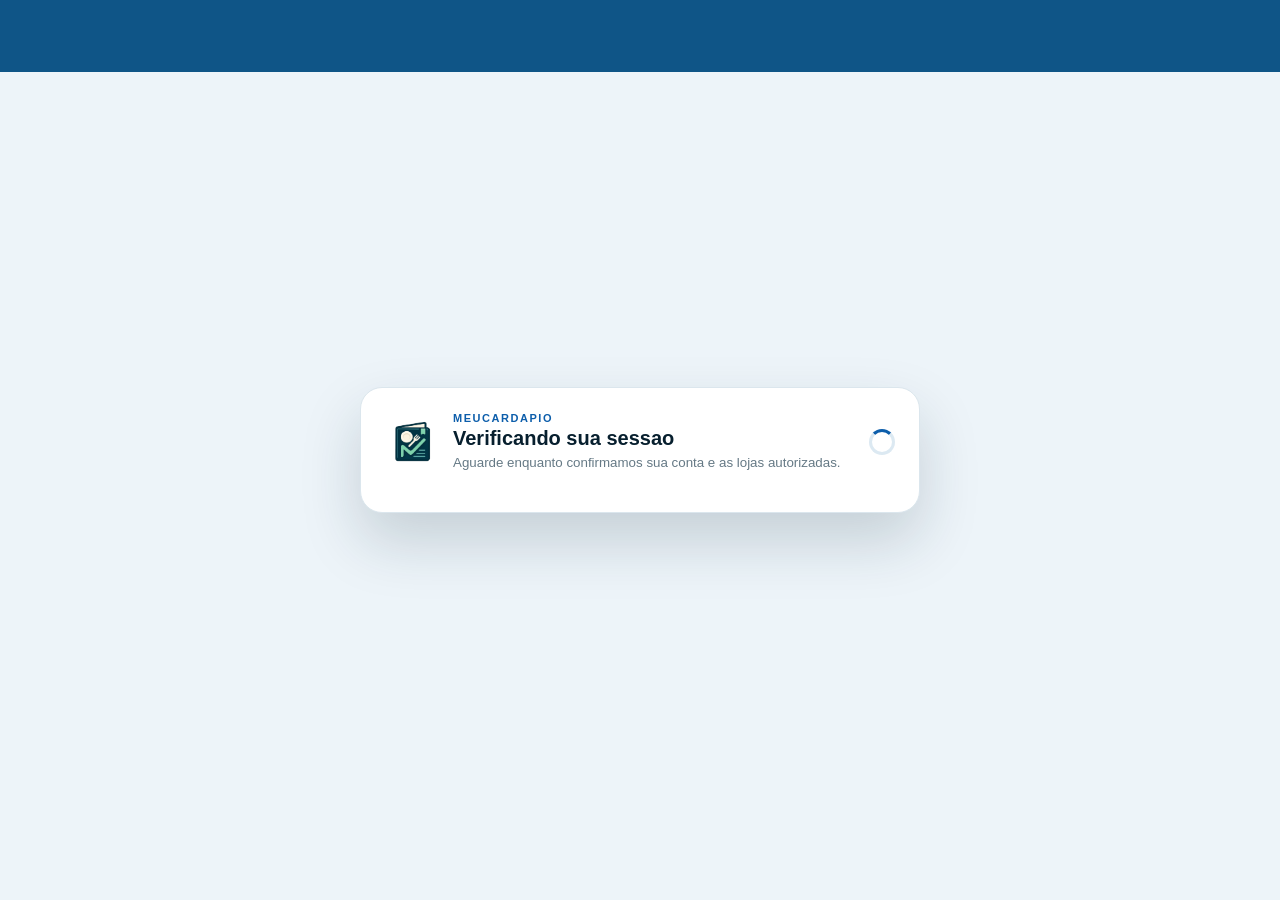
==== index.html @ e2d71f9f "Deploy front" ====
<!doctype html>
<html lang="pt-BR">
  <head>
    <meta charset="UTF-8" />
    <meta http-equiv="Content-Security-Policy" content="default-src 'self'; script-src 'self'; style-src 'self' 'unsafe-inline'; img-src 'self' data: blob: https:; connect-src 'self' https://api.meucardapio.api.br http://127.0.0.1:8080 http://localhost:8080 ws://127.0.0.1:5173 ws://localhost:5173; font-src 'self' data:; frame-src https://web.whatsapp.com; object-src 'none'; base-uri 'self'; form-action 'self'" />
    <link rel="icon" type="image/png" href="./brand/meucardapio-mark.png" />
    <meta name="viewport" content="width=device-width, initial-scale=1.0" />
    <title>MeuCardapio Desktop</title>
    <script type="module" crossorigin src="/assets/index-DtDIYUON.js"></script>
    <link rel="modulepreload" crossorigin href="/assets/chunk-Bh1tDfsg.js">
    <link rel="stylesheet" crossorigin href="/assets/index-CFXGrz-c.css">
  </head>
  <body>
    <div id="root"></div>
  </body>
</html>
---- assets/index-CFXGrz-c.css ----
:root{color:#1c2630;font-synthesis:none;text-rendering:optimizelegibility;-webkit-font-smoothing:antialiased;-moz-osx-font-smoothing:grayscale;background:#eef1f4;font-family:Segoe UI,Roboto,Arial,sans-serif}*{box-sizing:border-box}html,body,#root{height:100%}body{min-width:320px;margin:0;overflow:hidden}body,button,input{font-family:Segoe UI,Roboto,Arial,sans-serif}button,input{font:inherit}button{appearance:none}h1,h2,h3,p{margin:0}a{color:inherit}#root{height:100%}._shell_1560o_1{background:linear-gradient(#0f5587 0 72px,#edf4f9 72px 100%),radial-gradient(circle at 100% 100%,#1d6db314,#0000 28%);justify-content:center;align-items:stretch;min-height:100dvh;padding:clamp(8px,1.8vw,20px);display:flex}._window_1560o_12{border-radius:clamp(18px,2vw,24px);grid-template-columns:minmax(320px,400px) minmax(0,1fr);width:min(1180px,100%);height:min(860px,100dvh - clamp(16px,3vw,40px));min-height:0;display:grid;overflow:hidden;box-shadow:0 28px 60px #112b3e2e}._checkingWindow_1560o_23{background:#fff;border:1px solid #dbe6ed;border-radius:22px;grid-template-columns:52px minmax(0,1fr) auto;align-items:center;gap:16px;width:min(560px,100%);margin:auto;padding:24px;display:grid;box-shadow:0 28px 60px #112b3e2e}._checkingCopy_1560o_37{gap:3px;min-width:0;display:grid}._checkingCopy_1560o_37 span{color:#0d5eab;letter-spacing:.14em;text-transform:uppercase;font-size:11px;font-weight:900}._checkingCopy_1560o_37 strong{color:#071f2e;font-size:20px}._checkingCopy_1560o_37 small{color:#657985;line-height:1.45}._checkingSpinner_1560o_61{border:3px solid #dce9f2;border-top-color:#0d5eab;border-radius:50%;width:26px;height:26px;animation:.8s linear infinite _checking-spin_1560o_1}._checkingWindow_1560o_23 ._updateControl_1560o_70{grid-column:1/-1}@keyframes _checking-spin_1560o_1{to{transform:rotate(360deg)}}._formPanel_1560o_80,._heroPanel_1560o_81{min-height:0;padding:clamp(22px,3vw,40px);overflow-y:auto}._formPanel_1560o_80{background:#fff;align-content:start;gap:clamp(16px,2.2vw,22px);display:grid}._logoRow_1560o_94{grid-template-columns:52px minmax(0,1fr);align-items:center;gap:12px;display:grid}._logoMark_1560o_101{object-fit:contain;border-radius:14px;width:52px;height:52px}._logoRow_1560o_94 span,._header_1560o_109 p,._heroCopy_1560o_110 p,._hint_1560o_111{color:#6b7e89}._logoRow_1560o_94 span,._header_1560o_109 p,._heroCopy_1560o_110 p{letter-spacing:.16em;text-transform:uppercase;margin-bottom:4px;font-size:11px;font-weight:800;display:block}._logoRow_1560o_94 strong,._header_1560o_109 h1,._heroCopy_1560o_110 h2{color:#071f2e;margin:0}._logoRow_1560o_94 strong{font-size:15px}._updateControl_1560o_70{display:flex}._updateControl_1560o_70>*{justify-content:center;width:100%}._header_1560o_109{gap:6px;display:grid}._header_1560o_109 h1,._heroCopy_1560o_110 h2{line-height:1.05}._header_1560o_109 h1{font-size:clamp(28px,3vw,34px)}._header_1560o_109 span,._heroCopy_1560o_110 span,._demoBox_1560o_162 span,._featureRow_1560o_163 article span,._deviceMain_1560o_164 header small,._devicePhone_1560o_165 span{color:#5e7380}._header_1560o_109 span,._heroCopy_1560o_110 span{font-size:15px;line-height:1.6}._form_1560o_80{gap:14px;display:grid}._form_1560o_80 label{gap:6px;display:grid}._form_1560o_80 label span,._scheduleBlock_1560o_186>span,._demoBox_1560o_162 strong{color:#0b2332;font-size:13px;font-weight:800}._form_1560o_80 input,._form_1560o_80 select{color:#17303e;width:100%;min-height:46px;font:inherit;background:#fff;border:1px solid #d7e0e7;border-radius:12px;padding:0 14px}._modeTabs_1560o_205{background:#f3f8fb;border:1px solid #dbe5ec;border-radius:14px;grid-template-columns:repeat(2,minmax(0,1fr));gap:6px;padding:4px;display:grid}._modeTabs_1560o_205 button{color:#637987;min-height:38px;font:inherit;background:0 0;border:0;border-radius:10px;font-size:13px;font-weight:900}._modeTabs_1560o_205 ._modeTabActive_1560o_226{color:#0d5eab;background:#fff;box-shadow:0 8px 18px #1f4f701a}._scheduleBlock_1560o_186,._scheduleGrid_1560o_237{gap:8px;display:grid}._scheduleRow_1560o_242{grid-template-columns:minmax(92px,1fr) minmax(0,92px) minmax(0,92px);align-items:center;gap:8px;display:grid}._scheduleToggle_1560o_249{background:#f8fbfd;border:1px solid #d7e0e7;border-radius:12px;align-items:center;min-height:38px;padding:0 10px;gap:8px!important;display:flex!important}._scheduleToggle_1560o_249 input{width:16px;min-height:16px;padding:0}._scheduleToggle_1560o_249 strong{color:#17303e;font-size:13px}._form_1560o_80 input:disabled{color:#8da0ab;background:#eef3f6}._primaryButton_1560o_276,._outlineButton_1560o_277,._demoButton_1560o_278,._linkButton_1560o_279{min-height:46px;font:inherit;border-radius:12px;font-weight:900}._primaryButton_1560o_276{color:#fff;background:#0d5eab;border:1px solid #d5dde4}._outlineButton_1560o_277{color:#0f7bff;background:#fff;border:1px solid #0f7bff}._demoButton_1560o_278{color:#fff;background:linear-gradient(135deg,#137de4,#0d5eab);border:1px solid #0d5eab;min-width:132px;padding:0 18px}._linkButton_1560o_279{color:#0d5eab;background:0 0;border:0}._inlineAction_1560o_312{display:grid}._storeChooser_1560o_316,._storeOptionList_1560o_317{gap:12px;display:grid}._accountSummary_1560o_322{background:#f4faf7;border:1px solid #d8e5dd;border-radius:14px;grid-template-columns:44px minmax(0,1fr);align-items:center;gap:11px;padding:12px;display:grid}._accountSummary_1560o_322>span{color:#247663;background:#dcefe7;border-radius:13px;place-items:center;width:44px;height:44px;font-weight:900;display:grid}._accountSummary_1560o_322>div{gap:2px;min-width:0;display:grid}._accountSummary_1560o_322 strong,._accountSummary_1560o_322 small{overflow-wrap:anywhere}._accountSummary_1560o_322 small{color:#6b7976}._storeOptionList_1560o_317{scrollbar-gutter:stable;max-height:380px;overflow-y:auto}._storeOption_1560o_317{color:#17303e;min-width:0;font:inherit;text-align:left;background:#fff;border:1px solid #dce5eb;border-radius:15px;grid-template-columns:46px minmax(0,1fr) auto;align-items:center;gap:12px;padding:12px;display:grid}._storeOption_1560o_317:hover:not(:disabled){background:#f5faff;border-color:#76aedd}._storeOption_1560o_317:disabled{cursor:wait;opacity:.72}._storeOption_1560o_317>span:nth-child(2){gap:3px;min-width:0;display:grid}._storeOption_1560o_317 strong,._storeOption_1560o_317 small{overflow-wrap:anywhere;min-width:0}._storeOption_1560o_317 small{color:#728591}._storeOption_1560o_317>b{color:#0d5eab;font-size:12px}._storeOptionMark_1560o_411{color:#0d5eab;background:#dfeef9;border-radius:13px;place-items:center;width:46px;height:46px;font-size:12px;font-weight:900;display:grid}._primaryButton_1560o_276:disabled,._outlineButton_1560o_277:disabled,._demoButton_1560o_278:disabled{cursor:wait;opacity:.72}._divider_1560o_430{color:#97a6af;text-transform:uppercase;align-items:center;gap:12px;font-size:12px;font-weight:800;display:flex}._divider_1560o_430:before,._divider_1560o_430:after{content:"";background:#e1e7ec;flex:1;height:1px}._demoBox_1560o_162{background:#f4f9fc;border:1px solid #d8e4ec;border-radius:18px;justify-content:space-between;align-items:center;gap:16px;padding:18px;display:flex}._demoBox_1560o_162 div{gap:4px;display:grid}._hint_1560o_111{margin:0;font-size:13px;line-height:1.6}._hint_1560o_111 strong{color:#0c68bb}._error_1560o_474{color:#b4483b;background:#fff4f2;border:1px solid #efcbc4;border-radius:14px;padding:12px 14px;font-size:13px}._success_1560o_483{color:#20784f;background:#f0fbf5;border:1px solid #b9dfcc;border-radius:14px;padding:12px 14px;font-size:13px}._heroPanel_1560o_81{text-align:center;background:radial-gradient(circle at 100% 0,#1c69ac1a,#0000 32%),linear-gradient(#eef6fc,#e8f2f9);align-content:start;justify-items:center;gap:clamp(18px,2.4vw,28px);display:grid}._heroBadge_1560o_503{color:#0d5eab;letter-spacing:.12em;text-transform:uppercase;background:#fff;border-radius:999px;justify-content:center;align-items:center;min-height:34px;padding:0 14px;font-size:12px;font-weight:900;display:inline-flex}._heroCopy_1560o_110{gap:8px;max-width:620px;display:grid}._heroCopy_1560o_110 h2{font-size:clamp(30px,3.5vw,42px)}._heroDevices_1560o_528{grid-template-columns:minmax(0,1fr) 164px;align-items:end;gap:16px;width:min(700px,100%);display:grid}._heroStoreSwitcher_1560o_536{text-align:left;background:#ffffffe6;border:1px solid #164a701f;border-radius:26px;gap:14px;width:min(620px,100%);padding:20px;display:grid;box-shadow:0 20px 44px #1438531f}._heroStoreSwitcher_1560o_536>header{justify-content:space-between;align-items:center;gap:12px;display:flex}._heroStoreSwitcher_1560o_536>header span{color:#6a7e89;text-transform:uppercase;font-size:12px;font-weight:850}._heroStoreSwitcher_1560o_536>header strong{color:#0d5eab;font-size:13px}._heroStoreSwitcher_1560o_536>div{gap:8px;display:grid}._heroStoreSwitcher_1560o_536 article{background:#f8fbfd;border:1px solid #dfe8ee;border-radius:14px;grid-template-columns:42px minmax(0,1fr) auto;align-items:center;gap:11px;min-width:0;padding:10px;display:grid}._heroStoreSwitcher_1560o_536 article>b{color:#0d5eab;background:#dfeef9;border-radius:12px;place-items:center;width:42px;height:42px;font-size:12px;display:grid}._heroStoreSwitcher_1560o_536 article>span{gap:2px;min-width:0;display:grid}._heroStoreSwitcher_1560o_536 article small{color:#728591}._heroStoreSwitcher_1560o_536 article i{color:#0d5eab;font-size:11px;font-style:normal;font-weight:900}._heroStoreSwitcher_1560o_536 ._heroStoreActive_1560o_612{background:#f0faf6;border-color:#79b7a1}._heroStoreSwitcher_1560o_536 ._heroStoreActive_1560o_612>b{color:#247663;background:#dcefe7}._heroStoreSwitcher_1560o_536 ._heroStoreActive_1560o_612 i{color:#247663}._deviceMain_1560o_164,._devicePhone_1560o_165{background:#fff;border:1px solid #164a701f;box-shadow:0 20px 44px #1438531f}._deviceMain_1560o_164{border-radius:28px;gap:18px;min-height:260px;padding:22px;display:grid}._deviceMain_1560o_164 header{text-align:left;gap:4px;display:grid}._deviceColumns_1560o_647{grid-template-columns:repeat(3,minmax(0,1fr));gap:14px;margin-top:auto;display:grid}._deviceColumns_1560o_647 div{border-radius:22px;gap:8px;min-height:140px;padding:16px 12px;display:grid}._deviceColumns_1560o_647 div:first-child{color:#135fa8;background:#eef5ff}._deviceColumns_1560o_647 div:nth-child(2){color:#a46b12;background:#fff4df}._deviceColumns_1560o_647 div:nth-child(3){color:#1f7a52;background:#eef8f1}._deviceColumns_1560o_647 span{font-size:13px;font-weight:800}._deviceColumns_1560o_647 b{font-size:clamp(26px,2.6vw,34px)}._devicePhone_1560o_165{border-radius:30px;gap:8px;min-height:190px;padding:18px 16px;display:grid}._phoneList_1560o_694{gap:8px;margin-top:auto;display:grid}._phoneList_1560o_694 b{color:#19415b;background:#f0f6fb;border-radius:14px;padding:10px 12px;font-size:13px;display:block}._featureRow_1560o_163{grid-template-columns:repeat(3,minmax(0,1fr));gap:14px;width:min(700px,100%);display:grid}._featureRow_1560o_163 article{text-align:left;background:#ffffffd1;border:1px solid #134c761a;border-radius:20px;gap:6px;padding:18px;display:grid}._featureRow_1560o_163 article strong{color:#0c2837;font-size:15px}@media (width<=1080px){._window_1560o_12{grid-template-rows:minmax(240px,.9fr) minmax(0,1fr);grid-template-columns:1fr;height:calc(100dvh - clamp(16px,3vw,40px))}._heroPanel_1560o_81{order:-1;padding-bottom:28px}}@media (width<=760px){._shell_1560o_1{padding:8px}._window_1560o_12{border-radius:18px;grid-template-rows:minmax(0,1fr);height:calc(100dvh - 16px)}._checkingWindow_1560o_23{grid-template-columns:46px minmax(0,1fr)}._checkingSpinner_1560o_61{grid-column:1/-1;justify-self:center}._formPanel_1560o_80{padding:20px}._heroPanel_1560o_81{display:none}._header_1560o_109 h1{font-size:28px}._demoBox_1560o_162,._featureRow_1560o_163{grid-template-columns:1fr}._demoBox_1560o_162{flex-direction:column;align-items:stretch}._heroDevices_1560o_528,._featureRow_1560o_163,._deviceColumns_1560o_647{grid-template-columns:1fr}._scheduleRow_1560o_242{grid-template-columns:1fr 1fr}._scheduleToggle_1560o_249{grid-column:1/-1}._deviceMain_1560o_164{min-height:auto}._deviceColumns_1560o_647 div{min-height:110px}}@media (height<=900px) and (width>=761px){._window_1560o_12{height:calc(100dvh - 24px)}._formPanel_1560o_80,._heroPanel_1560o_81{padding:24px}._heroPanel_1560o_81{gap:18px}._heroDevices_1560o_528,._featureRow_1560o_163{width:min(640px,100%)}._deviceMain_1560o_164{min-height:220px;padding:18px}._deviceColumns_1560o_647 div{min-height:118px}._devicePhone_1560o_165{min-height:170px}}._panel_1blix_1{gap:16px;display:grid}._warning_1blix_6{background:#fff5f2;border:1px solid #efcbc4;border-radius:18px;gap:6px;padding:16px;display:grid}._warning_1blix_6 strong{color:#9e3f34}._warning_1blix_6 p,._field_1blix_20 span{color:#6b7c81;overflow-wrap:anywhere}._field_1blix_20{gap:6px;min-width:0;display:grid}._field_1blix_20 span{font-size:13px;font-weight:800}._field_1blix_20 input{color:#24363c;min-height:44px;font:inherit;background:#fff;border:1px solid #d5dde2;border-radius:14px;padding:0 14px}._error_1blix_46{color:#b4483b;overflow-wrap:anywhere;background:#fff4f2;border:1px solid #efc9c2;border-radius:16px;padding:12px 14px;font-size:13px}._stack_440f0_1{gap:18px;display:grid}._hero_440f0_6{background:radial-gradient(circle at 100% 0,#d5e7e3e6,#0000 36%),linear-gradient(135deg,#f9fbf7,#eef3ef);border:1px solid #d7dee2;border-radius:18px;justify-content:space-between;align-items:flex-start;gap:16px;padding:18px 20px;display:flex}._hero_440f0_6>div{min-width:0}._hero_440f0_6 p,._sectionHeader_440f0_24 p,._field_440f0_25 span,._field_440f0_25 small{color:#708086}._hero_440f0_6 p,._sectionHeader_440f0_24 p{letter-spacing:.14em;text-transform:uppercase;margin:0 0 4px;font-size:11px;font-weight:800}._hero_440f0_6 h2,._sectionHeader_440f0_24 h3{color:#1f3137;margin:0}._hero_440f0_6 h2{overflow-wrap:anywhere;font-size:24px;line-height:1.02}._hero_440f0_6 strong{color:#fff;text-align:center;background:#16343b;border-radius:999px;align-items:center;min-height:38px;padding:0 14px;font-size:12px;font-weight:800;display:inline-flex}._section_440f0_24{background:#fff;border:1px solid #e0e6e2;border-radius:18px;gap:14px;padding:18px 20px 20px;display:grid}._sectionHeader_440f0_24{gap:4px;min-width:0;display:grid}._sectionHeader_440f0_24 h3{font-size:18px}._sectionHeader_440f0_24 span{color:#5f7076;overflow-wrap:anywhere;font-size:13px}._grid_440f0_89{grid-template-columns:repeat(2,minmax(0,1fr));gap:12px;display:grid}._field_440f0_25{gap:6px;min-width:0;display:grid}._fieldWide_440f0_101{grid-column:1/-1}._field_440f0_25 span{font-size:12px;font-weight:800}._field_440f0_25 small{font-size:12px}._field_440f0_25 input,._field_440f0_25 select,._field_440f0_25 textarea{color:#24363c;width:100%;min-height:44px;font:inherit;background:#fbfcfa;border:1px solid #d2dce0;border-radius:12px;padding:0 13px}._brandField_440f0_127{background:#f8faf9;border:1px solid #d8e1e5;border-radius:14px;gap:10px;padding:14px;display:grid}._brandFieldHeader_440f0_136{align-items:center;gap:10px;display:flex}._brandFieldHeader_440f0_136>span{flex:1;gap:3px;min-width:0;display:grid}._brandFieldHeader_440f0_136 strong{color:#24363c;font-size:13px}._brandFieldHeader_440f0_136 small,._brandStatus_440f0_155{color:#708086;overflow-wrap:anywhere;font-size:12px}._brandFieldHeader_440f0_136 button,._fileButton_440f0_162,._positionControls_440f0_163 button{color:#254148;cursor:pointer;background:#fff;border:1px solid #ccd7dc;border-radius:10px;min-height:38px;padding:0 13px;font-size:12px;font-weight:800}._fileButton_440f0_162{place-items:center;display:inline-grid}._fileButton_440f0_162 input{opacity:0;pointer-events:none;width:1px;height:1px;position:absolute}._brandPreview_440f0_188{aspect-ratio:16/5;background-color:#dfe8ec;background-position:50%;background-repeat:no-repeat;background-size:cover;border-radius:12px;min-height:160px;box-shadow:inset 0 0 0 1px #2541481f}._brandPreview_440f0_188>span{color:#7b898f;place-items:center;min-height:190px;font-size:12px;font-weight:800;display:grid}._brandPreviewLogo_440f0_208{aspect-ratio:1;border-radius:50%;width:min(150px,48vw);min-height:0}._brandPreviewLogo_440f0_208>span{text-align:center;min-height:150px;padding:16px}._positionControls_440f0_163{grid-template-columns:repeat(auto-fit,minmax(150px,1fr));align-items:end;gap:10px;display:grid}._positionControls_440f0_163 label{color:#64757c;gap:4px;min-width:0;font-size:11px;font-weight:700;display:grid}._positionControls_440f0_163 input[type=range]{width:100%}._colorField_440f0_239{grid-template-columns:54px 1fr;gap:8px;display:grid}._colorField_440f0_239 input[type=color]{padding:4px}._field_440f0_25 textarea{resize:vertical;min-height:94px;padding-block:11px}._modeGrid_440f0_255{grid-template-columns:repeat(3,minmax(0,1fr));gap:10px;display:grid}._modeCard_440f0_261{color:#20343a;background:#f8fbf8;border:1px solid #d7e0dd;border-radius:14px;align-items:center;gap:10px;min-height:52px;padding:0 14px;font-size:13px;font-weight:700;display:flex}._modeCard_440f0_261 input{width:18px;height:18px}._businessHours_440f0_280{background:#f7faf9;border:1px solid #cedcdf;border-radius:16px;gap:14px;padding:16px;display:grid}._businessHoursHeader_440f0_289>span,._exceptionSchedule_440f0_290 header>span{gap:3px;display:grid}._businessHoursHeader_440f0_289 strong,._exceptionSchedule_440f0_290 header strong{color:#20343a;font-size:14px}._businessHoursHeader_440f0_289 small,._exceptionSchedule_440f0_290 header small,._exceptionEmpty_440f0_303{color:#687a80;font-size:12px}._businessWeek_440f0_308{gap:8px;display:grid}._businessDay_440f0_313{background:#f1f4f3;border:1px solid #dce4e2;border-radius:13px;gap:10px;padding:12px;display:grid}._businessDayOpen_440f0_322{background:#fff;border-color:#c7dfd4}._businessDayMain_440f0_327{grid-template-columns:minmax(170px,1.25fr) repeat(2,minmax(105px,.7fr)) auto;align-items:end;gap:10px;display:grid}._businessDayMain_440f0_327>label:not(._businessDayToggle_440f0_334),._businessBreak_440f0_335 label,._exceptionRow_440f0_336 label{color:#65767c;gap:5px;font-size:11px;font-weight:800;display:grid}._businessDayMain_440f0_327 input[type=time],._businessBreak_440f0_335 input,._exceptionRow_440f0_336 input{color:#23383e;min-width:0;min-height:40px;font:inherit;background:#fff;border:1px solid #ccd8dc;border-radius:10px;padding:0 10px}._businessDayToggle_440f0_334{align-items:center;gap:10px;min-height:40px;display:flex}._businessDayToggle_440f0_334>input{width:19px;height:19px}._businessDayToggle_440f0_334>span{gap:2px;display:grid}._businessDayToggle_440f0_334 strong{color:#20343a;font-size:13px}._businessDayToggle_440f0_334 small{color:#738188;font-size:11px}._businessDayMain_440f0_327 button,._businessBreak_440f0_335 button,._exceptionSchedule_440f0_290 button{color:#24444b;min-height:40px;font:inherit;cursor:pointer;background:#fff;border:1px solid #cbd7db;border-radius:10px;padding:0 12px;font-size:12px;font-weight:800}._businessDayMain_440f0_327 button:disabled{cursor:not-allowed;opacity:.5}._businessBreaks_440f0_404,._exceptionList_440f0_405{gap:8px;display:grid}._businessBreak_440f0_335{background:#eef6f2;border-radius:11px;grid-template-columns:minmax(180px,1fr) repeat(2,minmax(100px,.55fr)) auto;align-items:end;gap:8px;padding:10px;display:grid}._businessBreak_440f0_335 button,._exceptionRow_440f0_336 button{color:#9b443d}._exceptionSchedule_440f0_290{border-top:1px solid #dbe4e1;gap:10px;padding-top:14px;display:grid}._exceptionSchedule_440f0_290 header{justify-content:space-between;align-items:center;gap:12px;display:flex}._exceptionRow_440f0_336{grid-template-columns:minmax(150px,.55fr) minmax(220px,1fr) auto;align-items:end;gap:8px;display:grid}._businessHoursSummary_440f0_446{color:#536b72;font-size:12px}._businessHoursSummary_440f0_446 summary{cursor:pointer;font-weight:800}._businessHoursSummary_440f0_446 p{margin:8px 0 0;line-height:1.55}._mapActions_440f0_461{flex-wrap:wrap;gap:10px;display:flex}._mapActions_440f0_461 button{color:#254148;min-height:42px;font:inherit;background:#fff;border:1px solid #d0d8de;border-radius:12px;padding:0 14px;font-weight:800}._mapActions_440f0_461 ._mapActionActive_440f0_478{color:#0b68b2;background:#edf6ff;border-color:#0b84e3}._mapStatus_440f0_484{color:#5b6d74;background:#f7faf8;border:1px solid #d4dbe0;border-radius:14px;padding:12px 14px;font-size:13px}._mapStatusIdle_440f0_493{color:#5b6d74;background:#f7faf8;border-color:#d4dbe0}._mapStatusLoading_440f0_499{color:#86621a;background:#fff7df;border-color:#eed49a}._mapStatusSuccess_440f0_505{color:#207354;background:#eef8f3;border-color:#b9dccf}._mapStatusDanger_440f0_511{color:#aa453a;background:#fff3f0;border-color:#efcbc4}@media (width<=760px){._hero_440f0_6{flex-direction:column}._grid_440f0_89,._modeGrid_440f0_255{grid-template-columns:1fr}._brandFieldHeader_440f0_136{flex-direction:column;align-items:stretch}._positionControls_440f0_163{grid-template-columns:1fr}._positionControls_440f0_163 button{width:100%}._brandPreview_440f0_188{aspect-ratio:16/7;min-height:120px}._brandPreviewLogo_440f0_208{aspect-ratio:1;min-height:0}._businessDayMain_440f0_327,._businessBreak_440f0_335,._exceptionRow_440f0_336{grid-template-columns:1fr}._exceptionSchedule_440f0_290 header{flex-direction:column;align-items:stretch}}.billing-workspace{gap:10px;min-width:0;padding-bottom:12px;display:grid}.billing-status{background:#fff;border:1px solid #d7ddd6;border-left-width:5px;border-radius:7px;grid-template-columns:minmax(0,1fr) auto;align-items:center;gap:18px;min-height:94px;padding:16px 18px;display:grid}.billing-status--success{border-left-color:#248a72}.billing-status--warning{border-left-color:#d9a62e}.billing-status--danger{border-left-color:#c85649}.billing-status--neutral{border-left-color:#778487}.billing-status__main{min-width:0}.billing-status__eyebrow,.billing-plans>header span,.billing-account>header span{color:#68777a;text-transform:uppercase;margin-bottom:4px;font-size:11px;font-weight:900;display:block}.billing-status__main strong{color:#17272a;font-size:20px}.billing-status__main p{color:#637174;margin:5px 0 0;font-size:13px}.billing-status__access{justify-items:end;gap:9px;display:grid}.billing-status__access>span{border-radius:999px;padding:5px 9px;font-size:11px;font-weight:900}.billing-status__access>span.is-enabled{color:#176b57;background:#e7f5ef}.billing-status__access>span.is-disabled{color:#a94236;background:#fff0ed}.billing-status button,.billing-plan__action button,.billing-account__cancel button,.billing-empty button{color:#26373a;min-height:32px;font:inherit;cursor:pointer;background:#fff;border:1px solid #cdd5ce;border-radius:6px;padding:0 11px;font-size:12px;font-weight:850}.billing-status button:hover,.billing-account__cancel button:hover,.billing-empty button:hover{border-color:#78aa9a}.billing-status button:disabled,.billing-plan__action button:disabled,.billing-account__cancel button:disabled{cursor:not-allowed;opacity:.55}.billing-alert{color:#963c32;background:#fff3f1;border:1px solid #e3b2aa;border-radius:6px;padding:10px 12px;font-size:12px;font-weight:750}.billing-alert--warning{color:#76550f;background:#fff8e5;border-color:#ead393}.billing-checkout{background:#eef8f5;border:1px solid #bdd3cc;border-radius:7px;grid-template-columns:minmax(0,1fr) auto;align-items:center;gap:14px;padding:13px 14px;display:grid}.billing-checkout strong{color:#173e39;font-size:13px;display:block}.billing-checkout span{color:#48615d;margin-top:3px;font-size:12px;line-height:1.4;display:block}.billing-checkout__actions{flex-wrap:wrap;justify-content:flex-end;gap:7px;display:flex}.billing-checkout button{color:#fff;min-height:32px;font:inherit;cursor:pointer;background:#248a72;border:1px solid #248a72;border-radius:6px;padding:0 11px;font-size:12px;font-weight:850}.billing-checkout button+button{color:#244844;background:#fff;border-color:#b5c8c2}.billing-layout{grid-template-columns:minmax(0,1fr) minmax(280px,340px);align-items:start;gap:12px;min-width:0;display:grid}.billing-plans,.billing-account{background:#f9faf7;border:1px solid #d7ddd6;border-radius:7px;min-width:0;padding:16px}.billing-plans>header{justify-content:space-between;align-items:end;gap:14px;margin-bottom:14px;display:flex}.billing-plans h2,.billing-account h2{color:#17272a;margin:0;font-size:16px}.billing-plans>header small{color:#68777a;text-align:right;max-width:280px;font-size:11px}.billing-plan-list{grid-template-columns:repeat(auto-fit,minmax(240px,1fr));gap:10px;display:grid}.billing-plan{background:#fff;border:1px solid #d6ddd7;border-radius:8px;gap:15px;min-width:0;padding:16px;display:grid}.billing-plan--current{border-color:#78aa9a;box-shadow:inset 0 3px #248a72}.billing-plan--featured:not(.billing-plan--current){border-color:#b7c7d5;box-shadow:inset 0 3px #416f93}.billing-plan__heading{justify-content:space-between;align-items:flex-start;gap:10px;display:flex}.billing-plan__heading h3{color:#17272a;margin:0;font-size:17px}.billing-plan__heading p{color:#68777a;margin:5px 0 0;font-size:12px;line-height:1.45}.billing-plan__heading>span{color:#176b57;text-transform:uppercase;background:#e7f5ef;border-radius:999px;flex:none;padding:4px 7px;font-size:10px;font-weight:900}.billing-plan__price{align-items:baseline;gap:7px;display:flex}.billing-plan__price strong{color:#13282c;font-size:25px}.billing-plan__price span{color:#68777a;font-size:12px}.billing-plan__features{gap:7px;min-height:150px;margin:0;padding:0;list-style:none;display:grid}.billing-plan__features li{color:#324347;min-width:0;padding-left:18px;font-size:12px;line-height:1.35;position:relative}.billing-plan__features li:before{content:"";background:#248a72;border-radius:50%;width:7px;height:7px;position:absolute;top:.55em;left:1px}.billing-plan dl,.billing-account__details{gap:8px;margin:0;display:grid}.billing-plan dl>div,.billing-account__details>div{border-bottom:1px solid #e5e9e4;justify-content:space-between;gap:12px;padding-bottom:8px;font-size:12px;display:flex}.billing-plan dt,.billing-account__details dt{color:#68777a}.billing-plan dd,.billing-account__details dd{color:#27383b;text-align:right;margin:0;font-weight:800}.billing-plan__action button{color:#fff;background:#248a72;border-color:#248a72;width:100%;min-height:38px}.billing-plan__action button:hover:not(:disabled){background:#176c59;border-color:#176c59}.billing-account{gap:16px;display:grid}.billing-account__owner-note,.billing-cancel-confirm p{color:#68777a;margin:0;font-size:12px;line-height:1.45}.billing-account__cancel{padding-top:2px}.billing-account__cancel>button{color:#a94236}.billing-cancel-confirm{background:#fff3f1;border:1px solid #e3b2aa;border-radius:6px;gap:10px;padding:11px;display:grid}.billing-cancel-confirm>div{flex-wrap:wrap;justify-content:flex-end;gap:7px;display:flex}.billing-cancel-confirm button.is-danger{color:#fff;background:#c85649;border-color:#c85649}.billing-empty,.billing-loading{color:#68777a;text-align:center;background:#fff;border:1px solid #d7ddd6;border-radius:7px;align-content:center;place-items:center;gap:8px;min-height:240px;padding:24px;font-size:13px;display:grid}.billing-empty strong{color:#203135;font-size:16px}@media (width<=980px){.billing-layout{grid-template-columns:1fr}}@media (width<=620px){.billing-status{grid-template-columns:1fr;align-items:start;padding:14px}.billing-status__access{justify-items:start;width:100%}.billing-checkout{grid-template-columns:1fr}.billing-checkout__actions{justify-content:flex-start}.billing-plans,.billing-account{padding:13px}.billing-plans>header{align-items:start;display:grid}.billing-plans>header small{text-align:left}.billing-plan-list{grid-template-columns:minmax(0,1fr)}.billing-plan__heading{display:grid}.billing-plan__heading>span{width:fit-content}}.customer-page{--customer-bottom-nav-height:58px;--customer-floating-cart-height:48px;--customer-floating-cart-gap:16px;--customer-content-bottom-gap:16px;overscroll-behavior-y:contain;color:#111827;-webkit-overflow-scrolling:touch;background:#fff;height:100dvh;min-height:100dvh;font-family:Inter,Arial,Helvetica,sans-serif;overflow:hidden auto}.customer-page button,.customer-page input,.customer-page textarea{font:inherit}.customer-store-header{z-index:20;background-color:var(--customer-primary,#1697e8);color:#fff;background-repeat:no-repeat;background-size:cover;position:relative}.customer-store-header__inner{grid-template-columns:44px minmax(0,1fr) 34px;align-items:center;gap:10px;width:min(1064px,100%);min-height:62px;margin:0 auto;padding:8px 16px;display:grid}.customer-store-header strong{text-overflow:ellipsis;white-space:nowrap;font-size:16px;overflow:hidden}.customer-store-header.has-banner .customer-store-header__inner{grid-template-columns:76px minmax(0,1fr) 38px;align-items:end;min-height:164px;padding-bottom:16px}.customer-store-title{text-shadow:0 1px 4px #00000075;gap:3px;min-width:0;display:grid}.customer-store-title small{color:#ffffffe6;text-overflow:ellipsis;white-space:nowrap;font-size:11px;font-weight:700;overflow:hidden}.customer-logo{color:#fff;background:#d94f3d 50%/cover no-repeat;border:3px solid #ffffffd6;border-radius:50%;place-items:center;width:38px;height:38px;font-size:13px;font-weight:900;display:grid;box-shadow:0 3px 12px #00000038}.customer-store-header.has-banner .customer-logo{border-width:4px;width:70px;height:70px;font-size:18px}.customer-logo.has-photo{background-color:#fff}.customer-store-header button{width:30px;height:30px;color:var(--customer-primary,#1697e8);background:#ffffffe6;border:0;border-radius:50%;place-items:center;font-size:18px;font-weight:900;display:grid}.customer-home{width:min(1064px,100%);padding:14px 16px calc(var(--customer-bottom-nav-height) + var(--customer-floating-cart-height) + var(--customer-floating-cart-gap) + var(--customer-content-bottom-gap) + env(safe-area-inset-bottom));margin:0 auto}.customer-store-meta{border-bottom:1px solid #e5e7eb;grid-template-columns:auto auto minmax(0,1fr);align-items:center;gap:8px;min-height:42px;font-size:12px;display:grid}.customer-store-meta span+span:before{color:#6b7280;content:"•";margin-right:8px}.customer-store-meta button{color:#0284e8;background:0 0;border:0;justify-self:end;font-weight:800}.customer-availability-closed{color:#8f3f37;background:#fff3f0;border:1px solid #efc5bc;border-radius:13px;gap:3px;margin:12px 0;padding:13px 15px;display:grid}.customer-availability-closed strong{font-size:14px}.customer-availability-closed span{font-size:12px}.customer-search{margin:12px 0 4px;display:block}.customer-search input{border:1px solid #d7dbe0;border-radius:6px;outline-color:#1697e8;width:100%;height:42px;padding:0 12px}.customer-section{gap:10px;margin-top:22px;display:grid}.customer-section h2{margin:0;font-size:19px;line-height:1.15}.customer-popular-list{scrollbar-width:thin;grid-auto-columns:142px;grid-auto-flow:column;gap:10px;padding-bottom:4px;display:grid;overflow-x:auto}.customer-popular-card{min-width:0;color:inherit;text-align:left;background:0 0;border:0;justify-items:start;gap:5px;padding:0;display:grid}.customer-popular-card .customer-thumb{width:142px;height:142px}.customer-popular-card strong{-webkit-line-clamp:2;-webkit-box-orient:vertical;min-height:32px;font-size:13px;line-height:1.2;display:-webkit-box;overflow:hidden}.customer-popular-card span{color:#111827;font-size:13px;font-weight:900}.customer-category-tabs{z-index:10;scrollbar-width:none;background:#fffffff5;border-bottom:1px solid #eef0f2;gap:8px;margin:18px -16px 0;padding:9px 16px;display:flex;position:sticky;top:0;overflow-x:auto}.customer-category-tabs button{color:#374151;white-space:nowrap;background:#fff;border:1px solid #dbe0e5;border-radius:999px;align-items:center;gap:7px;min-height:34px;padding:0 13px;font-size:13px;font-weight:800;display:inline-flex}.customer-category-tabs button span{background-position:50%;background-repeat:no-repeat;background-size:cover;border-radius:6px;flex:none;width:24px;height:24px}.customer-category-tabs button.is-active{color:#0284e8;background:#e7f4ff;border-color:#1697e8}.customer-section--list{margin-top:16px}.customer-product-list{gap:12px;display:grid}.customer-product-row{min-height:108px;color:inherit;text-align:left;background:#fff;border:1px solid #e5e7eb;border-radius:7px;grid-template-columns:minmax(0,1fr) 92px;align-items:center;gap:12px;padding:8px;display:grid}.customer-product-row div{gap:5px;min-width:0;display:grid}.customer-product-row strong{overflow-wrap:anywhere;font-size:15px}.customer-product-row p{color:#6b7280;overflow-wrap:anywhere;-webkit-line-clamp:2;-webkit-box-orient:vertical;margin:0;font-size:13px;line-height:1.28;display:-webkit-box;overflow:hidden}.customer-product-row span{font-weight:900}.customer-thumb{aspect-ratio:1;background:#111827;border-radius:5px;width:100%;display:block;box-shadow:inset 0 0 0 2px #ffffff26}.customer-thumb--photo{background-position:50%;background-repeat:no-repeat;background-size:cover}.customer-thumb--small{width:92px;height:92px}.customer-thumb--pizza{background:radial-gradient(circle at 22% 24%,#e94d37 0 5px,#0000 6px),radial-gradient(circle at 72% 38%,#2fb651 0 5px,#0000 6px),radial-gradient(circle at 44% 68%,#f4cf4d 0 5px,#0000 6px),linear-gradient(135deg,#8d4f2c,#efb25b)}.customer-thumb--combo{background:radial-gradient(circle at 28% 24%,#f5d450 0 8px,#0000 9px),radial-gradient(circle at 68% 72%,#ef7a38 0 9px,#0000 10px),linear-gradient(135deg,#1d7f74,#3fc2ad)}.customer-thumb--drink{background:linear-gradient(90deg,#0000 34%,#ffffff80 36% 45%,#0000 48%),linear-gradient(135deg,#5aa0f5,#0c68ce)}.customer-thumb--dessert{background:radial-gradient(circle at 65% 26%,#fff 0 6px,#0000 7px),radial-gradient(circle at 32% 72%,#f1d7b5 0 10px,#0000 11px),linear-gradient(135deg,#7e4f38,#d8a26b)}.customer-floating-cart{right:14px;bottom:calc(var(--customer-bottom-nav-height) + var(--customer-floating-cart-gap) + env(safe-area-inset-bottom));z-index:25;min-height:var(--customer-floating-cart-height);color:#fff;background:#1697e8;border:0;border-radius:7px;justify-content:space-between;align-items:center;padding:0 14px;font-weight:900;display:flex;position:fixed;left:14px;box-shadow:0 14px 30px #0284e840}.customer-bottom-nav{z-index:24;height:calc(var(--customer-bottom-nav-height) + env(safe-area-inset-bottom));padding-bottom:env(safe-area-inset-bottom);background:#fffffffa;border-top:1px solid #d9dce0;grid-template-columns:repeat(3,1fr);display:grid;position:fixed;bottom:0;left:0;right:0}.customer-bottom-nav button{color:#6b7280;background:0 0;border:0;align-content:center;justify-items:center;gap:2px;font-size:11px;display:grid;position:relative}.customer-bottom-nav span{font-size:20px;line-height:1}.customer-bottom-nav button.is-active{color:#1697e8}.customer-bottom-nav b{color:#fff;background:#ef4444;border-radius:999px;place-items:center;min-width:18px;height:18px;font-size:10px;display:grid;position:absolute;top:6px;right:calc(50% - 28px)}.customer-step-page{background:#fff;width:min(512px,100%);min-height:100dvh;margin:0 auto;padding:0 12px 128px;overflow-x:hidden}.customer-step-header{z-index:20;background:#fff;border-bottom:1px solid #e5e7eb;grid-template-columns:34px minmax(0,1fr);align-items:center;height:38px;display:grid;position:sticky;top:0}.customer-step-header button{color:#111827;background:0 0;border:0;width:32px;height:32px;font-size:28px}.customer-step-header strong{font-size:13px;font-weight:600}.customer-cart-screen{gap:14px;padding:10px 0 18px;display:grid;position:relative}.customer-item-config{gap:12px;padding:12px 0 148px;display:grid}.customer-item-card{border-bottom:1px solid #e5e7eb;grid-template-columns:84px minmax(0,1fr);align-items:center;gap:12px;padding:8px 0 12px;display:grid}.customer-item-card div{gap:4px;min-width:0;display:grid}.customer-item-card strong{font-size:16px}.customer-item-card span{color:#1697e8;font-weight:900}.customer-item-card small{color:#6b7280;font-size:11px}.customer-config-steps{scrollbar-width:thin;gap:7px;padding:2px 0 4px;display:flex;overflow-x:auto}.customer-config-steps button{color:#536171;background:#fff;border:1px solid #dbe2ea;border-radius:999px;flex:none;align-items:center;gap:6px;min-height:34px;padding:5px 10px 5px 6px;font-size:11px;font-weight:800;display:inline-flex}.customer-config-steps button span{color:#536171;background:#e9eef3;border-radius:999px;place-items:center;min-width:22px;height:22px;font-size:10px;display:grid}.customer-config-steps button.is-current{color:#0c79bc;border-color:#1697e8;box-shadow:0 0 0 2px #1697e81a}.customer-config-steps button.is-current span,.customer-config-steps button.is-complete span{color:#fff;background:#1697e8}.customer-option-group{gap:10px;display:grid}.customer-option-group>header{background:#f3f4f6;justify-content:space-between;gap:10px;padding:12px;display:flex}.customer-option-group>header>*{min-width:0}.customer-option-group h2,.customer-option-group p{margin:0}.customer-option-group h2{font-size:15px}.customer-option-group p{color:#6b7280;font-size:12px}.customer-option-group header span{color:#fff;background:#1697e8;border-radius:999px;align-self:start;padding:3px 7px;font-size:10px;font-weight:900}.customer-option-group header span.is-optional{color:#4b5563;background:#e5e7eb}.customer-option-list{gap:8px;padding-bottom:10px;display:grid}.customer-option-list button,.customer-option-quantity{min-height:54px;color:inherit;text-align:left;background:#fff;border:1px solid #e5e7eb;border-radius:6px;grid-template-columns:minmax(0,1fr) 20px;align-items:center;gap:10px;padding:10px;display:grid}.customer-option-quantity{cursor:pointer;grid-template-columns:minmax(0,1fr) 112px}.customer-option-list button div,.customer-option-quantity>div:first-child{gap:3px;min-width:0;display:grid}.customer-option-list strong,.customer-option-quantity strong{overflow-wrap:anywhere;font-size:14px}.customer-option-list small,.customer-option-quantity small{color:#6b7280;overflow-wrap:anywhere;font-size:12px}.customer-option-description{line-height:1.35}.customer-option-price{color:#0c79bc;font-size:12px;font-weight:800}.customer-option-group__description{color:#3f4f5b!important;margin-bottom:3px!important}.customer-option-list b{border:1px solid #9ca3af;border-radius:50%;width:16px;height:16px}.customer-option-list button.is-selected,.customer-option-quantity.is-selected{background:#f0f8ff;border-color:#1697e8}.customer-option-list button.is-selected b{border:5px solid #1697e8}.customer-option-stepper{background:#e9eef3;border-radius:4px;grid-template-columns:30px minmax(28px,1fr) 30px;align-items:center;gap:5px;padding:3px;display:grid}.customer-option-stepper button{color:#fff;background:#1697e8;border:0;border-radius:4px;place-items:center;width:30px;height:28px;min-height:28px;padding:0;font-size:18px;font-weight:900;display:grid}.customer-option-stepper button:disabled{color:#8c96a3;background:#d1d5db}.customer-option-stepper b{color:#12313b;text-align:center;border:0;width:auto;height:auto;font-size:13px}.customer-config-summary{background:#fff;border:1px solid #e5e7eb;border-radius:6px;gap:8px;padding:10px;display:grid}.customer-config-summary label{color:#374151;grid-template-columns:minmax(0,1fr) auto;align-items:center;gap:10px;font-size:13px;font-weight:800;display:grid}.customer-config-summary input{border:1px solid #d1d5db;border-radius:4px;width:76px;height:34px;padding:0 8px}.customer-item-quantity{background:#e9eef3;border-radius:6px;grid-template-columns:34px 58px 34px;align-items:center;gap:5px;padding:3px;display:grid}.customer-item-quantity button{color:#fff;background:#1697e8;border:0;border-radius:5px;place-items:center;width:34px;height:32px;font-size:19px;font-weight:900;display:grid}.customer-item-quantity button:disabled{color:#8c96a3;background:#d1d5db}.customer-item-quantity input{text-align:center;background:#fff;width:58px;height:32px;padding:0 4px;font-weight:900}.customer-config-summary p{color:#4b5563;margin:0;font-size:12px;line-height:1.35}.customer-config-error{font-weight:800;color:#b91c1c!important}.customer-config-actions{grid-template-columns:1fr 1fr;gap:8px;display:grid}.customer-config-actions button{color:#1697e8;background:#fff;border:1px solid #1697e8;border-radius:4px;min-height:36px;font-weight:900}.customer-config-actions button:last-child{color:#fff;background:#1697e8}.customer-config-actions button:disabled{color:#9ca3af;background:#e5e5e5;border-color:#e5e7eb}.customer-clear{color:#dc2626;background:0 0;border:0;justify-self:end;min-height:28px;font-size:12px;font-weight:700}.customer-cart-line{grid-template-columns:44px minmax(0,1fr) 94px;align-items:start;gap:10px;display:grid}.customer-cart-line .customer-thumb{width:30px;height:30px}.customer-cart-line__content{gap:4px;min-width:0;display:grid}.customer-cart-line strong{overflow-wrap:anywhere;font-size:13px}.customer-cart-line__edit{color:inherit;text-align:left;background:0 0;border:0;justify-self:start;padding:0}.customer-cart-line span{color:#1697e8;font-size:13px;font-weight:900}.customer-cart-line small{color:#6b7280;overflow-wrap:anywhere;font-size:10px}.customer-item-note{gap:4px;display:grid}.customer-item-note span{color:#64748b;text-transform:uppercase;font-size:10px;font-weight:900}.customer-item-note textarea{resize:vertical;color:#111827;width:100%;min-height:42px;font:inherit;border:1px solid #cbd5e1;border-radius:5px;outline-color:#1697e8;padding:7px 8px;font-size:12px}.customer-config-note{background:#fff;border:1px solid #dbe4ec;border-radius:6px;padding:10px}.customer-config-note textarea{min-height:64px}.customer-item-notes-panel{gap:10px}.customer-qty{border:1px solid #cbd5e1;border-radius:5px;grid-template-columns:28px 28px 28px;justify-content:end;align-items:center;display:grid;overflow:hidden}.customer-qty button{color:#1697e8;background:#fff;border:0;width:28px;height:28px;font-size:20px}.customer-qty b{color:#374151;text-align:center;font-size:13px}.customer-upsell{gap:8px;margin-top:8px;display:grid}.customer-upsell h2{background:#ececec;margin:0;padding:8px 10px;font-size:13px}.customer-upsell>div{grid-auto-columns:74px;grid-auto-flow:column;gap:10px;padding:0 4px 8px;display:grid;overflow-x:auto}.customer-upsell button{color:inherit;text-align:left;background:0 0;border:0;gap:4px;padding:0;display:grid;position:relative}.customer-upsell .customer-thumb{width:52px;height:52px}.customer-upsell strong{-webkit-line-clamp:2;-webkit-box-orient:vertical;min-height:28px;font-size:11px;line-height:1.15;display:-webkit-box;overflow:hidden}.customer-upsell span{color:#1697e8;font-size:11px;font-weight:900}.customer-upsell b{color:#fff;background:#1697e8;border-radius:50%;place-items:center;width:18px;height:18px;display:grid;position:absolute;top:34px;left:40px}.customer-outline-action{color:#1697e8;background:#fff;border:1px solid #1697e8;border-radius:4px;min-height:28px;font-size:12px;font-weight:800}.customer-whatsapp-track-button{color:#fff;text-align:center;background:#16a34a;border:1px solid #16a34a;border-radius:5px;place-items:center;min-height:40px;font-size:13px;font-weight:900;text-decoration:none;display:grid}.customer-whatsapp-track-button:hover{background:#15803d}.customer-identify{gap:14px;width:min(248px,100%);margin:12px auto 0;display:grid}.customer-identify label{gap:5px;font-size:11px;font-weight:800;display:grid}.customer-identify input{border:1px solid #a8a8a8;border-radius:3px;outline-color:#1697e8;width:100%;height:38px;padding:0 10px}.customer-identify button{color:#fff;background:#1697e8;border:0;border-radius:3px;height:36px;font-size:12px;font-weight:900}.customer-identify button:disabled,.customer-sticky-action button:disabled{color:#9ca3af;background:#e5e5e5}.customer-identify p{color:#6b7280;text-align:center;margin:0;font-size:10px;line-height:1.25}.customer-profile-results,.customer-profile-card{gap:8px;display:grid}.customer-profile-results button,.customer-profile-card{color:#12313b;text-align:left;background:#fff;border:1px solid #d7e0ea;border-radius:6px;height:auto;padding:10px 12px}.customer-profile-results button{gap:3px;display:grid}.customer-profile-results strong,.customer-profile-card strong{color:#12313b;overflow-wrap:anywhere;font-size:14px}.customer-profile-results small,.customer-profile-card small,.customer-profile-card span{color:#64748b;overflow-wrap:anywhere;font-size:12px;font-weight:800}.customer-checkout-flow{gap:12px;padding:10px 0 18px;display:grid}.customer-delivery-to{gap:3px;min-width:0;padding:0 96px 8px 0;font-size:11px;display:grid;position:relative}.customer-delivery-to strong{overflow-wrap:anywhere;font-size:12px}.customer-delivery-to small,.customer-delivery-to span{color:#6b7280;overflow-wrap:anywhere}.customer-delivery-to button{color:#1697e8;background:#fff;border:1px solid #1697e8;border-radius:3px;width:68px;height:28px;font-size:11px;font-weight:800;position:absolute;top:2px;right:12px}.customer-panel{background:#fff;border:2px solid #1697e8;display:grid}.customer-panel h2{color:#fff;background:#1697e8;margin:0;padding:14px 12px;font-size:12px}.customer-panel>button{min-height:48px;color:inherit;text-align:left;background:#fff;border:0;border-bottom:1px solid #e5e7eb;grid-template-columns:28px minmax(0,1fr) 20px;align-items:center;gap:8px;padding:8px 10px;display:grid}.customer-panel>button span{color:#1697e8;font-size:18px}.customer-panel>button div{gap:2px;min-width:0;display:grid}.customer-panel>button strong{font-size:12px}.customer-panel>button small{color:#6b7280;font-size:10px}.customer-panel>button b{border:1px solid #9ca3af;border-radius:50%;width:14px;height:14px}.customer-panel>button.is-selected b{border:4px solid #1697e8}.customer-panel input{border:1px solid #d1d5db;border-radius:3px;outline-color:#1697e8;height:38px;margin:0 10px 8px 46px;padding:0 10px}.customer-checkout-identity{grid-template-columns:repeat(2,minmax(0,1fr));gap:10px;padding-bottom:12px}.customer-checkout-identity h2,.customer-checkout-identity>small{grid-column:1/-1}.customer-checkout-identity label{color:#334155;gap:5px;padding:0 10px;font-size:11px;font-weight:800;display:grid}.customer-checkout-identity input{width:100%;margin:0}.customer-checkout-identity>small{color:#64748b;padding:0 10px;font-size:10px;line-height:1.4}.customer-address-edit-button{color:#1697e8;background:#fff;border:1px solid #1697e8;border-radius:3px;min-height:34px;margin:0 10px 8px 46px;font-size:12px;font-weight:900}.customer-address-flow{gap:12px;padding:10px 0 88px;display:grid}.customer-address-map{min-height:230px;color:inherit;cursor:grab;text-align:inherit;touch-action:none;-webkit-user-select:none;user-select:none;background-color:#f8fafc;background-image:linear-gradient(90deg,#1697e814 1px,#0000 1px),linear-gradient(#1697e814 1px,#0000 1px),none;background-position:0 0,0 0,0 0;background-repeat:repeat,repeat,repeat;background-size:28px 28px;background-attachment:scroll,scroll,scroll;background-origin:padding-box,padding-box,padding-box;background-clip:border-box,border-box,border-box;border:1px solid #d1d5db;border-radius:4px;padding:0;display:block;position:relative;overflow:hidden}.customer-address-map:active{cursor:grabbing}.customer-address-map__tiles{position:absolute;inset:0}.customer-address-map__tiles img{-webkit-user-select:none;user-select:none;width:256px;max-width:none;height:256px;position:absolute}.customer-address-map>small{z-index:2;color:#fff;text-align:center;background:#111827c7;border-radius:4px;padding:7px 9px;font-size:11px;position:absolute;bottom:8px;left:8px;right:8px}.customer-map-pin{z-index:2;background:#ef4444;border:3px solid #fff;border-radius:50% 50% 50% 0;width:20px;height:20px;position:absolute;top:50%;left:50%;transform:translate(-50%,-100%)rotate(-45deg);box-shadow:0 6px 18px #11182747}.customer-map-saved-pin{z-index:2;color:#166534;background:#dcfce7;border-radius:999px;padding:5px 8px;font-size:11px;font-weight:900;position:absolute;top:10px;left:10px}.customer-map-controls{z-index:3;gap:6px;display:grid;position:absolute;top:10px;right:10px}.customer-map-controls button{color:#111827;background:#fff;border:1px solid #d1d5db;border-radius:4px;width:34px;height:34px;font-size:20px;font-weight:900}.customer-map-use-center{z-index:3;color:#fff;background:#1697e8;border:0;border-radius:4px;min-height:36px;font-size:12px;font-weight:900;position:absolute;bottom:46px;left:10px;right:10px}.customer-map-pin:after{content:"";background:#fff;border-radius:50%;position:absolute;inset:4px}.customer-address-actions{grid-template-columns:1fr 1fr;gap:8px;display:grid}.customer-address-actions button,.customer-address-form>button{color:#1697e8;background:#fff;border:1px solid #1697e8;border-radius:4px;min-height:36px;font-size:12px;font-weight:900}.customer-address-form{grid-template-columns:1fr 1fr;gap:10px;display:grid}.customer-address-form label{color:#374151;gap:5px;font-size:11px;font-weight:800;display:grid}.customer-address-form__wide,.customer-address-point,.customer-address-suggestions,.customer-address-form .customer-status,.customer-address-form>button{grid-column:1/-1}.customer-address-form input{border:1px solid #d1d5db;border-radius:4px;outline-color:#1697e8;width:100%;height:38px;padding:0 10px}.customer-address-form>button{color:#fff;background:#1697e8}.customer-address-point{color:#075985;overflow-wrap:anywhere;background:#eef7ff;border-radius:4px;margin:0;padding:8px 10px;font-size:11px;font-weight:800}.customer-address-suggestions{gap:6px;display:grid}.customer-address-suggestions button{color:#334155;text-align:left;overflow-wrap:anywhere;background:#fff;border:1px solid #d1d5db;border-radius:4px;min-height:34px;padding:7px 9px;font-size:11px;font-weight:800;line-height:1.25}.customer-panel--payment{border-width:2px}.customer-split-payment{background:#f5fbff;border:1px solid #b9d7eb;border-radius:6px;gap:9px;padding:11px;display:grid}.customer-split-payment header,.customer-split-payment footer,.customer-split-payment label{justify-content:space-between;align-items:center;gap:10px;display:flex}.customer-split-payment header,.customer-split-payment label{color:#263b46;font-size:12px;font-weight:800}.customer-split-payment input{text-align:right;background:#fff;border:1px solid #c8d5dd;border-radius:4px;width:118px;height:34px;padding:0 9px}.customer-split-payment footer{color:#b42318;border-top:1px solid #d9e8f1;padding-top:8px;font-size:11px}.customer-split-payment footer.is-valid{color:#18733f}.customer-split-payment>small{color:#6b7280;font-size:10px}.customer-change-field{color:#374151;background:#fff;gap:6px;padding:10px;font-size:11px;font-weight:800;display:grid}.customer-change-field input{border:1px solid #d1d5db;border-radius:4px;width:100%;height:38px;margin:0;padding:0 10px}.customer-payment-group{background:#e9e9e9;justify-content:space-between;align-items:center;min-height:36px;padding:0 10px;font-size:12px;display:flex}.customer-payment-group em{color:#fff;background:#48aa47;border-radius:3px;padding:3px 7px;font-size:9px;font-style:normal;font-weight:800}.customer-note-field{border-top:1px solid #d1d5db;border-bottom:1px solid #d1d5db;gap:8px;padding:12px 6px;font-size:12px;font-weight:800;display:grid}.customer-note-field textarea{resize:vertical;border:1px solid #d1d5db;border-radius:3px;min-height:58px;padding:8px}.customer-totals{border-bottom:1px solid #d1d5db;gap:8px;padding:0 6px 12px;display:grid}.customer-totals div{color:#6b7280;justify-content:space-between;gap:10px;font-size:11px;display:flex}.customer-totals div:last-child{color:#111827;font-size:14px;font-weight:900}.customer-totals strong{color:inherit}.customer-status{overflow-wrap:anywhere;border-radius:4px;margin:0;padding:8px 10px;font-size:12px;font-weight:800}.customer-status--success{color:#166534;background:#dcfce7}.customer-status--error{color:#991b1b;background:#fee2e2}.customer-status--loading{color:#075985;background:#e0f2fe}.customer-status--warning{color:#9a3412;background:#fff7ed}.customer-minimum-order{color:#9a3412;background:#fff7ed;border:1px solid #fed7aa;border-radius:6px;gap:3px;padding:10px 12px;display:grid}.customer-minimum-order span{text-transform:uppercase;font-size:11px;font-weight:900}.customer-minimum-order strong{font-size:13px}.customer-minimum-order.is-ok{color:#166534;background:#f0fdf4;border-color:#bbf7d0}.customer-tracking{gap:14px;padding:14px 0 88px;display:grid}.customer-tracking-card,.customer-tracking-summary{background:#fff;border:1px solid #d1d5db;border-radius:6px;gap:8px;padding:14px;display:grid}.customer-tracking-card span,.customer-tracking-summary span{color:#6b7280;overflow-wrap:anywhere;font-size:12px}.customer-tracking-card strong{color:#1697e8;overflow-wrap:anywhere;font-size:28px}.customer-tracking-card p,.customer-tracking-summary p{color:#4b5563;overflow-wrap:anywhere;margin:0;font-size:13px;line-height:1.45}.customer-tracking-card>small{color:#0f766e;overflow-wrap:anywhere;font-size:12px;font-weight:800}.customer-tracking-steps{gap:8px;display:grid}.customer-tracking-steps article{color:#9ca3af;grid-template-columns:30px minmax(0,1fr);align-items:center;gap:10px;min-height:44px;display:grid}.customer-tracking-steps b{color:#6b7280;background:#e5e7eb;border-radius:50%;place-items:center;width:30px;height:30px;display:grid}.customer-tracking-steps article.is-done{color:#111827;font-weight:900}.customer-tracking-steps article.is-done b{color:#fff;background:#1697e8}.customer-tracking-summary div{justify-content:space-between;gap:10px;display:flex}.customer-pix-payment{gap:12px;width:min(620px,100%);margin:0 auto;padding:14px 0 88px;display:grid}.customer-pix-summary{background:#fff;border:1px solid #cbd5e1;border-left:4px solid #1697e8;gap:6px;padding:14px;display:grid}.customer-pix-summary span{color:#64748b;font-size:12px;font-weight:800}.customer-pix-summary strong{color:#0f172a;font-size:24px}.customer-pix-summary p{color:#475569;margin:0;font-size:12px;line-height:1.45}.customer-pix-code{background:#fff;border:1px solid #cbd5e1;justify-items:center;gap:10px;padding:14px;display:grid}.customer-pix-expiration{color:#065f46;background:#ecfdf5;border:1px solid #bae6d3;border-radius:4px;justify-content:space-between;align-items:center;gap:12px;width:100%;min-height:46px;padding:8px 10px;display:flex}.customer-pix-expiration span{font-size:12px;font-weight:800}.customer-pix-expiration strong{font-variant-numeric:tabular-nums;font-size:20px}.customer-pix-expiration.is-expired{color:#991b1b;background:#fef2f2;border-color:#fecaca}.customer-pix-qr{aspect-ratio:1;color:#64748b;background:#fff;border:1px solid #e2e8f0;place-items:center;width:min(280px,100%);font-size:12px;font-weight:800;display:grid}.customer-pix-qr img{object-fit:contain;width:100%;height:100%;display:block}.customer-pix-qr.is-expired{opacity:.38}.customer-pix-code label{color:#334155;gap:6px;width:100%;font-size:11px;font-weight:800;display:grid}.customer-pix-code textarea{color:#334155;resize:none;overflow-wrap:anywhere;background:#f8fafc;border:1px solid #cbd5e1;border-radius:4px;width:100%;min-height:72px;padding:8px;font:11px/1.4 monospace}.customer-pix-copy,.customer-pix-code a,.customer-pix-check{color:#fff;background:#1697e8;border:1px solid #1697e8;border-radius:4px;justify-content:center;align-items:center;width:100%;min-height:40px;font-size:12px;font-weight:900;text-decoration:none;display:flex}.customer-pix-copy:disabled,.customer-pix-check:disabled{cursor:wait;background:#cbd5e1;border-color:#cbd5e1}.customer-pix-code a{color:#087bbd;background:#fff}.customer-pix-check{background:#0f766e;border-color:#0f766e}.customer-sticky-action{z-index:30;padding:8px 12px calc(8px + env(safe-area-inset-bottom));background:#fff;place-items:center;display:grid;position:fixed;bottom:0;left:0;right:0;box-shadow:0 -1px 12px #0f172a1a}.customer-sticky-action button{color:#fff;background:#1697e8;border:0;border-radius:3px;justify-content:space-between;align-items:center;width:min(512px,100%);min-height:34px;padding:0 8px;font-size:12px;font-weight:900;display:flex}.customer-empty-list{color:#6b7280;border:1px dashed #cfd5ce;border-radius:6px;margin:0;padding:14px;font-size:13px}.customer-page--empty{place-items:center;padding:16px;display:grid}.customer-empty-state{border:1px solid #d1d5db;border-radius:6px;gap:12px;width:min(360px,100%);padding:20px;display:grid}.customer-empty-state p{color:#6b7280;margin:0}.customer-empty-state a{color:#fff;background:#1697e8;border-radius:4px;place-items:center;min-height:36px;font-weight:800;text-decoration:none;display:grid}@media (width>=760px){.customer-store-header__inner{min-height:62px}.customer-home{padding-bottom:calc(var(--customer-bottom-nav-height) + var(--customer-floating-cart-height) + var(--customer-floating-cart-gap) + var(--customer-content-bottom-gap) + env(safe-area-inset-bottom))}.customer-popular-list{grid-auto-columns:142px}.customer-product-list{grid-template-columns:repeat(2,minmax(0,1fr))}.customer-floating-cart{left:max(14px,50vw - 532px);right:max(14px,50vw - 532px)}.customer-bottom-nav{left:max(0px,50vw - 532px);right:max(0px,50vw - 532px)}}@media (width<=520px){.customer-page .customer-store-header.has-banner .customer-store-header__inner{grid-template-columns:48px minmax(0,1fr) 28px;min-height:106px;padding:8px 10px}.customer-page .customer-store-header.has-banner .customer-logo{width:44px;height:44px}.customer-store-header__inner,.customer-home{padding-inline:12px}.customer-store-meta{grid-template-columns:1fr;align-items:start;gap:3px;padding:8px 0}.customer-store-meta span+span:before{content:"";margin:0}.customer-store-meta button{justify-self:start;padding:0}.customer-popular-list{grid-auto-columns:132px}.customer-popular-card .customer-thumb{width:132px;height:132px}.customer-product-row{grid-template-columns:minmax(0,1fr) 84px}.customer-thumb--small{width:84px;height:84px}.customer-checkout-identity{grid-template-columns:1fr}.customer-checkout-identity h2,.customer-checkout-identity>small{grid-column:1}}@media (width<=760px),(height<=820px){.customer-page{--customer-bottom-nav-height:48px;--customer-floating-cart-height:40px;--customer-floating-cart-gap:10px;--customer-content-bottom-gap:14px}.customer-store-header__inner{grid-template-columns:34px minmax(0,1fr) 28px;gap:8px;min-height:48px;padding:5px 10px}.customer-store-header strong{font-size:14px}.customer-logo{border-width:2px;width:30px;height:30px;font-size:11px}.customer-store-header button{width:26px;height:26px;font-size:15px}.customer-store-header.has-banner .customer-store-header__inner{grid-template-columns:56px minmax(0,1fr) 30px;min-height:122px;padding:10px 12px}.customer-store-header.has-banner .customer-logo{border-width:3px;width:52px;height:52px}.customer-home{padding:8px 10px calc(var(--customer-bottom-nav-height) + var(--customer-floating-cart-height) + var(--customer-floating-cart-gap) + var(--customer-content-bottom-gap) + env(safe-area-inset-bottom))}.customer-store-meta{gap:4px;min-height:30px;font-size:11px}.customer-search{margin:8px 0 2px}.customer-search input{height:34px;padding:0 10px;font-size:12px}.customer-section{gap:7px;margin-top:14px}.customer-section h2{font-size:16px}.customer-popular-list{grid-auto-columns:104px;gap:8px}.customer-popular-card .customer-thumb{width:104px;height:104px}.customer-popular-card strong{min-height:28px;font-size:12px}.customer-popular-card span{font-size:12px}.customer-category-tabs{gap:6px;margin:12px -10px 0;padding:6px 10px;top:0}.customer-category-tabs button{min-height:28px;padding:0 10px;font-size:12px}.customer-product-list{gap:8px}.customer-product-row{grid-template-columns:minmax(0,1fr) 68px;gap:8px;min-height:78px;padding:6px}.customer-product-row strong{font-size:13px}.customer-product-row p{-webkit-line-clamp:1;font-size:11px;line-height:1.2}.customer-thumb--small{width:68px;height:68px}.customer-floating-cart{bottom:calc(var(--customer-bottom-nav-height) + var(--customer-floating-cart-gap) + env(safe-area-inset-bottom));min-height:var(--customer-floating-cart-height);padding:0 10px;font-size:12px}.customer-bottom-nav{height:calc(var(--customer-bottom-nav-height) + env(safe-area-inset-bottom))}.customer-bottom-nav button{font-size:10px}.customer-bottom-nav span{font-size:16px}.customer-step-page{padding:0 8px 64px}.customer-step-header{grid-template-columns:28px minmax(0,1fr);height:32px}.customer-step-header button{width:28px;height:28px;font-size:22px}.customer-cart-screen,.customer-item-config,.customer-checkout-flow,.customer-address-flow,.customer-tracking{gap:8px;padding-top:7px;padding-bottom:112px}.customer-item-card{grid-template-columns:58px minmax(0,1fr);gap:8px;padding:5px 0 8px}.customer-item-card .customer-thumb--small{width:58px;height:58px}.customer-item-card strong{font-size:14px}.customer-option-group{gap:6px}.customer-option-group>header,.customer-config-summary,.customer-tracking-card,.customer-tracking-summary{padding:8px}.customer-option-list{gap:6px}.customer-option-list button{min-height:42px;padding:7px 8px}.customer-option-quantity{min-height:48px;padding:7px 8px}.customer-config-actions button,.customer-sticky-action button,.customer-address-actions button,.customer-address-form>button{min-height:31px;font-size:11px}.customer-cart-line{grid-template-columns:32px minmax(0,1fr) 84px;gap:8px}.customer-qty{grid-template-columns:24px 24px 24px}.customer-qty button{width:24px;height:24px;font-size:16px}.customer-upsell>div{grid-auto-columns:62px;gap:8px}.customer-upsell .customer-thumb{width:44px;height:44px}.customer-identify{gap:10px;margin-top:8px}.customer-identify input,.customer-identify button,.customer-change-field input,.customer-address-form input{height:32px}.customer-panel h2{padding:9px 10px}.customer-panel>button{min-height:39px;padding:6px 8px}.customer-address-edit-button{min-height:30px;margin-bottom:6px;font-size:11px}.customer-address-map{min-height:170px}.customer-map-controls button{width:28px;height:28px;font-size:16px}.customer-map-use-center{min-height:30px;bottom:36px}.customer-address-map>small{padding:5px 7px;font-size:10px}.customer-address-form{gap:7px}.customer-note-field{gap:5px;padding:8px 4px}.customer-note-field textarea{min-height:42px}.customer-totals{gap:5px;padding-bottom:8px}.customer-sticky-action{padding:6px 8px calc(6px + env(safe-area-inset-bottom))}}@media (width>=900px){.customer-home{width:min(1180px,100%);padding-top:12px}.customer-store-header__inner{width:min(1180px,100%)}.customer-popular-list{grid-auto-columns:128px}.customer-popular-card .customer-thumb{width:128px;height:128px}.customer-product-list{grid-template-columns:repeat(2,minmax(0,1fr))}.customer-product-row{min-height:92px}.customer-step-page{width:min(980px,100vw - 32px);padding:0 16px 72px}.customer-step-header{margin:0 -16px;padding:0 16px}.customer-item-config{grid-template-columns:320px minmax(0,1fr);align-items:start;gap:14px;padding-bottom:96px}.customer-item-card,.customer-config-steps,.customer-config-summary,.customer-config-note,.customer-config-actions{grid-column:1}.customer-option-group{grid-area:1/2/span 4}.customer-config-steps{align-self:start}.customer-option-list{grid-template-columns:repeat(2,minmax(0,1fr))}.customer-cart-screen{width:min(820px,100%);margin:0 auto}.customer-identify{width:min(360px,100%)}.customer-checkout-flow{grid-template-columns:minmax(0,.92fr) minmax(0,1.08fr);align-items:start;gap:10px 14px;padding-bottom:16px}.customer-delivery-to,.customer-checkout-identity,.customer-note-field,.customer-totals,.customer-checkout-flow>.customer-status{grid-column:1/-1}.customer-panel{align-self:start}.customer-panel h2{padding:9px 12px}.customer-panel>button{min-height:40px;padding:6px 10px}.customer-panel>.customer-address-edit-button{text-align:center;white-space:nowrap;justify-content:center;align-items:center;min-height:32px;margin:0 10px 8px 46px;padding:0 10px;display:flex}.customer-address-flow{grid-template-columns:minmax(0,1.08fr) minmax(320px,.92fr);align-items:start;gap:14px;padding-bottom:70px}.customer-address-map{grid-column:1;min-height:min(46vh,420px)}.customer-address-actions{grid-column:1}.customer-address-form{grid-area:1/2/span 2;align-content:start}.customer-tracking{grid-template-columns:minmax(0,.9fr) minmax(0,1.1fr);align-items:start;gap:14px;padding-bottom:70px}.customer-tracking-card,.customer-tracking-summary,.customer-tracking>.customer-status,.customer-outline-action{grid-column:1}.customer-tracking-steps{grid-area:1/2/span 3}.customer-sticky-action button{width:min(980px,100vw - 32px)}.customer-step-page .customer-sticky-action{background:0 0;grid-column:1/-1;padding:0;position:static}.customer-step-page .customer-sticky-action button{width:100%;min-height:32px}.customer-note-field{gap:5px;padding:8px 4px}.customer-note-field textarea{min-height:42px}.customer-totals{gap:4px;padding:0 6px 6px}}@media (width>=1180px) and (height<=760px){.customer-store-header__inner{min-height:44px}.customer-category-tabs{top:0}.customer-step-header{height:32px}.customer-address-map{min-height:300px}.customer-panel h2,.customer-option-group>header{padding-top:8px;padding-bottom:8px}.customer-panel>button,.customer-option-list button{min-height:38px}.customer-checkout-flow{gap:8px 12px}.customer-delivery-to{padding-bottom:4px}.customer-change-field{padding:7px 10px}.customer-change-field input{height:31px}}.store-link-tree{--ink:#17342f;--muted:#647a74;scrollbar-gutter:stable;height:100%;min-height:100vh;color:var(--ink);background:radial-gradient(circle at 14% -10%,#ffc15c4d,#0000 34%),radial-gradient(circle at 96% 18%,#40a48a38,#0000 28%),#f7f4eb;padding:24px max(20px,50vw - 380px) 44px;font-family:Inter,ui-sans-serif,system-ui,-apple-system,BlinkMacSystemFont,Segoe UI,sans-serif;position:relative;overflow:hidden auto}.store-link-tree *,.store-link-tree :before,.store-link-tree :after{box-sizing:border-box}.store-link-tree__glow{pointer-events:none;border:1px solid #176b5b21;border-radius:50%;width:260px;height:260px;position:absolute}.store-link-tree__glow:after{content:"";border:inherit;border-radius:inherit;position:absolute;inset:28px}.store-link-tree__glow--left{top:42%;left:-180px}.store-link-tree__glow--right{top:62%;right:-190px}.store-link-tree__header,.store-link-tree__intro,.store-link-tree__list,.store-link-tree__empty,.store-link-tree__footer{z-index:1;position:relative}.store-link-tree__header,.store-link-tree__brand,.store-link-tree__card-top,.store-link-tree__contact,.store-link-tree__storefront,.store-link-tree__footer{align-items:center;display:flex}.store-link-tree__header{justify-content:space-between;gap:16px}.store-link-tree__brand{gap:10px}.store-link-tree__brand>span:last-child{gap:1px;display:grid}.store-link-tree__brand strong{letter-spacing:-.02em;font-size:14px}.store-link-tree__brand small{color:var(--muted);letter-spacing:.08em;text-transform:uppercase;font-size:10px;font-weight:700}.store-link-tree__brand-mark{object-fit:contain;border-radius:13px;flex:none;width:38px;height:38px;box-shadow:0 8px 22px #17342f2b}.store-link-tree__share,.store-link-tree__state-card button{min-height:40px;color:var(--ink);font:inherit;cursor:pointer;-webkit-backdrop-filter:blur(12px);backdrop-filter:blur(12px);background:#fffdf6c2;border:1px solid #17342f2b;border-radius:999px;justify-content:center;align-items:center;gap:8px;padding:0 15px;font-size:12px;font-weight:800;display:inline-flex}.store-link-tree__share:hover,.store-link-tree__state-card button:hover{background:#fffdf8;border-color:#176b5b7a}.store-link-tree__intro{text-align:center;justify-items:center;gap:12px;padding:76px 24px 38px;display:grid}.store-link-tree__eyebrow,.store-link-tree__count{color:#176b5b;letter-spacing:.09em;text-transform:uppercase;background:#e5efe9;border-radius:999px;align-items:center;min-height:28px;padding:0 12px;font-size:11px;font-weight:900;display:inline-flex}.store-link-tree__intro h1{max-width:640px;color:var(--ink);letter-spacing:-.055em;margin:0;font-family:Georgia,Times New Roman,serif;font-size:clamp(38px,8vw,64px);font-weight:600;line-height:.98}.store-link-tree__intro p{max-width:540px;color:var(--muted);margin:2px 0 4px;font-size:15px;line-height:1.6}.store-link-tree__count{color:var(--muted);letter-spacing:.04em;text-transform:none;background:#fffdf6b8}.store-link-tree__list{gap:14px;display:grid}.store-link-tree__card{-webkit-backdrop-filter:blur(16px);backdrop-filter:blur(16px);background:#fffdf8e6;border:1px solid #17342f1f;border-radius:24px;gap:16px;padding:18px;transition:border-color .16s,box-shadow .16s,transform .16s;display:grid;box-shadow:0 18px 50px #30413614}.store-link-tree__card:hover{border-color:color-mix(in srgb, var(--store-accent) 45%, transparent);transform:translateY(-2px);box-shadow:0 22px 60px #30413621}.store-link-tree__card-top{gap:14px;min-width:0}.store-link-tree__logo{border:4px solid color-mix(in srgb, var(--store-accent) 18%, white);background:var(--store-accent);color:#fff;width:70px;height:70px;box-shadow:0 10px 22px color-mix(in srgb, var(--store-accent) 18%, transparent);border-radius:21px;flex:none;place-items:center;font-size:20px;font-weight:900;display:grid;overflow:hidden}.store-link-tree__logo img{object-fit:cover;width:100%;height:100%}.store-link-tree__details{gap:3px;min-width:0;display:grid}.store-link-tree__details>small{color:var(--store-accent);letter-spacing:.08em;text-transform:uppercase;font-size:10px;font-weight:900}.store-link-tree__details>strong{color:var(--ink);letter-spacing:-.035em;text-overflow:ellipsis;white-space:nowrap;font-family:Georgia,Times New Roman,serif;font-size:24px;font-weight:600;overflow:hidden}.store-link-tree__details>span{color:var(--muted);font-size:12px}.store-link-tree__contact{background:#f2efe6;border-radius:16px;justify-content:space-between;gap:14px;padding:13px 14px}.store-link-tree__contact>span,.store-link-tree__storefront>span{gap:2px;min-width:0;display:grid}.store-link-tree__contact small,.store-link-tree__storefront small{color:var(--muted);text-transform:uppercase;font-size:10px;font-weight:800}.store-link-tree__contact strong,.store-link-tree__storefront strong{color:var(--ink);text-overflow:ellipsis;white-space:nowrap;font-size:13px;overflow:hidden}.store-link-tree__contact a{color:#176b45;background:#dcece2;border-radius:999px;flex:none;padding:8px 11px;font-size:11px;font-weight:900;text-decoration:none}.store-link-tree__storefront{min-width:0;color:inherit;justify-content:space-between;gap:16px;padding:2px 2px 0;text-decoration:none}.store-link-tree__storefront b{background:var(--store-accent);color:#fff;border-radius:50%;flex:none;place-items:center;width:38px;height:38px;font-size:18px;transition:transform .16s;display:grid}.store-link-tree__storefront:hover b{transform:translate(3px)}.store-link-tree__empty,.store-link-tree__state-card{text-align:center;background:#fffdf8a8;border:1px dashed #17342f3d;border-radius:24px;justify-items:center;gap:10px;padding:34px;display:grid}.store-link-tree__empty p,.store-link-tree__state-card p{max-width:430px;color:var(--muted);margin:0;line-height:1.55}.store-link-tree__footer{color:var(--muted);justify-content:center;gap:10px;padding-top:38px;font-size:11px}.store-link-tree__footer .store-link-tree__brand-mark{border-radius:10px;width:28px;height:28px;font-size:8px}.store-link-tree__footer p{margin:0}.store-link-tree--state{place-items:center;display:grid}.store-link-tree__state-card{border-style:solid;width:min(460px,100%)}.store-link-tree__state-card h1{letter-spacing:-.035em;margin:10px 0 0;font-family:Georgia,Times New Roman,serif;font-size:32px}.store-link-tree__loader{border:3px solid #176b5b2e;border-top-color:#176b5b;border-radius:50%;width:28px;height:28px;margin-top:8px;animation:.7s linear infinite store-link-tree-spin}@keyframes store-link-tree-spin{to{transform:rotate(360deg)}}@media (width<=560px){.store-link-tree{padding:18px 14px 32px}.store-link-tree__intro{padding:58px 10px 30px}.store-link-tree__intro h1{font-size:clamp(38px,13vw,52px)}.store-link-tree__brand>span:last-child{display:none}.store-link-tree__card{border-radius:20px;padding:15px}.store-link-tree__logo{border-radius:18px;width:62px;height:62px}.store-link-tree__details>strong{font-size:21px}}@media (prefers-reduced-motion:reduce){.store-link-tree__card,.store-link-tree__storefront b,.store-link-tree__loader{transition:none;animation:none}}*,:before,:after{box-sizing:border-box}:root{--app-gap:clamp(6px, .9vh, 10px);--app-pad:clamp(6px, .9vh, 10px);--card-pad:clamp(7px, .95vh, 12px);--compact-control:clamp(30px, 4.2vh, 38px);--desktop-sidebar-width:clamp(188px, 18vw, 214px)}.app-frame{color:#1d2729;background:#eef0eb;grid-template-rows:minmax(0,1fr);grid-template-columns:70px minmax(0,1fr);width:100%;height:100dvh;min-height:0;display:grid;overflow:hidden}.app-main{grid-template-rows:46px minmax(0,1fr);min-width:0;min-height:0;display:grid;overflow:hidden}.app-mode-rail{color:#3f4f52;background:#fbfcf7;border-right:1px solid #d7dbd2;grid-template-rows:auto minmax(0,1fr) auto;justify-items:center;gap:10px;min-height:0;padding:10px 7px;display:grid;overflow:hidden}.app-mode-rail nav{overscroll-behavior:contain;scrollbar-width:none;align-content:start;justify-items:center;gap:8px;width:100%;min-height:0;display:grid;overflow-y:auto}.app-mode-rail button{width:56px;min-height:44px;color:inherit;cursor:pointer;background:0 0;border:1px solid #0000;border-radius:10px;place-items:center;gap:4px;display:grid}.app-mode-rail button:hover,.app-mode-rail button.is-active{color:#087941;background:#eaf6ef;border-color:#c8ded2}.app-mode-rail button.is-locked{color:#7a8586}.app-mode-rail button span{max-width:56px;color:inherit;text-overflow:ellipsis;white-space:nowrap;font-size:10px;font-weight:900;line-height:1;overflow:hidden}.app-mode-rail__brand{color:#fff!important;background:#17343b!important}.app-mode-rail__brand span{font-size:12px!important}.app-mode-rail__zoom{border-top:1px solid #d7dbd2;grid-template-columns:repeat(2,1fr);gap:4px;width:56px;padding-top:8px;display:grid}.app-mode-rail .app-mode-rail__zoom button{color:#31575b;background:#fff;border-color:#d7dbd2;border-radius:7px;width:26px;height:26px;min-height:26px;padding:0;font-size:15px;font-weight:900;line-height:1}.app-mode-rail .app-mode-rail__zoom button:disabled{cursor:not-allowed;opacity:.42}.app-mode-rail .app-mode-rail__zoom .app-mode-rail__zoom-reset{grid-column:1/-1;width:56px;font-size:9px}.app-mode-rail .app-mode-rail__zoom-reset span{max-width:none;font-size:9px}.topbar{background:#fbfcf7;border-bottom:1px solid #d7dbd2;grid-template-columns:minmax(0,auto) minmax(0,1fr) auto;align-items:center;gap:10px;min-width:0;padding:0 10px;display:grid}.brand,.brand>span:last-child,.topbar-actions,.quick-actions,.toolbar-actions,.order-card__meta,.order-card footer,.modal__footer,.inline-form,.activity-actions{align-items:center;display:flex}.brand{gap:8px;min-width:0;max-width:100%}.brand__mark,.store-badge{color:#fff;background:#16343b;border-radius:7px;place-items:center;width:30px;height:30px;font-weight:900;display:grid}.brand>span:last-child{flex-direction:column;align-items:flex-start;gap:1px;min-width:0}.brand strong,.brand small{text-overflow:ellipsis;white-space:nowrap;max-width:100%;overflow:hidden}.brand strong,.content__top h1{color:#152326}.brand small,.content__top p,.metric-card span,.order-card small,.order-card p,.modal__header p,.field span,.modal-summary span,.order-detail span,.list-row small,.empty-stage span{color:#667477}.quick-actions{flex-wrap:wrap;justify-content:center;gap:6px;min-width:0}.quick-action,.icon-btn,.topbar-action,.btn,.sidebar button,.segmented button,.stage-card__header button,.activity-panel button{cursor:pointer}.quick-action,.icon-btn{color:#415256;background:#fff;border:1px solid #d7dbd2;border-radius:6px;place-items:center;width:30px;height:30px;display:inline-grid}.quick-action:hover,.icon-btn:hover,.topbar-action:hover,.btn:hover,.activity-panel button:hover{border-color:#7fb6a5}.topbar-actions{flex-wrap:wrap;justify-content:flex-end;gap:6px;min-width:0}.app-update-notice{z-index:5000;color:#164a32;background:#f4fff8;border:1px solid #9fd5bb;border-radius:16px;grid-template-columns:auto minmax(0,1fr) auto auto;align-items:center;gap:12px;width:min(620px,100vw - 32px);padding:16px;display:grid;position:fixed;bottom:24px;right:24px;box-shadow:0 18px 44px #13442d3d}.app-update-notice__icon{color:#087941;background:#d9f6e5;border-radius:50%;place-items:center;width:42px;height:42px;display:grid}.app-update-notice strong,.app-update-notice p{margin:0;display:block}.app-update-notice p{color:#527060;margin-top:3px;font-size:13px}.app-update-notice__dismiss{color:#527060;cursor:pointer;background:0 0;border:0;border-radius:8px;place-items:center;width:32px;height:32px;display:grid}.app-update-notice__dismiss:hover{background:#e2f5e9}.topbar-action{color:#263438;background:#fff;border:1px solid #d7dbd2;border-radius:7px;align-items:center;gap:6px;max-width:100%;height:30px;padding:0 9px;font-weight:700;display:inline-flex;position:relative}.topbar-action span{text-overflow:ellipsis;white-space:nowrap;overflow:hidden}.topbar-action--store{color:#1d6858;background:#f2faf6;border-color:#b8d8cb;max-width:min(250px,28vw)}.topbar-action--store .icon:last-child{flex:none}.topbar-action--store>b{background:#247663;flex:none;min-width:20px;height:20px;padding:0 6px;position:static}.topbar-action--icon{justify-content:center;width:32px;padding:0}.topbar-action--success{color:#247663;background:#eef8f4;border-color:#b9dccf}.topbar-action--warning{color:#8a6213;background:#fff7df;border-color:#efd28b}.topbar-action--danger{color:#a84035;background:#fff0ed;border-color:#efb7ad}.topbar-action--muted{color:#637174}.topbar-action b{color:#fff;background:#e65a4f;border-radius:999px;place-items:center;min-width:18px;height:18px;padding:0 5px;font-size:11px;display:grid;position:absolute;top:-6px;right:-6px}.workspace{grid-template-columns:var(--desktop-sidebar-width) minmax(0, 1fr);min-height:0;display:grid;overflow:hidden}.sidebar{gap:var(--app-gap);min-height:0;padding:var(--app-pad);color:#edf5f2;background:#16282e;border-right:1px solid #233941;grid-template-rows:auto auto auto minmax(0,1fr) auto;display:grid;overflow:hidden}.store-profile{min-height:48px;color:inherit;text-align:left;background:#203840;border:1px solid #ffffff1a;border-radius:8px;grid-template-columns:34px minmax(0,1fr);align-items:center;gap:8px;padding:8px;display:grid}.store-profile strong,.store-profile small,.store-card strong,.store-card small,.cash-card strong,.cash-card small,.upgrade-card strong,.upgrade-card small{display:block}.store-profile small,.upgrade-card small{color:#a9b8b5;font-size:12px}.store-badge{background:#d94f3d;width:34px;height:34px}.store-card,.cash-card{color:#fff;text-align:left;background:#244952;border:0;border-radius:8px;grid-template-columns:32px minmax(0,1fr) auto;align-items:center;gap:7px;min-height:40px;padding:7px 8px;display:grid}.store-card{background:#21443d}.cash-card{background:#244952}.store-card>span:first-child,.cash-card>span:first-child{color:#80d1bc;background:#10272d;border-radius:7px;place-items:center;width:28px;height:28px;display:grid}.store-card small,.cash-card small{border-radius:999px;padding:3px 8px;font-size:11px;font-weight:800}.store-card.is-open small{color:#15312b;background:#91d4bb}.store-card.is-closed small{color:#6e2f29;background:#f0c0b9}.cash-card small{color:#172328;background:#f1c35b}.search-box{border:1px solid #ffffff1f;border-radius:7px;align-items:center;gap:6px;height:32px;padding:0 8px;display:flex}.search-box input,.field input,.field select,.field textarea,.inline-form input{width:100%;min-width:0;color:inherit;font:inherit;background:0 0;border:0;outline:0}.sidebar-nav{scrollbar-width:thin;align-content:start;gap:4px;min-height:0;display:grid;overflow-y:auto}.sidebar-nav__item{color:#dbe9e6;text-align:left;background:0 0;border:1px solid #0000;border-radius:6px;grid-template-columns:28px minmax(0,1fr) auto;align-items:center;min-height:32px;padding:0 8px;font-weight:700;display:grid}.sidebar-nav__item:hover,.sidebar-nav__item--active{color:#fff;background:#244952;border-color:#7fb6a566}.sidebar-nav__item--locked{color:#9fb0ad}.sidebar-nav__item--locked:hover{color:#fff;background:#38483f;border-color:#f1c35b66}.upgrade-card{color:#fff;text-align:left;background:#2b3427;border:1px solid #f1c35b47;border-radius:8px;grid-template-columns:28px minmax(0,1fr);align-items:center;gap:8px;min-height:46px;padding:8px;display:grid}.plan-access-notice{background:#fff;border:1px solid #d7dbd2;border-radius:8px;grid-template-columns:auto minmax(0,1fr) auto;align-items:center;gap:14px;min-height:112px;padding:18px;display:grid}.plan-access-notice>span{color:#725711;background:#f2e8c9;border-radius:50%;place-items:center;width:42px;height:42px;display:grid}.plan-access-notice strong,.plan-access-notice p{margin:0;display:block}.plan-access-notice p{color:#657174;margin-top:4px}@media (width<=680px){.plan-access-notice{grid-template-columns:auto minmax(0,1fr)}.plan-access-notice .btn{grid-column:1/-1;width:100%}}.content{gap:var(--app-gap);min-width:0;min-height:0;padding:var(--app-pad);scrollbar-gutter:stable;grid-template-rows:auto auto auto auto minmax(0,1fr);display:grid;overflow:auto}.content__workarea{scrollbar-gutter:stable;grid-row:5;min-width:0;min-height:0;display:grid;overflow:auto}.content__workarea>*{min-width:0;min-height:0}.content__workarea--orders{gap:var(--app-gap);grid-template-rows:auto minmax(0,1fr);overflow:hidden}.content__workarea--menu,.content__workarea--whatsapp,.content__workarea--easyprint{overflow:hidden}.easy-print-loading{color:#52646b;place-items:center;min-height:420px;font-weight:800;display:grid}.content__workarea>.plan-access-notice{align-self:start}.content__top{flex-wrap:wrap;justify-content:space-between;align-items:center;gap:10px;min-height:36px;display:flex}.content__top>:first-child{flex:260px;min-width:0}.content__top>:not(:first-child){flex:0 auto}.content__top-actions{flex-wrap:wrap;justify-content:flex-end;align-items:center;gap:8px;display:flex}.content__top h1{font-size:18px;line-height:1.1}.content__top p{overflow-wrap:anywhere;margin-top:3px;font-size:12px}.btn{color:#243438;white-space:nowrap;background:#fff;border:1px solid #d3d9d0;border-radius:6px;justify-content:center;align-items:center;gap:6px;min-height:30px;padding:0 10px;font-size:12px;font-weight:800;display:inline-flex}.btn--primary{color:#fff;background:#248a72;border-color:#248a72}.btn--danger{color:#b4483b;background:#fff4f2;border-color:#d8b6b1}.btn:disabled{cursor:not-allowed;opacity:.48}.btn--link{color:#247663;background:0 0;border:0;min-height:auto;padding:0}.notice{background:#fff6d9;border:1px solid #ecd38e;border-radius:8px;grid-template-columns:24px minmax(0,1fr) auto 32px;align-items:center;gap:8px;min-height:34px;padding:6px 8px;font-size:12px;display:grid}.icon-btn--flat{background:0 0;border-color:#0000}.metrics{gap:calc(var(--app-gap) - 2px);grid-template-columns:repeat(auto-fit,minmax(120px,1fr));display:grid}.metric-card{min-height:clamp(42px,6.6vh,56px);padding:calc(var(--card-pad) - 1px) var(--card-pad);background:#fff;border:1px solid #dce0d7;border-radius:8px;gap:2px;display:grid}.metric-card strong{color:#172326;font-size:16px;line-height:1.1}.metric-card--status strong{color:#b4483b}.metric-card--status.is-open strong{color:#248a72}.toolbar{flex-wrap:wrap;align-items:center;gap:8px;display:flex}.toolbar>*{min-width:0}.segmented{background:#fff;border:1px solid #d3d9d0;border-radius:6px;flex:0 auto;max-width:100%;height:32px;padding:2px;display:flex}.segmented button{color:#526266;background:0 0;border:0;border-radius:6px;min-width:68px;font-weight:800}.segmented button.is-active{color:#fff;background:#16343b}.search-box{color:#59686b;background:#fff;border-color:#d3d9d0;flex:220px}.toolbar-actions{flex:240px;justify-content:flex-end;gap:6px}.pill{color:#fff;background:#e65a4f;border-radius:999px;place-items:center;min-width:18px;height:18px;padding:0 5px;font-size:11px;display:inline-grid}.operations-grid{gap:var(--app-gap);grid-template-columns:minmax(0,1fr) minmax(220px,.34fr);min-height:0;display:grid;overflow:hidden}.module-grid,.module-card--full,.menu-manager{min-height:0}.menu-manager{grid-template-rows:auto auto auto minmax(0,1fr);gap:clamp(8px,1.2vh,14px);display:grid;overflow:hidden}.menu-manager__title{gap:4px;min-height:42px;display:grid}.menu-manager__title h2{color:#394449;font-size:18px}.menu-manager__title p{color:#a0a8af;font-size:12px}.menu-quality{background:#fff;border:1px solid #e1e7ec;border-radius:12px;gap:10px;min-height:78px;padding:20px 28px;display:grid;box-shadow:0 10px 22px #3242540f}.menu-quality div:first-child{justify-content:space-between;align-items:center;gap:12px;display:flex}.menu-quality strong{color:#46535c;font-size:15px}.menu-quality span{color:#7f8a93;font-size:13px}.menu-quality b{font-size:17px}.menu-quality__bar{background:#dadfe4;border-radius:999px;height:9px;overflow:hidden}.menu-quality__bar span{border-radius:inherit;background:#2ac95e;height:100%;display:block}.menu-manager__toolbar{grid-template-columns:repeat(auto-fit,minmax(180px,1fr));align-items:center;gap:12px;display:grid}.menu-filter,.menu-manager__search{background:#fff;border:1px solid #d6dde4;border-radius:10px;align-items:center;min-width:0;height:44px;display:flex}.menu-filter{color:#66737d;grid-template-columns:46px minmax(0,1fr);display:grid}.menu-filter .icon{justify-self:center}.menu-filter select,.menu-manager__search input{color:#3f484f;width:100%;min-width:0;height:100%;font:inherit;background:0 0;border:0;outline:0;padding:0 14px 0 0}.menu-manager__search{padding:0 14px}.menu-manager__toolbar .btn{border-radius:10px;height:44px}.menu-action-button{color:#0b8be8;background:#fff;border-color:#bddaf1}.menu-manager__scroll{min-width:0;min-height:0;padding-right:4px;overflow-y:auto}.menu-category-stack{align-content:start;gap:12px;min-width:0;display:grid}.menu-category-card{background:#fff;border:1px solid #dfe5ea;border-radius:14px;display:grid;overflow:hidden;box-shadow:0 10px 24px #3341550d}.drag-handle{color:#0000;width:18px;height:26px;position:relative}.drag-handle:before{content:"";background:#cfd5db;border-radius:50%;width:4px;height:4px;position:absolute;top:1px;left:2px;box-shadow:0 8px #cfd5db,0 16px #cfd5db,8px 0 #cfd5db,8px 8px #cfd5db,8px 16px #cfd5db}.menu-category-card__header{grid-template-columns:18px 52px minmax(0,1fr) auto;align-items:start;gap:16px;padding:20px 18px;display:grid}.menu-category-image{background-color:#0000;background-image:linear-gradient(135deg,#ffffff47,#0000 45%),linear-gradient(135deg,#eef3f7,#d9e3ea);background-position:50%;background-repeat:no-repeat;background-size:cover;background-attachment:scroll,scroll;background-origin:padding-box,padding-box;background-clip:border-box,border-box;border-radius:10px;width:52px;height:52px}.menu-category-card__lead,.menu-category-card__meta{gap:10px;min-width:0;display:grid}.menu-category-card__meta h3{color:#3f474d;overflow-wrap:anywhere;font-size:18px}.menu-category-card__meta small{color:#38657b;background:#bfe6fb;border-radius:6px;width:max-content;padding:3px 8px;font-size:12px;font-weight:700;display:inline-flex}.menu-inline-action{color:#0b8ce9;background:0 0;border:0;align-items:center;gap:8px;width:max-content;padding:0;font-size:15px;font-weight:700;display:inline-flex}.menu-category-card__tools{color:#86919a;flex-wrap:wrap;justify-content:flex-end;align-items:center;gap:12px;display:flex}.menu-toggle-group{color:#8d97a0;justify-items:center;gap:6px;min-width:84px;font-size:12px;display:grid}.menu-toggle-group--compact{min-width:74px}.mini-toggle{background:#c4c8cd;border:0;border-radius:999px;width:46px;height:24px;position:relative}.mini-toggle:before{content:"";background:#fff;border-radius:50%;width:18px;height:18px;transition:transform .14s;position:absolute;top:3px;left:3px}.mini-toggle:not(.is-off){background:#98c9b5}.mini-toggle:not(.is-off):before{transform:translate(22px)}.select-action,.chevron-button,.link-button,.menu-row-icon-button{color:#6b7680;background:#fff;border:1px solid #cfd7df;border-radius:10px;min-width:38px;height:38px;font-weight:700}.select-action{text-align:left;min-width:156px;padding:0 14px}.chevron-button,.link-button,.menu-row-icon-button{place-items:center;padding:0;display:grid}.chevron-button,.link-button{color:#0691ef}.menu-row-icon-button--danger{color:#b24d40;background:#fff6f4;border-color:#e1c5c0}.chevron-button .icon{transition:transform .16s}.chevron-button.is-open .icon{transform:rotate(90deg)}.menu-product-row{grid-template-columns:18px 60px minmax(0,1fr) auto;align-items:center;gap:16px;min-height:108px;padding:18px;display:grid}.menu-category-card__body{border-top:1px solid #edf1f4}.menu-category-card__empty{color:#6f7980;justify-items:start;gap:12px;padding:24px 18px;display:grid}.menu-category-card__empty button{color:#3a464d;background:#fff;border:1px solid #cfd7df;border-radius:10px;min-height:34px;padding:0 12px;font-weight:700}.menu-category-card--empty{min-height:180px}.menu-product-card+.menu-product-card{border-top:1px solid #edf1f4}.product-thumb{border-radius:14px;width:60px;height:60px;box-shadow:inset 0 0 0 3px #ffffff2e}.product-thumb--photo{background-position:50%;background-repeat:no-repeat;background-size:cover}.menu-option-thumb{border-radius:10px;width:40px;height:40px}.product-thumb--pizza,.menu-option-thumb.product-thumb--pizza{background:radial-gradient(circle at 22% 24%,#e94d37 0 3px,#0000 4px),radial-gradient(circle at 72% 38%,#2fb651 0 3px,#0000 4px),radial-gradient(circle at 44% 68%,#f4cf4d 0 3px,#0000 4px),linear-gradient(135deg,#8d4f2c,#efb25b)}.product-thumb--combo,.menu-option-thumb.product-thumb--combo{background:linear-gradient(135deg,#fff3,#0000 44%),radial-gradient(circle at 28% 24%,#f5d450 0 5px,#0000 6px),radial-gradient(circle at 68% 72%,#ef7a38 0 6px,#0000 7px),linear-gradient(135deg,#1d7f74,#3fc2ad)}.product-thumb--drink,.menu-option-thumb.product-thumb--drink{background:linear-gradient(#ffffff61,#0000 42%),linear-gradient(135deg,#5aa0f5,#0c68ce)}.product-thumb--dessert,.menu-option-thumb.product-thumb--dessert{background:radial-gradient(circle at 65% 26%,#fff 0 4px,#0000 5px),radial-gradient(circle at 32% 72%,#f1d7b5 0 7px,#0000 8px),linear-gradient(135deg,#7e4f38,#d8a26b)}.menu-product-row__name{gap:4px;min-width:0;display:grid}.menu-product-row__name strong{color:#3b4348;overflow-wrap:anywhere;font-size:18px}.menu-product-row__name small{color:#9aa2a8;overflow-wrap:anywhere;background:0 0;margin:0;padding:0}.menu-product-row__controls{flex-wrap:wrap;justify-content:flex-end;align-items:center;gap:10px;display:flex}.price-cell{color:#7b8389;justify-items:end;gap:2px;min-width:88px;font-size:12px;display:grid}.price-cell strong{color:#555d63;font-size:14px}.menu-product-editor{gap:12px;padding:0 18px 18px 52px;display:grid}.menu-product-settings{background:#fff;border:1px solid #e4eaef;border-radius:12px;grid-template-columns:repeat(3,minmax(0,1fr));gap:10px;padding:14px;display:grid}.menu-setting-field{gap:6px;display:grid}.menu-setting-field span{color:#73808b;font-size:12px;font-weight:700}.menu-setting-field input{color:#334047;width:100%;height:38px;font:inherit;background:#fff;border:1px solid #d7dfe6;border-radius:9px;padding:0 12px}.menu-setting-field--wide{grid-column:1/span 2}.menu-setting-field--toggle{align-content:end}.menu-setting-switch{background:#fff;border:1px solid #d7dfe6;border-radius:9px;justify-content:space-between;align-items:center;gap:12px;min-height:38px;padding:0 12px;display:flex}.menu-setting-switch strong{color:#334047;font-size:13px}.menu-day-selector{flex-wrap:wrap;gap:6px;display:flex}.menu-day-selector button{color:#75818b;background:#fff;border:1px solid #d2dae2;border-radius:999px;min-width:42px;height:32px;padding:0 10px;font-size:12px;font-weight:800}.menu-day-selector button.is-active{color:#0b8ce9;background:#ebf6ff;border-color:#0b8ce9}.menu-product-summary{align-content:center;gap:4px;min-width:0;padding:0 6px;display:grid}.menu-product-summary strong{color:#2f3f47;font-size:13px}.menu-product-summary small{color:#82909a;font-size:12px}.menu-inline-action--panel{align-self:end}.menu-option-table{background:#fbfcfe;border:1px solid #e4eaef;border-radius:12px;gap:0;display:grid;overflow:hidden}.menu-option-table__header{background:#fff;border-bottom:1px solid #edf1f4;grid-template-columns:minmax(0,1fr) 150px 88px;align-items:center;gap:12px;min-height:62px;padding:0 14px;display:grid}.menu-option-table__header strong{color:#26343a;font-size:15px}.menu-option-table__qty{color:#8a939b;justify-items:center;gap:2px;display:grid}.menu-option-table__qty small,.menu-option-table__stock-label{font-size:12px}.menu-option-table__qty b{color:#435058;font-size:13px}.menu-option-table__stock-label{color:#8a939b;justify-self:center}.menu-option-row{border-top:1px solid #edf1f4;grid-template-columns:40px minmax(0,1fr) 110px 74px 46px 36px;align-items:center;gap:12px;min-height:70px;padding:0 14px;display:grid}.menu-option-row input{color:#334047;width:100%;height:40px;font:inherit;background:#fff;border:1px solid #d7dfe6;border-radius:9px;padding:0 12px}.menu-option-row__details{gap:5px;min-width:0;padding:8px 0;display:grid}.menu-option-row__details .menu-option-row__description{color:#68757d;height:32px;font-size:12px}.menu-option-row__price{text-align:center;font-weight:700}.menu-option-row__limit{color:#7f8a93;text-align:center;font-size:12px;font-weight:700}.menu-option-row__delete{color:#b24d40;background:#fff6f4;border:1px solid #e1c5c0;border-radius:10px;place-items:center;width:36px;height:36px;padding:0;display:grid}.menu-addon-stack{background:#fff;border:1px solid #e4eaef;border-radius:12px;gap:12px;padding:14px;display:grid}.menu-addon-stack__header,.menu-addon-card__header{flex-wrap:wrap;justify-content:space-between;align-items:flex-start;gap:12px;display:flex}.menu-addon-stack__header strong,.menu-addon-card__header strong{color:#26343a;font-size:15px}.menu-addon-stack__header p,.menu-addon-card__header small{color:#80909a;margin-top:4px;font-size:12px}.menu-addon-stack__list{gap:12px;display:grid}.menu-addon-card{background:#fbfcfe;border:1px solid #e4eaef;border-radius:12px;gap:12px;padding:14px;display:grid}.menu-addon-card__actions{flex-wrap:wrap;align-items:center;gap:10px;display:flex}.menu-addon-grid{grid-template-columns:minmax(0,2fr) repeat(3,minmax(120px,1fr));align-items:end;gap:10px;display:grid}.menu-addon-grid__name{grid-column:1/2}.menu-addon-grid__description{grid-column:1/-1}.menu-option-table--addons{background:#fff}.menu-addon-empty{background:#f9fbfd;border:1px dashed #d7dfe6;border-radius:12px;gap:4px;padding:14px;display:grid}.menu-addon-empty strong{color:#2f3f47;font-size:14px}.menu-addon-empty p{color:#80909a;font-size:12px}.module-grid{scrollbar-gutter:stable;gap:10px;min-height:0;display:grid;overflow:auto}.module-grid--counter,.module-grid--menu,.module-grid--delivery,.module-grid--reports,.module-grid--service,.module-grid--marketing,.module-grid--finance{grid-template-columns:repeat(auto-fit,minmax(min(320px,100%),1fr))}.module-grid--delivery{grid-template-columns:repeat(2,minmax(0,1fr))}.module-card{gap:var(--app-gap);min-height:0;padding:var(--card-pad);background:#fff;border:1px solid #dce0d7;border-radius:6px;grid-template-rows:auto minmax(0,1fr);display:grid;overflow:hidden}.module-card__header{justify-content:space-between;align-items:center;gap:8px;min-height:36px;display:flex}.module-card__header>*{min-width:0}.module-card__header h2{color:#152326;overflow-wrap:anywhere;font-size:15px}.module-card__header p{color:#667477;overflow-wrap:anywhere;margin-top:2px;font-size:12px}.product-pick-list,.cart-list,.category-list,.data-list,.table-grid{scrollbar-gutter:stable;scrollbar-width:thin;min-height:0;overflow-y:auto}.product-pick-list,.category-list,.data-list,.cart-list{align-content:start;gap:8px;display:grid}.product-pick-list button,.category-list button,.cart-row,.data-row,.table-card{background:#fcfdf9;border:1px solid #e0e3dc;border-radius:6px}.product-pick-list button,.category-list button{color:#243438;text-align:left;justify-content:space-between;align-items:center;gap:8px;min-height:48px;padding:8px;display:flex}.product-pick-list span,.category-list span,.cart-row span,.data-row span{overflow-wrap:anywhere;gap:2px;min-width:0;display:grid}.product-pick-list small,.cart-row small,.data-row small,.table-card p,.table-card small{color:#667477}.category-list button.is-active{background:#eef8f4;border-color:#7fb6a5}.module-search{height:38px}.module-header-actions{flex-wrap:wrap;justify-content:flex-end;align-items:center;gap:8px;display:flex}.data-list{padding-right:2px}.data-row,.cart-row{grid-template-columns:minmax(0,1fr) repeat(5,auto);align-items:center;gap:6px;min-height:48px;padding:8px;display:grid}.cart-row{grid-template-columns:minmax(0,1fr) 34px}.cart-row button{color:#b4483b;background:#fff4f2;border:1px solid #d8b6b1;border-radius:7px;place-items:center;width:32px;height:32px;display:grid}.checkout-card{grid-template-rows:auto minmax(0,1fr) auto}.checkout-total{border-top:1px solid #e3e6df;grid-template-columns:minmax(0,1fr) auto;align-items:center;gap:8px;padding-top:8px;display:grid}.checkout-total .btn{grid-column:1/-1}.status-badge{white-space:nowrap;border-radius:999px;justify-content:center;align-items:center;min-height:24px;padding:0 8px;font-size:12px;font-weight:900;display:inline-flex}.status-badge--success{color:#248a72;background:#e7f6ef}.status-badge--warning{color:#9b6b12;background:#fff2d2}.status-badge--danger{color:#b4483b;background:#fff0ed}.status-badge--muted,.status-badge--neutral{color:#667477;background:#eef0eb}.table-grid{grid-template-columns:repeat(4,minmax(180px,1fr));gap:10px;display:grid}.table-card{align-content:start;gap:6px;min-height:150px;padding:8px;display:grid}.table-card header,.table-card footer{align-items:center;gap:7px;display:flex}.table-card header{justify-content:space-between}.table-card footer{flex-wrap:wrap;margin-top:auto}.table-card footer .btn{min-height:30px;padding:0 8px;font-size:12px}.report-grid{grid-template-columns:repeat(2,minmax(0,1fr));align-content:start;gap:10px;display:grid}.report-grid div{background:#fcfdf9;border:1px solid #e0e3dc;border-radius:8px;gap:6px;min-height:86px;padding:12px;display:grid}.report-grid span{color:#667477}.report-grid strong{font-size:22px}.finance-filter{flex-wrap:wrap;gap:8px;margin-bottom:12px;display:flex}.finance-filter select,.finance-filter input{min-width:128px;min-height:36px;color:var(--text);font:inherit;background:#fff;border:1px solid #dbe1d7;border-radius:8px;padding:0 10px}.wa-desk{min-height:min(760px,100vh - 178px);padding:0;display:block;overflow:hidden}.wa-desk--standalone{border:0;border-radius:0;grid-row:auto;width:100%;height:100%;min-height:0}.wa-desk__body{color:#172427;background:#f6f7f2;grid-template-columns:58px minmax(300px,382px) minmax(0,1fr);min-height:min(760px,100vh - 178px);display:grid;overflow:hidden}.wa-desk--standalone .wa-desk__body{grid-template-columns:minmax(350px,430px) minmax(0,1fr);width:100%;min-width:0;height:100%;min-height:0}.wa-desk--standalone .wa-list__header,.wa-desk--standalone .wa-chat__header{min-height:70px}.wa-rail{background:#f5f6f2;border-right:1px solid #dde2db;align-content:start;justify-items:center;gap:10px;padding:12px 7px;display:grid}.wa-rail button,.wa-list__header button,.wa-chat__actions button,.wa-composer button{color:#344548;cursor:pointer;background:0 0;border:0;border-radius:999px;place-items:center;width:38px;height:38px;display:inline-grid;position:relative}.wa-rail button:hover,.wa-list__header button:hover,.wa-chat__actions button:hover,.wa-composer button:hover{background:#e8eee8}.wa-rail button span{color:#fff;background:#13a95a;border-radius:999px;place-items:center;min-width:19px;height:19px;padding:0 5px;font-size:11px;font-weight:900;display:grid;position:absolute;top:-2px;right:-2px}.wa-list{background:#fff;border-right:1px solid #d7ded7;grid-template-rows:auto auto auto auto minmax(0,1fr);min-width:0;display:grid;overflow:hidden}.wa-list__header{grid-template-columns:minmax(0,1fr) auto;align-items:center;gap:10px;min-height:64px;padding:11px 14px 8px;display:grid}.wa-list__header h2{color:#121f22;margin:0;font-size:22px;line-height:1.1}.wa-list__header small,.wa-chat__header small,.wa-conversations small{color:#667579}.wa-list__header h2,.wa-list__header small,.wa-chat__header strong,.wa-chat__header small{text-overflow:ellipsis;white-space:nowrap;display:block;overflow:hidden}.wa-list__header>div:last-child{gap:4px;display:flex}.wa-search{color:#5d696b;background:#f4f5f2;border:1px solid #0000;border-radius:999px;grid-template-columns:auto minmax(0,1fr);align-items:center;gap:8px;min-height:40px;margin:0 12px 8px;padding:0 12px;display:grid}.wa-search:focus-within{background:#fff;border-color:#81c999}.wa-search input{color:#172427;min-width:0;font:inherit;background:0 0;border:0;outline:0}.wa-tabs{scrollbar-width:thin;gap:6px;margin:0 12px 8px;padding-bottom:1px;display:flex;overflow-x:auto}.wa-tabs button{color:#273538;min-height:32px;font:inherit;white-space:nowrap;cursor:pointer;background:#fff;border:1px solid #d7ded7;border-radius:999px;flex:none;padding:0 12px;font-size:13px;font-weight:800}.wa-tabs button.is-active{color:#087941;background:#e7f7ec;border-color:#aad5b9}.wa-status{color:#105f95;overflow-wrap:anywhere;background:#eef5ff;border-radius:8px;margin:0 12px 8px;padding:7px 9px;font-size:12px;font-weight:800;line-height:1.25}.wa-status--success{color:#18753f;background:#ecf9f1}.wa-status--warning{color:#806000;background:#fff6d9}.wa-status--danger{color:#a93d2f;background:#fff0ed}.wa-conversations{min-height:0;overflow-y:auto}.wa-conversations>button{color:#172427;text-align:left;cursor:pointer;background:0 0;border:0;border-bottom:1px solid #eef1ee;grid-template-columns:50px minmax(0,1fr) auto;grid-template-areas:"avatar main time""avatar main meta";align-items:center;gap:2px 10px;width:100%;min-height:72px;padding:10px 13px;display:grid}.wa-conversations>button:hover,.wa-conversations>button.is-active{background:#eff7f1}.wa-avatar{color:#394071;background:#dfe9ff;border-radius:999px;grid-area:avatar;place-items:center;width:46px;height:46px;font-size:13px;font-weight:900;display:grid;position:relative;overflow:hidden}.wa-avatar__fallback{place-items:center;width:100%;height:100%;display:grid}.wa-avatar img{object-fit:cover;background:#dfe9ff;width:100%;height:100%;position:absolute;inset:0}.wa-conversations__main{grid-area:main;gap:3px;min-width:0;display:grid}.wa-conversations strong,.wa-conversations small{text-overflow:ellipsis;white-space:nowrap;overflow:hidden}.wa-conversations strong{font-size:15px;line-height:1.2}.wa-conversations time{color:#7a8688;grid-area:time;align-self:start;font-size:11px}.wa-conversations__meta{color:#687578;grid-area:meta;justify-content:flex-end;align-items:center;gap:4px;min-height:20px;display:inline-flex}.wa-conversations__meta b{color:#fff;background:#13a95a;border-radius:999px;place-items:center;min-width:20px;height:20px;padding:0 6px;font-size:11px;display:grid}.wa-chat{background:radial-gradient(circle at 22px 22px,#91826c1f 1px,#0000 1px) 0 0/42px 42px,linear-gradient(90deg,#ffffff80 1px,#0000 1px) 0 0/42px 42px,linear-gradient(0deg,#ffffff85 1px,#0000 1px) 0 0/42px 42px,#eee6d8;grid-template-rows:auto auto auto minmax(260px,1fr) auto;min-width:0;display:grid;overflow:hidden}.wa-chat__header{background:#f7f8f5;border-bottom:1px solid #d7ded7;grid-template-columns:auto minmax(150px,1fr) minmax(260px,auto);align-items:center;gap:10px;min-height:66px;padding:10px 14px;display:grid}.wa-chat__header strong{color:#111f21;font-size:16px}.wa-chat__actions{scrollbar-width:none;justify-content:flex-end;align-items:center;gap:6px;min-width:0;max-width:min(500px,44vw);display:flex;overflow-x:auto}.wa-chat__actions::-webkit-scrollbar{display:none}.wa-chat__actions button:disabled,.wa-composer button:disabled,.wa-botbar button:disabled{cursor:not-allowed;opacity:.42}.wa-chat__actions .wa-icon-button.is-on{color:#087941;background:#e4f6e9}.wa-pill{flex:0 auto;gap:6px;min-width:0;max-width:112px;padding:0 10px;font-size:12px;font-weight:850;background:#fff!important;border:1px solid #d5ded5!important;width:auto!important;height:34px!important}.wa-pill span{text-overflow:ellipsis;white-space:nowrap;overflow:hidden}.wa-botbar{scrollbar-width:thin;background:#ffffffb8;border-bottom:1px solid #d7ded7d9;align-items:center;gap:7px;min-height:42px;padding:6px 14px;display:flex;overflow-x:auto}.wa-botbar button{color:#263436;min-height:30px;font:inherit;cursor:pointer;background:#fff;border:1px solid #d5ded5;border-radius:999px;flex:none;align-items:center;gap:5px;padding:0 10px;font-size:12px;font-weight:850;display:inline-flex}.wa-botbar__status{text-overflow:ellipsis;white-space:nowrap;border-radius:999px;flex:none;place-items:center;max-width:190px;min-height:28px;padding:0 10px;font-size:12px;font-weight:900;display:inline-grid;overflow:hidden}.wa-botbar__status.is-active{color:#18753f;background:#e7f7ec}.wa-botbar__status.is-paused{color:#806000;background:#fff2d4}.wa-note{color:#566164;text-align:left;cursor:pointer;background:#ffffffd1;border:0;border-bottom:1px solid #d7ded7d9;grid-template-columns:auto minmax(0,1fr);align-items:center;gap:8px;min-height:40px;padding:8px 14px;display:grid}.wa-note span{text-overflow:ellipsis;white-space:nowrap;overflow:hidden}.wa-feed{flex-direction:column;gap:8px;min-height:0;padding:18px 22px;display:flex;overflow-y:auto}.wa-message-wrap{display:contents}.wa-day{color:#647074;background:#ffffffe6;border-radius:8px;align-self:center;min-height:28px;padding:6px 12px;font-size:12px;font-weight:850;box-shadow:0 1px 2px #202b2d14}.wa-message{color:#142123;border-radius:8px;align-self:flex-start;gap:5px;max-width:min(620px,74%);padding:8px 10px 5px;display:grid;box-shadow:0 1px 2px #202b2d1f}.wa-message.is-inbound{background:#fff;border-top-left-radius:2px;align-self:flex-start}.wa-message.is-outbound{background:#d8f8ce;border-top-right-radius:2px;align-self:flex-end}.wa-message p{white-space:pre-wrap;overflow-wrap:anywhere;word-break:break-word;margin:0;line-height:1.35}.wa-message footer{color:#667579;justify-content:flex-end;align-items:center;gap:4px;font-size:11px;display:inline-flex}.wa-message footer svg{color:#1f93cf}.wa-composer{background:#f7f8f5;border-top:1px solid #d7ded7;grid-template-columns:auto auto minmax(0,1fr) auto auto;align-items:center;gap:6px;min-height:66px;padding:10px 16px;display:grid}.wa-composer input{color:#172427;min-width:0;height:42px;font:inherit;background:#fff;border:0;border-radius:999px;outline:0;padding:0 15px;box-shadow:inset 0 0 0 1px #e1e6df}.wa-composer input:focus{box-shadow:inset 0 0 0 2px #81c999}.wa-composer .is-send{color:#fff;background:#0f9d58}.wa-composer .wa-menu-send{color:#087941;background:#e7f7ec;border:1px solid #bdd9c7;border-radius:999px;width:auto;min-width:86px;height:38px;padding:0 13px;font-size:12px;font-weight:900}.wa-composer .wa-menu-send:hover{background:#d9f0e1}.wa-empty{color:#667579;text-align:center;align-content:center;place-items:center;gap:8px;min-height:180px;padding:18px;display:grid}.wa-empty strong{color:#263436}.wa-empty button{color:#087941;min-height:32px;font:inherit;cursor:pointer;background:#e7f7ec;border:1px solid #bdd9c7;border-radius:999px;padding:0 12px;font-size:12px;font-weight:900}.wa-empty--chat{background:#ffffffe6;border:1px solid #d7ded7db;border-radius:8px;place-self:center;width:min(320px,92%);min-height:150px;margin:auto;box-shadow:0 8px 24px #202b2d14}@media (width<=1180px){.wa-desk__body{grid-template-columns:54px minmax(280px,340px) minmax(0,1fr)}.wa-pill{max-width:98px}.wa-chat__header{grid-template-columns:auto minmax(120px,1fr) minmax(210px,auto)}.wa-chat__actions{max-width:min(420px,40vw)}}@media (width<=920px){.wa-desk,.wa-desk__body{min-height:auto}.wa-desk__body{grid-template-rows:auto minmax(540px,66vh);grid-template-columns:1fr}.wa-desk--standalone,.wa-desk--standalone .wa-desk__body{height:100%;min-height:0}.wa-desk--standalone .wa-desk__body{grid-template-rows:minmax(230px,38vh) minmax(0,1fr)}.wa-rail{display:none}.wa-list{border-bottom:1px solid #d7ded7;border-right:0;max-height:360px}.wa-desk--standalone .wa-list{max-height:none}}@media (width<=620px){.wa-list__header,.wa-chat__header{padding-left:10px;padding-right:10px}.wa-chat__header{grid-template-columns:auto minmax(0,1fr)}.wa-chat__actions{grid-column:1/-1;justify-content:flex-start;max-width:none}.wa-pill{max-width:46%}.wa-message{max-width:92%}.wa-feed{padding:12px 10px 14px}.wa-composer{grid-template-columns:auto minmax(0,1fr) auto auto;padding:8px 10px}.wa-composer button[title=Emoji]{display:none}}.wa-desk{background:#f3f5f4;border:1px solid #dde3e0;min-height:min(820px,100vh - 150px)}.wa-desk__body{background:#f4f6f5;grid-template-columns:64px minmax(310px,360px) minmax(0,1fr) minmax(280px,320px);min-height:min(820px,100vh - 150px)}.wa-rail{background:#101f24;border-right:1px solid #dce3df;align-content:start;gap:8px;padding:14px 10px}.wa-rail button{color:#c7d3d0;border-radius:8px;width:42px;height:42px}.wa-rail button:hover{color:#fff;background:#1c3036}.wa-rail button.is-active{color:#0d6b3c;background:#e5f5eb}.wa-list{background:#fbfcfb;border-right:1px solid #dce3df;grid-template-rows:auto auto auto auto minmax(0,1fr)}.wa-list__header span{color:#697774;letter-spacing:0;text-transform:uppercase;font-size:11px;font-weight:850;display:block}.wa-list__header h2{color:#102027;margin-top:4px;font-size:21px}.wa-list__header button,.wa-chat__actions button,.wa-composer button{border-radius:8px}.wa-search{background:#fff;border-color:#dfe6e2;border-radius:8px;min-height:42px;margin:0 14px 12px}.wa-tabs{grid-template-columns:repeat(2,minmax(0,1fr));gap:6px;margin:0 14px 12px;display:grid;overflow:visible}.wa-tabs button{text-align:center;background:#fff;border-radius:8px;min-height:32px;padding:0 8px;font-size:11px}.wa-tabs button.is-active{background:#e9f6ee;border-color:#94c8a7}.wa-status{margin:0 14px 12px}.wa-conversations>button{background:#fff;border:1px solid #e3e9e6;border-radius:8px;grid-template-columns:44px minmax(0,1fr) auto;grid-template-areas:"avatar main meta";min-height:104px;margin-bottom:8px;padding:12px;box-shadow:0 1px 2px #0f1c220a}.wa-conversations>button:hover,.wa-conversations>button.is-active{background:#f3fbf6;border-color:#9fcdb0}.wa-conversations>button.is-active{box-shadow:inset 3px 0 #16834f,0 1px 2px #0f1c220d}.wa-avatar{color:#24415f;background:#dde8f5;width:42px;height:42px}.wa-avatar--large{width:48px;height:48px}.wa-conversations__main{gap:6px}.wa-conversations__topline{grid-template-columns:minmax(0,1fr) auto;align-items:center;gap:8px;display:grid}.wa-conversations__topline time{color:#778581;font-size:11px}.wa-conversations strong{color:#102027;font-size:14px}.wa-conversations small{color:#62716d;font-size:12px}.wa-conversations__badges{flex-wrap:wrap;gap:5px;display:flex}.wa-conversations__meta{align-self:start;justify-items:end;gap:5px;min-width:24px;display:grid}.wa-chip{text-overflow:ellipsis;white-space:nowrap;border-radius:999px;align-items:center;max-width:190px;min-height:22px;padding:0 8px;font-size:11px;font-style:normal;font-weight:850;line-height:1;display:inline-flex;overflow:hidden}.wa-chip--active,.wa-chip--open{color:#15653d;background:#e8f6ee}.wa-chip--paused,.wa-chip--waiting{color:#805600;background:#fff4d8}.wa-chip--human{color:#274b9f;background:#e8eefc}.wa-chip--muted{color:#5f6d69;background:#eef2f1}.wa-chat{background:#eef2f0;grid-template-rows:auto auto auto minmax(0,1fr) auto}.wa-chat__header{background:#fff;border-bottom:1px solid #dce3df;grid-template-columns:minmax(220px,1fr) auto minmax(320px,auto);gap:14px;min-height:92px;padding:16px 18px}.wa-chat__identity{grid-template-columns:auto minmax(0,1fr);align-items:center;gap:12px;min-width:0;display:grid}.wa-chat__identity .wa-avatar,.wa-details__profile .wa-avatar{grid-area:auto}.wa-channel{color:#5a6865;background:#eef2f1;border-radius:999px;width:fit-content;margin-bottom:3px;padding:3px 7px;font-size:11px;font-weight:850;display:inline-flex}.wa-chat__header strong{font-size:17px}.wa-chat__state{flex-wrap:wrap;justify-content:flex-end;gap:6px;display:flex}.wa-chat__actions{flex-wrap:wrap;justify-content:flex-end;max-width:520px;overflow:visible}.wa-action{color:#203036;gap:6px;min-width:0;padding:0 10px;font-size:12px;font-weight:850;background:#fff!important;border:1px solid #d5dfda!important;width:auto!important;height:34px!important}.wa-action--primary{color:#fff!important;background:#16834f!important;border-color:#16834f!important}.wa-action--danger{color:#a33d2c!important;background:#fff1ee!important;border-color:#f1c6bd!important}.wa-botbar{background:#f8faf9;border-bottom:1px solid #dce3df;min-height:46px;padding:8px 18px}.wa-botbar__status{max-width:none}.wa-note{background:#fff;border:1px solid #e1e7e4;border-radius:8px;margin:10px 18px 0}.wa-feed{background:#eef2f0;gap:10px;padding:18px 24px}.wa-system-event{color:#65736f;background:#ffffffd1;border:1px solid #dce3df;border-radius:8px;align-self:center;align-items:center;gap:8px;max-width:80%;padding:6px 10px;font-size:12px;font-weight:750;display:inline-flex}.wa-system-event.is-warning{color:#805600;background:#fff8e8;border-color:#f1d7a8}.wa-day{box-shadow:none;background:#fff;border:1px solid #dfe6e2;border-radius:8px}.wa-message{border:1px solid #dfe6e2;border-radius:8px;gap:6px;max-width:min(620px,70%);padding:10px 12px 8px;box-shadow:0 2px 8px #0f1c220f}.wa-message header{color:#687672;text-transform:uppercase;font-size:11px;font-weight:850}.wa-message.is-inbound{background:#fff;border-color:#dde5e1}.wa-message.is-outbound{background:#e9f6ee;border-color:#b8d8c4}.wa-message.is-outbound header{color:#15653d}.wa-composer{background:#fff;border-top:1px solid #dce3df;grid-template-columns:auto minmax(0,1fr) auto auto;gap:10px;min-height:78px;padding:14px 18px}.wa-composer__tools{gap:4px;display:inline-flex}.wa-composer input{border-radius:8px;height:46px;box-shadow:inset 0 0 0 1px #d9e2dd}.wa-composer__bot,.wa-composer .is-send{border-radius:8px;min-width:78px;padding:0 12px;font-weight:900;width:auto!important;height:42px!important}.wa-composer__bot{background:#f6f8f7!important;border:1px solid #d7e0dc!important}.wa-composer .is-send{background:#16834f}.wa-details{background:#f8faf9;border-left:1px solid #dce3df;align-content:start;gap:12px;min-width:0;padding:14px;display:grid;overflow-y:auto}.wa-details__card{background:#fff;border:1px solid #e0e7e3;border-radius:8px;gap:12px;padding:14px;display:grid}.wa-details__card header{justify-content:space-between;align-items:center;gap:10px;display:flex}.wa-details__card header button{color:#203036;min-height:28px;font:inherit;background:#fff;border:1px solid #d7e0dc;border-radius:8px;font-size:12px;font-weight:850}.wa-details__profile{grid-template-columns:auto minmax(0,1fr);align-items:center;gap:10px;display:grid}.wa-details__profile strong,.wa-details__profile small{text-overflow:ellipsis;white-space:nowrap;display:block;overflow:hidden}.wa-details__profile small,.wa-details__muted{color:#64736f}.wa-details__rows{gap:8px;display:grid}.wa-details__rows span{border-top:1px solid #eef2f0;gap:2px;padding:8px 0;display:grid}.wa-details__rows small{color:#697774;text-transform:uppercase;font-size:11px;font-weight:850}.wa-details__rows strong{color:#203036;font-size:13px}.wa-tag-list{flex-wrap:wrap;gap:6px;display:flex}.wa-tag-list span{color:#274b9f;background:#e8eefc;border-radius:999px;padding:5px 8px;font-size:12px;font-weight:850}.wa-tag-list small{color:#697774}.wa-note-preview{color:#4e5d59;text-align:left;min-height:38px;font:inherit;background:#fbfcfb;border:1px dashed #cdd8d3;border-radius:8px;padding:8px 10px}.wa-quick-actions{gap:8px;display:grid}.wa-quick-actions button{color:#203036;min-height:36px;font:inherit;text-align:left;background:#fff;border:1px solid #d7e0dc;border-radius:8px;padding:0 10px;font-size:13px;font-weight:850}.wa-quick-actions button:hover:not(:disabled){background:#f1faf4;border-color:#9fcdb0}@media (width<=1320px){.wa-desk__body,.wa-desk--standalone .wa-desk__body{grid-template-columns:58px minmax(290px,330px) minmax(0,1fr)}.wa-desk--standalone .wa-desk__body{grid-template-columns:minmax(290px,330px) minmax(0,1fr)}.wa-details{display:none}.wa-chat__header{grid-template-columns:minmax(220px,1fr)}.wa-chat__state,.wa-chat__actions{justify-content:flex-start;max-width:none}}@media (width<=920px){.wa-desk__body,.wa-desk--standalone .wa-desk__body{grid-template-rows:minmax(260px,38vh) minmax(0,1fr);grid-template-columns:1fr}.wa-list{max-height:none}.wa-rail{display:none}}@media (width<=620px){.wa-tabs{grid-template-columns:1fr}.wa-chat__actions{grid-template-columns:repeat(2,minmax(0,1fr));display:grid}.wa-action{justify-content:center}.wa-message{max-width:94%}.wa-composer{grid-template-columns:minmax(0,1fr) auto}.wa-composer__tools,.wa-composer__bot{display:none}}.wa-desk__body,.wa-desk--standalone .wa-desk__body{grid-template-columns:54px minmax(280px,330px) minmax(0,1fr)}.wa-desk--standalone .wa-desk__body{grid-template-columns:minmax(280px,330px) minmax(0,1fr)}.wa-list__header{min-height:82px;padding:14px 14px 10px}.wa-list__header span{font-size:10px}.wa-list__header h2{font-size:20px}.wa-search input::placeholder{color:#7d8985}.wa-tabs{grid-template-columns:repeat(2,minmax(0,1fr));gap:6px}.wa-tabs button{text-overflow:ellipsis;width:100%;min-width:0;padding:0 6px;overflow:hidden}.wa-conversations{padding:0 8px 10px}.wa-conversations>button{min-height:92px;padding:10px}.wa-conversations__badges .wa-chip{max-width:116px}.wa-chat__header{grid-template-columns:minmax(190px,1fr) auto auto;gap:10px;min-height:78px;padding:12px 14px}.wa-chat__identity{gap:10px}.wa-chat__identity .wa-avatar{width:42px;height:42px}.wa-chat__state{max-width:220px}.wa-chat__actions{grid-template-columns:repeat(3,minmax(72px,auto));gap:6px;max-width:270px;display:grid}.wa-action{white-space:nowrap;justify-content:center;min-width:0;max-width:96px;padding:0 8px;overflow:hidden;width:100%!important}.wa-action span,.wa-action{text-overflow:ellipsis}.wa-action svg{flex:none}.wa-botbar{gap:6px;min-height:40px;padding:7px 14px}.wa-botbar button{color:#33413e;min-height:28px;font:inherit;background:#fff;border:1px solid #d7e0dc;border-radius:999px;flex:none;padding:0 9px;font-size:11px;font-weight:850}.wa-botbar button.is-danger{color:#a33d2c;background:#fff1ee;border-color:#f1c6bd}.wa-feed{padding:16px 18px}.wa-system-event{max-width:72%}.wa-composer{grid-template-columns:auto minmax(180px,1fr) auto auto;min-height:68px;padding:10px 14px}.wa-composer__tools{max-width:112px;overflow:hidden}.wa-composer button{flex:none}.wa-composer__bot,.wa-composer .is-send{text-overflow:ellipsis;white-space:nowrap;min-width:64px;max-width:76px;padding:0 10px;overflow:hidden}.wa-details{display:none}.image-focus-editor{background:#f7fafb;border:1px solid #dce4e9;border-radius:14px;gap:12px;padding:14px;display:grid}.pos-config__steps{background:#f8fafb;border-bottom:1px solid #e4eaee;gap:8px;padding:10px 16px;display:flex;overflow-x:auto}.pos-config__steps button{color:#53636c;background:#fff;border:1px solid #d4dde2;border-radius:999px;align-items:center;gap:7px;min-width:max-content;padding:7px 11px;font-size:12px;font-weight:700;display:inline-flex}.pos-config__steps button span{background:#e5ebee;border-radius:50%;place-items:center;width:20px;height:20px;display:grid}.pos-config__steps button.is-complete span{color:#14755f;background:#d9f1e9}.pos-config__steps button.is-current{color:#126c59;border-color:#168a70;box-shadow:0 0 0 2px #168a701f}.image-focus-editor>div:first-child{gap:3px;display:grid}.image-focus-editor small{color:#667680}.image-focus-editor__preview{cursor:crosshair;aspect-ratio:16/7;background-color:#e8eef2;background-repeat:no-repeat;background-size:cover;border:2px solid #d5dfe5;border-radius:12px;width:100%;min-height:220px;position:relative;overflow:hidden}.image-focus-editor__preview span{pointer-events:none;background:#168a70;border:3px solid #fff;border-radius:50%;width:24px;height:24px;position:absolute;transform:translate(-50%,-50%);box-shadow:0 2px 8px #102a3066}.image-focus-editor__controls{grid-template-columns:repeat(auto-fit,minmax(150px,1fr));align-items:end;gap:12px;display:grid}.image-focus-editor__controls label{gap:6px;min-width:0;font-size:12px;font-weight:700;display:grid}.image-focus-editor__controls input[type=range]{width:100%}.image-focus-editor__controls button{background:#fff;border:1px solid #cfd9df;border-radius:9px;min-height:38px;padding:0 14px;font-weight:700}@media (width<=760px){.image-focus-editor{padding:10px}.image-focus-editor__preview{aspect-ratio:4/3;min-height:150px}.image-focus-editor__controls{grid-template-columns:1fr}.image-focus-editor__controls button{width:100%}}.workspace--whatsapp{grid-template-columns:minmax(0,1fr)}.content--whatsapp{flex-direction:column;display:flex;overflow:hidden}.content--whatsapp>.content__workarea{flex:auto;width:100%;min-height:0}.content__workarea--whatsapp{display:flex}.content__workarea--whatsapp>.whatsapp-native{flex:auto;width:100%;min-height:0}.content__workarea{position:relative}.whatsapp-persistent-shell{z-index:-1;visibility:hidden;opacity:0;pointer-events:none;width:100%;height:100%;position:absolute;inset:0}.whatsapp-persistent-shell.is-active{z-index:auto;visibility:visible;opacity:1;pointer-events:auto;flex:auto;width:100%;height:auto;min-height:0;display:flex;position:relative;inset:auto}.whatsapp-persistent-shell.is-active>.whatsapp-native{flex:auto;width:100%;min-height:0}.wa-desk{height:min(820px,100vh - 150px);min-height:0}.wa-desk--standalone{height:100%;min-height:0}.wa-desk__body,.wa-desk--standalone .wa-desk__body,.wa-list,.wa-chat{height:100%;min-height:0;overflow:hidden}.wa-chat{grid-template-rows:auto auto auto minmax(0,1fr) auto;grid-template-areas:"header""botbar""note""feed""composer"}.wa-chat__header{grid-area:header}.wa-botbar{grid-area:botbar}.wa-note{grid-area:note}.wa-feed{grid-area:feed;min-height:0;overflow-y:auto}.wa-composer{grid-area:composer;align-self:end;width:100%;min-width:0}.wa-native{min-height:min(760px,100vh - 178px);padding:0;display:block;overflow:hidden}.wa-native--standalone{border:0;border-radius:0;width:100%;height:100%;min-height:0}.wa-native__body{color:#172427;background:#e8ece7;grid-template-columns:320px minmax(0,1fr);width:100%;min-height:min(760px,100vh - 178px);display:grid;overflow:hidden}.wa-native--standalone .wa-native__body{height:100%;min-height:0}.wa-native__side{background:#fbfcf7;border-right:1px solid #d6ddd8;grid-template-rows:auto auto auto auto auto minmax(0,1fr) auto;gap:12px;min-width:0;min-height:0;padding:14px;display:grid;overflow:hidden}.wa-native__header{gap:4px;display:grid}.wa-native__header span,.wa-native__hint,.wa-native__actions button,.wa-native__bottom button{align-items:center;gap:8px;display:inline-flex}.wa-native__header span{color:#087941;text-transform:uppercase;font-size:12px;font-weight:900}.wa-native__header strong{color:#13282d;font-size:22px;line-height:1.1}.wa-native__header small,.wa-native__connection small,.wa-native__stats small,.wa-native__fallback small,.wa-native__hint{color:#667477;font-size:12px;line-height:1.35}.wa-native__connection{background:#fff;border:1px solid #dfe6e2;border-radius:8px;grid-template-columns:auto minmax(0,1fr);align-items:start;gap:10px;min-width:0;padding:11px;display:grid}.wa-native__connection strong,.wa-native__connection small{text-overflow:ellipsis;white-space:nowrap;display:block;overflow:hidden}.wa-native__dot{background:#9aa5a0;border-radius:999px;width:11px;height:11px;margin-top:3px}.wa-native__dot--success{background:#16834f}.wa-native__dot--warning{background:#c28a20}.wa-native__dot--danger{background:#d94f3d}.wa-native__stats{grid-template-columns:repeat(3,minmax(0,1fr));gap:7px;display:grid}.wa-native__stats span{background:#fff;border:1px solid #dfe6e2;border-radius:8px;align-content:center;gap:1px;min-width:0;min-height:58px;padding:8px;display:grid}.wa-native__stats b{color:#142124;font-size:20px;line-height:1}.wa-native__stats small{text-overflow:ellipsis;white-space:nowrap;overflow:hidden}.wa-native__status{color:#29433b;background:#f6faf8;border:1px solid #d5ddd8;border-radius:8px;padding:9px 10px;font-size:12px;font-weight:800;line-height:1.3}.wa-native__status--success{color:#176b3b;background:#effaf3;border-color:#ccebd7}.wa-native__status--warning{color:#765512;background:#fff8e9;border-color:#f1dfb8}.wa-native__status--danger{color:#a33d2c;background:#fff4f1;border-color:#ffd4cc}.wa-native__actions,.wa-native__bottom{gap:8px;display:grid}.wa-native__actions{grid-template-columns:1fr 1fr}.wa-native__actions button,.wa-native__bottom button{color:#203036;cursor:pointer;min-width:0;min-height:38px;font:inherit;background:#fff;border:1px solid #d7e0dc;border-radius:8px;justify-content:center;padding:0 10px;font-size:12px;font-weight:900}.wa-native__actions button:hover:not(:disabled),.wa-native__bottom button:hover:not(:disabled){background:#f1faf4;border-color:#9fcdb0}.wa-native__actions button:disabled,.wa-native__bottom button:disabled{cursor:not-allowed;opacity:.55}.wa-native__hint{background:#f7faf8;border:1px dashed #cdd8d3;border-radius:8px;align-items:flex-start;padding:10px}.wa-native__hint svg{color:#087941;flex:none;margin-top:1px}.wa-native__bottom{align-self:end}.wa-native__bottom .wa-native__primary{color:#fff;background:#0b8f62;border-color:#087941}.wa-native__bottom .wa-native__primary:hover:not(:disabled){background:#087f57;border-color:#087941}.wa-native__viewport{background:#dfe6e2;min-width:0;min-height:0;position:relative;overflow:hidden}.wa-native__fallback{color:#5c6a6d;text-align:center;align-content:center;place-items:center;gap:8px;height:100%;display:grid}.wa-native__fallback strong{color:#223237;font-size:22px}@media (width<=920px){.wa-native__body{grid-template-columns:1fr}.wa-native__side{border-bottom:1px solid #d6ddd8;border-right:0}.wa-native__viewport{min-height:320px}}@media (width<=1180px){.wa-chat__header{grid-template-columns:minmax(0,1fr)}.wa-chat__state,.wa-chat__actions{justify-content:flex-start;max-width:none}.wa-chat__actions{grid-template-columns:repeat(3,minmax(82px,1fr))}.wa-action{max-width:none}}.kds-grid{grid-template-columns:repeat(3,minmax(220px,1fr));gap:10px;min-height:0;display:grid;overflow-y:auto}.kds-ticket{background:#fcfdf9;border:1px solid #e0e3dc;border-left:5px solid #d94f3d;border-radius:8px;align-content:start;gap:10px;min-height:190px;padding:12px;display:grid}.kds-ticket--production{border-left-color:#c28a20}.kds-ticket--ready{border-left-color:#248a72}.kds-ticket header,.kds-ticket footer{justify-content:space-between;align-items:center;gap:8px;display:flex}.kds-ticket h3{color:#152326;font-size:18px}.kds-ticket p{color:#667477}.qr-preview{text-align:center;background:#fbfcf7;border:1px solid #dce0d7;border-radius:8px;justify-items:center;gap:10px;padding:18px;display:grid}.qr-preview b{color:#16343b;background-color:#fff;background-image:linear-gradient(90deg,#16343b 12px,#0000 12px),linear-gradient(#16343b 12px,#0000 12px),none;background-position:0 0,0 0,0 0;background-repeat:repeat,repeat,repeat;background-size:28px 28px;background-attachment:scroll,scroll,scroll;background-origin:padding-box,padding-box,padding-box;background-clip:border-box,border-box,border-box;border:8px solid #16343b;place-items:center;width:150px;height:150px;font-size:28px;display:grid}.board{grid-template-columns:repeat(3,minmax(0,1fr));gap:8px;min-width:0;min-height:0;display:grid;overflow:hidden}.stage-card{background:#fff;border:1px solid #dce0d7;border-radius:8px;grid-template-rows:auto minmax(0,1fr);min-width:0;min-height:0;display:grid;overflow:hidden}.stage-card__header{border-bottom:1px solid #e3e6df;justify-content:space-between;align-items:center;gap:8px;min-height:40px;padding:8px 10px;display:flex}.stage-card__header div{align-items:center;gap:7px;display:flex}.stage-card__header span{font-weight:900}.stage-card__header strong{color:#fff;border-radius:999px;place-items:center;min-width:26px;height:26px;display:grid}.stage-card--coral .stage-card__header strong{background:#d94f3d}.stage-card--amber .stage-card__header strong{background:#c28a20}.stage-card--green .stage-card__header strong{background:#248a72}.stage-card__header button{color:#243438;background:#f7f8f4;border:1px solid #cbd3ca;border-radius:6px;height:26px;padding:0 8px;font-weight:800}.stage-list{scrollbar-gutter:stable;scrollbar-width:thin;align-content:start;gap:7px;min-height:0;padding:8px;display:grid;overflow-y:auto}.stage-list::-webkit-scrollbar{width:8px}.modal__body::-webkit-scrollbar{width:8px}.stage-list::-webkit-scrollbar-thumb{background:#c7d0c7;border-radius:999px}.modal__body::-webkit-scrollbar-thumb{background:#c7d0c7;border-radius:999px}.order-card{background:#fcfdf9;border:1px solid #e0e3dc;border-radius:8px;gap:6px;min-width:0;padding:8px;display:grid}.order-card header{justify-content:space-between;align-items:center;gap:8px;display:flex}.order-card header>*{min-width:0}.order-card header span{color:#247663;font-weight:900}.order-card__person{gap:1px;min-width:0;display:grid}.order-card__person strong,.order-card__person small{overflow-wrap:anywhere}.order-card__meta{flex-wrap:wrap;gap:4px}.order-card__meta span{color:#425356;background:#eef0eb;border-radius:999px;align-items:center;gap:4px;min-height:20px;padding:0 6px;font-size:11px;font-weight:700;display:inline-flex}.order-card__meta .order-card__sync--success{color:#247663;background:#e7f6ef}.order-card__meta .order-card__sync--warning{color:#8a6213;background:#fff2d2}.order-card__meta .order-card__sync--danger{color:#a84035;background:#fff0ed}.order-card__deadline{--order-deadline-color:#247663;background:#f4f7f2;border-radius:8px;grid-template-columns:36px minmax(0,1fr);align-items:center;gap:8px;min-width:0;padding:6px;display:grid}.order-card__deadline-ring{background:conic-gradient(var(--order-deadline-color) var(--order-deadline-progress,0%), #dfe6df 0);width:34px;height:34px;color:var(--order-deadline-color);text-transform:uppercase;border-radius:50%;place-items:center;font-size:11px;font-weight:900;display:grid;position:relative}.order-card__deadline-ring:after{content:"";background:#fff;border-radius:50%;position:absolute;inset:5px}.order-card__deadline-ring b{z-index:1;position:relative}.order-card__deadline div{gap:1px;min-width:0;display:grid}.order-card__deadline strong{color:#203234;text-overflow:ellipsis;white-space:nowrap;font-size:12px;line-height:1.2;overflow:hidden}.order-card__deadline small{color:#52616b;font-size:11px;font-weight:700}.order-card__deadline--warning{--order-deadline-color:#b7791f;background:#fff7df}.order-card__deadline--late{--order-deadline-color:#b42318;background:#fff0ed}.order-card__deadline--done{--order-deadline-color:#247663;background:#eef8f2}.order-card p{overflow-wrap:anywhere;white-space:normal;min-height:0;font-size:12px;line-height:1.35}.order-card footer{flex-wrap:wrap;justify-content:flex-end;gap:4px}.order-card footer .btn{min-height:24px;padding:0 7px;font-size:11px}.empty-stage{color:#81908c;text-align:center;align-content:center;place-items:center;gap:7px;min-height:150px;display:grid}.empty-stage span{max-width:190px;font-size:13px}.activity-panel{background:#fff;border:1px solid #dce0d7;border-radius:8px;grid-template-rows:auto auto minmax(0,1fr);gap:8px;min-height:0;padding:8px;display:grid;overflow:hidden}.activity-panel header{justify-content:space-between;align-items:center;gap:8px;display:flex}.activity-actions{grid-template-columns:repeat(2,minmax(0,1fr));gap:6px;display:grid}.activity-actions button{color:#263438;background:#f7f8f4;border:1px solid #d3d9d0;border-radius:6px;flex:1;justify-content:center;align-items:center;gap:6px;height:28px;font-weight:800;display:inline-flex}.activity-list{scrollbar-gutter:stable;align-content:start;gap:8px;min-height:0;display:grid;overflow-y:auto}.activity-list button{text-align:left;background:#fcfdf9;border:1px solid #e0e3dc;border-radius:7px;gap:2px;min-height:48px;padding:7px;display:grid}.activity-list span{color:#247663;font-size:12px;font-weight:900}.activity-list small{color:#667477}.activity-panel--rail{align-content:start}.activity-stack{gap:8px;min-height:0;display:grid;overflow-y:auto}.activity-group{background:#fafbf7;border:1px solid #edf0e8;border-radius:7px;gap:6px;padding:8px;display:grid}.activity-group__header{justify-content:space-between;align-items:center;gap:8px;display:flex}.activity-group__header small{color:#4c6165;background:#e9efe7;border-radius:999px;place-items:center;min-width:18px;height:18px;padding:0 5px;font-size:11px;font-weight:800;display:inline-grid}.activity-group .activity-list{gap:6px}.activity-group .activity-list button,.activity-group .activity-list .empty-modal{min-height:0}.modal-backdrop{z-index:10;overscroll-behavior:contain;background:#141f226b;place-items:center;padding:16px;display:grid;position:fixed;inset:0;overflow:auto}.pos-backdrop{z-index:20;background:#17232f94;place-items:center;padding:14px;display:grid;position:fixed;inset:0;overflow:auto}.pos-shell{--pos-accent:#0b84e3;--pos-accent-strong:#085ea6;--pos-accent-soft:#eaf5ff;--pos-surface-muted:#f4f8fb;--pos-surface-muted-strong:#e8eff5;--pos-border:#d1dbe4;--pos-border-strong:#bdd0de;--pos-text:#17303b;--pos-text-muted:#5d7380;width:min(1280px,100%);min-width:0;min-height:0;max-height:calc(100dvh - 28px);overflow:hidden}.pos-shell__form{grid-template-columns:minmax(0,1fr) minmax(320px,.38fr);gap:8px;width:100%;height:min(680px,100dvh - 28px);min-height:0;display:grid}.pos-catalog,.pos-summary{border:1px solid var(--pos-border);background:#fff;border-radius:10px;min-width:0;min-height:0;display:grid;overflow:hidden;box-shadow:0 18px 38px #192c3d29}.pos-catalog{background:linear-gradient(#fff,#f8fbfd);grid-template-rows:36px auto auto minmax(0,1fr) 48px}.pos-tabs{grid-template-columns:1fr 1fr 1fr;min-width:0;height:36px;display:grid}.pos-tabs button{color:#445964;background:linear-gradient(#f5f8fb,#eef3f7);border:0;border-right:1px solid #d8e1e8;min-width:0;font-size:13px;font-weight:800}.pos-tabs button.is-active{color:#fff;background:linear-gradient(#1b97f2,#0b77d1)}.pos-catalog__toolbar{grid-template-columns:112px minmax(220px,1fr);align-items:center;gap:8px;min-width:0;padding:8px 8px 6px;display:grid}.pos-filter,.pos-catalog__toolbar label{border:1px solid var(--pos-border-strong);color:#516671;background:#fff;border-radius:6px;height:34px}.pos-filter{justify-content:center;align-items:center;gap:6px;padding:0 8px;font-size:12px;font-weight:700;display:inline-flex}.pos-catalog__toolbar label{grid-template-columns:minmax(0,1fr) 38px;align-items:center;min-width:0;display:grid}.pos-catalog__toolbar input{width:100%;height:100%;font:inherit;background:0 0;border:0;outline:0;padding:0 10px}.pos-hints{color:#61727e;justify-content:flex-end;gap:12px;padding:2px 10px 6px;font-size:11px;display:flex}.pos-hints span{align-items:center;gap:6px;display:inline-flex}.pos-hints b{color:#50646f;background:#fff;border:1px solid #c7d3dc;border-radius:4px;place-items:center;min-width:28px;height:14px;padding:0 3px;font-size:9px;display:inline-grid}.pos-product-grid{grid-template-columns:repeat(auto-fill,minmax(104px,1fr));align-content:start;gap:8px;min-height:0;padding:0 8px 8px;display:grid;overflow-y:auto}.pos-stage,.pos-config{grid-template-rows:auto minmax(0,1fr);min-height:0;display:grid}.pos-stage__header,.pos-config__header{justify-content:space-between;align-items:center;gap:10px;padding:0 10px 8px;display:flex}.pos-stage__title,.pos-config__lead,.pos-config__lead div{gap:4px;min-width:0;display:grid}.pos-stage__title strong,.pos-config__lead strong,.pos-config__summary strong,.pos-config__qty span{color:var(--pos-text)}.pos-stage__title small,.pos-config__lead small,.pos-config__summary small{color:var(--pos-text-muted);font-size:12px}.pos-stage__badge,.pos-config__badge{background:var(--pos-accent-soft);min-width:56px;min-height:32px;color:var(--pos-accent-strong);white-space:nowrap;border:1px solid #cfe2f3;border-radius:999px;place-items:center;padding:0 10px;font-size:12px;font-weight:800;display:inline-grid}.pos-stage-empty{color:#7d8992;text-align:center;border:1px dashed #d5dce2;border-radius:10px;grid-column:1/-1;place-items:center;min-height:180px;padding:16px;display:grid}.pos-product-tile{border:1px solid var(--pos-border);color:#3f5460;text-align:center;background:linear-gradient(#fff,#f5f9fc);border-radius:6px;grid-template-rows:64px minmax(34px,auto) auto;align-items:stretch;min-height:116px;display:grid;overflow:hidden}.tile-pattern{background-color:#0000;background-image:radial-gradient(circle at 16px 15px,#d6dde5 0 1.5px,#0000 2px),radial-gradient(circle at 52px 32px,#d6dde5 0 1.5px,#0000 2px),radial-gradient(circle at 78px 18px,#d6dde5 0 1.5px,#0000 2px),linear-gradient(135deg,#fbfcfd 25%,#f3f6f9 25% 50%,#fbfcfd 50% 75%,#f3f6f9 75%);background-position:0 0,0 0,0 0,0 0;background-repeat:repeat,repeat,repeat,repeat;background-size:82px 64px;background-attachment:scroll,scroll,scroll,scroll;background-origin:padding-box,padding-box,padding-box,padding-box;background-clip:border-box,border-box,border-box,border-box;border-bottom:1px solid #e6ebf0}.tile-pattern--food{background-color:#0000;background-image:radial-gradient(circle at 20% 34%,#d6e0e9eb 0 2px,#0000 2.5px),radial-gradient(circle at 42% 58%,#d6e0e9eb 0 2px,#0000 2.5px),radial-gradient(circle at 74% 28%,#d6e0e9eb 0 2px,#0000 2.5px),linear-gradient(135deg,#fbfcfd 25%,#f3f6f9 25% 50%,#fbfcfd 50% 75%,#f3f6f9 75%);background-position:0 0,0 0,0 0,0 0;background-repeat:repeat,repeat,repeat,repeat;background-size:82px 64px;background-attachment:scroll,scroll,scroll,scroll;background-origin:padding-box,padding-box,padding-box,padding-box;background-clip:border-box,border-box,border-box,border-box}.pos-product-tile--product{background:linear-gradient(#fff,#f1f8fe);border-color:#bfd3e5}.pos-product-grid--items .pos-product-tile{min-height:132px}.pos-product-tile strong{align-self:center;padding:8px 8px 2px;font-size:11px;font-weight:700;line-height:1.2}.pos-product-tile small{color:#708491;padding:0 8px 8px;font-size:11px;font-weight:700}.pos-next-row{background:#f6f9fc;border-top:1px solid #dbe4eb;justify-content:flex-end;align-items:center;gap:8px;padding:6px 8px;display:flex}.pos-next-row button{color:#fff;background:linear-gradient(#1b97f2,#0b77d1);border:0;border-radius:6px;height:34px;padding:0 12px;font-size:12px;font-weight:900}.pos-next-row button:first-child{color:#445964;background:#fff;border:1px solid #c9d4dc}.pos-next-row button:disabled{color:#6e808d;background:#d7e2ea}.pos-next-row button.is-active{color:var(--pos-accent-strong);border:1px solid var(--pos-accent);background:#fff;box-shadow:0 0 0 2px #0b84e31a}.pos-config{grid-template-rows:auto minmax(0,1fr);min-height:0;padding-bottom:8px}.pos-config__lead{grid-template-columns:56px minmax(0,1fr);align-items:center}.pos-config__lead .product-thumb{border-radius:14px;width:56px;height:56px}.pos-config__body{grid-template-rows:auto auto minmax(0,1fr) auto auto;gap:8px;min-height:0;padding:0 10px;display:grid}.pos-config__summary{background:linear-gradient(#fbfdff,#eef5fb);border:1px solid #cfe0ed;border-radius:10px;grid-row:1;justify-content:space-between;align-items:center;gap:10px;padding:10px 12px;display:flex;box-shadow:inset 0 1px #ffffffeb}.pos-config__summary div{gap:3px;min-width:0;display:grid}.pos-config__summary b{color:var(--pos-accent-strong);white-space:nowrap;font-size:15px}.pos-config__trail{grid-row:2;grid-template-columns:repeat(auto-fit,minmax(220px,1fr));gap:8px;max-height:96px;display:grid;overflow-y:auto}.pos-config__trail-item{background:linear-gradient(#fff,#f4f8fb);border:1px solid #d5e0e9;border-radius:14px;gap:4px;min-height:52px;padding:9px 11px;display:grid;box-shadow:0 6px 16px #1c354a0d}.pos-config__trail-item span{color:#5e7380;letter-spacing:.05em;text-transform:uppercase;font-size:10px;font-weight:900}.pos-config__trail-item strong{color:var(--pos-text);font-size:14px;line-height:1.35}.pos-config__trail-item--primary{background:linear-gradient(#fff,#eaf5ff);border-color:#c6def2}.pos-config__trail-item--primary span{color:var(--pos-accent-strong)}.pos-config__grid{grid-row:3;grid-template-columns:repeat(auto-fill,minmax(132px,1fr));align-content:start;gap:8px;min-height:0;padding-bottom:18px;scroll-padding-bottom:18px;display:grid;overflow-y:auto}.pos-flavor-card{min-height:116px;color:inherit;text-align:left;background:linear-gradient(#fff,#f4f8fb);border:1px solid #cedae4;border-radius:14px;grid-template-rows:minmax(34px,auto) auto auto;align-content:stretch;gap:8px;padding:10px;display:grid;box-shadow:inset 0 1px #ffffffeb}.pos-flavor-card.is-active{border-color:var(--pos-accent);background:linear-gradient(#f8fcff,#dcebfb);box-shadow:0 0 0 2px #0b84e31f}.pos-flavor-card strong{color:var(--pos-text);overflow-wrap:anywhere;font-size:12px;line-height:1.18}.pos-flavor-card small{color:var(--pos-text-muted);font-size:12px}.pos-flavor-card span{color:#506671;white-space:normal;overflow-wrap:anywhere;background:#edf3f7;border:1px solid #d5e0e8;border-radius:999px;justify-content:center;align-items:center;width:fit-content;max-width:100%;min-height:28px;padding:0 10px;font-size:11px;font-weight:900;display:inline-flex}.pos-flavor-card.is-active span{border-color:var(--pos-accent);background:var(--pos-accent);color:#fff}.pos-flavor-card.is-active .pos-flavor-card__remove{color:#51616a;background:#fff;border-color:#d7e2ea}.pos-flavor-card:not(.is-active) span{color:#506671;background:#f3f7fa}.pos-flavor-card--quantity{cursor:pointer;grid-template-rows:minmax(42px,1fr) auto auto;min-height:150px}.pos-flavor-card--quantity.is-active{background:#074765;border-color:#0a5f82;box-shadow:0 0 0 2px #0747652e}.pos-flavor-card--quantity.is-active strong,.pos-flavor-card--quantity.is-active small{color:#fff}.pos-flavor-card__price{color:#fff;background:#00567a;border-radius:6px;place-self:end center;width:fit-content;padding:5px 9px;font-weight:900}.pos-flavor-card__stepper{background:#eef2f5;border-radius:6px;grid-template-columns:24px minmax(34px,1fr) 24px;align-items:center;gap:5px;min-height:28px;padding:3px;display:grid}.pos-flavor-card__stepper button{color:#42515a;background:#c9d1d7;border:0;border-radius:5px;place-items:center;width:24px;height:22px;font-size:17px;font-weight:900;display:grid}.pos-flavor-card__stepper button:not(:disabled){cursor:pointer}.pos-flavor-card__stepper button:disabled{opacity:.45}.pos-flavor-card__stepper b{color:#1b2b33;text-align:center;font-size:13px}.pos-flavor-card__limit{color:#6d7880;justify-self:center;font-size:11px;font-weight:800}.pos-config__footer{grid-row:4;justify-content:space-between;align-items:end;gap:10px;display:flex}.pos-config__note{min-width:0;color:var(--pos-accent-strong);background:#fbfdff;border:1px solid #cfe0ed;border-radius:8px;grid-row:5;gap:5px;padding:8px 10px;font-size:12px;font-weight:800;display:grid}.pos-config__note textarea{width:100%;min-height:54px;color:var(--pos-text);font:inherit;resize:vertical;background:#fff;border:1px solid #c9d8e3;border-radius:6px;padding:8px 10px;font-weight:500}.pos-config__body>.pos-stage-empty{grid-row:3}.pos-config__qty{gap:6px;display:grid}.pos-config__qty input{color:#243438;width:96px;height:38px;font:inherit;background:#fff;border:1px solid #d5dce3;border-radius:8px;padding:0 10px}.pos-summary{background:linear-gradient(#fff,#f8fbfd);grid-template-rows:auto minmax(0,1fr) auto auto auto auto;overflow:hidden auto}.pos-summary__header{background:#f7fafc;border-bottom:1px solid #dde6ed;grid-template-columns:minmax(0,1fr) 72px 72px 36px;min-width:0;display:grid}.pos-summary__header button{color:#5f7380;white-space:nowrap;text-overflow:ellipsis;background:#f7fafc;border:0;border-left:1px solid #e1e8ee;min-width:0;min-height:34px;padding:0 8px;font-size:10px;font-weight:800;overflow:hidden}.pos-summary__header button:first-child{color:var(--pos-accent-strong);background:#fff}.pos-summary__header button:disabled{color:#9caab4;background:#f2f5f8}.pos-summary__header b{background:#dbeefb;border-radius:999px;place-items:center;min-width:14px;height:14px;font-size:9px;display:inline-grid}.summary-settings{color:#86909a;padding:0!important}.pos-summary__items{grid-template-rows:auto minmax(0,1fr);min-width:0;min-height:0;display:grid;overflow:hidden}.pos-summary__title{color:#445964;background:linear-gradient(#eef3f7,#e4ebf1);border-bottom:1px solid #dbe4ea;justify-content:space-between;min-height:34px;padding:8px 10px;font-size:11px;font-weight:800;display:flex}.pos-summary__list{align-content:start;min-height:0;padding-bottom:8px;display:grid;overflow-y:auto}.pos-summary__empty{color:#7d8992;text-align:center;place-items:center;min-height:280px;padding:12px;font-size:12px;display:grid}.summary-item{cursor:pointer;background:#fff;border-bottom:1px solid #edf1f4;gap:6px;padding:8px 10px;display:grid;overflow:visible}.summary-item.is-selected{box-shadow:inset 3px 0 0 var(--pos-accent);background:linear-gradient(#f6fbff,#e8f2fb)}.summary-item__main{justify-content:space-between;align-items:flex-start;gap:8px;min-width:0;display:flex}.summary-item span{gap:2px;min-width:0;display:grid}.summary-item__price{color:var(--pos-text);white-space:nowrap;font-size:12px;font-weight:800}.summary-item small{color:var(--pos-text-muted);font-size:11px}.summary-item__note{font-weight:800;color:#3d4f5a!important}.summary-item__children{gap:3px;padding-left:14px;display:grid}.summary-item__child{grid-template-columns:minmax(58px,auto) minmax(0,1fr);align-items:center;gap:6px;min-width:0;display:grid}.summary-item__child small{color:#7b8992;font-size:10px;font-weight:800}.summary-item__child strong{color:#566875;text-overflow:ellipsis;white-space:nowrap;min-width:0;font-size:11px;font-weight:700;overflow:hidden}.summary-item__controls{grid-template-columns:24px 28px 24px 28px 28px;justify-content:end;gap:4px;min-width:0;display:grid}.summary-item__controls button,.summary-item__qty{border-radius:4px;place-items:center;height:24px;font-size:11px;font-weight:800;display:grid}.summary-item__controls button{color:#465b67;background:#fff;border:1px solid #c8d5de}.summary-item__qty{color:var(--pos-text);background:#f4f8fb;border:1px solid #d1dbe3}.summary-item__remove{color:#b4483b;background:#fff4f2;border-radius:4px;border:1px solid #e2c4bf!important}.summary-item__edit{color:var(--pos-accent-strong)!important;background:#eaf5ff!important;border-color:#b9d9f0!important}.order-note{color:var(--pos-accent-strong);background:#fbfdff;border-top:1px solid #dfe5ea;gap:4px;min-width:0;padding:6px 8px;font-size:11px;display:grid}.order-note textarea{width:100%;min-height:32px;color:var(--pos-text);resize:none;background:#fff;border:1px solid #ccd9e3;border-radius:6px}.pos-total{color:#586c79;background:#fbfdff;border-top:1px solid #dfe5ea;gap:5px;padding:6px 8px;font-size:11px;display:grid}.pos-total span,.pos-total strong{justify-content:space-between;display:flex}.pos-total strong{color:#334853;border-top:1px solid #d6e0e7;padding-top:6px;font-size:12px}.customer-grid,.payment-grid{gap:6px;min-width:0;padding:0 8px 6px;display:grid}.customer-grid{grid-template-columns:1fr 1fr}.pos-customer-suggestions,.pos-customer-history{background:#f8fafc;border:1px solid #c8d5df;border-radius:7px;gap:5px;margin:0 8px 6px;padding:7px;display:grid}.pos-customer-suggestions{grid-template-columns:auto minmax(0,1fr) 26px;align-items:center;min-height:48px}.pos-customer-suggestions>span,.pos-customer-history span{color:#64748b;text-transform:uppercase;font-size:9px;font-weight:800}.pos-customer-suggestions__list>button,.pos-customer-history section>button{color:#334853;text-align:left;background:#fff;border:1px solid #dbe3e8;border-radius:5px;gap:2px;min-height:34px;padding:5px 7px;display:grid}.pos-customer-suggestions__list{scrollbar-width:thin;gap:5px;min-width:0;padding-bottom:2px;display:flex;overflow-x:auto}.pos-customer-suggestions__list>button{flex:0 0 min(180px,78%)}.pos-customer-suggestions__list strong,.pos-customer-suggestions__list small{text-overflow:ellipsis;white-space:nowrap;overflow:hidden}.pos-customer-suggestions__close{color:#5f7380;background:#fff;border:1px solid #d3dde5;border-radius:5px;place-items:center;width:26px;height:26px;padding:0;display:grid}.pos-customer-suggestions small,.pos-customer-history small{color:#64748b;font-size:9px}.pos-customer-history>div,.pos-customer-history section{gap:4px;display:grid}.pos-customer-history{max-height:112px;overflow-y:auto}.pos-customer-history section>button{font-size:9px;line-height:1.3}.customer-grid__full{grid-column:1/-1}.customer-grid input,.customer-grid select,.payment-grid button{color:#4c626d;min-width:0;height:32px;font:inherit;background:#fff;border:1px solid #c8d5df;border-radius:6px;padding:0 8px}.customer-grid input.is-locked{color:#52656d;background:#f2f5f7}.customer-grid input:disabled,.payment-grid button:disabled,.pos-tabs button:disabled{cursor:not-allowed;opacity:.55}.payment-grid{grid-template-columns:1fr 1fr}.payment-grid--secondary{grid-template-columns:repeat(2,minmax(0,1fr));padding-top:0}.payment-grid button{color:#5a6f7b;text-overflow:ellipsis;white-space:nowrap;border-color:#c8d5df;padding:0 6px;font-size:10px;font-weight:800;overflow:hidden}.payment-grid button.is-active{border-color:var(--pos-accent);color:var(--pos-accent-strong);background:var(--pos-accent-soft);box-shadow:inset 0 0 0 1px #0b84e31f}.pos-inline-field{min-width:0;padding:0 8px 6px}.pos-inline-field input{color:#62717d;width:100%;height:32px;font:inherit;background:#fff;border:1px solid #0b95ed;border-radius:6px;padding:0 8px}.pos-inline-summary-stack{gap:6px;padding:0 8px 8px;display:grid}.pos-inline-summary{background:linear-gradient(#fff,#f4f8fb);border:1px solid #d5e0e8;border-radius:10px;gap:3px;padding:10px;display:grid}.pos-inline-summary span{color:#6a7d89;letter-spacing:.04em;text-transform:uppercase;font-size:10px;font-weight:900}.pos-inline-summary strong{color:var(--pos-text);font-size:13px;line-height:1.35}.pos-submit-row{grid-template-columns:minmax(0,1fr) 42px;gap:4px;min-width:0;padding:0 8px 8px;display:grid}.pos-submit-row .btn{background:#9bb6c6;border-color:#9bb6c6;border-radius:6px;height:40px;font-size:13px}.save-draft{color:#93a3b0;background:#fff;border:1px solid #d4dbe2;border-radius:6px;place-items:center;display:grid}.pos-sheet-backdrop{z-index:30;overscroll-behavior:contain;background:#14222e6b;place-items:center;padding:16px;display:grid;position:fixed;inset:0;overflow-y:auto}.pos-sheet{background:#fff;border:1px solid #d9e2e9;border-radius:14px;grid-template-rows:auto minmax(0,1fr) auto;width:min(720px,100vw - 48px);max-height:calc(100dvh - 56px);display:grid;overflow:hidden;box-shadow:0 22px 60px #14222e47}.pos-sheet__header,.pos-sheet__footer{border-bottom:1px solid #e5ebf0;justify-content:space-between;align-items:center;gap:12px;padding:18px 20px;display:flex}.pos-sheet__header h3{color:#20313a;font-size:18px}.pos-sheet__body{gap:16px;padding:20px;display:grid;overflow-y:auto}.pos-sheet__footer{border-top:1px solid #e5ebf0;border-bottom:0;justify-content:flex-end}.order-sheet-stack{gap:16px;display:grid}.order-choice-list{gap:12px;display:grid}.order-payment-sheet{grid-template-columns:minmax(280px,1fr) minmax(300px,.9fr);align-items:start;gap:18px;display:grid}.order-payment-sheet:not(:has(.split-payment-editor)){grid-template-columns:1fr}.order-payment-sheet:not(:has(.split-payment-editor)) .order-choice-list{grid-template-columns:repeat(2,minmax(0,1fr))}.order-adjustment-sheet{grid-template-columns:repeat(2,minmax(0,1fr));align-items:stretch}.order-adjustment-sheet>.pos-inline-summary{grid-column:1/-1}.adjustment-card{background:#f7fafc;border:1px solid #cbdbe6;border-radius:14px;align-content:start;gap:14px;min-width:0;padding:16px;display:grid}.adjustment-card__header{gap:4px;display:grid}.adjustment-card__header strong{color:var(--pos-text);font-size:16px}.adjustment-card__header small{color:var(--pos-text-muted);font-size:12px;line-height:1.4}.adjustment-card .adjustment-type-list{background:#fff;border:1px solid #d9e4eb;border-radius:10px;gap:6px;padding:10px 12px}.adjustment-card .adjustment-type-list label{min-height:28px}.split-payment-editor{background:#f7fafc;border:1px solid #cbdbe6;border-radius:14px;gap:12px;padding:16px;display:grid}.split-payment-editor>header,.split-payment-editor>footer{justify-content:space-between;align-items:center;gap:12px;display:flex}.split-payment-editor>header div{gap:3px;display:grid}.split-payment-editor>header small,.split-payment-editor>footer span{color:var(--pos-text-muted);font-size:12px}.split-payment-editor>header>b{color:var(--pos-accent-strong);white-space:nowrap;font-size:18px}.split-payment-editor label{grid-template-columns:minmax(0,1fr) 130px;align-items:center;gap:12px;font-size:14px;font-weight:800;display:grid}.split-payment-editor input{width:100%;height:40px;color:var(--pos-text);font:inherit;text-align:right;background:#fff;border:1px solid #c4d1da;border-radius:9px;padding:0 11px}.split-payment-editor>footer{border-top:1px solid #dce6ed;padding-top:10px}.split-payment-editor>footer.is-valid b{color:#157347}@media (width<=760px){.order-payment-sheet,.order-adjustment-sheet{grid-template-columns:1fr}.order-payment-sheet:not(:has(.split-payment-editor)) .order-choice-list{grid-template-columns:1fr}.split-payment-editor label{grid-template-columns:minmax(0,1fr) 110px}}.order-choice{min-height:84px;color:inherit;text-align:left;background:#fff;border:1px solid #d7e1e8;border-radius:12px;grid-template-columns:44px minmax(0,1fr) 16px;align-items:center;gap:14px;padding:14px 16px;display:grid}.order-choice.is-active{border-color:var(--pos-accent);background:var(--pos-accent-soft);box-shadow:inset 0 0 0 1px #0b84e31f}.order-choice__icon{width:44px;height:44px;color:var(--pos-accent-strong);background:#eef4f8;border-radius:12px;place-items:center;display:grid}.order-choice__content{gap:4px;min-width:0;display:grid}.order-choice__content strong{color:var(--pos-text);font-size:15px}.order-choice__content small{color:var(--pos-text-muted);font-size:13px}.delivery-sheet__tabs{grid-template-columns:repeat(3,minmax(0,1fr));display:grid}.delivery-sheet__tabs button{color:#566a75;min-height:40px;font:inherit;background:#fff;border:1px solid #d3dde5;font-weight:700}.delivery-sheet__tabs button+button{border-left:0}.delivery-sheet__tabs button.is-active{border-color:var(--pos-accent);background:var(--pos-accent);color:#fff}.delivery-sheet__tabs button:disabled{color:#98a6b0;background:#f4f7f9}.delivery-sheet__actions{flex-wrap:wrap;justify-content:space-between;align-items:center;gap:12px;display:flex}.delivery-sheet__actions strong{color:var(--pos-text);font-size:14px}.delivery-sheet__actions div{flex-wrap:wrap;gap:10px;display:flex}.delivery-sheet__actions button,.delivery-address-empty button{border:1px solid var(--pos-accent);min-height:38px;color:var(--pos-accent-strong);font:inherit;background:#fff;border-radius:9px;padding:0 14px;font-weight:800}.delivery-address-list{gap:10px;max-height:220px;padding-right:2px;display:grid;overflow-y:auto}.delivery-address-card{color:inherit;text-align:left;background:#fff;border:1px solid #d5e0e8;border-radius:12px;gap:6px;padding:12px 14px;display:grid}.delivery-address-card__top{grid-template-columns:minmax(0,1fr) auto;align-items:start;gap:10px;display:grid}.delivery-address-card.is-active{border-color:var(--pos-accent);background:var(--pos-accent-soft)}.delivery-address-card strong{color:var(--pos-text);font-size:14px;line-height:1.35}.delivery-address-card small,.delivery-address-empty p{color:var(--pos-text-muted);font-size:12px}.delivery-address-empty{text-align:center;border:1px dashed #d2dce4;border-radius:12px;justify-items:center;gap:10px;padding:28px 20px;display:grid}.delivery-address-empty strong{color:var(--pos-text);font-size:15px}.delivery-fee-field{gap:8px;display:grid}.delivery-fee-field span{color:var(--pos-text);font-size:14px;font-weight:700}.delivery-fee-field input{width:100%;min-height:44px;color:var(--pos-text);font:inherit;background:#fff;border:1px solid #d3dde5;border-radius:10px;padding:0 12px}.delivery-fee-field input[readonly]{color:#506671;background:#f4f8fb}.order-address-form{grid-template-columns:repeat(2,minmax(0,1fr));gap:12px;display:grid}.order-address-form .field:last-child{grid-column:auto}.order-address-form__full{grid-column:1/-1}.address-lookup-row{grid-template-columns:minmax(0,1fr) auto;gap:8px;display:grid}.address-lookup-row input,.address-lookup-row button,.delivery-check-panel button{min-height:44px}.address-lookup-row button,.delivery-check-panel button{border:1px solid var(--pos-accent);color:var(--pos-accent-strong);font:inherit;background:#fff;border-radius:10px;padding:0 14px;font-weight:800}.delivery-check-panel{gap:8px;display:grid}.location-action-row{grid-template-columns:repeat(3,minmax(0,1fr));gap:8px;display:grid}.delivery-check-panel__status{color:#566a75;background:#f7fafc;border:1px solid #d3dde5;border-radius:10px;min-height:40px;padding:10px 12px;font-size:13px;font-weight:700;display:block}.delivery-check-panel__status--loading{color:#356b8d;background:#eef6fc;border-color:#c7d9ea}.delivery-check-panel__status--success{color:#247663;background:#eef8f4;border-color:#b9ded2}.delivery-check-panel__status--danger{color:#b4483b;background:#fff4f2;border-color:#efc4bd}.delivery-map-card{gap:8px;min-width:0;display:grid}.delivery-map-card iframe{background:#eef3f7;border:1px solid #d3dde5;border-radius:10px;width:100%;min-height:220px}.delivery-map-card footer{color:#667477;justify-content:space-between;align-items:center;gap:8px;font-size:12px;display:flex}.delivery-map-card a{color:var(--pos-accent-strong);font-weight:800;text-decoration:none}.delivery-map-card--wide iframe{min-height:260px}.osm-map{gap:8px;min-width:0;display:grid}.osm-map__canvas{aspect-ratio:1000/520;cursor:grab;overscroll-behavior:contain;touch-action:none;-webkit-user-select:none;user-select:none;background:#e9eef2;border:1px solid #d3dde5;border-radius:10px;width:100%;min-height:260px;max-height:520px;position:relative;overflow:hidden}.osm-map--editable .osm-map__canvas{cursor:crosshair}.osm-map.is-dragging .osm-map__canvas{cursor:grabbing}.osm-map__tile,.osm-map__overlay,.osm-map__marker,.osm-map__point{position:absolute}.osm-map__tile{image-rendering:auto;object-fit:cover;pointer-events:none;-webkit-user-select:none;user-select:none}.osm-map__overlay{z-index:2;pointer-events:none;inset:0}.osm-map__zone{fill-opacity:.24;stroke-width:.38px;vector-effect:non-scaling-stroke}.osm-map__zone.is-editing{fill-opacity:.12;stroke-dasharray:2 1.2}.osm-map__editor-line{stroke-width:.5px;vector-effect:non-scaling-stroke}.osm-map__marker,.osm-map__point{z-index:4;transform:translate(-50%,-50%)}.osm-map__marker{color:#fff;white-space:nowrap;border:2px solid #fff;border-radius:999px;place-items:center;min-width:42px;min-height:26px;padding:0 8px;font-size:11px;font-weight:900;display:inline-grid;box-shadow:0 6px 14px #14222e40}.osm-map__marker--store{background:#16343b}.osm-map__marker--address{background:#d94f3d}.osm-map__marker--route{background:#0b84e3;min-width:28px;min-height:28px}.osm-map__point{color:#fff;background:#16343b;border:2px solid #fff;border-radius:50%;place-items:center;width:28px;height:28px;font-size:12px;font-weight:900;display:grid;box-shadow:0 5px 12px #14222e40}.osm-map__point.is-selected{background:#0b84e3;box-shadow:0 0 0 3px #0b84e33d,0 5px 12px #14222e40}.osm-map__controls{z-index:6;gap:6px;display:grid;position:absolute;top:10px;right:10px}.osm-map__controls button{color:#243438;background:#fff;border:1px solid #cbd4dc;border-radius:8px;min-width:38px;min-height:34px;font-weight:900;box-shadow:0 4px 12px #14222e2e}.osm-map__footer{color:#667477;justify-content:space-between;align-items:center;gap:8px;font-size:12px;display:flex}.osm-map__footer a{color:var(--pos-accent-strong);font-weight:800;text-decoration:none}.delivery-zone-row{grid-template-columns:minmax(0,1fr) auto auto auto auto;align-items:center;display:grid}.delivery-zone-row strong{align-items:center;gap:8px;display:inline-flex}.delivery-zone-color{border-radius:4px;width:13px;height:13px;display:inline-block}.color-swatch-row{flex-wrap:wrap;align-items:center;gap:8px;min-height:44px;display:flex}.color-swatch-row button{border:2px solid #fff;border-radius:8px;width:34px;height:34px;box-shadow:0 0 0 1px #cfd7df}.color-swatch-row button.is-active{box-shadow:0 0 0 3px #16343b}.delivery-zone-editor{gap:12px;display:grid}.delivery-zone-feedback{color:#5c4212;background:#fff6d9;border:1px solid #ecd38e;border-radius:8px;margin-bottom:10px;padding:9px 10px;font-size:13px;font-weight:800}.delivery-zone-editor__toolbar{flex-wrap:wrap;justify-content:space-between;align-items:center;gap:12px;display:flex}.delivery-zone-editor__status{gap:4px;display:grid}.delivery-zone-editor__status small{color:#667477;font-size:12px;font-weight:700}.delivery-zone-editor__toolbar div{flex-wrap:wrap;gap:8px;display:flex}.delivery-zone-editor__hint{color:#667477}.location-action-row button.is-active{color:#16343b;background:#eaf3f7;border-color:#16343b}.form-grid__full{grid-column:1/-1}.adjustment-type-list{gap:10px;display:grid}.adjustment-type-list label{color:var(--pos-text);align-items:center;gap:10px;font-size:14px;font-weight:700;display:flex}.modal{background:#fff;border:1px solid #d5dbd1;border-radius:8px;grid-template-rows:auto minmax(0,1fr) auto;width:min(540px,100vw - 20px);max-height:calc(100dvh - 28px);display:grid;overflow:hidden;box-shadow:0 18px 50px #141f2238}.modal:has(.osm-map){width:min(840px,100vw - 20px)}.modal:has(.printer-config-layout){width:min(1120px,100vw - 20px)}.modal:has(.pilot-layout){width:min(1040px,100vw - 20px)}.delivery-sheet__customer-context{background:#f3fbf7;border:1px solid #cfe5dc;border-radius:12px;gap:4px;padding:12px 14px;display:grid}.delivery-sheet__customer-context strong{color:var(--pos-text);font-size:14px}.delivery-sheet__customer-context small{color:var(--pos-text-muted);font-size:12px}.delivery-sheet__customer-context span{color:#19734d;background:#d8f1e5;border-radius:999px;width:fit-content;padding:3px 8px;font-size:11px;font-weight:800}.modal:has(.account-profile-panel){width:min(720px,100vw - 20px)}.modal__header{border-bottom:1px solid #e3e6df;justify-content:space-between;align-items:center;gap:12px;padding:14px 14px 12px;display:flex}.modal__header>:first-child{min-width:0}.modal__header>button{flex:none}.modal__header h2{color:#152326;overflow-wrap:anywhere;font-size:18px}.modal__header p{overflow-wrap:anywhere}.modal__body{min-height:0;padding:14px;overflow-y:auto}.modal__footer{border-top:1px solid #e3e6df;flex-wrap:wrap;justify-content:flex-end;gap:8px;padding:12px 14px}.modal__footer .btn{flex:140px}.form-grid{grid-template-columns:repeat(2,minmax(0,1fr));gap:10px;display:grid}.settings-inline-panel{background:#f7faf5;border:1px solid #dfe6dd;border-radius:8px;gap:12px;margin-top:12px;padding:12px;display:grid}.settings-inline-panel header{gap:3px;display:grid}.settings-inline-panel header span{color:#708086;letter-spacing:.08em;text-transform:uppercase;font-size:11px;font-weight:800}.settings-inline-panel header strong{color:#1f3137;font-size:16px}.settings-inline-panel__grid{grid-template-columns:repeat(2,minmax(0,1fr));gap:10px;display:grid}.settings-inline-panel__grid .field:last-child{grid-column:auto}.field{gap:6px;min-width:0;display:grid}.field:last-child{grid-column:1/-1}.field input,.field select,.field textarea,.inline-form input{background:#fbfcf7;border:1px solid #d3d9d0;border-radius:7px;min-height:38px;padding:0 10px}.field textarea{resize:none;min-height:76px;padding-top:9px}.category-checkbox-list{grid-template-columns:repeat(2,minmax(0,1fr));gap:8px;display:grid}.category-checkbox-list label{color:#344247;overflow-wrap:anywhere;background:#fbfcf7;border:1px solid #d3d9d0;border-radius:7px;align-items:center;gap:8px;min-width:0;min-height:38px;padding:0 10px;font-size:13px;font-weight:700;display:flex}.category-checkbox-list label.is-disabled{color:#8a9699;background:#eef1eb}.category-checkbox-list input{min-height:auto;padding:0}.modal-summary,.invoice-preview,.order-detail,.stack-list{gap:10px;display:grid}.modal-summary{background:#fbfcf7;border:1px solid #dce0d7;border-radius:8px;padding:12px}.modal-summary strong{font-size:24px}img.brand__mark{object-fit:contain;background:0 0;padding:1px}.store-switcher{gap:14px;min-width:min(520px,72vw);display:grid}.store-switcher__account{color:#1d6858;background:#f2faf6;border:1px solid #cfe1d9;border-radius:10px;align-items:center;gap:11px;min-width:0;padding:12px;display:flex}.store-switcher__account>span,.store-switcher__details{gap:2px;min-width:0;display:grid}.store-switcher__account strong,.store-switcher__account small,.store-switcher__details strong,.store-switcher__details small{text-overflow:ellipsis;white-space:nowrap;overflow:hidden}.store-switcher__account small,.store-switcher__details small{color:#687678;font-size:12px}.store-switcher__list{gap:8px;max-height:min(52vh,440px);display:grid;overflow-y:auto}.store-switcher__option{color:#263438;text-align:left;background:#fff;border:1px solid #dce0d7;border-radius:10px;grid-template-columns:42px minmax(0,1fr) auto;align-items:center;gap:11px;min-width:0;padding:10px;display:grid}.store-switcher__option:not(:disabled):hover{background:#f8fcfa;border-color:#7fb6a5}.store-switcher__option.is-current{background:#eef8f4;border-color:#9ccabc}.store-switcher__option:disabled{cursor:default;opacity:.76}.store-switcher__mark{color:#fff;background:#247663;border-radius:10px;place-items:center;width:42px;height:42px;font-size:13px;font-weight:900;display:grid}.store-switcher__state{color:#247663;font-size:12px;font-weight:900}.pilot-mini,.pilot-layout,.pilot-panel,.pilot-grid,.pilot-actions,.pilot-switches{gap:10px;display:grid}.pilot-mini{grid-template-columns:repeat(2,minmax(0,1fr))}.pilot-mini div,.pilot-grid div,.pilot-panel{background:#fcfdf9;border:1px solid #e0e3dc;border-radius:8px;min-width:0;padding:12px}.pilot-mini span,.pilot-grid span{color:#247663;text-transform:uppercase;font-size:11px;font-weight:900}.pilot-mini strong,.pilot-grid strong{color:#152326;font-size:18px}.pilot-mini small,.pilot-grid small{color:#667477;overflow-wrap:anywhere}.pilot-layout{grid-template-columns:minmax(0,1.1fr) minmax(300px,.9fr);align-items:start}.pilot-panel{background:#fff;align-content:start}.pilot-panel--queue{grid-column:1/-1}.pilot-panel__header,.pilot-actions{flex-wrap:wrap;justify-content:space-between;align-items:flex-start;gap:10px;display:flex}.btn.is-disabled{pointer-events:none;opacity:.55}.pilot-panel__header>div{gap:2px;min-width:0;display:grid}.pilot-panel__header strong{color:#152326}.pilot-panel__header small{color:#667477;overflow-wrap:anywhere}.pilot-grid,.pilot-switches{grid-template-columns:repeat(2,minmax(0,1fr))}.pilot-switches .field:last-child{grid-column:auto}.list-row{border:1px solid #e0e3dc;border-radius:8px;justify-content:space-between;align-items:center;gap:12px;min-width:0;min-height:58px;padding:10px;display:flex}.list-row>*{min-width:0}.list-row strong,.list-row small,.list-row span{overflow-wrap:anywhere}.list-row--stack{align-items:flex-start}.printer-status-row{background:#eef8f4;border-color:#b9dccf}.printer-status-row .status-badge{flex:none}.printer-config-layout{grid-template-columns:minmax(0,1fr) minmax(300px,.78fr);align-items:start;gap:12px;display:grid}.printer-panel{background:#fcfdf9;border:1px solid #e0e3dc;border-radius:8px;gap:12px;min-width:0;padding:12px;display:grid}.printer-panel--queue{grid-column:1/-1}.printer-panel__header{justify-content:space-between;align-items:flex-start;gap:10px;display:flex}.printer-panel__header>div{gap:2px;min-width:0;display:grid}.printer-panel__header strong{color:#152326}.printer-panel__header small{color:#667477}.printer-settings-form,.printer-form-section{gap:10px;display:grid}.printer-form-section{border-top:1px solid #e3e6df;padding-top:10px}.printer-form-section:first-child{border-top:0;padding-top:0}.printer-form-section h3{color:#344247;margin:0;font-size:13px}.printer-form-section__title{justify-content:space-between;align-items:flex-start;gap:12px;display:flex}.printer-form-section__title>div{gap:3px;display:grid}.printer-form-section__title p{color:#667477;margin:0;font-size:12px}.printer-form-grid{grid-template-columns:repeat(2,minmax(0,1fr));gap:10px;display:grid}.printer-form-grid .field:last-child{grid-column:auto}.printer-device-status{background:#f7f9f5;border:1px solid #d9ded7;border-radius:7px;gap:2px;min-height:42px;padding:7px 9px;display:grid}.printer-device-status strong{color:#26363a;font-size:12px}.printer-device-status small{color:#667477;line-height:1.3}.printer-device-status--ready{background:#edf8f4;border-color:#a8d8c9}.printer-device-status--error,.printer-device-status--empty{background:#fff5f1;border-color:#e8c8bc}.printer-device-list{gap:7px;display:grid}.printer-device-list>button{color:#26363a;text-align:left;cursor:pointer;background:#fff;border:1px solid #dde2dc;border-radius:8px;grid-template-columns:auto minmax(0,1fr) auto;align-items:center;gap:9px;width:100%;padding:9px;display:grid}.printer-device-list>button:hover{background:#f5fbf8;border-color:#8fc8b7}.printer-device-list>button.is-selected{border-color:#248a72;box-shadow:0 0 0 2px #248a721f}.printer-device-list>button>span:nth-child(2){gap:2px;min-width:0;display:grid}.printer-device-list>button strong,.printer-device-list>button small{text-overflow:ellipsis;white-space:nowrap;overflow:hidden}.printer-device-list>button small{color:#6b787b}.printer-device-list>button b{color:#248a72;font-size:11px}.printer-device-list__icon{color:#247b68;background:#eaf5f1;border-radius:8px;place-items:center;width:32px;height:32px;display:grid}.printer-darkness-range{accent-color:#248a72;width:100%;min-height:38px}.printer-range-scale{color:#667477;justify-content:space-between;gap:10px;font-size:11px;font-weight:700;display:flex}.printer-preview-shell{background-color:#eef0eb;background-image:linear-gradient(90deg,#0000000b 1px,#0000 1px),linear-gradient(#0000000b 1px,#0000 1px),none;background-position:0 0,0 0,0 0;background-repeat:repeat,repeat,repeat;background-size:18px 18px;background-attachment:scroll,scroll,scroll;background-origin:padding-box,padding-box,padding-box;background-clip:border-box,border-box,border-box;border:1px solid #d8ddd3;border-radius:8px;justify-items:center;min-height:520px;max-height:68dvh;padding:14px;display:grid;overflow:auto}.printer-preview-paper{width:var(--preview-paper-width);padding:var(--preview-margin);color:#111;font-family:var(--preview-font-family);font-size:var(--preview-font-size);font-weight:var(--preview-font-weight);line-height:var(--preview-line-height);text-shadow:var(--preview-text-shadow);background:#fff;box-shadow:0 16px 28px #141f2233}.printer-preview-receipt .receipt{gap:0;display:grid}.printer-preview-receipt .receipt-divider{border-top:1px dashed #111;height:1px;margin:6px 0}.printer-preview-receipt .receipt-title,.printer-preview-receipt .receipt-powered{text-align:center;justify-items:center;gap:2px;display:grid}.printer-preview-receipt .receipt-title span{font-size:1.55em;font-weight:700}.printer-preview-receipt .receipt-title small{overflow-wrap:anywhere}.printer-preview-receipt .receipt-order-number{text-align:center;padding:4px 0;font-size:2.2em;line-height:1}.printer-preview-receipt .receipt-section{gap:6px;padding:7px 0;display:grid}.printer-preview-receipt .receipt-section h3{margin:0;font-size:1.42em;font-weight:400}.printer-preview-receipt .receipt-section p{overflow-wrap:anywhere;margin:0}.printer-preview-receipt .receipt-section p span{font-weight:700}.printer-preview-receipt .receipt-items,.printer-preview-receipt .receipt-item{gap:5px;display:grid}.printer-preview-receipt .receipt-item__line,.printer-preview-receipt .receipt-row{grid-template-columns:minmax(0,1fr) auto;align-items:start;gap:10px;display:grid}.printer-preview-receipt .receipt-item__line span,.printer-preview-receipt .receipt-item__line strong{font-weight:700}.printer-preview-receipt .receipt-item__detail{overflow-wrap:anywhere;justify-content:space-between;gap:10px;padding-left:12px;display:flex}.content--easyhub{scrollbar-gutter:auto;background:#eef0eb;gap:0;width:100%;padding:0}.content--easyhub>.content__top,.content--easyhub>.notice{display:none}.content--easyhub>.content__workarea--easyprint{scrollbar-gutter:auto;flex:auto;width:100%;height:100%;min-height:0;margin:0;display:block}.content--easyhub .easy-print-module{border:0;border-radius:0;width:100%;height:100%}.printer-preview-receipt .receipt-item__observation{overflow-wrap:anywhere;border-left:3px solid #111;grid-template-columns:max-content minmax(0,1fr);gap:6px;margin:4px 0 0 12px;padding:4px 6px;display:grid}.printer-preview-receipt .receipt-item__observation strong{font-weight:900}.printer-preview-receipt .receipt-item__separator{border-top:1px dashed #111;width:36%;margin:5px auto}.printer-preview-receipt .receipt-row strong{text-align:right}.printer-preview-receipt .receipt-row--total{border-top:1px solid #111;margin-top:4px;padding-top:5px;font-size:1.15em}.printer-preview-receipt .receipt-cut{text-align:center;text-transform:uppercase;margin-top:8px;font-size:.86em}.printer-preview-receipt .receipt-header{text-align:center;border-bottom:2px solid #111;gap:2px;padding:2px 0 8px;display:grid}.printer-preview-receipt .receipt-header strong{text-transform:uppercase;font-size:1.32em}.printer-preview-receipt .receipt-header span{overflow-wrap:anywhere;font-size:.84em}.printer-preview-receipt .receipt-hero{text-align:center;border-bottom:2px solid #111;justify-items:center;gap:5px;padding:9px 0;display:grid}.printer-preview-receipt .receipt-mode{letter-spacing:.08em;border:1px solid #111;border-radius:999px;padding:3px 9px;font-size:.82em;font-weight:800}.printer-preview-receipt .receipt-hero__meta{grid-template-columns:1fr 1fr;gap:8px;width:100%;font-size:.78em;display:grid}.printer-preview-receipt .receipt-hero__meta span,.printer-preview-receipt .receipt-order-number{display:grid}.printer-preview-receipt .receipt-order-number{gap:0;padding:2px 0;font-size:1em;line-height:1}.printer-preview-receipt .receipt-order-number small{letter-spacing:.15em;font-size:.68em}.printer-preview-receipt .receipt-order-number strong{font-size:2.25em}.printer-preview-receipt .receipt-section{border-bottom:1px dashed #111;padding:9px 0}.printer-preview-receipt .receipt-section h3{letter-spacing:.04em;text-transform:uppercase;align-items:center;gap:5px;margin:0 0 2px;font-size:.92em;font-weight:800;display:flex}.printer-preview-receipt .receipt-section h3>span{color:#fff;background:#111;border-radius:50%;place-items:center;width:18px;height:18px;font-size:.78em;display:grid}.printer-preview-receipt .receipt-info-card p{gap:1px;display:grid}.printer-preview-receipt .receipt-info-card p>span{text-transform:uppercase;font-size:.72em}.printer-preview-receipt .receipt-info-card p>strong{overflow-wrap:anywhere}.printer-preview-receipt .receipt-info-card__wide{grid-column:1/-1}.printer-preview-receipt .receipt-item__line{grid-template-columns:auto minmax(0,1fr) auto}.printer-preview-receipt .receipt-item__qty,.printer-preview-receipt .receipt-item__name,.printer-preview-receipt .receipt-item__price{font-weight:700}.printer-preview-receipt .receipt-item__qty{min-width:24px;font-size:1.08em}.printer-preview-receipt .receipt-item__name{overflow-wrap:anywhere}.printer-preview-receipt .receipt-item__price{text-align:right}.printer-preview-receipt .receipt-note{text-align:center;text-transform:uppercase;border:2px solid #111;margin:8px 0;padding:8px}.printer-preview-receipt .receipt-note__label{letter-spacing:.08em;font-size:.72em;font-weight:800}.printer-preview-receipt .receipt-powered{padding-top:8px;font-size:.82em}.printer-preview-receipt .receipt-header--compact{border-bottom-width:1px;padding:0 0 5px}.printer-preview-receipt .receipt-header--compact strong{font-size:1.08em}.printer-preview-receipt .receipt-hero{border-bottom-width:1px;gap:3px;padding:5px 0}.printer-preview-receipt .receipt-hero__top{justify-content:space-between;align-items:baseline;gap:8px;width:100%;display:flex}.printer-preview-receipt .receipt-mode{border:0;border-radius:0;padding:0;font-size:.82em}.printer-preview-receipt .receipt-order-number{white-space:nowrap;padding:0;font-size:1.7em;display:block}.printer-preview-receipt .receipt-hero__meta{justify-content:space-between;gap:8px;font-size:.72em;display:flex}.printer-preview-receipt .receipt-hero__meta span{display:inline}.printer-preview-receipt .receipt-section{gap:4px;padding:6px 0}.printer-preview-receipt .receipt-section h3{border-bottom:1px solid #111;margin:0;padding-bottom:3px;font-size:.82em;display:block}.printer-preview-receipt .receipt-info-card{border:0;border-radius:0;grid-template-columns:1fr;gap:3px;padding:0;display:grid}.printer-preview-receipt .receipt-info-card p,.printer-preview-receipt .receipt-info-card__wide{grid-column:auto;grid-template-columns:auto minmax(0,1fr);align-items:start;gap:6px;display:grid}.printer-preview-receipt .receipt-info-card p>span{white-space:nowrap;font-size:.72em}.printer-preview-receipt .receipt-info-card p>strong{text-align:right;min-width:0}.printer-preview-receipt .receipt-item__line{grid-template-columns:24px minmax(0,1fr) minmax(58px,max-content);gap:4px}.printer-preview-receipt .receipt-item__qty{min-width:0}.printer-preview-receipt .receipt-item__price,.printer-preview-receipt .receipt-row strong{white-space:nowrap;font-variant-numeric:tabular-nums;min-width:0}.printer-preview-receipt .receipt-item__detail{padding-left:24px}.printer-preview-receipt .receipt-item__separator{width:100%;margin:3px 0}.printer-preview-receipt .receipt-row{grid-template-columns:minmax(0,1fr) max-content;gap:8px}.printer-preview-receipt .receipt-note{border:2px solid #111;border-left:0;border-right:0;margin:4px 0;padding:6px 0}.modal-actions{flex-wrap:wrap;gap:8px;display:flex}.cart-config{gap:10px;display:grid}.cart-config__header{justify-content:space-between;align-items:flex-start;gap:10px;display:flex}.cart-config__header strong{color:#243438;font-size:14px}.cart-config__header small{color:#73808b;font-size:12px}.cart-config__list{gap:8px;display:grid}.cart-config__option{min-height:54px;color:inherit;text-align:left;background:#fff;border:1px solid #d7dfe6;border-radius:10px;justify-content:space-between;align-items:center;gap:12px;padding:10px 12px;display:flex}.cart-config__option.is-active{background:#eef8f4;border-color:#7fb6a5}.cart-config__option span{gap:2px;min-width:0;display:grid}.cart-config__option strong{color:#243438;overflow-wrap:anywhere}.cart-config__option small{color:#73808b;overflow-wrap:anywhere}.cart-config__option b{color:#248a72;white-space:nowrap;font-size:12px}.cart-config__remove{color:#51616a;white-space:nowrap;background:#fff;border:1px solid #d7dfe6;border-radius:999px;padding:4px 8px;font-size:11px;font-weight:800}.cart-config__option--quantity{grid-template-columns:minmax(0,1fr) auto;align-items:center;display:grid}.cart-config__stepper{background:#edf2f5;border-radius:7px;grid-template-columns:26px 36px 26px;align-items:center;gap:5px;padding:3px;display:grid}.cart-config__stepper button{color:#465660;background:#cbd4da;border:0;border-radius:5px;place-items:center;width:26px;height:24px;font-weight:900;display:grid}.cart-config__stepper button:not(:disabled){cursor:pointer}.cart-config__stepper button:disabled{opacity:.45}.cart-config__stepper b{color:#1f3137;text-align:center}.cart-config__limit{grid-column:1/-1;justify-self:end;font-size:11px;font-weight:800}.list-row span,.order-detail div{gap:2px;display:grid}.order-detail div{border:1px solid #e0e3dc;border-radius:8px;padding:10px}.invoice-preview{background:#fbfcf7;border:1px dashed #aab7af;border-radius:8px;padding:14px}.chat-box{gap:8px;max-height:210px;margin-bottom:10px;display:grid;overflow-y:auto}.chat-box p{background:#f0f3ed;border-radius:8px;padding:9px 10px}.inline-form{gap:8px}.inline-form--column{display:grid}.empty-modal{color:#667477;place-items:center;min-height:90px;display:grid}.sr-only-input{clip:rect(0, 0, 0, 0);border:0;width:1px;height:1px;margin:-1px;padding:0;position:absolute;overflow:hidden}.module-card--span{grid-column:1/-1}.operations-stack{grid-template-rows:minmax(0,1fr);gap:10px;min-height:0;display:grid;overflow:hidden}.command-center{grid-template-columns:1fr;gap:6px;display:grid}.command-card{background:#fff;border:1px solid #dce0d7;border-radius:6px;align-content:start;gap:8px;min-height:auto;padding:8px;display:grid}.command-card--compact{grid-template-columns:1fr;align-items:stretch;gap:6px}.command-card__eyebrow,.menu-preview-card__header span,.waiter-console__device header span,.waiter-console__detail header span,.waiter-stats article span,.waiter-phone__table span,.cash-grid__status span,.cash-grid__pending span,.cash-grid__payments article span,.inventory-insights__card span,.finance-workbench__summary span{color:#247663;letter-spacing:.02em;text-transform:uppercase;font-size:11px;font-weight:900}.command-card__header,.menu-preview-card__header,.waiter-console__device header,.waiter-console__detail header{justify-content:space-between;align-items:flex-start;gap:10px;display:flex}.command-metrics,.source-grid,.route-grid,.mini-kpi-grid,.integration-studio__phases,.fiscal-overview{grid-template-columns:repeat(auto-fit,minmax(86px,1fr));gap:6px;display:grid}.command-metrics div,.source-card,.cash-grid__payments article,.mini-kpi-grid article,.integration-studio__phases article,.inventory-insights__card,.fiscal-overview article{background:#fcfdf9;border:1px solid #e0e3dc;border-radius:6px;gap:2px;padding:7px 8px;display:grid}.command-metrics span{color:#667477;font-size:10px}.command-metrics strong{color:#152326;font-size:14px;line-height:1}.command-actions,.inbox-thread__actions,.waiter-actions{flex-wrap:wrap;gap:6px;display:flex}.source-badge{white-space:nowrap;border-radius:999px;justify-content:center;align-items:center;min-height:24px;padding:0 8px;font-size:12px;font-weight:900;display:inline-flex}.source-badge--ifood{color:#be4436;background:#fff0ed}.source-badge--instagram{color:#a36513;background:#fff3e1}.source-badge--cardapio-digital{color:#51656c;background:#eef3f7}.source-badge--balcao{color:#647274;background:#eef0eb}.source-badge--mesa{color:#8c6413;background:#f8ecd6}.priority-list,.inventory-insights__list,.top-items,.integration-log{align-content:start;gap:8px;display:grid}.priority-row,.inventory-insights__list article,.top-items article,.integration-log__row{color:inherit;text-align:left;background:#fcfdf9;border:1px solid #e0e3dc;border-radius:8px;justify-content:space-between;align-items:center;gap:12px;padding:10px;display:flex}.priority-row span,.integration-log__row span{gap:2px;display:grid}.inbox-layout,.waiter-console,.cash-grid,.insights-grid,.finance-workbench,.integration-studio{grid-template-columns:minmax(240px,.8fr) minmax(0,1.2fr);gap:10px;min-height:0;display:grid}.inbox-list,.thread-messages{align-content:start;gap:8px;min-height:0;display:grid;overflow-y:auto}.inbox-list__item{color:inherit;text-align:left;background:#fcfdf9;border:1px solid #e0e3dc;border-radius:8px;justify-content:space-between;align-items:center;gap:12px;padding:10px;display:flex}.inbox-list__item.is-active{background:#eef8f4;border-color:#7fb6a5}.inbox-list__item span{gap:3px;display:grid}.inbox-thread{background:#fcfdf9;border:1px solid #e0e3dc;border-radius:8px;grid-template-rows:auto minmax(0,1fr) auto;gap:10px;min-height:0;padding:10px;display:grid}.inbox-thread__header{justify-content:space-between;align-items:flex-start;gap:10px;display:flex}.thread-message{border-radius:10px;gap:4px;max-width:420px;padding:10px;display:grid}.thread-message--bot{background:#edf5f7}.thread-message--client{background:#eef8f4;justify-self:end}.thread-message--team{background:#fff4e9}.thread-replies{flex-wrap:wrap;gap:8px;display:flex}.thread-replies button{color:#243438;background:#fff;border:1px solid #d3d9d0;border-radius:999px;min-height:32px;padding:0 10px;font-weight:700}.menu-preview-grid{grid-template-columns:repeat(2,minmax(0,1fr));gap:10px;display:grid}.menu-preview-card{background:#fff;border:1px solid #dce0d7;border-radius:8px;gap:12px;padding:14px;display:grid}.menu-phone{background:linear-gradient(#f9faf7,#eff2ec);border:1px solid #dfe4e6;border-radius:18px;gap:12px;padding:14px;display:grid}.menu-phone__hero{color:#fff;background:#16343b;border-radius:14px;gap:6px;padding:14px;display:grid}.menu-phone__hero p,.menu-phone__hero small,.checkout-preview__summary small{color:#ffffffd1}.menu-phone__chips{flex-wrap:wrap;gap:6px;display:flex}.menu-phone__chips span{color:#526266;background:#fff;border-radius:999px;min-height:28px;padding:0 10px;font-size:12px;font-weight:800}.menu-phone__product,.checkout-preview__blocks article,.waiter-stats article,.cash-grid__status,.cash-grid__pending,.finance-workbench__summary article{background:#fff;border:1px solid #e0e3dc;border-radius:10px;gap:6px;padding:12px;display:grid}.menu-phone__product{grid-template-columns:62px minmax(0,1fr) auto;align-items:center;gap:12px}.menu-phone__upsell{gap:8px;display:grid}.menu-phone__upsell button{min-height:44px;color:inherit;text-align:left;background:#fff;border:1px solid #e0e3dc;border-radius:10px;justify-content:space-between;align-items:center;gap:10px;padding:0 12px;display:flex}.checkout-preview{gap:12px;display:grid}.checkout-preview__summary{color:#fff;background:#16343b;border-radius:10px;gap:6px;padding:14px;display:grid}.checkout-preview__blocks{grid-template-columns:repeat(2,minmax(0,1fr));gap:8px;display:grid}.checkout-preview__footer{background:#fcfdf9;border:1px solid #e0e3dc;border-radius:10px;justify-content:space-between;align-items:center;gap:10px;padding:12px;display:flex}.waiter-console{margin-top:12px}.waiter-console__device,.waiter-console__detail{background:#fcfdf9;border:1px solid #e0e3dc;border-radius:8px;gap:12px;padding:14px;display:grid}.waiter-phone{gap:8px;display:grid}.waiter-phone__table{min-height:50px;color:inherit;text-align:left;background:#fff;border:1px solid #dfe3e6;border-radius:10px;justify-content:space-between;align-items:center;gap:10px;padding:0 12px;display:flex}.waiter-phone__table.is-active{background:#eef8f4;border-color:#7fb6a5}.waiter-stats{grid-template-columns:repeat(2,minmax(0,1fr));gap:8px;display:grid}.delivery-radar{gap:12px;display:grid}.delivery-radar__summary{grid-template-columns:repeat(auto-fit,minmax(140px,1fr));gap:8px;display:grid}.delivery-radar__summary article{background:#fcfdf9;border:1px solid #e0e3dc;border-radius:8px;gap:4px;padding:10px;display:grid}.route-card{background:#fcfdf9;border:1px solid #e0e3dc;border-radius:8px;gap:10px;min-width:0;padding:12px;display:grid}.route-card header,.route-card footer{justify-content:space-between;align-items:center;gap:10px;display:flex}.route-card header>*,.route-card footer>*{overflow-wrap:anywhere;min-width:0}.route-card__progress,.bar-row div{background:#e1e6e0;border-radius:999px;height:8px;overflow:hidden}.route-card__progress span,.bar-row b{border-radius:inherit;background:linear-gradient(90deg,#248a72,#16343b);height:100%;display:block}.route-card__meta{flex-wrap:wrap;gap:6px;display:flex}.route-card__meta span{color:#526266;background:#eef0eb;border-radius:999px;min-height:26px;padding:0 8px;font-size:12px;font-weight:800}.cash-grid__payments{grid-template-columns:repeat(2,minmax(0,1fr));gap:8px;display:grid}.insights-panel{background:#fcfdf9;border:1px solid #e0e3dc;border-radius:8px;gap:10px;padding:12px;display:grid}.bar-list{gap:8px;display:grid}.bar-row{grid-template-columns:110px minmax(0,1fr) auto;align-items:center;gap:10px;display:grid}.finance-workbench__summary{gap:8px;display:grid}.module-grid--finance{grid-template-rows:minmax(0,1fr) auto}.module-grid--finance .module-card{min-height:0}.module-grid--finance .report-grid{gap:8px}.module-grid--finance .report-grid div{min-height:68px;padding:9px 10px}.module-grid--finance .data-row{min-height:42px;padding:6px 8px}.module-grid--finance .module-card--span{align-self:end}.module-grid--finance .finance-workbench{grid-template-columns:minmax(0,1fr) minmax(280px,.72fr);gap:8px}.module-grid--finance .bar-list,.module-grid--finance .finance-workbench__bars{align-content:center;gap:7px;min-height:0;display:grid}.module-grid--finance .finance-workbench__summary{grid-template-columns:repeat(3,minmax(0,1fr));align-content:stretch;gap:8px}.module-grid--finance .finance-workbench__summary article{align-content:center;min-height:58px;padding:8px 10px}.inventory-insights{grid-template-columns:220px minmax(0,1fr);gap:10px;margin-top:12px;display:grid}.icon{flex:none}@media (height<=820px) and (width>=761px){.app-main{grid-template-rows:42px minmax(0,1fr)}.topbar{gap:8px;padding:0 8px}.brand__mark,.quick-action,.icon-btn{width:28px;height:28px}.content__top{min-height:30px}.content__top h1{font-size:16px}.content__top p,.module-card__header p,.menu-manager__title p{font-size:11px}.notice{min-height:30px;padding:4px 8px}.segmented,.search-box,.module-search,.menu-filter,.menu-manager__search,.menu-manager__toolbar .btn{height:var(--compact-control)}.metric-card{min-height:42px;padding:6px 8px}.metric-card strong{font-size:15px}.metric-card span{font-size:11px}.stage-card__header{min-height:34px;padding-block:6px}.module-card__header{min-height:34px}.stage-list,.activity-panel,.module-card{padding:6px}.stage-list,.activity-list,.product-pick-list,.category-list,.data-list,.cart-list{gap:6px}.order-card{gap:4px;padding:6px}.order-card__meta span{min-height:18px;padding:0 5px}.order-card footer .btn{min-height:22px;padding:0 6px;font-size:10px}.product-pick-list button,.category-list button,.cart-row,.data-row{min-height:42px;padding:6px}.table-card{min-height:120px}.report-grid div{min-height:70px;padding:9px}.kds-ticket{min-height:150px;padding:9px}.menu-manager{grid-template-rows:auto auto auto minmax(0,1fr)}.menu-quality{min-height:auto;padding:10px 14px}.menu-manager__title{min-height:34px}.menu-manager__toolbar{gap:8px}.menu-product-row{min-height:58px}.waiter-console,.inventory-insights{margin-top:8px}.menu-preview-card,.menu-phone,.waiter-console__device,.waiter-console__detail,.insights-panel{padding:10px}}@media (height<=680px) and (width>=761px){.content__top p,.menu-quality{display:none}.activity-panel{grid-template-rows:auto minmax(0,1fr)}.activity-actions{display:none}}@media (width<=1180px){.workspace{grid-template-columns:var(--desktop-sidebar-width) minmax(0, 1fr)}.operations-grid{grid-template-columns:minmax(0,1fr)}.activity-panel{display:none}.module-grid--counter,.module-grid--menu,.module-grid--delivery,.module-grid--reports,.module-grid--service,.module-grid--marketing,.module-grid--finance{grid-template-columns:1fr}.module-grid{align-content:start;overflow-y:auto}.module-card{min-height:clamp(260px,100dvh - 160px,420px)}.command-center,.menu-preview-grid,.inbox-layout,.waiter-console,.cash-grid,.insights-grid,.finance-workbench,.integration-studio,.inventory-insights,.module-grid--finance .finance-workbench{grid-template-columns:1fr}.module-grid--finance .finance-workbench__summary{grid-template-columns:repeat(3,minmax(0,1fr))}.table-grid{grid-template-columns:repeat(3,minmax(160px,1fr))}.kds-grid{grid-template-columns:repeat(2,minmax(200px,1fr))}.pos-backdrop{padding:14px}.pos-shell__form{grid-template-columns:minmax(0,1fr) 356px}.pos-product-grid{grid-template-columns:repeat(auto-fill,minmax(96px,1fr))}.menu-product-row{grid-template-columns:18px 56px minmax(0,1fr)}.menu-product-row__controls{grid-column:2/-1;justify-content:flex-start}.menu-option-table__header{grid-template-columns:minmax(0,1fr) 136px 80px}.menu-addon-grid{grid-template-columns:repeat(2,minmax(0,1fr))}.menu-addon-grid__name{grid-column:1/-1}}@media (width<=920px){.app-frame{grid-template-rows:minmax(0,1fr);grid-template-columns:54px minmax(0,1fr)}.app-main{grid-template-rows:auto minmax(0,1fr)}.topbar{flex-wrap:wrap;align-items:center;gap:8px;padding:8px 10px;display:flex}.quick-actions{order:2;justify-content:flex-end;margin-left:auto}.topbar-actions{order:3;justify-content:flex-start;width:100%;display:flex}.topbar-action{flex:132px;justify-content:center}.workspace{grid-template-rows:auto minmax(0,1fr);grid-template-columns:1fr}.sidebar{overscroll-behavior:contain;border-bottom:1px solid #233941;border-right:0;grid-template-rows:auto auto auto;grid-template-columns:repeat(3,minmax(0,1fr));grid-template-areas:"profile store cash""nav nav nav""upgrade upgrade upgrade";max-height:min(248px,45dvh);display:grid;overflow:hidden auto}.store-profile{grid-area:profile}.store-card{grid-area:store}.cash-card{grid-area:cash}.sidebar-nav{grid-area:nav;gap:6px;padding-bottom:2px;display:flex;overflow:auto hidden}.sidebar-nav__item{white-space:nowrap;align-items:center;gap:8px;min-width:max-content;min-height:36px;display:inline-flex}.upgrade-card{grid-area:upgrade}.content{padding:10px}.toolbar{grid-template-columns:1fr}.toolbar-actions{flex-wrap:wrap;justify-content:start}.checkout-preview__blocks,.waiter-stats,.cash-grid__payments{grid-template-columns:1fr 1fr}.data-row{grid-template-columns:minmax(0,1fr) repeat(2,auto)}.table-grid{grid-template-columns:repeat(2,minmax(160px,1fr))}.menu-manager__toolbar{grid-template-columns:1fr 1fr}.menu-category-card__header{grid-template-columns:18px 52px minmax(0,1fr);grid-template-areas:"drag image lead"". .tools";gap:12px}.menu-category-card__header>.drag-handle{grid-area:drag}.menu-category-image{grid-area:image}.menu-category-card__lead{grid-area:lead}.menu-category-card__tools{grid-area:tools;justify-content:flex-start}.pos-backdrop{place-items:start center}.pos-shell{max-height:none;overflow:visible}.pos-shell__form{grid-template-columns:1fr;height:auto}.pos-catalog,.pos-summary{min-height:min(560px,100dvh - 28px)}.pos-sheet{width:min(720px,100vw - 32px)}}@media (width<=760px){.settings-inline-panel__grid{grid-template-columns:1fr}.settings-inline-panel__grid .field:last-child{grid-column:1/-1}.app-frame{grid-template-rows:minmax(0,1fr);grid-template-columns:58px minmax(0,1fr)}.app-mode-rail{padding:8px 4px}.app-mode-rail button{border-radius:9px;width:50px;min-height:40px}.app-mode-rail__zoom{width:50px}.app-mode-rail .app-mode-rail__zoom button{width:23px}.app-mode-rail .app-mode-rail__zoom .app-mode-rail__zoom-reset{width:50px}.brand{min-width:0}.brand small,.quick-actions{display:none}.topbar{padding:8px}.topbar-actions{gap:6px}.topbar-action{flex:calc(50% - 6px);min-width:0}.sidebar{grid-template-rows:auto auto auto auto;grid-template-columns:repeat(2,minmax(0,1fr));grid-template-areas:"profile profile""store cash""nav nav""upgrade upgrade";gap:6px;padding:8px}.store-profile,.store-card,.cash-card,.upgrade-card{min-height:44px}.content{grid-template-rows:auto auto auto auto minmax(0,1fr);gap:8px;padding:8px;overflow-y:auto}.content__workarea--menu{min-height:clamp(520px,100dvh - 40px,680px)}.content__top h1{font-size:18px}.command-card--hero h2{font-size:20px}.content__top .btn{min-width:42px;padding:0 9px}.notice{grid-template-columns:22px minmax(0,1fr) 32px}.notice .btn{display:none}.metrics{grid-template-columns:repeat(auto-fit,minmax(110px,1fr));gap:6px}.metric-card{min-height:52px;padding:8px}.metric-card:nth-child(n+4){display:grid}.segmented{width:100%}.segmented button{flex:1;min-width:0}.toolbar-actions{grid-template-columns:repeat(auto-fit,minmax(120px,1fr));gap:6px;display:grid}.toolbar-actions .btn{width:100%;min-width:0;padding:0 6px;font-size:12px}.board{grid-template-rows:none;grid-template-columns:1fr;align-content:start;overflow-y:auto}.stage-card{min-height:clamp(250px,42dvh,380px)}.stage-card__header{min-height:42px;padding:7px 9px}.stage-list{padding:7px}.order-card{gap:6px;padding:8px}.order-card__meta{display:flex}.order-card p{display:block}.form-grid,.category-checkbox-list,.printer-config-layout,.printer-form-grid,.pilot-layout,.pilot-grid,.pilot-mini,.pilot-switches{grid-template-columns:1fr}.printer-panel--queue,.pilot-panel--queue{grid-column:auto}.printer-preview-shell{min-height:420px}.module-grid{align-content:start;overflow-y:auto}.module-card{min-height:auto;overflow:visible}.module-card__header,.data-row,.list-row,.route-card header,.route-card footer,.checkout-preview__footer,.inbox-thread__header,.menu-preview-card__header,.waiter-console__device header,.waiter-console__detail header,.pos-stage__header,.pos-config__header,.pos-config__summary,.pos-config__footer{flex-direction:column;align-items:stretch}.data-row,.table-grid,.report-grid,.checkout-preview__blocks,.waiter-stats,.cash-grid__payments,.module-grid--finance .finance-workbench__summary,.kds-grid,.menu-manager__toolbar{grid-template-columns:1fr}.menu-quality{padding:12px}.menu-quality div:first-child{flex-direction:column;align-items:flex-start}.menu-product-row{grid-template-columns:18px 48px minmax(0,1fr)}.menu-product-row__controls{grid-column:2/-1;justify-content:flex-start;width:100%}.menu-product-row .price-cell,.menu-product-row .menu-toggle-group--compact{display:none}.menu-product-row .select-action{flex:1;min-width:0}.menu-product-editor{padding:0 12px 12px}.menu-product-settings{grid-template-columns:1fr 1fr}.menu-setting-field--wide{grid-column:1/-1}.menu-addon-stack__header,.menu-addon-card__header{flex-direction:column}.menu-addon-card__actions{justify-content:space-between;width:100%}.menu-option-table__header{grid-template-columns:1fr;align-items:start;padding:12px}.menu-option-table__qty,.menu-option-table__stock-label{justify-self:start;justify-items:start}.menu-option-row{grid-template-columns:32px minmax(0,1fr) 46px 36px;grid-template-areas:"thumb details toggle delete"".price limit limit";gap:8px;padding:10px 12px}.menu-option-row>.menu-option-thumb{grid-area:thumb}.menu-option-row__details{grid-area:details}.menu-option-row__price{grid-area:price}.menu-option-row__limit{text-align:left;grid-area:limit;justify-self:start}.menu-option-row>.mini-toggle{grid-area:toggle}.menu-option-row__delete{grid-area:delete}.menu-addon-grid{grid-template-columns:1fr}.menu-addon-grid__name,.menu-addon-grid__description{grid-column:auto}.bar-row{grid-template-columns:1fr}.pos-backdrop{padding:8px}.pos-shell{max-height:none}.pos-catalog,.pos-summary{min-height:min(500px,100dvh - 16px)}.pos-shell__form{gap:8px}.pos-tabs,.pos-catalog__toolbar,.customer-grid,.payment-grid{grid-template-columns:1fr}.pos-sheet-backdrop{padding:8px}.pos-sheet{width:min(100%,100vw - 16px);max-height:calc(100dvh - 16px)}.pos-sheet__footer,.delivery-sheet__actions{flex-direction:column;align-items:stretch}.pos-sheet__header{flex-direction:row;align-items:center}.pos-sheet__footer .btn,.delivery-sheet__actions div{width:100%}.delivery-sheet__actions button,.delivery-address-empty button{flex:1}.delivery-sheet__tabs,.order-address-form,.address-lookup-row,.delivery-zone-row,.location-action-row{grid-template-columns:1fr}.module-header-actions,.delivery-map-card footer,.osm-map__footer,.delivery-zone-editor__toolbar{flex-direction:column;align-items:stretch}.pos-product-grid{grid-template-columns:repeat(2,minmax(0,1fr))}.pos-config__grid{grid-template-columns:1fr 1fr}.pos-config__qty input{width:100%}.pos-summary__header{grid-template-columns:minmax(0,1fr) 56px 58px 34px}.pos-summary__header button{min-height:34px;padding:0 6px;font-size:10px}.summary-item__main{flex-direction:column}.summary-item__controls{grid-template-columns:24px 30px 24px 28px 28px;justify-content:start}}.guided-tutorial{z-index:80;overscroll-behavior:contain;pointer-events:none;place-items:end center;padding:24px;display:grid;position:fixed;inset:0;overflow-y:auto}.guided-tutorial__backdrop{pointer-events:auto;background:#05162294;position:absolute;inset:0}.guided-tutorial__panel{pointer-events:auto;background:#fff;border:1px solid #fff3;border-radius:8px;gap:16px;width:min(680px,100%);max-height:calc(100dvh - 48px);padding:22px;display:grid;position:relative;overflow-y:auto;box-shadow:0 24px 70px #0000003d}.guided-tutorial__panel header{gap:6px;display:grid}.guided-tutorial__panel header span,.guided-tutorial__progress span{color:#6b7e89;text-transform:uppercase;font-size:12px;font-weight:800}.guided-tutorial__panel header strong{color:#0b2332;font-size:24px}.guided-tutorial__panel p{color:#405867;margin:0;font-size:15px;line-height:1.7}.guided-tutorial__progress{gap:8px;display:grid}.guided-tutorial__progress div{grid-template-columns:repeat(14,minmax(0,1fr));gap:4px;display:grid}.guided-tutorial__progress i{background:#dbe5ec;border-radius:999px;height:5px}.guided-tutorial__progress i.is-active{background:#0d5eab}.guided-tutorial__panel footer{flex-wrap:wrap;justify-content:flex-end;gap:10px;display:flex}.whatsapp-workspace{gap:18px;display:grid}.menu-import-guide{gap:16px;display:grid}.menu-import-guide__notice{color:#654b16;background:#fff9ea;border:1px solid #f1cf85;border-radius:12px;gap:4px;padding:12px 14px;display:grid}.menu-import-guide__notice span,.menu-import-guide li span{font-size:13px;line-height:1.45}.menu-import-guide ol{gap:10px;margin:0;padding-left:28px;display:grid}.menu-import-guide li{padding-left:4px}.menu-import-guide li b,.menu-import-guide li span{display:block}.menu-import-guide kbd{font:inherit;background:#f7f9fa;border:1px solid #cfd7dc;border-bottom-width:2px;border-radius:5px;padding:1px 5px;font-size:12px}.menu-import-guide__error{color:#b42318;margin:0;font-weight:700}.whatsapp-workspace__hero,.whatsapp-setup-card,.whatsapp-flow-card{background:#fff;border:1px solid #dfe6e2;border-radius:20px;box-shadow:0 12px 32px #102c1f0f}.whatsapp-workspace__hero{background:linear-gradient(135deg,#f7fffa,#fff);align-items:center;gap:16px;padding:22px 24px;display:flex}.whatsapp-workspace__logo{color:#fff;background:#25d366;border-radius:18px;place-items:center;width:58px;height:58px;display:grid}.whatsapp-workspace__hero h2,.whatsapp-setup-card h3{margin:2px 0 5px}.whatsapp-workspace__hero p,.whatsapp-setup-card p{color:#66736c;margin:0}.whatsapp-workspace__status{color:#8b5a12;background:#fff3d8;border-radius:999px;margin-left:auto;padding:8px 12px;font-size:12px;font-weight:800}.whatsapp-workspace__grid{grid-template-columns:minmax(0,1.6fr) minmax(280px,.8fr);gap:18px;display:grid}.whatsapp-setup-card{grid-template-columns:190px minmax(0,1fr);align-items:center;gap:24px;padding:28px;display:grid}.whatsapp-setup-card__qr{color:#159447;background:#f3fbf6;border:2px dashed #b9d9c6;border-radius:18px;align-content:center;place-items:center;gap:10px;min-height:180px;display:grid}.whatsapp-setup-card .btn{margin-top:18px}.whatsapp-setup-card__note{color:#7a857f;margin-top:10px;line-height:1.45;display:block}.whatsapp-workspace__eyebrow{color:#159447;letter-spacing:.08em;text-transform:uppercase;font-size:12px;font-weight:900}.whatsapp-flow-card{align-content:start;gap:17px;padding:26px;display:grid}.whatsapp-flow-card>div{align-items:center;gap:12px;display:flex}.whatsapp-flow-card b{color:#fff;background:#25d366;border-radius:50%;flex:0 0 34px;place-items:center;height:34px;display:grid}.whatsapp-flow-card span span,.whatsapp-flow-card div>span{gap:2px;display:grid}.whatsapp-flow-card small{color:#748078}@media (width<=980px){.whatsapp-workspace__grid,.whatsapp-setup-card{grid-template-columns:1fr}.whatsapp-workspace__status{display:none}}.whatsapp-native{background:#efeae2;border:1px solid #d4ddd7;border-radius:18px;height:100%;min-height:0;position:relative;overflow:hidden;box-shadow:0 14px 34px #142b1f1f}.whatsapp-native__webview{border:0;width:100%;height:100%;display:flex}.whatsapp-native__browser-fallback{color:#167c49;text-align:center;align-content:center;place-items:center;gap:10px;height:100%;padding:32px;display:grid}.whatsapp-native__browser-fallback h2,.whatsapp-native__browser-fallback p{margin:0}.whatsapp-native__browser-fallback p{color:#64736b}.whatsapp-database-repair{z-index:30;color:#7c202b;background:#fff7f7;border:1px solid #efb4b9;border-radius:14px;grid-template-columns:auto minmax(0,1fr) auto;align-items:center;gap:12px;width:min(720px,100% - 36px);padding:14px 16px;display:grid;position:absolute;top:18px;left:50%;transform:translate(-50%);box-shadow:0 16px 38px #53181f2e}.whatsapp-database-repair>span{background:#ffe4e7;border-radius:50%;place-items:center;width:38px;height:38px;display:grid}.whatsapp-database-repair strong,.whatsapp-database-repair p{margin:0;display:block}.whatsapp-database-repair p{color:#78434a;margin-top:3px;font-size:13px}.whatsapp-bot-fab{z-index:20;cursor:pointer;background:#25d366;border:3px solid #fff;border-radius:50%;place-items:center;width:58px;height:58px;display:grid;position:absolute;top:76px;bottom:auto;right:18px;box-shadow:0 10px 28px #0a562d57}.whatsapp-bot-fab span{font-size:29px}.whatsapp-conversation-actions{z-index:18;background:#fffffff5;border:1px solid #dce4df;border-radius:14px;flex-wrap:wrap;justify-content:center;gap:7px;padding:7px;display:flex;position:absolute;top:12px;left:50%;transform:translate(-50%);box-shadow:0 8px 24px #122e2029}.whatsapp-conversation-bot-status{color:#17643d;text-align:center;background:#eaf8ef;border-radius:8px;flex:1 0 100%;padding:5px 10px;font-size:12px;font-weight:900}.whatsapp-conversation-bot-status--24h,.whatsapp-conversation-bot-status--permanent{color:#8a5a08;background:#fff1ce}.whatsapp-conversation-actions button.is-resume{color:#087b3b;background:#eaf8ef;border-color:#1ca85a}.whatsapp-conversation-actions button{color:#254138;cursor:pointer;background:#fff;border:1px solid #dbe4df;border-radius:9px;align-items:center;gap:7px;min-height:36px;padding:0 11px;font-weight:800;display:flex}.whatsapp-conversation-actions button:hover{color:#087b3b;background:#effcf4;border-color:#25d366}.whatsapp-conversation-actions button.is-paused{color:#8a5a08;background:#fff7e7;border-color:#f0c36c}.whatsapp-bot-panel{z-index:30;background:#fff;border:1px solid #d9e2dc;border-radius:18px;width:min(390px,100% - 28px);padding:22px;position:absolute;top:14px;bottom:14px;right:14px;overflow-y:auto;box-shadow:-10px 0 34px #122d2033}.whatsapp-bot-panel header{justify-content:space-between;align-items:flex-start;gap:12px;display:flex}.whatsapp-bot-panel header span{color:#159447;text-transform:uppercase;font-size:12px;font-weight:900}.whatsapp-bot-panel h2,.whatsapp-bot-panel p{margin:3px 0 12px}.whatsapp-bot-panel p{color:#69776f;line-height:1.5}.whatsapp-bot-panel header button{cursor:pointer;background:#f0f3f1;border:0;border-radius:9px;place-items:center;width:34px;height:34px;display:grid}.whatsapp-bot-panel form,.whatsapp-bot-panel label{gap:8px;display:grid}.whatsapp-bot-panel form{gap:14px}.whatsapp-bot-panel__automatic{color:#128446;background:#f1fbf5;border:1px solid #cce6d6;border-radius:11px;align-items:center;gap:10px;padding:12px;display:flex}.whatsapp-bot-panel__automatic>span{gap:2px;display:grid}.whatsapp-bot-panel__automatic small{color:#63756a}.whatsapp-bot-panel label span{font-size:12px;font-weight:850}.whatsapp-bot-panel input{border:1px solid #ced9d2;border-radius:10px;outline:none;width:100%;height:42px;padding:0 12px}.whatsapp-bot-panel textarea{resize:vertical;width:100%;font:inherit;border:1px solid #ced9d2;border-radius:10px;outline:none;padding:10px 12px}.whatsapp-bot-panel textarea:focus{border-color:#25d366;box-shadow:0 0 0 3px #25d3661f}.whatsapp-bot-panel__replies{border-top:1px solid #e2e8e4;gap:13px;margin-top:22px;padding-top:18px;display:grid}.whatsapp-bot-connection{color:#6b4e17;background:#fff7e7;border-radius:11px;align-items:center;gap:10px;margin:14px 0;padding:12px;display:flex}.whatsapp-bot-connection--connected,.whatsapp-bot-connection--online,.whatsapp-bot-connection--authenticated{color:#0a713a;background:#eaf9f0}.whatsapp-bot-connection__dot{background:currentColor;border-radius:50%;width:11px;height:11px;box-shadow:0 0 0 4px #25d36621}.whatsapp-bot-connection>span:last-child{gap:2px;display:grid}.whatsapp-bot-connection small{color:#67756d}.whatsapp-bot-panel__rules{border-top:1px solid #e2e8e4;gap:15px;margin-top:24px;padding-top:20px;display:grid}.whatsapp-bot-panel__rules>div:first-child{justify-content:space-between;align-items:flex-start;gap:12px;display:flex}.whatsapp-bot-panel__rules>div:first-child>span{gap:3px;display:grid}.whatsapp-bot-panel__rules>div:first-child b{color:#147944;background:#eaf8ef;border-radius:999px;padding:5px 8px;font-size:11px}.whatsapp-bot-rule-list{gap:9px;display:grid}.whatsapp-bot-rule-list article{border:1px solid #dfe6e2;border-radius:11px;gap:10px;padding:12px;display:grid}.whatsapp-bot-rule-list article.is-disabled{opacity:.55}.whatsapp-bot-rule-list article>div,.whatsapp-bot-rule-list article>span{gap:4px;display:grid}.whatsapp-bot-rule-list article>span{grid-template-columns:1fr 1fr}.whatsapp-bot-rule-list p{margin:3px 0 0}.whatsapp-bot-rule-list button{cursor:pointer;background:#fff;border:1px solid #d8e0db;border-radius:8px;min-height:32px}.whatsapp-bot-panel__profile-rules{border-top:1px solid #e2e8e4;gap:10px;margin-top:24px;padding-top:20px;display:grid}.whatsapp-bot-panel__profile-rules>div{justify-content:space-between;align-items:flex-start;gap:12px;display:flex}.whatsapp-bot-panel__profile-rules>div span,.whatsapp-bot-panel__profile-rules article span{gap:3px;display:grid}.whatsapp-bot-panel__profile-rules>div b{color:#116f3d;white-space:nowrap;background:#e8f8ee;border-radius:999px;padding:5px 8px;font-size:11px}.whatsapp-bot-panel__profile-rules article{background:#f5fcf7;border:1px solid #cfe6d8;border-radius:11px;padding:12px}.whatsapp-bot-panel__profile-rules article p{color:#42534a;margin:8px 0 0;line-height:1.45}.whatsapp-bot-panel__replies h3{margin:0}.whatsapp-bot-panel input:focus{border-color:#25d366;box-shadow:0 0 0 3px #25d3661f}.whatsapp-bot-panel__error{color:#9c3027;background:#fff0ee;border-radius:10px;margin-top:14px;padding:11px;font-size:13px}.whatsapp-bot-panel__progress{color:#176d41;background:#edf9f2;border-radius:10px;margin-top:14px;padding:11px;font-size:13px;font-weight:750}.whatsapp-bot-panel__qr{background:#f3faf6;border-radius:14px;justify-items:center;gap:8px;margin-top:18px;padding:16px;display:grid}.whatsapp-bot-panel__qr img{border-radius:8px;width:min(260px,100%)}.whatsapp-bot-panel__session-actions{grid-template-columns:1fr 1fr;gap:8px;margin-top:14px;display:grid}@media (width<=900px){.whatsapp-conversation-actions{left:10px;right:78px;overflow-x:auto;transform:none}.whatsapp-conversation-actions button{flex:none}}.topbar{grid-template-columns:minmax(0,auto) minmax(0,1fr)}.topbar-actions{justify-self:end;min-width:0}.content{flex-direction:column;display:flex}.content__workarea{flex:auto;grid-row:auto;width:100%}.content__workarea--orders{grid-template-rows:auto auto minmax(0,1fr)}.sidebar-nav{gap:10px}.sidebar-nav__group{gap:3px;min-width:0;display:grid}.sidebar-nav__label{color:#78908c;letter-spacing:.08em;text-transform:uppercase;padding:0 8px 3px;font-size:10px;font-weight:900;line-height:1.2}.sidebar-nav__item{min-height:36px}.focused-module{scrollbar-gutter:stable;grid-template-rows:auto minmax(0,1fr);gap:12px;min-width:0;min-height:0;display:grid;overflow:auto}.module-guide{background:linear-gradient(135deg,#f8fbf8 0%,#edf6f1 100%);border:1px solid #d9e3dc;border-radius:10px;justify-content:space-between;align-items:center;gap:20px;min-width:0;padding:16px 18px;display:flex}.module-guide__copy{min-width:0;max-width:660px}.module-guide__copy>span,.finance-filter label>span,.reports-toolbar label>span{color:#247663;letter-spacing:.08em;text-transform:uppercase;margin-bottom:4px;font-size:10px;font-weight:900;display:block}.module-guide h2{color:#17343b;margin:0;font-size:clamp(18px,2vw,23px);line-height:1.15}.module-guide p{color:#5c6d70;max-width:680px;margin:5px 0 0;font-size:13px;line-height:1.45}.module-guide__steps{flex:0 auto;gap:8px;margin:0;padding:0;list-style:none;display:flex}.module-guide__steps li{color:#405155;background:#ffffffd1;border:1px solid #d7e5dc;border-radius:8px;grid-template-columns:24px minmax(0,1fr);align-items:center;gap:7px;min-width:112px;max-width:160px;padding:8px 10px;font-size:11px;font-weight:800;display:grid}.module-guide__steps b{color:#fff;background:#1f806a;border-radius:50%;place-items:center;width:24px;height:24px;font-size:11px;display:grid}.module-guide__steps span,.simple-summary *,.finance-entry>*,.report-order-list>article>*,.channel-summary>article>*,.table-card>*{overflow-wrap:anywhere;min-width:0}.focused-module>.module-grid--counter{grid-template-columns:minmax(0,1.25fr) minmax(320px,.75fr);overflow:hidden}.focused-module .module-grid--counter>.module-card:first-child{grid-template-rows:auto auto minmax(0,1fr)}.module-search--light{color:#6b787a;background:#fbfcfa;border:1px solid #dce3dc;border-radius:8px;align-items:center;gap:8px;min-height:38px;padding:0 10px;display:flex}.module-search--light input{color:#213135;width:100%;min-width:0;font:inherit;background:0 0;border:0;outline:0}.module-empty{color:#657477;background:#fafcf9;border:1px dashed #d6dfd7;border-radius:8px;align-content:center;justify-items:start;gap:4px;min-height:110px;padding:18px;display:grid}.module-empty strong{color:#304247}.module-empty--wide{grid-column:1/-1}.tables-workspace{grid-template-rows:auto minmax(0,1fr)}.tables-workspace .table-grid{grid-template-columns:repeat(auto-fill,minmax(220px,1fr))}.tables-workspace .table-card{border-radius:10px;min-height:188px;padding:13px}.tables-workspace .table-card.is-active{background:#fffaf5;border-color:#ecc7a7}.tables-workspace .table-card header>div{gap:2px;display:grid}.tables-workspace .table-card header>div>span{color:#7a888a;letter-spacing:.08em;text-transform:uppercase;font-size:10px;font-weight:900}.table-card__body{gap:4px;padding:10px 0;display:grid}.table-card__body span{color:#6d7b7e;font-size:12px}.table-card__body b{color:#17343b;font-size:19px}.tables-workspace .table-card footer{gap:5px}.reports-page{grid-template-rows:auto auto auto minmax(0,1fr)}.reports-toolbar,.finance-toolbar{background:#fff;border:1px solid #dce3dc;border-radius:8px;justify-content:space-between;align-items:flex-end;gap:12px;min-width:0;padding:10px 12px;display:flex}.reports-toolbar label,.finance-filter label{min-width:0}.reports-toolbar select,.finance-filter select,.finance-filter input{color:#26373b;width:100%;min-width:170px;min-height:38px;font:inherit;background:#fff;border:1px solid #d6dfd7;border-radius:7px;padding:0 10px}.simple-summary{grid-template-columns:repeat(4,minmax(0,1fr));gap:10px;display:grid}.simple-summary>article{background:#fff;border:1px solid #dce3dc;border-radius:9px;gap:4px;min-width:0;padding:13px 14px;display:grid}.simple-summary span{color:#617174;text-transform:uppercase;font-size:11px;font-weight:850}.simple-summary strong{color:#17343b;font-size:clamp(18px,2vw,24px);line-height:1.15}.simple-summary small{color:#758285;font-size:11px}.reports-content{grid-template-columns:minmax(0,.9fr) minmax(0,1.1fr);gap:10px;min-height:0;display:grid}.channel-summary,.report-order-list,.finance-entry-list{scrollbar-gutter:stable;align-content:start;gap:8px;min-height:0;display:grid;overflow:auto}.channel-summary>article{background:#fbfcfa;border:1px solid #e0e5df;border-radius:8px;gap:8px;padding:10px 11px;display:grid}.channel-summary>article>div,.report-order-list>article{justify-content:space-between;align-items:center;gap:10px;display:flex}.channel-summary__track{background:#e3e9e4;border-radius:999px;height:7px;overflow:hidden}.channel-summary__track b{border-radius:inherit;background:#248a72;height:100%;display:block}.report-order-list>article{background:#fbfcfa;border:1px solid #e0e5df;border-radius:8px;min-width:0;padding:10px 11px}.report-order-list>article>span{gap:3px;display:grid}.report-order-list small{color:#6c797b}.finance-page{grid-template-rows:auto auto auto auto minmax(0,1fr)}.finance-filter{flex-wrap:wrap;align-items:flex-end;gap:8px;margin:0;display:flex}.finance-filter label{display:grid}.simple-summary--finance{grid-template-columns:repeat(3,minmax(0,1fr))}.simple-summary--finance .is-income{border-top:3px solid #248a72}.simple-summary--finance .is-outcome{border-top:3px solid #d36a5d}.simple-summary--finance .is-balance-positive{border-top:3px solid #2f7594}.simple-summary--finance .is-balance-negative{border-top:3px solid #b4483b}.finance-entries{grid-template-rows:auto minmax(0,1fr)}.record-count{color:#5e6d6f;white-space:nowrap;background:#eef3ef;border-radius:999px;flex:none;padding:5px 9px;font-size:11px;font-weight:800}.finance-entry{background:#fbfcfa;border:1px solid #e0e5df;border-radius:8px;grid-template-columns:34px minmax(150px,1fr) minmax(110px,auto) auto auto;align-items:center;gap:10px;min-width:0;padding:9px 10px;display:grid}.finance-entry__type{border-radius:50%;place-items:center;width:32px;height:32px;font-size:18px;font-weight:900;display:grid}.finance-entry__type.is-income{color:#1b795f;background:#e5f5ed}.finance-entry__type.is-outcome{color:#b4483b;background:#fff0ed}.finance-entry__details{gap:3px;display:grid}.finance-entry__details small{color:#6e7b7e}.finance-entry__amount{text-align:right;white-space:nowrap}.finance-entry__amount.is-income{color:#1b795f}.finance-entry__amount.is-outcome{color:#b4483b}.finance-entry__actions{justify-content:flex-end;gap:5px;min-width:0;display:flex}.finance-entry__actions .btn{white-space:nowrap;min-height:30px;padding:0 8px;font-size:11px}.marketing-page{grid-template-rows:auto auto minmax(0,1fr)}.marketing-columns{grid-template-columns:repeat(2,minmax(0,1fr));gap:10px;min-height:0;display:grid}.marketing-columns>.module-card{grid-template-rows:auto minmax(0,1fr)}.marketing-campaign-list,.fiscal-document-list{scrollbar-gutter:stable;align-content:start;gap:8px;min-width:0;min-height:0;display:grid;overflow:auto}.marketing-campaign{background:#fbfcfa;border:1px solid #e0e6df;border-radius:9px;grid-template-columns:36px minmax(0,1fr) auto;align-items:center;gap:9px;min-width:0;padding:10px;display:grid}.marketing-campaign__mark,.fiscal-document__mark{color:#247663;background:#e8f5ee;border-radius:9px;place-items:center;width:34px;height:34px;display:grid}.marketing-campaign__details,.fiscal-document__details{gap:3px;min-width:0;display:grid}.marketing-campaign__details>*,.fiscal-document__details>*{overflow-wrap:anywhere;min-width:0}.marketing-campaign__details small,.fiscal-document__details small{color:#68777a;font-size:11px}.marketing-campaign__details p{color:#768285;margin:1px 0 0;font-size:11px;line-height:1.35}.marketing-campaign__actions{flex-wrap:wrap;grid-column:2/-1;justify-content:flex-end;gap:5px;display:flex}.marketing-campaign__actions .btn,.fiscal-document__actions .btn{min-height:30px;padding:0 8px;font-size:11px}.fiscal-page{grid-template-rows:auto auto auto minmax(0,1fr)}.fiscal-notice{color:#725917;background:#fff9e9;border:1px solid #efd592;border-radius:9px;align-items:center;gap:10px;min-width:0;padding:11px 13px;display:flex}.fiscal-notice>span{gap:2px;min-width:0;display:grid}.fiscal-notice small{color:#786c4d;line-height:1.35}.fiscal-documents{grid-template-rows:auto minmax(0,1fr)}.fiscal-document{background:#fbfcfa;border:1px solid #e0e6df;border-radius:9px;grid-template-columns:36px minmax(0,1fr) auto auto;align-items:center;gap:9px;min-width:0;padding:10px;display:grid}.fiscal-document__actions{flex-wrap:wrap;justify-content:flex-end;gap:5px;display:flex}@media (width<=1180px){.module-guide{flex-direction:column;align-items:flex-start}.module-guide__steps{width:100%}.module-guide__steps li{flex:1 1 0;max-width:none}.focused-module>.module-grid--counter,.reports-content{grid-template-columns:1fr;overflow:auto}.focused-module>.module-grid--counter .module-card{min-height:360px}.reports-content>.module-card{min-height:320px}.simple-summary{grid-template-columns:repeat(2,minmax(0,1fr))}.marketing-columns{grid-template-columns:1fr;overflow:visible}.marketing-columns>.module-card{min-height:300px}.finance-entry{grid-template-columns:34px minmax(0,1fr) minmax(110px,auto) auto}.finance-entry__actions{grid-column:2/-1;justify-content:flex-start}}@media (width<=920px){.topbar{grid-template-columns:1fr}.topbar-actions{justify-self:stretch}.sidebar-nav__group{flex:none;gap:5px;display:flex}.sidebar-nav__label{display:none}}@media (width<=680px){.module-guide{padding:13px}.module-guide__steps{grid-template-columns:1fr;display:grid}.module-guide__steps li{min-width:0}.reports-toolbar,.finance-toolbar{flex-direction:column;align-items:stretch}.marketing-campaign,.fiscal-document{grid-template-columns:36px minmax(0,1fr) auto}.fiscal-document__actions{grid-column:2/-1}.reports-toolbar .btn,.finance-toolbar .btn,.finance-filter,.finance-filter label{width:100%}.reports-toolbar select,.finance-filter select,.finance-filter input{min-width:0}.simple-summary,.simple-summary--finance{grid-template-columns:1fr}.finance-entry{grid-template-columns:34px minmax(0,1fr)}.finance-entry__amount,.finance-entry .status-badge,.finance-entry__actions{text-align:left;grid-column:2;justify-self:start}.finance-entry__actions{flex-wrap:wrap}}
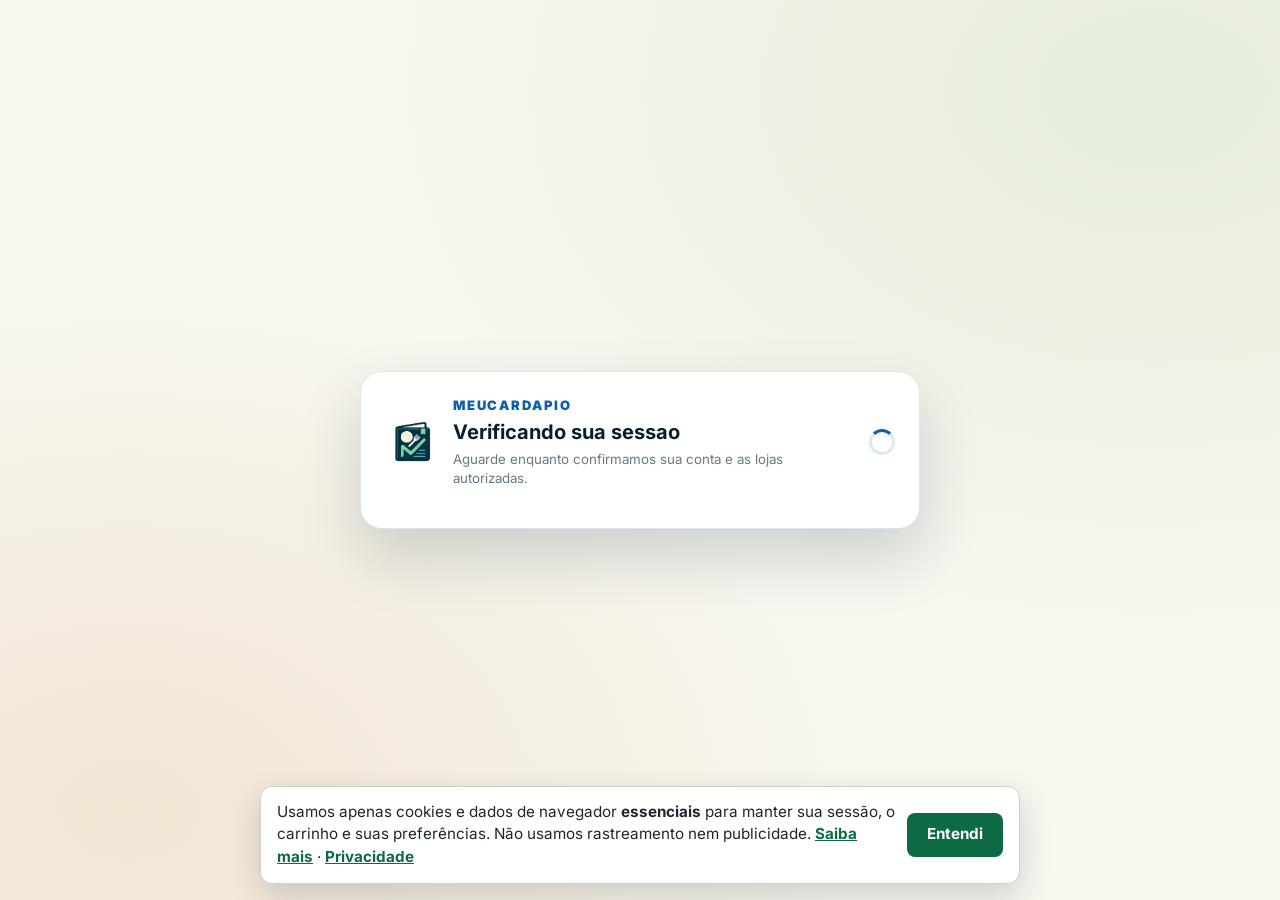
==== commit 5a4e8636: "Deploy front" ====
--- a/index.html
+++ b/index.html
@@ -2,13 +2,13 @@
 <html lang="pt-BR">
   <head>
     <meta charset="UTF-8" />
-    <meta http-equiv="Content-Security-Policy" content="default-src 'self'; script-src 'self'; style-src 'self' 'unsafe-inline'; img-src 'self' data: blob: https:; connect-src 'self' https://api.meucardapio.api.br http://127.0.0.1:8080 http://localhost:8080 ws://127.0.0.1:5173 ws://localhost:5173; font-src 'self' data:; frame-src https://web.whatsapp.com; object-src 'none'; base-uri 'self'; form-action 'self'" />
+    <meta http-equiv="Content-Security-Policy" content="default-src 'self'; script-src 'self' https://widgets.ifood.com.br https://accounts.google.com; style-src 'self' 'unsafe-inline' https://accounts.google.com; img-src 'self' data: blob: https:; connect-src 'self' https://api.meucardapio.api.br wss://api.meucardapio.api.br https://*.ifood.com.br https://accounts.google.com http://127.0.0.1:8080 http://localhost:8080 ws://127.0.0.1:5173 ws://localhost:5173; font-src 'self' data:; frame-src https://web.whatsapp.com https://*.ifood.com.br https://accounts.google.com; object-src 'none'; base-uri 'self'; form-action 'self'" />
     <link rel="icon" type="image/png" href="./brand/meucardapio-mark.png" />
     <meta name="viewport" content="width=device-width, initial-scale=1.0" />
     <title>MeuCardapio Desktop</title>
-    <script type="module" crossorigin src="/assets/index-DtDIYUON.js"></script>
-    <link rel="modulepreload" crossorigin href="/assets/chunk-Bh1tDfsg.js">
-    <link rel="stylesheet" crossorigin href="/assets/index-CFXGrz-c.css">
+    <script type="module" crossorigin src="/assets/main-Por4Jyct.js"></script>
+    <link rel="modulepreload" crossorigin href="/assets/jsx-runtime-Dz7ksqA6.js">
+    <link rel="stylesheet" crossorigin href="/assets/main-BydEnPzD.css">
   </head>
   <body>
     <div id="root"></div>
--- a/assets/main-BydEnPzD.css
+++ b/assets/main-BydEnPzD.css
@@ -0,0 +1 @@
+@font-face{font-family:Inter Variable;font-style:normal;font-display:swap;font-weight:100 900;src:url(/assets/inter-cyrillic-ext-wght-normal-BOeWTOD4.woff2)format("woff2-variations");unicode-range:U+460-52F,U+1C80-1C8A,U+20B4,U+2DE0-2DFF,U+A640-A69F,U+FE2E-FE2F}@font-face{font-family:Inter Variable;font-style:normal;font-display:swap;font-weight:100 900;src:url(/assets/inter-cyrillic-wght-normal-DqGufNeO.woff2)format("woff2-variations");unicode-range:U+301,U+400-45F,U+490-491,U+4B0-4B1,U+2116}@font-face{font-family:Inter Variable;font-style:normal;font-display:swap;font-weight:100 900;src:url(/assets/inter-greek-ext-wght-normal-DlzME5K_.woff2)format("woff2-variations");unicode-range:U+1F??}@font-face{font-family:Inter Variable;font-style:normal;font-display:swap;font-weight:100 900;src:url(/assets/inter-greek-wght-normal-CkhJZR-_.woff2)format("woff2-variations");unicode-range:U+370-377,U+37A-37F,U+384-38A,U+38C,U+38E-3A1,U+3A3-3FF}@font-face{font-family:Inter Variable;font-style:normal;font-display:swap;font-weight:100 900;src:url(/assets/inter-vietnamese-wght-normal-CBcvBZtf.woff2)format("woff2-variations");unicode-range:U+102-103,U+110-111,U+128-129,U+168-169,U+1A0-1A1,U+1AF-1B0,U+300-301,U+303-304,U+308-309,U+323,U+329,U+1EA0-1EF9,U+20AB}@font-face{font-family:Inter Variable;font-style:normal;font-display:swap;font-weight:100 900;src:url(/assets/inter-latin-ext-wght-normal-DO1Apj_S.woff2)format("woff2-variations");unicode-range:U+100-2BA,U+2BD-2C5,U+2C7-2CC,U+2CE-2D7,U+2DD-2FF,U+304,U+308,U+329,U+1D00-1DBF,U+1E00-1E9F,U+1EF2-1EFF,U+2020,U+20A0-20AB,U+20AD-20C0,U+2113,U+2C60-2C7F,U+A720-A7FF}@font-face{font-family:Inter Variable;font-style:normal;font-display:swap;font-weight:100 900;src:url(/assets/inter-latin-wght-normal-Dx4kXJAl.woff2)format("woff2-variations");unicode-range:U+??,U+131,U+152-153,U+2BB-2BC,U+2C6,U+2DA,U+2DC,U+304,U+308,U+329,U+2000-206F,U+20AC,U+2122,U+2191,U+2193,U+2212,U+2215,U+FEFF,U+FFFD}:root{font-feature-settings:"cv11", "ss01";color:#1c2630;font-synthesis:none;text-rendering:optimizelegibility;-webkit-font-smoothing:antialiased;-moz-osx-font-smoothing:grayscale;background:#eef1f4;font-family:Inter Variable,Segoe UI,Roboto,Arial,sans-serif;font-size:16px;line-height:1.45}*{box-sizing:border-box}html,body,#root{height:100%}body{min-width:320px;margin:0;overflow:hidden}body,button,input,select,textarea{font-family:Inter Variable,Segoe UI,Roboto,Arial,sans-serif}button,input,select,textarea{font:inherit}button{appearance:none}h1,h2,h3,p{margin:0}a{color:inherit}#root{height:100%}:where(a,button,input,select,textarea,summary,[tabindex]):focus-visible{outline-offset:2px;outline:3px solid #1f6feb!important}@media (prefers-reduced-motion:reduce){*,:before,:after{scroll-behavior:auto!important;transition-duration:.01ms!important;animation-duration:.01ms!important;animation-iteration-count:1!important}}._shell_xi99m_1{background:radial-gradient(at 90% 10%,#e6eddc 0,#0000 48%),radial-gradient(at 10% 90%,#f2e5d4 0,#0000 45%),#f7f7f0;justify-content:center;align-items:stretch;min-height:100dvh;padding:clamp(8px,1.8vw,20px);display:flex}._window_xi99m_13{border-radius:clamp(18px,2vw,24px);grid-template-columns:minmax(320px,400px) minmax(0,1fr);width:min(1180px,100%);height:min(860px,100dvh - clamp(16px,3vw,40px));min-height:0;display:grid;overflow:hidden;box-shadow:0 28px 60px #112b3e2e}._checkingWindow_xi99m_24{background:#fff;border:1px solid #dbe6ed;border-radius:22px;grid-template-columns:52px minmax(0,1fr) auto;align-items:center;gap:16px;width:min(560px,100%);margin:auto;padding:24px;display:grid;box-shadow:0 28px 60px #112b3e2e}._checkingCopy_xi99m_38{gap:3px;min-width:0;display:grid}._checkingCopy_xi99m_38 span{color:#0d5eab;letter-spacing:.14em;text-transform:uppercase;font-size:13px;font-weight:900}._checkingCopy_xi99m_38 strong{color:#071f2e;font-size:20px}._checkingCopy_xi99m_38 small{color:#657985;line-height:1.45}._checkingSpinner_xi99m_62{border:3px solid #dce9f2;border-top-color:#0d5eab;border-radius:50%;width:26px;height:26px;animation:.8s linear infinite _checking-spin_xi99m_1}._checkingWindow_xi99m_24 ._updateControl_xi99m_71{grid-column:1/-1}@keyframes _checking-spin_xi99m_1{to{transform:rotate(360deg)}}._formPanel_xi99m_81,._heroPanel_xi99m_82{min-height:0;padding:clamp(22px,3vw,40px);overflow-y:auto}._formPanel_xi99m_81{background:#fff;align-content:start;gap:clamp(16px,2.2vw,22px);display:grid}._logoRow_xi99m_95{grid-template-columns:52px minmax(0,1fr);align-items:center;gap:12px;display:grid}._logoMark_xi99m_102{object-fit:contain;border-radius:14px;width:52px;height:52px}._logoRow_xi99m_95 span,._header_xi99m_110 p,._heroCopy_xi99m_111 p,._hint_xi99m_112{color:#647680}._logoRow_xi99m_95 span,._header_xi99m_110 p,._heroCopy_xi99m_111 p{letter-spacing:.16em;text-transform:uppercase;margin-bottom:4px;font-size:13px;font-weight:800;display:block}._logoRow_xi99m_95 strong,._header_xi99m_110 h1,._heroCopy_xi99m_111 h2{color:#071f2e;margin:0}._logoRow_xi99m_95 strong{font-size:16.5px}._updateControl_xi99m_71{display:flex}._updateControl_xi99m_71>*{justify-content:center;width:100%}._header_xi99m_110{gap:6px;display:grid}._header_xi99m_110 h1,._heroCopy_xi99m_111 h2{line-height:1.05}._header_xi99m_110 h1{font-size:clamp(28px,3vw,34px)}._header_xi99m_110 span,._heroCopy_xi99m_111 span,._demoBox_xi99m_163 span,._featureRow_xi99m_164 article span,._deviceMain_xi99m_165 header small,._devicePhone_xi99m_166 span{color:#5e7380}._header_xi99m_110 span,._heroCopy_xi99m_111 span{font-size:16.5px;line-height:1.6}._form_xi99m_81{gap:14px;display:grid}._form_xi99m_81 label{gap:6px;display:grid}._form_xi99m_81 label span,._scheduleBlock_xi99m_187>span,._demoBox_xi99m_163 strong{color:#0b2332;font-size:15px;font-weight:800}._form_xi99m_81 input,._form_xi99m_81 select{color:#17303e;width:100%;min-height:46px;font:inherit;background:#fff;border:1px solid #d7e0e7;border-radius:12px;padding:0 14px}._modeTabs_xi99m_206{background:#f3f8fb;border:1px solid #dbe5ec;border-radius:14px;grid-template-columns:repeat(2,minmax(0,1fr));gap:6px;padding:4px;display:grid}._modeTabs_xi99m_206 button{color:#637987;min-height:38px;font:inherit;background:0 0;border:0;border-radius:10px;font-size:15px;font-weight:900}._modeTabs_xi99m_206 ._modeTabActive_xi99m_227{color:#0d5eab;background:#fff;box-shadow:0 8px 18px #1f4f701a}._scheduleBlock_xi99m_187,._scheduleGrid_xi99m_238{gap:8px;display:grid}._scheduleRow_xi99m_243{grid-template-columns:minmax(92px,1fr) minmax(0,92px) minmax(0,92px);align-items:center;gap:8px;display:grid}._scheduleToggle_xi99m_250{background:#f8fbfd;border:1px solid #d7e0e7;border-radius:12px;align-items:center;min-height:38px;padding:0 10px;gap:8px!important;display:flex!important}._scheduleToggle_xi99m_250 input{width:16px;min-height:16px;padding:0}._scheduleToggle_xi99m_250 strong{color:#17303e;font-size:15px}._form_xi99m_81 input:disabled{color:#627885;background:#eef3f6}._primaryButton_xi99m_277,._outlineButton_xi99m_278,._demoButton_xi99m_279,._linkButton_xi99m_280{min-height:46px;font:inherit;border-radius:12px;font-weight:900}._primaryButton_xi99m_277{color:#fff;background:#0d5eab;border:1px solid #d5dde4}._outlineButton_xi99m_278{color:#006ef4;background:#fff;border:1px solid #0f7bff}._demoButton_xi99m_279{color:#fff;background:linear-gradient(135deg,#137de4,#0d5eab);border:1px solid #0d5eab;min-width:132px;padding:0 18px}._linkButton_xi99m_280{color:#0d5eab;background:0 0;border:0}._inlineAction_xi99m_313{display:grid}._storeChooser_xi99m_317,._storeOptionList_xi99m_318{gap:12px;display:grid}._accountSummary_xi99m_323{background:#f4faf7;border:1px solid #d8e5dd;border-radius:14px;grid-template-columns:44px minmax(0,1fr);align-items:center;gap:11px;padding:12px;display:grid}._accountSummary_xi99m_323>span{color:#247663;background:#dcefe7;border-radius:13px;place-items:center;width:44px;height:44px;font-weight:900;display:grid}._accountSummary_xi99m_323>div{gap:2px;min-width:0;display:grid}._accountSummary_xi99m_323 strong,._accountSummary_xi99m_323 small{overflow-wrap:anywhere}._accountSummary_xi99m_323 small{color:#6b7976}._storeOptionList_xi99m_318{scrollbar-gutter:stable;max-height:380px;overflow-y:auto}._storeOption_xi99m_318{color:#17303e;min-width:0;font:inherit;text-align:left;background:#fff;border:1px solid #dce5eb;border-radius:15px;grid-template-columns:46px minmax(0,1fr) auto;align-items:center;gap:12px;padding:12px;display:grid}._storeOption_xi99m_318:hover:not(:disabled){background:#f5faff;border-color:#76aedd}._storeOption_xi99m_318:disabled{cursor:wait;opacity:.72}._storeOption_xi99m_318>span:nth-child(2){gap:3px;min-width:0;display:grid}._storeOption_xi99m_318 strong,._storeOption_xi99m_318 small{overflow-wrap:anywhere;min-width:0}._storeOption_xi99m_318 small{color:#647580}._storeOption_xi99m_318>b{color:#0d5eab;font-size:14px}._storeOptionMark_xi99m_412{color:#0d5eab;background:#dfeef9;border-radius:13px;place-items:center;width:46px;height:46px;font-size:14px;font-weight:900;display:grid}._primaryButton_xi99m_277:disabled,._outlineButton_xi99m_278:disabled,._demoButton_xi99m_279:disabled{cursor:wait;opacity:.72}._divider_xi99m_431{color:#647681;text-transform:uppercase;align-items:center;gap:12px;font-size:14px;font-weight:800;display:flex}._divider_xi99m_431:before,._divider_xi99m_431:after{content:"";background:#e1e7ec;flex:1;height:1px}._demoBox_xi99m_163{background:#f4f9fc;border:1px solid #d8e4ec;border-radius:18px;justify-content:space-between;align-items:center;gap:16px;padding:18px;display:flex}._demoBox_xi99m_163 div{gap:4px;display:grid}._hint_xi99m_112{margin:0;font-size:15px;line-height:1.6}._hint_xi99m_112 strong{color:#0c68bb}._error_xi99m_475{color:#b4483b;background:#fff4f2;border:1px solid #efcbc4;border-radius:14px;padding:12px 14px;font-size:15px}._success_xi99m_484{color:#20784f;background:#f0fbf5;border:1px solid #b9dfcc;border-radius:14px;padding:12px 14px;font-size:15px}._heroPanel_xi99m_82{text-align:center;background:radial-gradient(circle at 100% 0,#1c69ac1a,#0000 32%),linear-gradient(#eef6fc,#e8f2f9);align-content:start;justify-items:center;gap:clamp(18px,2.4vw,28px);display:grid}._heroBadge_xi99m_504{color:#0d5eab;letter-spacing:.12em;text-transform:uppercase;background:#fff;border-radius:999px;justify-content:center;align-items:center;min-height:34px;padding:0 14px;font-size:14px;font-weight:900;display:inline-flex}._heroCopy_xi99m_111{gap:8px;max-width:620px;display:grid}._heroCopy_xi99m_111 h2{font-size:clamp(30px,3.5vw,42px)}._heroDevices_xi99m_529{grid-template-columns:minmax(0,1fr) 164px;align-items:end;gap:16px;width:min(700px,100%);display:grid}._heroStoreSwitcher_xi99m_537{text-align:left;background:#ffffffe6;border:1px solid #164a701f;border-radius:26px;gap:14px;width:min(620px,100%);padding:20px;display:grid;box-shadow:0 20px 44px #1438531f}._heroStoreSwitcher_xi99m_537>header{justify-content:space-between;align-items:center;gap:12px;display:flex}._heroStoreSwitcher_xi99m_537>header span{color:#637680;text-transform:uppercase;font-size:14px;font-weight:850}._heroStoreSwitcher_xi99m_537>header strong{color:#0d5eab;font-size:15px}._heroStoreSwitcher_xi99m_537>div{gap:8px;display:grid}._heroStoreSwitcher_xi99m_537 article{background:#f8fbfd;border:1px solid #dfe8ee;border-radius:14px;grid-template-columns:42px minmax(0,1fr) auto;align-items:center;gap:11px;min-width:0;padding:10px;display:grid}._heroStoreSwitcher_xi99m_537 article>b{color:#0d5eab;background:#dfeef9;border-radius:12px;place-items:center;width:42px;height:42px;font-size:14px;display:grid}._heroStoreSwitcher_xi99m_537 article>span{gap:2px;min-width:0;display:grid}._heroStoreSwitcher_xi99m_537 article small{color:#647580}._heroStoreSwitcher_xi99m_537 article i{color:#0d5eab;font-size:13px;font-style:normal;font-weight:900}._heroStoreSwitcher_xi99m_537 ._heroStoreActive_xi99m_613{background:#f0faf6;border-color:#79b7a1}._heroStoreSwitcher_xi99m_537 ._heroStoreActive_xi99m_613>b{color:#247663;background:#dcefe7}._heroStoreSwitcher_xi99m_537 ._heroStoreActive_xi99m_613 i{color:#247663}._deviceMain_xi99m_165,._devicePhone_xi99m_166{background:#fff;border:1px solid #164a701f;box-shadow:0 20px 44px #1438531f}._deviceMain_xi99m_165{border-radius:28px;gap:18px;min-height:260px;padding:22px;display:grid}._deviceMain_xi99m_165 header{text-align:left;gap:4px;display:grid}._deviceColumns_xi99m_648{grid-template-columns:repeat(3,minmax(0,1fr));gap:14px;margin-top:auto;display:grid}._deviceColumns_xi99m_648 div{border-radius:22px;gap:8px;min-height:140px;padding:16px 12px;display:grid}._deviceColumns_xi99m_648 div:first-child{color:#135fa8;background:#eef5ff}._deviceColumns_xi99m_648 div:nth-child(2){color:#9f6811;background:#fff4df}._deviceColumns_xi99m_648 div:nth-child(3){color:#1f7a52;background:#eef8f1}._deviceColumns_xi99m_648 span{font-size:15px;font-weight:800}._deviceColumns_xi99m_648 b{font-size:clamp(26px,2.6vw,34px)}._devicePhone_xi99m_166{border-radius:30px;gap:8px;min-height:190px;padding:18px 16px;display:grid}._phoneList_xi99m_695{gap:8px;margin-top:auto;display:grid}._phoneList_xi99m_695 b{color:#19415b;background:#f0f6fb;border-radius:14px;padding:10px 12px;font-size:15px;display:block}._featureRow_xi99m_164{grid-template-columns:repeat(3,minmax(0,1fr));gap:14px;width:min(700px,100%);display:grid}._featureRow_xi99m_164 article{text-align:left;background:#ffffffd1;border:1px solid #134c761a;border-radius:20px;gap:6px;padding:18px;display:grid}._featureRow_xi99m_164 article strong{color:#0c2837;font-size:16.5px}@media (width<=1080px){._window_xi99m_13{grid-template-rows:minmax(240px,.9fr) minmax(0,1fr);grid-template-columns:1fr;height:calc(100dvh - clamp(16px,3vw,40px))}._heroPanel_xi99m_82{order:-1;padding-bottom:28px}}@media (width<=760px){._shell_xi99m_1{padding:8px}._window_xi99m_13{border-radius:18px;grid-template-rows:minmax(0,1fr);height:calc(100dvh - 16px)}._checkingWindow_xi99m_24{grid-template-columns:46px minmax(0,1fr)}._checkingSpinner_xi99m_62{grid-column:1/-1;justify-self:center}._formPanel_xi99m_81{padding:20px}._heroPanel_xi99m_82{display:none}._header_xi99m_110 h1{font-size:28px}._demoBox_xi99m_163,._featureRow_xi99m_164{grid-template-columns:1fr}._demoBox_xi99m_163{flex-direction:column;align-items:stretch}._heroDevices_xi99m_529,._featureRow_xi99m_164,._deviceColumns_xi99m_648{grid-template-columns:1fr}._scheduleRow_xi99m_243{grid-template-columns:1fr 1fr}._scheduleToggle_xi99m_250{grid-column:1/-1}._deviceMain_xi99m_165{min-height:auto}._deviceColumns_xi99m_648 div{min-height:110px}}@media (height<=900px) and (width>=761px){._window_xi99m_13{height:calc(100dvh - 24px)}._formPanel_xi99m_81,._heroPanel_xi99m_82{padding:24px}._heroPanel_xi99m_82{gap:18px}._heroDevices_xi99m_529,._featureRow_xi99m_164{width:min(640px,100%)}._deviceMain_xi99m_165{min-height:220px;padding:18px}._deviceColumns_xi99m_648 div{min-height:118px}._devicePhone_xi99m_166{min-height:170px}}._window_xi99m_13{border:1px solid #dfe6da;box-shadow:0 24px 80px #243b3214}._formPanel_xi99m_81,._heroPanel_xi99m_82{min-width:0}._heroPanel_xi99m_82{background:radial-gradient(circle at 100% 0,#f5e7ca,#0000 45%),linear-gradient(155deg,#edf3e4,#f6f5ed)}._heroCopy_xi99m_111 h2{color:#244236;letter-spacing:-.045em;line-height:1.12}._heroStoreSwitcher_xi99m_537{border-radius:22px;box-shadow:0 10px 32px #243b3208}._form_xi99m_81 :is(input,select){border-radius:12px;min-width:0}._primaryButton_xi99m_277{border-radius:12px}._heroPanel_xi99m_82 :is(strong,span,h2),._formPanel_xi99m_81 :is(strong,span,h1){overflow-wrap:anywhere}@media (width>=761px) and (width<=1080px){._window_xi99m_13{grid-template-rows:minmax(0,1fr);grid-template-columns:minmax(280px,.9fr) minmax(0,1.1fr)}._heroPanel_xi99m_82{order:0;padding:24px}._heroCopy_xi99m_111 h2{font-size:30px}._featureRow_xi99m_164{grid-template-columns:minmax(0,1fr)}}@media (width>=761px) and (height<=720px){._heroStoreSwitcher_xi99m_537{display:none}._heroPanel_xi99m_82{gap:16px}}._networkOption_xi99m_863{background:linear-gradient(135deg,#eef8f4 0%,#fff 70%);border-color:#9fcfbf}._networkOption_xi99m_863 ._storeOptionMark_xi99m_412{color:#fff;background:#17323d}._networkOption_xi99m_863:hover:not(:disabled){background:#e3f1ec;border-color:#247663}._chooserDivider_xi99m_878{color:#637783;text-align:center;text-transform:uppercase;letter-spacing:.05em;margin:4px 0 -2px;font-size:.874rem;font-weight:700}._signupSteps_xi99m_888{grid-template-columns:1fr 1fr;gap:8px;margin:0 0 4px;padding:0;list-style:none;display:grid}._signupSteps_xi99m_888 li{color:#4d6270;border:1px solid #d7e0e7;border-radius:12px;align-items:center;gap:8px;padding:10px 12px;font-size:14px;font-weight:700;display:flex}._signupSteps_xi99m_888 b{color:#2b4250;background:#e6edf1;border-radius:50%;place-items:center;width:24px;height:24px;font-size:13px;display:inline-grid}._signupStepActive_xi99m_920{background:#effaf4;color:#0b2332!important;border-color:#0d6a45!important}._signupStepActive_xi99m_920 b,._signupStepDone_xi99m_927 b{color:#fff;background:#0d6a45}._fieldHint_xi99m_932{color:#4d6270;font-size:13px;line-height:1.4}._fieldRow_xi99m_938{grid-template-columns:repeat(auto-fit,minmax(180px,1fr));gap:12px;display:grid}._fieldGroup_xi99m_944{border:1px solid #d7e0e7;border-radius:14px;gap:10px;margin:0;padding:14px;display:grid}._fieldGroup_xi99m_944 legend{color:#0b2332;padding:0 6px;font-size:15px;font-weight:800}._addressGrid_xi99m_960{grid-template-columns:minmax(0,3fr) minmax(90px,1fr);gap:12px;display:grid}._signupActions_xi99m_966{gap:10px;display:flex}._signupActions_xi99m_966>:last-child{flex:1}._signupActions_xi99m_966>._outlineButton_xi99m_278{padding:0 20px}._panel_16f9x_1{gap:16px;display:grid}._warning_16f9x_6{background:#fff5f2;border:1px solid #efcbc4;border-radius:18px;gap:6px;padding:16px;display:grid}._warning_16f9x_6 strong{color:#9e3f34}._warning_16f9x_6 p,._field_16f9x_20 span{color:#66777b;overflow-wrap:anywhere}._field_16f9x_20{gap:6px;min-width:0;display:grid}._field_16f9x_20 span{font-size:15px;font-weight:800}._field_16f9x_20 input{color:#24363c;min-height:44px;font:inherit;background:#fff;border:1px solid #d5dde2;border-radius:14px;padding:0 14px}._error_16f9x_46{color:#b4483b;overflow-wrap:anywhere;background:#fff4f2;border:1px solid #efc9c2;border-radius:16px;padding:12px 14px;font-size:15px}._stack_wrei3_1{gap:18px;display:grid}._hero_wrei3_6{background:radial-gradient(circle at 100% 0,#d5e7e3e6,#0000 36%),linear-gradient(135deg,#f9fbf7,#eef3ef);border:1px solid #d7dee2;border-radius:18px;justify-content:space-between;align-items:flex-start;gap:16px;padding:18px 20px;display:flex}._hero_wrei3_6>div{min-width:0}._hero_wrei3_6 p,._sectionHeader_wrei3_24 p,._field_wrei3_25 span,._field_wrei3_25 small{color:#67757b}._hero_wrei3_6 p,._sectionHeader_wrei3_24 p{letter-spacing:.14em;text-transform:uppercase;margin:0 0 4px;font-size:13px;font-weight:800}._hero_wrei3_6 h2,._sectionHeader_wrei3_24 h3{color:#1f3137;margin:0}._hero_wrei3_6 h2{overflow-wrap:anywhere;font-size:24px;line-height:1.02}._hero_wrei3_6 strong{color:#fff;text-align:center;background:#16343b;border-radius:999px;align-items:center;min-height:38px;padding:0 14px;font-size:14px;font-weight:800;display:inline-flex}._section_wrei3_24{background:#fff;border:1px solid #e0e6e2;border-radius:18px;gap:14px;padding:18px 20px 20px;display:grid}._sectionHeader_wrei3_24{gap:4px;min-width:0;display:grid}._sectionHeader_wrei3_24 h3{font-size:18px}._sectionHeader_wrei3_24 span{color:#5f7076;overflow-wrap:anywhere;font-size:15px}._grid_wrei3_89{grid-template-columns:repeat(2,minmax(0,1fr));gap:12px;display:grid}._field_wrei3_25{gap:6px;min-width:0;display:grid}._fieldWide_wrei3_101{grid-column:1/-1}._field_wrei3_25 span{font-size:14px;font-weight:800}._field_wrei3_25 small{font-size:14px}._field_wrei3_25 input,._field_wrei3_25 select,._field_wrei3_25 textarea{color:#24363c;width:100%;min-height:44px;font:inherit;background:#fbfcfa;border:1px solid #d2dce0;border-radius:12px;padding:0 13px}._brandField_wrei3_127{background:#f8faf9;border:1px solid #d8e1e5;border-radius:14px;gap:10px;padding:14px;display:grid}._brandFieldHeader_wrei3_136{align-items:center;gap:10px;display:flex}._brandFieldHeader_wrei3_136>span{flex:1;gap:3px;min-width:0;display:grid}._brandFieldHeader_wrei3_136 strong{color:#24363c;font-size:15px}._brandFieldHeader_wrei3_136 small,._brandStatus_wrei3_155{color:#67757b;overflow-wrap:anywhere;font-size:14px}._brandFieldHeader_wrei3_136 button,._fileButton_wrei3_162,._positionControls_wrei3_163 button{color:#254148;cursor:pointer;background:#fff;border:1px solid #ccd7dc;border-radius:10px;min-height:38px;padding:0 13px;font-size:14px;font-weight:800}._fileButton_wrei3_162{place-items:center;display:inline-grid}._fileButton_wrei3_162 input{opacity:0;pointer-events:none;width:1px;height:1px;position:absolute}._brandPreview_wrei3_188{aspect-ratio:16/5;background-color:#dfe8ec;background-position:50%;background-repeat:no-repeat;background-size:cover;border-radius:12px;min-height:160px;box-shadow:inset 0 0 0 1px #2541481f}._brandPreview_wrei3_188>span{color:#6a777d;place-items:center;min-height:190px;font-size:14px;font-weight:800;display:grid}._brandPreviewLogo_wrei3_208{aspect-ratio:1;border-radius:50%;width:min(150px,48vw);min-height:0}._brandPreviewLogo_wrei3_208>span{text-align:center;min-height:150px;padding:16px}._positionControls_wrei3_163{grid-template-columns:repeat(auto-fit,minmax(150px,1fr));align-items:end;gap:10px;display:grid}._positionControls_wrei3_163 label{color:#64757c;gap:4px;min-width:0;font-size:13px;font-weight:700;display:grid}._positionControls_wrei3_163 input[type=range]{width:100%}._colorField_wrei3_239{grid-template-columns:54px 1fr;gap:8px;display:grid}._colorField_wrei3_239 input[type=color]{padding:4px}._field_wrei3_25 textarea{resize:vertical;min-height:94px;padding-block:11px}._modeGrid_wrei3_255{grid-template-columns:repeat(3,minmax(0,1fr));gap:10px;display:grid}._modeCard_wrei3_261{color:#20343a;background:#f8fbf8;border:1px solid #d7e0dd;border-radius:14px;align-items:center;gap:10px;min-height:52px;padding:0 14px;font-size:15px;font-weight:700;display:flex}._modeCard_wrei3_261 input{width:18px;height:18px}._businessHours_wrei3_280{background:#f7faf9;border:1px solid #cedcdf;border-radius:16px;gap:14px;padding:16px;display:grid}._businessHoursHeader_wrei3_289>span,._exceptionSchedule_wrei3_290 header>span{gap:3px;display:grid}._businessHoursHeader_wrei3_289 strong,._exceptionSchedule_wrei3_290 header strong{color:#20343a;font-size:15.5px}._businessHoursHeader_wrei3_289 small,._exceptionSchedule_wrei3_290 header small,._exceptionEmpty_wrei3_303{color:#66777d;font-size:14px}._businessWeek_wrei3_308{gap:8px;display:grid}._businessDay_wrei3_313{background:#f1f4f3;border:1px solid #dce4e2;border-radius:13px;gap:10px;padding:12px;display:grid}._businessDayOpen_wrei3_322{background:#fff;border-color:#c7dfd4}._businessDayMain_wrei3_327{grid-template-columns:minmax(170px,1.25fr) repeat(2,minmax(105px,.7fr)) auto;align-items:end;gap:10px;display:grid}._businessDayMain_wrei3_327>label:not(._businessDayToggle_wrei3_334),._businessBreak_wrei3_335 label,._exceptionRow_wrei3_336 label{color:#65767c;gap:5px;font-size:13px;font-weight:800;display:grid}._businessDayMain_wrei3_327 input[type=time],._businessBreak_wrei3_335 input,._exceptionRow_wrei3_336 input{color:#23383e;min-width:0;min-height:40px;font:inherit;background:#fff;border:1px solid #ccd8dc;border-radius:10px;padding:0 10px}._businessDayToggle_wrei3_334{align-items:center;gap:10px;min-height:40px;display:flex}._businessDayToggle_wrei3_334>input{width:19px;height:19px}._businessDayToggle_wrei3_334>span{gap:2px;display:grid}._businessDayToggle_wrei3_334 strong{color:#20343a;font-size:15px}._businessDayToggle_wrei3_334 small{color:#6a777d;font-size:13px}._businessDayMain_wrei3_327 button,._businessBreak_wrei3_335 button,._exceptionSchedule_wrei3_290 button{color:#24444b;min-height:40px;font:inherit;cursor:pointer;background:#fff;border:1px solid #cbd7db;border-radius:10px;padding:0 12px;font-size:14px;font-weight:800}._businessDayMain_wrei3_327 button:disabled{cursor:not-allowed;opacity:.5}._businessBreaks_wrei3_404,._exceptionList_wrei3_405{gap:8px;display:grid}._businessBreak_wrei3_335{background:#eef6f2;border-radius:11px;grid-template-columns:minmax(180px,1fr) repeat(2,minmax(100px,.55fr)) auto;align-items:end;gap:8px;padding:10px;display:grid}._businessBreak_wrei3_335 button,._exceptionRow_wrei3_336 button{color:#9b443d}._exceptionSchedule_wrei3_290{border-top:1px solid #dbe4e1;gap:10px;padding-top:14px;display:grid}._exceptionSchedule_wrei3_290 header{justify-content:space-between;align-items:center;gap:12px;display:flex}._exceptionRow_wrei3_336{grid-template-columns:minmax(150px,.55fr) minmax(220px,1fr) auto;align-items:end;gap:8px;display:grid}._businessHoursSummary_wrei3_446{color:#536b72;font-size:14px}._businessHoursSummary_wrei3_446 summary{cursor:pointer;font-weight:800}._businessHoursSummary_wrei3_446 p{margin:8px 0 0;line-height:1.55}._mapActions_wrei3_461{flex-wrap:wrap;gap:10px;display:flex}._mapActions_wrei3_461 button{color:#254148;min-height:42px;font:inherit;background:#fff;border:1px solid #d0d8de;border-radius:12px;padding:0 14px;font-weight:800}._mapActions_wrei3_461 ._mapActionActive_wrei3_478{color:#0b68b2;background:#edf6ff;border-color:#0b84e3}._mapStatus_wrei3_484{color:#5b6d74;background:#f7faf8;border:1px solid #d4dbe0;border-radius:14px;padding:12px 14px;font-size:15px}._mapStatusIdle_wrei3_493{color:#5b6d74;background:#f7faf8;border-color:#d4dbe0}._mapStatusLoading_wrei3_499{color:#86621a;background:#fff7df;border-color:#eed49a}._mapStatusSuccess_wrei3_505{color:#207354;background:#eef8f3;border-color:#b9dccf}._mapStatusDanger_wrei3_511{color:#aa453a;background:#fff3f0;border-color:#efcbc4}@media (width<=760px){._hero_wrei3_6{flex-direction:column}._grid_wrei3_89,._modeGrid_wrei3_255{grid-template-columns:1fr}._brandFieldHeader_wrei3_136{flex-direction:column;align-items:stretch}._positionControls_wrei3_163{grid-template-columns:1fr}._positionControls_wrei3_163 button{width:100%}._brandPreview_wrei3_188{aspect-ratio:16/7;min-height:120px}._brandPreviewLogo_wrei3_208{aspect-ratio:1;min-height:0}._businessDayMain_wrei3_327,._businessBreak_wrei3_335,._exceptionRow_wrei3_336{grid-template-columns:1fr}._exceptionSchedule_wrei3_290 header{flex-direction:column;align-items:stretch}}.billing-workspace{gap:10px;min-width:0;padding-bottom:12px;display:grid}.billing-status{background:#fff;border:1px solid #d7ddd6;border-left-width:5px;border-radius:7px;grid-template-columns:minmax(0,1fr) auto;align-items:center;gap:18px;min-height:94px;padding:16px 18px;display:grid}.billing-status--success{border-left-color:#248a72}.billing-status--warning{border-left-color:#d9a62e}.billing-status--danger{border-left-color:#c85649}.billing-status--neutral{border-left-color:#778487}.billing-status__main{min-width:0}.billing-status__eyebrow,.billing-plans>header span,.billing-account>header span{color:#68777a;text-transform:uppercase;margin-bottom:4px;font-size:13px;font-weight:900;display:block}.billing-status__main strong{color:#17272a;font-size:20px}.billing-status__main p{color:#637174;margin:5px 0 0;font-size:15px}.billing-status__access{justify-items:end;gap:9px;display:grid}.billing-status__access>span{border-radius:999px;padding:5px 9px;font-size:13px;font-weight:900}.billing-status__access>span.is-enabled{color:#176b57;background:#e7f5ef}.billing-status__access>span.is-disabled{color:#a94236;background:#fff0ed}.billing-status button,.billing-plan__action button,.billing-account__cancel button,.billing-empty button{color:#26373a;min-height:32px;font:inherit;cursor:pointer;background:#fff;border:1px solid #cdd5ce;border-radius:6px;padding:0 11px;font-size:14px;font-weight:850}.billing-status button:hover,.billing-account__cancel button:hover,.billing-empty button:hover{border-color:#78aa9a}.billing-status button:disabled,.billing-plan__action button:disabled,.billing-account__cancel button:disabled{cursor:not-allowed;opacity:.55}.billing-alert{color:#963c32;background:#fff3f1;border:1px solid #e3b2aa;border-radius:6px;padding:10px 12px;font-size:14px;font-weight:750}.billing-alert--warning{color:#76550f;background:#fff8e5;border-color:#ead393}.billing-checkout{background:#eef8f5;border:1px solid #bdd3cc;border-radius:7px;grid-template-columns:minmax(0,1fr) auto;align-items:center;gap:14px;padding:13px 14px;display:grid}.billing-checkout strong{color:#173e39;font-size:15px;display:block}.billing-checkout span{color:#48615d;margin-top:3px;font-size:14px;line-height:1.4;display:block}.billing-checkout__actions{flex-wrap:wrap;justify-content:flex-end;gap:7px;display:flex}.billing-checkout button{color:#fff;min-height:32px;font:inherit;cursor:pointer;background:#248a72;border:1px solid #248a72;border-radius:6px;padding:0 11px;font-size:14px;font-weight:850}.billing-checkout button+button{color:#244844;background:#fff;border-color:#b5c8c2}.billing-layout{grid-template-columns:minmax(0,1fr) minmax(280px,340px);align-items:start;gap:12px;min-width:0;display:grid}.billing-plans,.billing-account{background:#f9faf7;border:1px solid #d7ddd6;border-radius:7px;min-width:0;padding:16px}.billing-plans>header{justify-content:space-between;align-items:end;gap:14px;margin-bottom:14px;display:flex}.billing-plans h2,.billing-account h2{color:#17272a;margin:0;font-size:16px}.billing-plans>header small{color:#68777a;text-align:right;max-width:280px;font-size:13px}.billing-plan-list{grid-template-columns:repeat(auto-fit,minmax(240px,1fr));gap:10px;display:grid}.billing-plan{background:#fff;border:1px solid #d6ddd7;border-radius:8px;gap:15px;min-width:0;padding:16px;display:grid}.billing-plan--current{border-color:#78aa9a;box-shadow:inset 0 3px #248a72}.billing-plan--featured:not(.billing-plan--current){border-color:#b7c7d5;box-shadow:inset 0 3px #416f93}.billing-plan__heading{justify-content:space-between;align-items:flex-start;gap:10px;display:flex}.billing-plan__heading h3{color:#17272a;margin:0;font-size:17px}.billing-plan__heading p{color:#68777a;margin:5px 0 0;font-size:14px;line-height:1.45}.billing-plan__heading>span{color:#176b57;text-transform:uppercase;background:#e7f5ef;border-radius:999px;flex:none;padding:4px 7px;font-size:12px;font-weight:900}.billing-plan__price{align-items:baseline;gap:7px;display:flex}.billing-plan__price strong{color:#13282c;font-size:25px}.billing-plan__price span{color:#68777a;font-size:14px}.billing-plan__features{gap:7px;min-height:150px;margin:0;padding:0;list-style:none;display:grid}.billing-plan__features li{color:#324347;min-width:0;padding-left:18px;font-size:14px;line-height:1.35;position:relative}.billing-plan__features li:before{content:"";background:#248a72;border-radius:50%;width:7px;height:7px;position:absolute;top:.55em;left:1px}.billing-plan dl,.billing-account__details{gap:8px;margin:0;display:grid}.billing-plan dl>div,.billing-account__details>div{border-bottom:1px solid #e5e9e4;justify-content:space-between;gap:12px;padding-bottom:8px;font-size:14px;display:flex}.billing-plan dt,.billing-account__details dt{color:#68777a}.billing-plan dd,.billing-account__details dd{color:#27383b;text-align:right;margin:0;font-weight:800}.billing-plan__action button{color:#fff;background:#248a72;border-color:#248a72;width:100%;min-height:38px}.billing-plan__action button:hover:not(:disabled){background:#176c59;border-color:#176c59}.billing-account{gap:16px;display:grid}.billing-account__owner-note,.billing-cancel-confirm p{color:#68777a;margin:0;font-size:14px;line-height:1.45}.billing-account__cancel{padding-top:2px}.billing-account__cancel>button{color:#a94236}.billing-cancel-confirm{background:#fff3f1;border:1px solid #e3b2aa;border-radius:6px;gap:10px;padding:11px;display:grid}.billing-cancel-confirm>div{flex-wrap:wrap;justify-content:flex-end;gap:7px;display:flex}.billing-cancel-confirm button.is-danger{color:#fff;background:#c85649;border-color:#c85649}.billing-empty,.billing-loading{color:#68777a;text-align:center;background:#fff;border:1px solid #d7ddd6;border-radius:7px;align-content:center;place-items:center;gap:8px;min-height:240px;padding:24px;font-size:15px;display:grid}.billing-empty strong{color:#203135;font-size:16px}@media (width<=980px){.billing-layout{grid-template-columns:1fr}}@media (width<=620px){.billing-status{grid-template-columns:1fr;align-items:start;padding:14px}.billing-status__access{justify-items:start;width:100%}.billing-checkout{grid-template-columns:1fr}.billing-checkout__actions{justify-content:flex-start}.billing-plans,.billing-account{padding:13px}.billing-plans>header{align-items:start;display:grid}.billing-plans>header small{text-align:left}.billing-plan-list{grid-template-columns:minmax(0,1fr)}.billing-plan__heading{display:grid}.billing-plan__heading>span{width:fit-content}}.billing-plans__note,.billing-account__legal{color:#44545a;margin:0;font-size:14px;line-height:1.5}.billing-plans__note{background:#eef8f2;border-left:4px solid #1f8a5b;border-radius:6px;padding:10px 12px}.billing-account__legal a{color:#0d6a45;font-weight:600}.billing-ifood{background:#fff;border:1px solid #d7ddd6;border-radius:10px;gap:12px;padding:18px;display:grid}.billing-ifood header{flex-wrap:wrap;justify-content:space-between;align-items:end;gap:10px;display:flex}.billing-ifood header span:first-child{color:#a1281a;letter-spacing:.04em;text-transform:uppercase;font-size:13px;font-weight:700}.billing-ifood h2{margin:2px 0 0;font-size:20px}.billing-ifood p,.billing-ifood small,.billing-ifood__steps{color:#44545a;margin:0;font-size:15px;line-height:1.55}.billing-ifood__steps{gap:4px;padding-left:20px;display:grid}.billing-ifood__badge{border-radius:999px;padding:4px 10px;font-size:13px;font-weight:700}.billing-ifood__badge.is-enabled{color:#11683f;background:#e3f5ea}.billing-ifood__badge.is-disabled{color:#87570c;background:#fdf0d8}.billing-ifood button{color:#fff;cursor:pointer;background:#c2271b;border:0;border-radius:8px;justify-self:start;min-height:44px;padding:0 18px;font-weight:700}.billing-ifood button:disabled{opacity:.55;cursor:not-allowed}.billing-ifood button:focus-visible{outline-offset:2px;outline:3px solid #1f6feb}.customer-page{--customer-bottom-nav-height:58px;--customer-floating-cart-height:48px;--customer-floating-cart-gap:16px;--customer-content-bottom-gap:16px;overscroll-behavior-y:contain;color:#111827;-webkit-overflow-scrolling:touch;background:#fff;height:100dvh;min-height:100dvh;font-family:Inter Variable,Inter,Arial,Helvetica,sans-serif;overflow:hidden auto}.customer-page button,.customer-page input,.customer-page textarea{font:inherit}.customer-store-header{z-index:20;background-color:var(--customer-primary,#1697e8);color:#fff;background-repeat:no-repeat;background-size:cover;position:relative}.customer-store-header__inner{grid-template-columns:44px minmax(0,1fr) 34px;align-items:center;gap:10px;width:min(1064px,100%);min-height:62px;margin:0 auto;padding:8px 16px;display:grid}.customer-store-header strong{text-overflow:ellipsis;white-space:nowrap;font-size:16px;overflow:hidden}.customer-store-header.has-banner .customer-store-header__inner{grid-template-columns:76px minmax(0,1fr) 38px;align-items:end;min-height:164px;padding-bottom:16px}.customer-store-title{text-shadow:0 1px 4px #00000075;gap:3px;min-width:0;display:grid}.customer-store-title small{color:#ffffffe6;text-overflow:ellipsis;white-space:nowrap;font-size:11px;font-weight:700;overflow:hidden}.customer-logo{color:#fff;background:#d94f3d 50%/cover no-repeat;border:3px solid #ffffffd6;border-radius:50%;place-items:center;width:38px;height:38px;font-size:13px;font-weight:900;display:grid;box-shadow:0 3px 12px #00000038}.customer-store-header.has-banner .customer-logo{border-width:4px;width:70px;height:70px;font-size:18px}.customer-logo.has-photo{background-color:#fff}.customer-store-header button{width:30px;height:30px;color:var(--customer-primary,#1697e8);background:#ffffffe6;border:0;border-radius:50%;place-items:center;font-size:18px;font-weight:900;display:grid}.customer-home{width:min(1064px,100%);padding:14px 16px calc(var(--customer-bottom-nav-height) + var(--customer-floating-cart-height) + var(--customer-floating-cart-gap) + var(--customer-content-bottom-gap) + env(safe-area-inset-bottom));margin:0 auto}.customer-store-meta{border-bottom:1px solid #e5e7eb;grid-template-columns:auto auto minmax(0,1fr);align-items:center;gap:8px;min-height:42px;font-size:12px;display:grid}.customer-store-meta span+span:before{color:#6b7280;content:"•";margin-right:8px}.customer-store-meta button{color:#0276cf;background:0 0;border:0;justify-self:end;font-weight:800}.customer-availability-closed{color:#8f3f37;background:#fff3f0;border:1px solid #efc5bc;border-radius:13px;gap:3px;margin:12px 0;padding:13px 15px;display:grid}.customer-availability-closed strong{font-size:14px}.customer-availability-closed span{font-size:12px}.customer-search{margin:12px 0 4px;display:block}.customer-search input{border:1px solid #d7dbe0;border-radius:6px;outline-color:#1697e8;width:100%;height:42px;padding:0 12px}.customer-section{gap:10px;margin-top:22px;display:grid}.customer-section h2{margin:0;font-size:19px;line-height:1.15}.customer-popular-list{scrollbar-width:thin;grid-auto-columns:142px;grid-auto-flow:column;gap:10px;padding-bottom:4px;display:grid;overflow-x:auto}.customer-popular-card{min-width:0;color:inherit;text-align:left;background:0 0;border:0;justify-items:start;gap:5px;padding:0;display:grid}.customer-popular-card .customer-thumb{width:142px;height:142px}.customer-popular-card strong{-webkit-line-clamp:2;-webkit-box-orient:vertical;min-height:32px;font-size:13px;line-height:1.2;display:-webkit-box;overflow:hidden}.customer-popular-card span{color:#111827;font-size:13px;font-weight:900}.customer-category-tabs{z-index:10;scrollbar-width:none;background:#fffffff5;border-bottom:1px solid #eef0f2;gap:8px;margin:18px -16px 0;padding:9px 16px;display:flex;position:sticky;top:0;overflow-x:auto}.customer-category-tabs button{color:#374151;white-space:nowrap;background:#fff;border:1px solid #dbe0e5;border-radius:999px;align-items:center;gap:7px;min-height:34px;padding:0 13px;font-size:13px;font-weight:800;display:inline-flex}.customer-category-tabs button span{background-position:50%;background-repeat:no-repeat;background-size:cover;border-radius:6px;flex:none;width:24px;height:24px}.customer-category-tabs button.is-active{color:#0276cf;background:#e7f4ff;border-color:#1697e8}.customer-section--list{margin-top:16px}.customer-product-list{gap:12px;display:grid}.customer-product-row{min-height:108px;color:inherit;text-align:left;background:#fff;border:1px solid #e5e7eb;border-radius:7px;grid-template-columns:minmax(0,1fr) 92px;align-items:center;gap:12px;padding:8px;display:grid}.customer-product-row div{gap:5px;min-width:0;display:grid}.customer-product-row strong{overflow-wrap:anywhere;font-size:15px}.customer-product-row p{color:#6b7280;overflow-wrap:anywhere;-webkit-line-clamp:2;-webkit-box-orient:vertical;margin:0;font-size:13px;line-height:1.28;display:-webkit-box;overflow:hidden}.customer-product-row span{font-weight:900}.customer-thumb{aspect-ratio:1;background:#111827;border-radius:5px;width:100%;display:block;box-shadow:inset 0 0 0 2px #ffffff26}.customer-thumb--photo{background-position:50%;background-repeat:no-repeat;background-size:cover}.customer-thumb--small{width:92px;height:92px}.customer-thumb--pizza{background:radial-gradient(circle at 22% 24%,#e94d37 0 5px,#0000 6px),radial-gradient(circle at 72% 38%,#2fb651 0 5px,#0000 6px),radial-gradient(circle at 44% 68%,#f4cf4d 0 5px,#0000 6px),linear-gradient(135deg,#8d4f2c,#efb25b)}.customer-thumb--combo{background:radial-gradient(circle at 28% 24%,#f5d450 0 8px,#0000 9px),radial-gradient(circle at 68% 72%,#ef7a38 0 9px,#0000 10px),linear-gradient(135deg,#1d7f74,#3fc2ad)}.customer-thumb--drink{background:linear-gradient(90deg,#0000 34%,#ffffff80 36% 45%,#0000 48%),linear-gradient(135deg,#5aa0f5,#0c68ce)}.customer-thumb--dessert{background:radial-gradient(circle at 65% 26%,#fff 0 6px,#0000 7px),radial-gradient(circle at 32% 72%,#f1d7b5 0 10px,#0000 11px),linear-gradient(135deg,#7e4f38,#d8a26b)}.customer-floating-cart{right:14px;bottom:calc(var(--customer-bottom-nav-height) + var(--customer-floating-cart-gap) + env(safe-area-inset-bottom));z-index:25;min-height:var(--customer-floating-cart-height);color:#fff;background:#1697e8;border:0;border-radius:7px;justify-content:space-between;align-items:center;padding:0 14px;font-weight:900;display:flex;position:fixed;left:14px;box-shadow:0 14px 30px #0284e840}.customer-bottom-nav{z-index:24;height:calc(var(--customer-bottom-nav-height) + env(safe-area-inset-bottom));padding-bottom:env(safe-area-inset-bottom);background:#fffffffa;border-top:1px solid #d9dce0;grid-template-columns:repeat(3,1fr);display:grid;position:fixed;bottom:0;left:0;right:0}.customer-bottom-nav button{color:#6b7280;background:0 0;border:0;align-content:center;justify-items:center;gap:2px;font-size:11px;display:grid;position:relative}.customer-bottom-nav span{font-size:20px;line-height:1}.customer-bottom-nav b{color:#fff;background:#ef4444;border-radius:999px;place-items:center;min-width:18px;height:18px;font-size:10px;display:grid;position:absolute;top:6px;right:calc(50% - 28px)}.customer-step-page{background:#fff;width:min(512px,100%);min-height:100dvh;margin:0 auto;padding:0 12px 128px;overflow-x:hidden}.customer-step-header{z-index:20;background:#fff;border-bottom:1px solid #e5e7eb;grid-template-columns:34px minmax(0,1fr);align-items:center;height:38px;display:grid;position:sticky;top:0}.customer-step-header button{color:#111827;background:0 0;border:0;width:32px;height:32px;font-size:28px}.customer-step-header strong{font-size:13px;font-weight:600}.customer-cart-screen{gap:14px;padding:10px 0 18px;display:grid;position:relative}.customer-item-config{gap:12px;padding:12px 0 148px;display:grid}.customer-item-card{border-bottom:1px solid #e5e7eb;grid-template-columns:84px minmax(0,1fr);align-items:center;gap:12px;padding:8px 0 12px;display:grid}.customer-item-card div{gap:4px;min-width:0;display:grid}.customer-item-card strong{font-size:16px}.customer-item-card span{color:#1279b9;font-weight:900}.customer-item-card small{color:#6b7280;font-size:11px}.customer-config-steps{scrollbar-width:thin;gap:7px;padding:2px 0 4px;display:flex;overflow-x:auto}.customer-config-steps button{color:#536171;background:#fff;border:1px solid #dbe2ea;border-radius:999px;flex:none;align-items:center;gap:6px;min-height:34px;padding:5px 10px 5px 6px;font-size:11px;font-weight:800;display:inline-flex}.customer-config-steps button span{color:#536171;background:#e9eef3;border-radius:999px;place-items:center;min-width:22px;height:22px;font-size:10px;display:grid}.customer-config-steps button.is-current{color:#0c79bc;border-color:#1697e8;box-shadow:0 0 0 2px #1697e81a}.customer-config-steps button.is-current span,.customer-config-steps button.is-complete span{color:#fff;background:#1697e8}.customer-option-group{gap:10px;display:grid}.customer-option-group>header{background:#f3f4f6;justify-content:space-between;gap:10px;padding:12px;display:flex}.customer-option-group>header>*{min-width:0}.customer-option-group h2,.customer-option-group p{margin:0}.customer-option-group h2{font-size:15px}.customer-option-group p{color:#6b7280;font-size:12px}.customer-option-group header span{color:#fff;background:#1697e8;border-radius:999px;align-self:start;padding:3px 7px;font-size:10px;font-weight:900}.customer-option-group header span.is-optional{color:#4b5563;background:#e5e7eb}.customer-option-list{gap:8px;padding-bottom:10px;display:grid}.customer-option-list button,.customer-option-quantity{min-height:54px;color:inherit;text-align:left;background:#fff;border:1px solid #e5e7eb;border-radius:6px;grid-template-columns:minmax(0,1fr) 20px;align-items:center;gap:10px;padding:10px;display:grid}.customer-option-quantity{cursor:pointer;grid-template-columns:minmax(0,1fr) 112px}.customer-option-list button div,.customer-option-quantity>div:first-child{gap:3px;min-width:0;display:grid}.customer-option-list strong,.customer-option-quantity strong{overflow-wrap:anywhere;font-size:14px}.customer-option-list small,.customer-option-quantity small{color:#6b7280;overflow-wrap:anywhere;font-size:12px}.customer-option-description{line-height:1.35}.customer-option-price{color:#0c79bc;font-size:12px;font-weight:800}.customer-option-group__description{color:#3f4f5b!important;margin-bottom:3px!important}.customer-option-list b{border:1px solid #9ca3af;border-radius:50%;width:16px;height:16px}.customer-option-list button.is-selected,.customer-option-quantity.is-selected{background:#f0f8ff;border-color:#1697e8}.customer-option-list button.is-selected b{border:5px solid #1697e8}.customer-option-stepper{background:#e9eef3;border-radius:4px;grid-template-columns:30px minmax(28px,1fr) 30px;align-items:center;gap:5px;padding:3px;display:grid}.customer-option-stepper button{color:#fff;background:#1697e8;border:0;border-radius:4px;place-items:center;width:30px;height:28px;min-height:28px;padding:0;font-size:18px;font-weight:900;display:grid}.customer-option-stepper button:disabled{color:#697583;background:#d1d5db}.customer-option-stepper b{color:#12313b;text-align:center;border:0;width:auto;height:auto;font-size:13px}.customer-config-summary{background:#fff;border:1px solid #e5e7eb;border-radius:6px;gap:8px;padding:10px;display:grid}.customer-config-summary label{color:#374151;grid-template-columns:minmax(0,1fr) auto;align-items:center;gap:10px;font-size:13px;font-weight:800;display:grid}.customer-config-summary input{border:1px solid #d1d5db;border-radius:4px;width:76px;height:34px;padding:0 8px}.customer-item-quantity{background:#e9eef3;border-radius:6px;grid-template-columns:34px 58px 34px;align-items:center;gap:5px;padding:3px;display:grid}.customer-item-quantity button{color:#fff;background:#1697e8;border:0;border-radius:5px;place-items:center;width:34px;height:32px;font-size:19px;font-weight:900;display:grid}.customer-item-quantity button:disabled{color:#697583;background:#d1d5db}.customer-item-quantity input{text-align:center;background:#fff;width:58px;height:32px;padding:0 4px;font-weight:900}.customer-config-summary p{color:#4b5563;margin:0;font-size:12px;line-height:1.35}.customer-config-error{font-weight:800;color:#b91c1c!important}.customer-config-actions{grid-template-columns:1fr 1fr;gap:8px;display:grid}.customer-config-actions button{color:#1279b9;background:#fff;border:1px solid #1697e8;border-radius:4px;min-height:36px;font-weight:900}.customer-config-actions button:last-child{color:#fff;background:#1697e8}.customer-config-actions button:disabled{color:#6b7484;background:#e5e5e5;border-color:#e5e7eb}.customer-clear{color:#dc2626;background:0 0;border:0;justify-self:end;min-height:28px;font-size:12px;font-weight:700}.customer-cart-line{grid-template-columns:44px minmax(0,1fr) 94px;align-items:start;gap:10px;display:grid}.customer-cart-line .customer-thumb{width:30px;height:30px}.customer-cart-line__content{gap:4px;min-width:0;display:grid}.customer-cart-line strong{overflow-wrap:anywhere;font-size:13px}.customer-cart-line__edit{color:inherit;text-align:left;background:0 0;border:0;justify-self:start;padding:0}.customer-cart-line span{color:#1279b9;font-size:13px;font-weight:900}.customer-cart-line small{color:#6b7280;overflow-wrap:anywhere;font-size:10px}.customer-item-note{gap:4px;display:grid}.customer-item-note span{color:#64748b;text-transform:uppercase;font-size:10px;font-weight:900}.customer-item-note textarea{resize:vertical;color:#111827;width:100%;min-height:42px;font:inherit;border:1px solid #cbd5e1;border-radius:5px;outline-color:#1697e8;padding:7px 8px;font-size:12px}.customer-config-note{background:#fff;border:1px solid #dbe4ec;border-radius:6px;padding:10px}.customer-config-note textarea{min-height:64px}.customer-item-notes-panel{gap:10px}.customer-qty{border:1px solid #cbd5e1;border-radius:5px;grid-template-columns:28px 28px 28px;justify-content:end;align-items:center;display:grid;overflow:hidden}.customer-qty button{color:#1279b9;background:#fff;border:0;width:28px;height:28px;font-size:20px}.customer-qty b{color:#374151;text-align:center;font-size:13px}.customer-upsell{gap:8px;margin-top:8px;display:grid}.customer-upsell h2{background:#ececec;margin:0;padding:8px 10px;font-size:13px}.customer-upsell>div{grid-auto-columns:74px;grid-auto-flow:column;gap:10px;padding:0 4px 8px;display:grid;overflow-x:auto}.customer-upsell button{color:inherit;text-align:left;background:0 0;border:0;gap:4px;padding:0;display:grid;position:relative}.customer-upsell .customer-thumb{width:52px;height:52px}.customer-upsell strong{-webkit-line-clamp:2;-webkit-box-orient:vertical;min-height:28px;font-size:11px;line-height:1.15;display:-webkit-box;overflow:hidden}.customer-upsell span{color:#1279b9;font-size:11px;font-weight:900}.customer-upsell b{color:#fff;background:#1697e8;border-radius:50%;place-items:center;width:18px;height:18px;display:grid;position:absolute;top:34px;left:40px}.customer-outline-action{color:#1279b9;background:#fff;border:1px solid #1697e8;border-radius:4px;min-height:28px;font-size:12px;font-weight:800}.customer-whatsapp-track-button{color:#fff;text-align:center;background:#16a34a;border:1px solid #16a34a;border-radius:5px;place-items:center;min-height:40px;font-size:13px;font-weight:900;text-decoration:none;display:grid}.customer-whatsapp-track-button:hover{background:#15803d}.customer-identify{gap:14px;width:min(248px,100%);margin:12px auto 0;display:grid}.customer-identify label{gap:5px;font-size:11px;font-weight:800;display:grid}.customer-identify input{border:1px solid #a8a8a8;border-radius:3px;outline-color:#1697e8;width:100%;height:38px;padding:0 10px}.customer-identify button{color:#fff;background:#1697e8;border:0;border-radius:3px;height:36px;font-size:12px;font-weight:900}.customer-identify button:disabled,.customer-sticky-action button:disabled{color:#6b7484;background:#e5e5e5}.customer-identify p{color:#6b7280;text-align:center;margin:0;font-size:10px;line-height:1.25}.customer-profile-results,.customer-profile-card{gap:8px;display:grid}.customer-profile-results button,.customer-profile-card{color:#12313b;text-align:left;background:#fff;border:1px solid #d7e0ea;border-radius:6px;height:auto;padding:10px 12px}.customer-profile-results button{gap:3px;display:grid}.customer-profile-results strong,.customer-profile-card strong{color:#12313b;overflow-wrap:anywhere;font-size:14px}.customer-profile-results small,.customer-profile-card small,.customer-profile-card span{color:#64748b;overflow-wrap:anywhere;font-size:12px;font-weight:800}.customer-checkout-flow{gap:12px;padding:10px 0 18px;display:grid}.customer-checkout-guide{background:#f8fafc;border:1px solid #cbd5e1;border-radius:8px;gap:10px;padding:12px;display:grid}.customer-checkout-guide>div{gap:2px;display:grid}.customer-checkout-guide>div span{color:#087bbd;text-transform:uppercase;font-size:11px;font-weight:900}.customer-checkout-guide>div strong{color:#0f172a;font-size:15px}.customer-checkout-guide ol{grid-template-columns:repeat(3,minmax(0,1fr));gap:7px;margin:0;padding:0;list-style:none;display:grid}.customer-checkout-guide button{color:#9a3412;text-align:left;background:#fff7ed;border:1px solid #fed7aa;border-radius:6px;grid-template-columns:26px minmax(0,1fr);align-items:center;gap:7px;width:100%;min-height:58px;padding:7px;display:grid}.customer-checkout-guide button>b{color:#fff;background:#f97316;border-radius:50%;place-items:center;width:24px;height:24px;font-size:11px;display:grid}.customer-checkout-guide button>span{gap:2px;min-width:0;display:grid}.customer-checkout-guide button strong{font-size:11px}.customer-checkout-guide button small{font-size:9px;line-height:1.25}.customer-checkout-guide li.is-complete button{color:#166534;background:#f0fdf4;border-color:#bbf7d0}.customer-checkout-guide li.is-complete button>b{background:#16a34a}.customer-delivery-to{gap:3px;min-width:0;padding:0 96px 8px 0;font-size:11px;display:grid;position:relative}.customer-delivery-to strong{overflow-wrap:anywhere;font-size:12px}.customer-delivery-to small,.customer-delivery-to span{color:#6b7280;overflow-wrap:anywhere}.customer-delivery-to button{color:#1279b9;background:#fff;border:1px solid #1697e8;border-radius:3px;width:68px;height:28px;font-size:11px;font-weight:800;position:absolute;top:2px;right:12px}.customer-panel{background:#fff;border:2px solid #1697e8;display:grid}.customer-panel h2{color:#fff;background:#1697e8;margin:0;padding:14px 12px;font-size:12px}.customer-panel h2>b{background:#ffffff38;border-radius:50%;place-items:center;width:22px;height:22px;margin-right:6px;font-size:11px;display:inline-grid}.customer-panel.is-complete{border-color:#16a34a}.customer-panel.is-complete h2{background:#15803d}.customer-panel>button{min-height:48px;color:inherit;text-align:left;background:#fff;border:0;border-bottom:1px solid #e5e7eb;grid-template-columns:28px minmax(0,1fr) 20px;align-items:center;gap:8px;padding:8px 10px;display:grid}.customer-panel>button span{color:#1279b9;font-size:18px}.customer-panel>button div{gap:2px;min-width:0;display:grid}.customer-panel>button strong{font-size:12px}.customer-panel>button small{color:#6b7280;font-size:10px}.customer-panel>button b{border:1px solid #9ca3af;border-radius:50%;width:14px;height:14px}.customer-panel>button.is-selected b{border:4px solid #1697e8}.customer-panel input{border:1px solid #d1d5db;border-radius:3px;outline-color:#1697e8;height:38px;margin:0 10px 8px 46px;padding:0 10px}.customer-checkout-identity{grid-template-columns:repeat(2,minmax(0,1fr));gap:10px;padding-bottom:12px}.customer-checkout-identity h2,.customer-checkout-identity>small{grid-column:1/-1}.customer-checkout-identity>small.is-complete,.customer-checkout-step-feedback.is-complete{color:#166534}.customer-checkout-step-feedback{color:#9a3412;background:#fff7ed;margin:0;padding:8px 10px;font-size:10px;font-weight:800;line-height:1.35}.customer-checkout-step-feedback.is-complete{background:#f0fdf4}.customer-checkout-identity label{color:#334155;gap:5px;padding:0 10px;font-size:11px;font-weight:800;display:grid}.customer-checkout-identity input{width:100%;margin:0}.customer-checkout-identity>small{color:#64748b;padding:0 10px;font-size:10px;line-height:1.4}.customer-address-edit-button{color:#1279b9;background:#fff;border:1px solid #1697e8;border-radius:3px;min-height:34px;margin:0 10px 8px 46px;font-size:12px;font-weight:900}.customer-address-flow{gap:12px;width:min(720px,100%);margin:0 auto;padding:10px 0 88px;display:grid}.customer-address-intro,.customer-address-guide-step,.customer-address-form,.customer-address-map-step{background:#fff;border:1px solid #d7e0ea;border-radius:8px}.customer-address-intro{border-left:4px solid #1697e8;gap:5px;padding:14px;display:grid}.customer-address-intro>span{color:#087bbd;text-transform:uppercase;font-size:10px;font-weight:900}.customer-address-intro h2,.customer-address-intro p{margin:0}.customer-address-intro h2{color:#0f172a;font-size:17px}.customer-address-intro p{color:#64748b;font-size:12px;line-height:1.45}.customer-address-guide-step{gap:10px;padding:12px;display:grid}.customer-address-guide-step header,.customer-address-guide-heading,.customer-address-map-step summary{grid-template-columns:30px minmax(0,1fr);align-items:center;gap:9px;display:grid}.customer-address-guide-step header>b,.customer-address-guide-heading>b,.customer-address-map-step summary>b{color:#fff;background:#1697e8;border-radius:50%;place-items:center;width:28px;height:28px;font-size:12px;display:grid}.customer-address-guide-step header div,.customer-address-guide-heading div,.customer-address-map-step summary span{gap:2px;display:grid}.customer-address-guide-step header strong,.customer-address-guide-heading strong,.customer-address-map-step summary strong{color:#0f172a;font-size:13px}.customer-address-guide-step header small,.customer-address-guide-heading small,.customer-address-map-step summary small{color:#64748b;font-size:10px;line-height:1.3}.customer-address-quick-start>button{color:#fff;background:#1697e8;border:0;border-radius:5px;min-height:40px;font-size:12px;font-weight:900}.customer-address-quick-start>span{color:#64748b;text-align:center;font-size:10px;font-weight:800}.customer-address-map{min-height:230px;color:inherit;cursor:grab;text-align:inherit;touch-action:none;-webkit-user-select:none;user-select:none;background-color:#f8fafc;background-image:linear-gradient(90deg,#1697e814 1px,#0000 1px),linear-gradient(#1697e814 1px,#0000 1px),none;background-position:0 0,0 0,0 0;background-repeat:repeat,repeat,repeat;background-size:28px 28px;background-attachment:scroll,scroll,scroll;background-origin:padding-box,padding-box,padding-box;background-clip:border-box,border-box,border-box;border:1px solid #d1d5db;border-radius:4px;padding:0;display:block;position:relative;overflow:hidden}.customer-address-map:active{cursor:grabbing}.customer-address-map__tiles{position:absolute;inset:0}.customer-address-map__tiles img{-webkit-user-select:none;user-select:none;width:256px;max-width:none;height:256px;position:absolute}.customer-address-map>small{z-index:2;color:#fff;text-align:center;background:#111827c7;border-radius:4px;padding:7px 9px;font-size:11px;position:absolute;bottom:8px;left:8px;right:8px}.customer-map-pin{z-index:2;background:#ef4444;border:3px solid #fff;border-radius:50% 50% 50% 0;width:20px;height:20px;position:absolute;top:50%;left:50%;transform:translate(-50%,-100%)rotate(-45deg);box-shadow:0 6px 18px #11182747}.customer-map-saved-pin{z-index:2;color:#166534;background:#dcfce7;border-radius:999px;padding:5px 8px;font-size:11px;font-weight:900;position:absolute;top:10px;left:10px}.customer-map-controls{z-index:3;gap:6px;display:grid;position:absolute;top:10px;right:10px}.customer-map-controls button{color:#111827;background:#fff;border:1px solid #d1d5db;border-radius:4px;width:34px;height:34px;font-size:20px;font-weight:900}.customer-map-use-center{z-index:3;color:#fff;background:#1697e8;border:0;border-radius:4px;min-height:36px;font-size:12px;font-weight:900;position:absolute;bottom:46px;left:10px;right:10px}.customer-map-pin:after{content:"";background:#fff;border-radius:50%;position:absolute;inset:4px}.customer-address-actions{grid-template-columns:1fr 1fr;gap:8px;display:grid}.customer-address-actions button,.customer-address-form>button{color:#1279b9;background:#fff;border:1px solid #1697e8;border-radius:4px;min-height:36px;font-size:12px;font-weight:900}.customer-address-form{grid-template-columns:1fr 1fr;gap:10px;padding:12px;display:grid}.customer-address-guide-heading{grid-column:1/-1;margin-bottom:2px}.customer-address-form label{color:#374151;gap:5px;font-size:11px;font-weight:800;display:grid}.customer-address-form__wide,.customer-address-point,.customer-address-suggestions,.customer-address-form .customer-status,.customer-address-form>button{grid-column:1/-1}.customer-address-form input{border:1px solid #d1d5db;border-radius:4px;outline-color:#1697e8;width:100%;height:38px;padding:0 10px}.customer-address-form>button{color:#fff;background:#1697e8}.customer-address-form>.customer-address-locate-button{color:#087bbd;background:#fff}.customer-address-form>button:disabled{color:#64748b;cursor:wait;background:#e2e8f0;border-color:#cbd5e1}.customer-address-point{color:#075985;overflow-wrap:anywhere;background:#eef7ff;border-radius:4px;margin:0;padding:8px 10px;font-size:11px;font-weight:800}.customer-address-suggestions{gap:6px;display:grid}.customer-address-suggestions button{color:#334155;text-align:left;overflow-wrap:anywhere;background:#fff;border:1px solid #d1d5db;border-radius:4px;min-height:34px;padding:7px 9px;font-size:11px;font-weight:800;line-height:1.25}.customer-address-map-step{overflow:hidden}.customer-address-map-step summary{cursor:pointer;grid-template-columns:30px minmax(0,1fr) 20px;padding:12px;list-style:none}.customer-address-map-step summary::-webkit-details-marker{display:none}.customer-address-map-step summary i{color:#1279b9;font-size:18px;font-style:normal;transition:transform .16s}.customer-address-map-step[open] summary i{transform:rotate(180deg)}.customer-address-map-step .customer-address-map{border-width:1px 0 0;border-radius:0}.customer-panel--payment{border-width:2px}.customer-split-payment{background:#f5fbff;border:1px solid #b9d7eb;border-radius:6px;gap:9px;padding:11px;display:grid}.customer-split-payment header,.customer-split-payment footer,.customer-split-payment label{justify-content:space-between;align-items:center;gap:10px;display:flex}.customer-split-payment header,.customer-split-payment label{color:#263b46;font-size:12px;font-weight:800}.customer-split-payment input{text-align:right;background:#fff;border:1px solid #c8d5dd;border-radius:4px;width:118px;height:34px;padding:0 9px}.customer-split-payment footer{color:#b42318;border-top:1px solid #d9e8f1;padding-top:8px;font-size:11px}.customer-split-payment footer.is-valid{color:#18733f}.customer-split-payment>small{color:#6b7280;font-size:10px}.customer-change-field{color:#374151;background:#fff;gap:6px;padding:10px;font-size:11px;font-weight:800;display:grid}.customer-change-field input{border:1px solid #d1d5db;border-radius:4px;width:100%;height:38px;margin:0;padding:0 10px}.customer-payment-group{background:#e9e9e9;justify-content:space-between;align-items:center;min-height:36px;padding:0 10px;font-size:12px;display:flex}.customer-payment-group em{color:#fff;background:#48aa47;border-radius:3px;padding:3px 7px;font-size:9px;font-style:normal;font-weight:800}.customer-note-field{border-top:1px solid #d1d5db;border-bottom:1px solid #d1d5db;gap:8px;padding:12px 6px;font-size:12px;font-weight:800;display:grid}.customer-note-field textarea{resize:vertical;border:1px solid #d1d5db;border-radius:3px;min-height:58px;padding:8px}.customer-totals{border-bottom:1px solid #d1d5db;gap:8px;padding:0 6px 12px;display:grid}.customer-totals div{color:#6b7280;justify-content:space-between;gap:10px;font-size:11px;display:flex}.customer-totals div:last-child{color:#111827;font-size:14px;font-weight:900}.customer-totals strong{color:inherit}.customer-status{overflow-wrap:anywhere;border-radius:4px;margin:0;padding:8px 10px;font-size:12px;font-weight:800}.customer-status--success{color:#166534;background:#dcfce7}.customer-status--error{color:#991b1b;background:#fee2e2}.customer-status--loading{color:#075985;background:#e0f2fe}.customer-status--warning{color:#9a3412;background:#fff7ed}.customer-minimum-order{color:#9a3412;background:#fff7ed;border:1px solid #fed7aa;border-radius:6px;gap:3px;padding:10px 12px;display:grid}.customer-minimum-order span{text-transform:uppercase;font-size:11px;font-weight:900}.customer-minimum-order strong{font-size:13px}.customer-minimum-order.is-ok{color:#166534;background:#f0fdf4;border-color:#bbf7d0}.customer-tracking{gap:14px;padding:14px 0 88px;display:grid}.customer-tracking-card,.customer-tracking-summary{background:#fff;border:1px solid #d1d5db;border-radius:6px;gap:8px;padding:14px;display:grid}.customer-tracking-card span,.customer-tracking-summary span{color:#6b7280;overflow-wrap:anywhere;font-size:12px}.customer-tracking-card strong{color:#1279b9;overflow-wrap:anywhere;font-size:28px}.customer-tracking-card p,.customer-tracking-summary p{color:#4b5563;overflow-wrap:anywhere;margin:0;font-size:13px;line-height:1.45}.customer-tracking-card>small{color:#0f766e;overflow-wrap:anywhere;font-size:12px;font-weight:800}.customer-tracking-steps{gap:8px;display:grid}.customer-tracking-steps article{color:#6b7484;grid-template-columns:30px minmax(0,1fr);align-items:center;gap:10px;min-height:44px;display:grid}.customer-tracking-steps b{color:#6b7280;background:#e5e7eb;border-radius:50%;place-items:center;width:30px;height:30px;display:grid}.customer-tracking-steps article.is-done{color:#111827;font-weight:900}.customer-tracking-steps article.is-done b{color:#fff;background:#1697e8}.customer-tracking-summary div{justify-content:space-between;gap:10px;display:flex}.customer-pix-payment{gap:12px;width:min(620px,100%);margin:0 auto;padding:14px 0 88px;display:grid}.customer-pix-summary{background:#fff;border:1px solid #cbd5e1;border-left:4px solid #1697e8;gap:6px;padding:14px;display:grid}.customer-pix-summary span{color:#64748b;font-size:12px;font-weight:800}.customer-pix-summary strong{color:#0f172a;font-size:24px}.customer-pix-summary p{color:#475569;margin:0;font-size:12px;line-height:1.45}.customer-pix-code{background:#fff;border:1px solid #cbd5e1;justify-items:center;gap:10px;padding:14px;display:grid}.customer-pix-expiration{color:#065f46;background:#ecfdf5;border:1px solid #bae6d3;border-radius:4px;justify-content:space-between;align-items:center;gap:12px;width:100%;min-height:46px;padding:8px 10px;display:flex}.customer-pix-expiration span{font-size:12px;font-weight:800}.customer-pix-expiration strong{font-variant-numeric:tabular-nums;font-size:20px}.customer-pix-expiration.is-expired{color:#991b1b;background:#fef2f2;border-color:#fecaca}.customer-pix-qr{aspect-ratio:1;color:#64748b;background:#fff;border:1px solid #e2e8f0;place-items:center;width:min(280px,100%);font-size:12px;font-weight:800;display:grid}.customer-pix-qr img{object-fit:contain;width:100%;height:100%;display:block}.customer-pix-qr.is-expired{opacity:.38}.customer-pix-code label{color:#334155;gap:6px;width:100%;font-size:11px;font-weight:800;display:grid}.customer-pix-code textarea{color:#334155;resize:none;overflow-wrap:anywhere;background:#f8fafc;border:1px solid #cbd5e1;border-radius:4px;width:100%;min-height:72px;padding:8px;font:11px/1.4 monospace}.customer-pix-copy,.customer-pix-code a,.customer-pix-check{color:#fff;background:#1697e8;border:1px solid #1697e8;border-radius:4px;justify-content:center;align-items:center;width:100%;min-height:40px;font-size:12px;font-weight:900;text-decoration:none;display:flex}.customer-pix-copy:disabled,.customer-pix-check:disabled{cursor:wait;background:#cbd5e1;border-color:#cbd5e1}.customer-pix-code a{color:#087bbd;background:#fff}.customer-pix-check{background:#0f766e;border-color:#0f766e}.customer-sticky-action{z-index:30;padding:8px 12px calc(8px + env(safe-area-inset-bottom));background:#fff;place-items:center;display:grid;position:fixed;bottom:0;left:0;right:0;box-shadow:0 -1px 12px #0f172a1a}.customer-sticky-action button{color:#fff;background:#1697e8;border:0;border-radius:3px;justify-content:space-between;align-items:center;width:min(512px,100%);min-height:34px;padding:0 8px;font-size:12px;font-weight:900;display:flex}.customer-empty-list{color:#6b7280;border:1px dashed #cfd5ce;border-radius:6px;margin:0;padding:14px;font-size:13px}.customer-page--empty{place-items:center;padding:16px;display:grid}.customer-empty-state{border:1px solid #d1d5db;border-radius:6px;gap:12px;width:min(360px,100%);padding:20px;display:grid}.customer-empty-state p{color:#6b7280;margin:0}.customer-empty-state a{color:#fff;background:#1697e8;border-radius:4px;place-items:center;min-height:36px;font-weight:800;text-decoration:none;display:grid}@media (width>=760px){.customer-store-header__inner{min-height:62px}.customer-home{padding-bottom:calc(var(--customer-bottom-nav-height) + var(--customer-floating-cart-height) + var(--customer-floating-cart-gap) + var(--customer-content-bottom-gap) + env(safe-area-inset-bottom))}.customer-popular-list{grid-auto-columns:142px}.customer-product-list{grid-template-columns:repeat(2,minmax(0,1fr))}.customer-floating-cart{left:max(14px,50vw - 532px);right:max(14px,50vw - 532px)}.customer-bottom-nav{left:max(0px,50vw - 532px);right:max(0px,50vw - 532px)}}@media (width<=520px){.customer-page .customer-store-header.has-banner .customer-store-header__inner{grid-template-columns:48px minmax(0,1fr) 28px;min-height:106px;padding:8px 10px}.customer-page .customer-store-header.has-banner .customer-logo{width:44px;height:44px}.customer-store-header__inner,.customer-home{padding-inline:12px}.customer-store-meta{grid-template-columns:1fr;align-items:start;gap:3px;padding:8px 0}.customer-store-meta span+span:before{content:"";margin:0}.customer-store-meta button{justify-self:start;padding:0}.customer-popular-list{grid-auto-columns:132px}.customer-popular-card .customer-thumb{width:132px;height:132px}.customer-product-row{grid-template-columns:minmax(0,1fr) 84px}.customer-thumb--small{width:84px;height:84px}.customer-checkout-identity,.customer-checkout-guide ol,.customer-address-form{grid-template-columns:1fr}.customer-address-form label,.customer-address-guide-heading,.customer-address-point,.customer-address-suggestions,.customer-address-form .customer-status,.customer-address-form>button,.customer-checkout-identity h2,.customer-checkout-identity>small{grid-column:1}}@media (width<=760px),(height<=820px){.customer-page{--customer-bottom-nav-height:48px;--customer-floating-cart-height:40px;--customer-floating-cart-gap:10px;--customer-content-bottom-gap:14px}.customer-store-header__inner{grid-template-columns:34px minmax(0,1fr) 28px;gap:8px;min-height:48px;padding:5px 10px}.customer-store-header strong{font-size:14px}.customer-logo{border-width:2px;width:30px;height:30px;font-size:11px}.customer-store-header button{width:26px;height:26px;font-size:15px}.customer-store-header.has-banner .customer-store-header__inner{grid-template-columns:56px minmax(0,1fr) 30px;min-height:122px;padding:10px 12px}.customer-store-header.has-banner .customer-logo{border-width:3px;width:52px;height:52px}.customer-home{padding:8px 10px calc(var(--customer-bottom-nav-height) + var(--customer-floating-cart-height) + var(--customer-floating-cart-gap) + var(--customer-content-bottom-gap) + env(safe-area-inset-bottom))}.customer-store-meta{gap:4px;min-height:30px;font-size:11px}.customer-search{margin:8px 0 2px}.customer-search input{height:34px;padding:0 10px;font-size:12px}.customer-section{gap:7px;margin-top:14px}.customer-section h2{font-size:16px}.customer-popular-list{grid-auto-columns:104px;gap:8px}.customer-popular-card .customer-thumb{width:104px;height:104px}.customer-popular-card strong{min-height:28px;font-size:12px}.customer-popular-card span{font-size:12px}.customer-category-tabs{gap:6px;margin:12px -10px 0;padding:6px 10px;top:0}.customer-category-tabs button{min-height:28px;padding:0 10px;font-size:12px}.customer-product-list{gap:8px}.customer-product-row{grid-template-columns:minmax(0,1fr) 68px;gap:8px;min-height:78px;padding:6px}.customer-product-row strong{font-size:13px}.customer-product-row p{-webkit-line-clamp:1;font-size:11px;line-height:1.2}.customer-thumb--small{width:68px;height:68px}.customer-floating-cart{bottom:calc(var(--customer-bottom-nav-height) + var(--customer-floating-cart-gap) + env(safe-area-inset-bottom));min-height:var(--customer-floating-cart-height);padding:0 10px;font-size:12px}.customer-bottom-nav{height:calc(var(--customer-bottom-nav-height) + env(safe-area-inset-bottom))}.customer-bottom-nav button{font-size:10px}.customer-bottom-nav span{font-size:16px}.customer-step-page{padding:0 8px 64px}.customer-step-header{grid-template-columns:28px minmax(0,1fr);height:32px}.customer-step-header button{width:28px;height:28px;font-size:22px}.customer-cart-screen,.customer-item-config,.customer-checkout-flow,.customer-address-flow,.customer-tracking{gap:8px;padding-top:7px;padding-bottom:112px}.customer-item-card{grid-template-columns:58px minmax(0,1fr);gap:8px;padding:5px 0 8px}.customer-item-card .customer-thumb--small{width:58px;height:58px}.customer-item-card strong{font-size:14px}.customer-option-group{gap:6px}.customer-option-group>header,.customer-config-summary,.customer-tracking-card,.customer-tracking-summary{padding:8px}.customer-option-list{gap:6px}.customer-option-list button{min-height:42px;padding:7px 8px}.customer-option-quantity{min-height:48px;padding:7px 8px}.customer-config-actions button,.customer-sticky-action button,.customer-address-actions button,.customer-address-form>button{min-height:31px;font-size:11px}.customer-cart-line{grid-template-columns:32px minmax(0,1fr) 84px;gap:8px}.customer-qty{grid-template-columns:24px 24px 24px}.customer-qty button{width:24px;height:24px;font-size:16px}.customer-upsell>div{grid-auto-columns:62px;gap:8px}.customer-upsell .customer-thumb{width:44px;height:44px}.customer-identify{gap:10px;margin-top:8px}.customer-identify input,.customer-identify button,.customer-change-field input,.customer-address-form input{height:32px}.customer-panel h2{padding:9px 10px}.customer-panel>button{min-height:39px;padding:6px 8px}.customer-address-edit-button{min-height:30px;margin-bottom:6px;font-size:11px}.customer-address-map{min-height:170px}.customer-map-controls button{width:28px;height:28px;font-size:16px}.customer-map-use-center{min-height:30px;bottom:36px}.customer-address-map>small{padding:5px 7px;font-size:10px}.customer-address-form{gap:7px}.customer-note-field{gap:5px;padding:8px 4px}.customer-note-field textarea{min-height:42px}.customer-totals{gap:5px;padding-bottom:8px}.customer-sticky-action{padding:6px 8px calc(6px + env(safe-area-inset-bottom))}}@media (width>=900px){.customer-home{width:min(1180px,100%);padding-top:12px}.customer-store-header__inner{width:min(1180px,100%)}.customer-popular-list{grid-auto-columns:128px}.customer-popular-card .customer-thumb{width:128px;height:128px}.customer-product-list{grid-template-columns:repeat(2,minmax(0,1fr))}.customer-product-row{min-height:92px}.customer-step-page{width:min(980px,100vw - 32px);padding:0 16px 72px}.customer-step-header{margin:0 -16px;padding:0 16px}.customer-item-config{grid-template-columns:320px minmax(0,1fr);align-items:start;gap:14px;padding-bottom:96px}.customer-item-card,.customer-config-steps,.customer-config-summary,.customer-config-note,.customer-config-actions{grid-column:1}.customer-option-group{grid-area:1/2/span 4}.customer-config-steps{align-self:start}.customer-option-list{grid-template-columns:repeat(2,minmax(0,1fr))}.customer-cart-screen{width:min(820px,100%);margin:0 auto}.customer-identify{width:min(360px,100%)}.customer-checkout-flow{grid-template-columns:minmax(0,.92fr) minmax(0,1.08fr);align-items:start;gap:10px 14px;padding-bottom:16px}.customer-delivery-to,.customer-checkout-guide,.customer-checkout-identity,.customer-note-field,.customer-totals,.customer-minimum-order,.customer-checkout-flow>.customer-status{grid-column:1/-1}.customer-panel{align-self:start}.customer-panel h2{padding:9px 12px}.customer-panel>button{min-height:40px;padding:6px 10px}.customer-panel>.customer-address-edit-button{text-align:center;white-space:nowrap;justify-content:center;align-items:center;min-height:32px;margin:0 10px 8px 46px;padding:0 10px;display:flex}.customer-address-flow{grid-template-columns:minmax(0,1fr);gap:12px;padding-bottom:70px}.customer-address-map{min-height:min(46vh,420px)}.customer-address-form{align-content:start}.customer-tracking{grid-template-columns:minmax(0,.9fr) minmax(0,1.1fr);align-items:start;gap:14px;padding-bottom:70px}.customer-tracking-card,.customer-tracking-summary,.customer-tracking>.customer-status,.customer-outline-action{grid-column:1}.customer-tracking-steps{grid-area:1/2/span 3}.customer-sticky-action button{width:min(980px,100vw - 32px)}.customer-step-page .customer-sticky-action{background:0 0;grid-column:1/-1;padding:0;position:static}.customer-step-page .customer-sticky-action button{width:100%;min-height:32px}.customer-note-field{gap:5px;padding:8px 4px}.customer-note-field textarea{min-height:42px}.customer-totals{gap:4px;padding:0 6px 6px}}@media (width>=1180px) and (height<=760px){.customer-store-header__inner{min-height:44px}.customer-category-tabs{top:0}.customer-step-header{height:32px}.customer-address-map{min-height:300px}.customer-panel h2,.customer-option-group>header{padding-top:8px;padding-bottom:8px}.customer-panel>button,.customer-option-list button{min-height:38px}.customer-checkout-flow{gap:8px 12px}.customer-delivery-to{padding-bottom:4px}.customer-change-field{padding:7px 10px}.customer-change-field input{height:31px}}.customer-privacy-note{color:#4b5560;margin:4px 0 0;font-size:.9rem;line-height:1.5}.customer-privacy-note a{color:inherit;font-weight:700}.customer-page{--customer-ink:#273b35;--customer-muted:#6c7972;--customer-border:#e5e8df;--customer-bottom-nav-height:64px;--customer-floating-cart-height:54px;height:100dvh;min-height:0;color:var(--customer-ink);scrollbar-gutter:stable;background:#faf9f5;font-family:Inter Variable,Inter,Segoe UI,system-ui,sans-serif;line-height:1.45;overflow:clip auto}.customer-page [hidden]{display:none!important}.customer-page :is(section,article,label,div,nav){min-width:0}.customer-page :is(h1,h2,strong,p,small,button,span){overflow-wrap:break-word;word-break:normal}.customer-page button{cursor:pointer;touch-action:manipulation}.customer-page button:disabled{cursor:not-allowed;opacity:.55}.customer-page :is(button,a,input,textarea):focus-visible{outline:3px solid var(--customer-primary);outline-offset:3px}.customer-page :is(input,textarea){min-width:0;max-width:100%;font-size:16px}.customer-store-header{background-image:linear-gradient(125deg, color-mix(in srgb, var(--customer-primary), #18382c 35%), var(--customer-primary))}.customer-store-header__inner,.customer-store-header.has-banner .customer-store-header__inner{grid-template-columns:64px minmax(0,1fr) 44px;gap:16px;max-width:1160px;min-height:108px;padding:20px 24px}.customer-store-header.has-banner .customer-store-header__inner{min-height:190px}.customer-store-header strong{white-space:normal;font-size:clamp(20px,2.4vw,30px)}.customer-store-title small{font-size:13px;font-weight:500}.customer-logo,.customer-store-header.has-banner .customer-logo{border-radius:20px;width:64px;height:64px;box-shadow:0 6px 20px #0002}.customer-store-header button{background:#ffffff24;border-radius:14px;width:44px;height:44px;font-size:24px}.customer-home{width:min(1160px,100%);max-width:1160px;height:auto;padding:20px 24px calc(160px + env(safe-area-inset-bottom));margin:0 auto;display:block;overflow:visible}.customer-store-meta{color:var(--customer-muted);flex-wrap:wrap;gap:8px 16px;padding-bottom:10px;font-size:12px;display:flex}.customer-store-meta .customer-account-link{margin-left:auto}.customer-store-meta>span{white-space:normal}.customer-store-hours summary{cursor:pointer;align-items:center;gap:6px;min-height:36px;display:flex}.customer-store-hours summary:after{content:"⌄"}.customer-store-hours p{max-width:50ch;padding:8px 0}.customer-store-meta .customer-account-link{border:1px solid var(--customer-border);min-height:36px;color:var(--customer-ink);background:#fff;border-radius:100px;padding:7px 12px}.customer-welcome{justify-content:space-between;align-items:center;gap:20px;margin:18px 0;display:flex}.customer-eyebrow{color:var(--customer-muted);letter-spacing:.15em;font-size:10px;font-weight:800;display:block}.customer-welcome h1{letter-spacing:-.025em;text-wrap:balance;margin-top:6px;font-size:clamp(24px,2.3vw,30px);line-height:1.2}.customer-welcome p{color:var(--customer-muted);margin-top:8px;font-size:14px}.customer-open-badge{color:#8a503a;background:#f3e8df;border-radius:100px;flex:none;padding:9px 13px;font-size:12px;font-weight:700}.customer-open-badge.is-open{color:#35683f;background:#eaf2e7}.customer-search{border:1px solid var(--customer-border);background:#fff;border-radius:18px;margin:0 0 24px;padding:0;box-shadow:0 3px 12px #293c3504}.customer-search input{border-radius:inherit;background:0 0;border:0;width:100%;height:52px;padding:0 18px}.customer-section{margin:0 0 26px}.customer-section h2{color:var(--customer-ink);letter-spacing:-.025em;padding:0 0 14px;font-size:20px}.customer-popular-list{grid-template-columns:repeat(4,minmax(0,1fr));grid-auto-columns:auto;grid-auto-flow:row;gap:14px;padding:0;display:grid;overflow:visible}.customer-popular-card{border:1px solid var(--customer-border);text-align:left;background:#fff;border-radius:20px;width:auto;height:auto;min-height:190px;padding:12px;transition:transform .15s;box-shadow:0 4px 18px #273b3505}.customer-popular-card:hover{transform:translateY(-3px)}.customer-popular-card .customer-thumb{border-radius:14px;width:100%;height:115px}.customer-popular-card strong{white-space:normal;-webkit-line-clamp:unset;height:auto;min-height:2.6em;margin:10px 0 4px;font-size:14px;line-height:1.3;display:block}.customer-popular-card>span{font-size:15px;font-weight:800}.customer-category-tabs{z-index:15;-webkit-backdrop-filter:blur(12px);backdrop-filter:blur(12px);background:#faf9f5f5;flex-wrap:wrap;gap:8px;width:100%;max-width:100%;margin:0 0 22px;padding:12px 0;display:flex;position:sticky;top:0;overflow:visible}.customer-category-tabs button{border:1px solid var(--customer-border);min-width:0;height:auto;min-height:42px;color:var(--customer-ink);white-space:normal;background:#fff;border-radius:100px;padding:10px 16px;font-size:13px}.customer-category-tabs button.is-active{border-color:var(--customer-primary);background:var(--customer-primary);color:#fff}.customer-product-list{grid-template-columns:repeat(2,minmax(0,1fr));gap:14px;display:grid;overflow:visible}.customer-product-row{border:1px solid var(--customer-border);text-align:left;background:#fff;border-radius:20px;grid-template-columns:minmax(0,1fr) 104px;gap:16px;width:100%;min-height:142px;padding:18px;display:grid}.customer-product-row div{min-width:0}.customer-product-row strong{font-size:16px;line-height:1.3}.customer-product-row p{color:var(--customer-muted);margin:6px 0 10px;font-size:13px;line-height:1.5}.customer-product-row .customer-thumb{border-radius:16px;width:104px;height:104px}.customer-product-row div>span{font-size:16px;font-weight:800}.customer-bottom-nav{z-index:30;width:100%;height:calc(64px + env(safe-area-inset-bottom));padding:5px 16px calc(5px + env(safe-area-inset-bottom));border-top:1px solid var(--customer-border);-webkit-backdrop-filter:blur(16px);backdrop-filter:blur(16px);background:#fffffff5;justify-content:center;gap:24px;display:flex;position:fixed;inset:auto 0 0}.customer-bottom-nav button{border-radius:14px;width:min(160px,40%);min-height:48px;font-size:14px}.customer-bottom-nav button.is-active{color:var(--customer-primary)}.customer-floating-cart{left:50%;right:auto;bottom:calc(76px + env(safe-area-inset-bottom));z-index:29;border-radius:18px;width:min(720px,100% - 32px);min-height:54px;padding:12px 20px;font-size:15px;position:fixed;transform:translate(-50%);box-shadow:0 8px 30px #243b3529}.customer-step-page{background:0 0;width:min(980px,100%);max-width:980px;min-height:0;margin:0 auto;padding:0 24px 28px}.customer-step-header{z-index:20;border-bottom:1px solid var(--customer-border);background:#faf9f5f5;align-items:center;gap:14px;height:auto;min-height:76px;padding:12px 0;display:flex;position:sticky;top:0}.customer-step-header h1{font-size:22px}.customer-step-header button{border:1px solid var(--customer-border);background:#fff;border-radius:14px;flex:0 0 44px;width:44px;height:44px}.customer-checkout-flow{grid-template-columns:minmax(0,1fr) minmax(220px,.5fr);align-items:start;gap:18px;padding:22px 0 0;display:grid}.customer-checkout-guide{background:0 0;border:0;grid-column:1/-1;padding:0}.customer-checkout-guide>div{flex-wrap:wrap;justify-content:space-between;gap:8px;margin-bottom:16px;display:flex}.customer-checkout-guide>div>span{color:var(--customer-muted);font-size:12px}.customer-checkout-guide>div>strong{font-size:14px}.customer-checkout-guide ol{grid-template-columns:repeat(3,minmax(0,1fr));gap:10px;padding:0;display:grid}.customer-checkout-guide li button{border:1px solid var(--customer-border);width:100%;min-height:66px;color:var(--customer-ink);text-align:left;background:#fff;border-radius:16px;align-items:center;gap:10px;padding:12px;display:flex}.customer-checkout-guide li button[aria-current=step]{border-color:var(--customer-primary);box-shadow:inset 0 0 0 1px var(--customer-primary)}.customer-checkout-guide li small{display:none}.customer-checkout-guide li b{flex:0 0 28px}.customer-panel{border:1px solid var(--customer-border);background:#fff;border-radius:20px;grid-column:1;padding:20px}.customer-page .customer-panel h2{color:var(--customer-ink);background:0 0;padding:0 0 18px;font-size:19px}.customer-panel h2>b{color:var(--customer-primary);background:#eaf2e7}.customer-panel label{margin:0 0 14px;padding:0}.customer-panel :is(input:not([type=checkbox]),textarea),.customer-address-form input{background:#fdfefb;border:1px solid #dce2d8;border-radius:12px;width:100%;height:auto;min-height:46px;padding:11px 12px}.customer-panel>button{white-space:normal;min-height:48px;padding:12px}.customer-checkout-identity>small{margin-bottom:14px;display:block}.customer-panel--payment>button{border:1px solid var(--customer-border);border-radius:14px;margin-bottom:8px}.customer-panel--payment>button.is-selected{border-color:var(--customer-primary);background:color-mix(in srgb, var(--customer-primary) 6%, white)}.customer-checkout-flow>.customer-totals{border:1px solid var(--customer-border);background:#fff;border-radius:20px;grid-area:2/2;padding:20px}.customer-checkout-flow>:is(.customer-status,.customer-minimum-order,.customer-note-field,.customer-checkout-navigation,.customer-sticky-action){grid-column:1}.customer-checkout-navigation{gap:10px;display:grid}.customer-primary-button{background:var(--customer-primary);color:#fff;border:0;border-radius:14px;justify-content:center;align-items:center;gap:12px;width:100%;min-height:48px;padding:12px 18px;font-weight:750;display:flex}.customer-quiet-button{border:1px solid var(--customer-border);min-height:40px;color:var(--customer-ink);background:#fff;border-radius:12px;padding:8px 12px;font-size:13px}.customer-step-page .customer-sticky-action{background:0 0;width:100%;margin-top:16px;padding:0;position:static}.customer-step-page .customer-sticky-action button{border-radius:16px;width:100%;min-height:52px;font-size:15px}.customer-note-field{padding:0}.customer-item-notes-panel summary{cursor:pointer;padding:4px 0;font-size:14px;font-weight:700}.customer-item-notes-panel[open] summary{margin-bottom:14px}.customer-address-flow{grid-template-columns:minmax(0,1fr) minmax(260px,.75fr);align-items:start;gap:18px;padding:22px 0;display:grid}.customer-address-intro{background:0 0;border:0;grid-column:1/-1;padding:0}.customer-address-intro>span{color:var(--customer-muted);letter-spacing:.12em}.customer-address-quick-start>button,.customer-address-form>button:not(.customer-address-locate-button),.customer-map-use-center,.customer-address-flow header>b,.customer-address-map-step summary>b{background:var(--customer-primary)}.customer-address-intro h2{letter-spacing:-.03em;font-size:24px}.customer-address-intro p{max-width:70ch;color:var(--customer-muted);margin-top:10px;line-height:1.6}.customer-address-quick-start{border:1px solid var(--customer-border);background:#eef4e9;border-radius:20px;grid-area:2/2;padding:20px}.customer-address-quick-start button{border-radius:12px;min-height:46px}.customer-address-form{border:1px solid var(--customer-border);background:#fff;border-radius:20px;grid-area:2/1/span 2;grid-template-columns:repeat(2,minmax(0,1fr));gap:14px;padding:20px;display:grid}.customer-address-form>:is(header,button,p,.customer-status,.customer-address-suggestions){grid-column:1/-1}.customer-address-form label{align-content:start;gap:6px;font-size:13px;display:grid}.customer-page .customer-address-form>label{grid-column:auto}.customer-page .customer-address-form>.customer-address-form__wide{grid-column:1/-1}.customer-address-form>button{white-space:normal;border-radius:12px;min-height:46px}.customer-inline-link{min-height:32px;color:var(--customer-muted);text-align:left;background:0 0;border:0;padding:0;font-size:12px;text-decoration:underline}.customer-address-map-step{border:1px solid var(--customer-border);background:#fff;border-radius:20px;grid-area:3/2;padding:14px}.customer-address-map-step summary{grid-template-columns:28px minmax(0,1fr) 20px;gap:8px}.customer-address-map{border-radius:14px;height:300px;min-height:280px;max-height:45dvh;margin-top:14px}.customer-address-point{background:#eef4e9;border-radius:12px;padding:12px;font-size:13px}.customer-account-card{border:1px solid var(--customer-border);text-align:center;background:#fff;border-radius:28px;justify-items:center;gap:18px;width:min(440px,100%);margin:30px auto;padding:30px;display:grid;box-shadow:0 12px 50px #273b3508}.customer-account-symbol{color:#9d6434;background:#f7eddf;border-radius:24px;place-items:center;width:68px;height:68px;font-size:36px;display:grid}.customer-account-card h2{letter-spacing:-.04em;font-size:28px;line-height:1.2}.customer-account-card p{color:var(--customer-muted);font-size:14px;line-height:1.6}.customer-account-card>small{color:var(--customer-muted);font-size:12px}.customer-google-button{justify-content:center;width:100%;min-width:0;display:flex}.customer-google-button:empty{display:none}.customer-page .customer-remember-choice{text-align:left;background:#f7f8f3;border-radius:12px;align-items:flex-start;gap:10px;width:100%;margin:0 0 14px;padding:12px;font-size:13px;display:flex}.customer-page .customer-remember-choice input{width:18px;height:18px;min-height:0;accent-color:var(--customer-primary);flex:0 0 18px;margin:2px 0 0;padding:0}.customer-remember-choice small{color:var(--customer-muted);margin-top:4px;font-size:11px;line-height:1.5;display:block}.customer-account-email,.customer-profile-status{color:var(--customer-muted);font-size:12px}.customer-profile-status{margin:10px 0}.customer-cart-line{border-radius:18px;max-width:100%}.customer-option-list{grid-template-columns:repeat(2,minmax(0,1fr))}.customer-option-list button{border-radius:14px;min-width:0;height:auto;min-height:64px;padding:12px}.customer-config-page{max-width:100%}@media (width>=1000px){.customer-popular-card{grid-template-rows:minmax(0,1fr) auto;grid-template-columns:72px minmax(0,1fr);align-items:start;gap:8px 12px;min-height:112px;padding:16px}.customer-popular-card .customer-thumb{grid-area:1/1/span 2;width:72px;height:72px}.customer-popular-card strong{-webkit-line-clamp:3;grid-area:1/2;justify-self:stretch;min-height:0;margin:0;font-size:14px;display:-webkit-box}.customer-popular-card>span:not(.customer-thumb){grid-area:2/2}.customer-popular-card:nth-child(n+5){display:none}}@media (width>=701px) and (width<=999px){.customer-popular-list{grid-template-columns:repeat(2,minmax(0,1fr))}.customer-product-list{grid-template-columns:minmax(0,1fr)}}@media (width<=700px){.customer-store-header__inner,.customer-store-header.has-banner .customer-store-header__inner{grid-template-columns:52px minmax(0,1fr) 44px;gap:12px;min-height:92px;padding:16px}.customer-store-header.has-banner .customer-store-header__inner{min-height:156px}.customer-logo,.customer-store-header.has-banner .customer-logo{border-radius:16px;width:52px;height:52px}.customer-home{padding:16px 16px calc(156px + env(safe-area-inset-bottom))}.customer-welcome{margin:22px 0;display:block}.customer-open-badge{margin-top:12px;display:inline-block}.customer-popular-list{grid-template-columns:repeat(2,minmax(0,1fr));gap:10px}.customer-popular-card{min-height:172px;padding:10px}.customer-popular-card .customer-thumb{height:96px}.customer-popular-card:nth-child(n+3){display:none}.customer-product-list{grid-template-columns:minmax(0,1fr);gap:12px}.customer-product-row{grid-template-columns:minmax(0,1fr) 88px;gap:12px;min-height:124px;padding:14px}.customer-product-row .customer-thumb{width:88px;height:88px}.customer-category-tabs{gap:6px}.customer-category-tabs button{padding:9px 12px;font-size:12px}.customer-step-page{padding:0 16px 24px}.customer-step-header{min-height:68px}.customer-step-header h1{font-size:20px}.customer-checkout-flow{grid-template-columns:minmax(0,1fr);gap:14px;padding-top:18px}.customer-checkout-guide ol{gap:6px}.customer-checkout-guide li button{text-align:center;flex-direction:column;gap:7px;min-height:88px;padding:10px 6px;font-size:11px}.customer-checkout-guide li b{flex-basis:auto}.customer-checkout-guide>div>strong{font-size:12px}.customer-panel{padding:18px}.customer-checkout-flow>.customer-totals{grid-area:auto/1;padding:16px}.customer-address-flow{grid-template-columns:minmax(0,1fr);gap:14px}.customer-address-flow>*{grid-area:auto/1}.customer-address-form{gap:12px;padding:18px}.customer-address-intro h2{font-size:22px}.customer-address-map-step{width:100%}.customer-account-card{gap:16px;margin:20px auto;padding:24px 20px}.customer-account-card h2{font-size:25px}.customer-option-list{grid-template-columns:minmax(0,1fr)}}@media (prefers-reduced-motion:reduce){.customer-page *,.customer-page :before,.customer-page :after{scroll-behavior:auto!important;transition:none!important;animation:none!important}}.store-link-tree{--ink:#17342f;--muted:#647a74;scrollbar-gutter:stable;height:100%;min-height:100vh;color:var(--ink);background:radial-gradient(circle at 14% -10%,#ffc15c4d,#0000 34%),radial-gradient(circle at 96% 18%,#40a48a38,#0000 28%),#f7f4eb;padding:24px max(20px,50vw - 380px) 44px;font-family:Inter Variable,Inter,ui-sans-serif,system-ui,-apple-system,BlinkMacSystemFont,Segoe UI,sans-serif;position:relative;overflow:hidden auto}.store-link-tree *,.store-link-tree :before,.store-link-tree :after{box-sizing:border-box}.store-link-tree__glow{pointer-events:none;border:1px solid #176b5b21;border-radius:50%;width:260px;height:260px;position:absolute}.store-link-tree__glow:after{content:"";border:inherit;border-radius:inherit;position:absolute;inset:28px}.store-link-tree__glow--left{top:42%;left:-180px}.store-link-tree__glow--right{top:62%;right:-190px}.store-link-tree__header,.store-link-tree__intro,.store-link-tree__list,.store-link-tree__empty,.store-link-tree__footer{z-index:1;position:relative}.store-link-tree__header,.store-link-tree__brand,.store-link-tree__card-top,.store-link-tree__contact,.store-link-tree__storefront,.store-link-tree__footer{align-items:center;display:flex}.store-link-tree__header{justify-content:space-between;gap:16px}.store-link-tree__brand{gap:10px}.store-link-tree__brand>span:last-child{gap:1px;display:grid}.store-link-tree__brand strong{letter-spacing:-.02em;font-size:14px}.store-link-tree__brand small{color:var(--muted);letter-spacing:.08em;text-transform:uppercase;font-size:10px;font-weight:700}.store-link-tree__brand-mark{object-fit:contain;border-radius:13px;flex:none;width:38px;height:38px;box-shadow:0 8px 22px #17342f2b}.store-link-tree__share,.store-link-tree__state-card button{min-height:40px;color:var(--ink);font:inherit;cursor:pointer;-webkit-backdrop-filter:blur(12px);backdrop-filter:blur(12px);background:#fffdf6c2;border:1px solid #17342f2b;border-radius:999px;justify-content:center;align-items:center;gap:8px;padding:0 15px;font-size:12px;font-weight:800;display:inline-flex}.store-link-tree__share:hover,.store-link-tree__state-card button:hover{background:#fffdf8;border-color:#176b5b7a}.store-link-tree__intro{text-align:center;justify-items:center;gap:12px;padding:76px 24px 38px;display:grid}.store-link-tree__eyebrow,.store-link-tree__count{color:#176b5b;letter-spacing:.09em;text-transform:uppercase;background:#e5efe9;border-radius:999px;align-items:center;min-height:28px;padding:0 12px;font-size:11px;font-weight:900;display:inline-flex}.store-link-tree__intro h1{max-width:640px;color:var(--ink);letter-spacing:-.055em;margin:0;font-family:Georgia,Times New Roman,serif;font-size:clamp(38px,8vw,64px);font-weight:600;line-height:.98}.store-link-tree__intro p{max-width:540px;color:var(--muted);margin:2px 0 4px;font-size:15px;line-height:1.6}.store-link-tree__count{color:var(--muted);letter-spacing:.04em;text-transform:none;background:#fffdf6b8}.store-link-tree__list{gap:14px;display:grid}.store-link-tree__card{-webkit-backdrop-filter:blur(16px);backdrop-filter:blur(16px);background:#fffdf8e6;border:1px solid #17342f1f;border-radius:24px;gap:16px;padding:18px;transition:border-color .16s,box-shadow .16s,transform .16s;display:grid;box-shadow:0 18px 50px #30413614}.store-link-tree__card:hover{border-color:color-mix(in srgb, var(--store-accent) 45%, transparent);transform:translateY(-2px);box-shadow:0 22px 60px #30413621}.store-link-tree__card-top{gap:14px;min-width:0}.store-link-tree__logo{border:4px solid color-mix(in srgb, var(--store-accent) 18%, white);background:var(--store-accent);color:#fff;width:70px;height:70px;box-shadow:0 10px 22px color-mix(in srgb, var(--store-accent) 18%, transparent);border-radius:21px;flex:none;place-items:center;font-size:20px;font-weight:900;display:grid;overflow:hidden}.store-link-tree__logo img{object-fit:cover;width:100%;height:100%}.store-link-tree__details{gap:3px;min-width:0;display:grid}.store-link-tree__details>small{color:var(--store-accent);letter-spacing:.08em;text-transform:uppercase;font-size:10px;font-weight:900}.store-link-tree__details>strong{color:var(--ink);letter-spacing:-.035em;text-overflow:ellipsis;white-space:nowrap;font-family:Georgia,Times New Roman,serif;font-size:24px;font-weight:600;overflow:hidden}.store-link-tree__details>span{color:var(--muted);font-size:12px}.store-link-tree__contact{background:#f2efe6;border-radius:16px;justify-content:space-between;gap:14px;padding:13px 14px}.store-link-tree__contact>span,.store-link-tree__storefront>span{gap:2px;min-width:0;display:grid}.store-link-tree__contact small,.store-link-tree__storefront small{color:var(--muted);text-transform:uppercase;font-size:10px;font-weight:800}.store-link-tree__contact strong,.store-link-tree__storefront strong{color:var(--ink);text-overflow:ellipsis;white-space:nowrap;font-size:13px;overflow:hidden}.store-link-tree__contact a{color:#176b45;background:#dcece2;border-radius:999px;flex:none;padding:8px 11px;font-size:11px;font-weight:900;text-decoration:none}.store-link-tree__storefront{min-width:0;color:inherit;justify-content:space-between;gap:16px;padding:2px 2px 0;text-decoration:none}.store-link-tree__storefront b{background:var(--store-accent);color:#fff;border-radius:50%;flex:none;place-items:center;width:38px;height:38px;font-size:18px;transition:transform .16s;display:grid}.store-link-tree__storefront:hover b{transform:translate(3px)}.store-link-tree__empty,.store-link-tree__state-card{text-align:center;background:#fffdf8a8;border:1px dashed #17342f3d;border-radius:24px;justify-items:center;gap:10px;padding:34px;display:grid}.store-link-tree__empty p,.store-link-tree__state-card p{max-width:430px;color:var(--muted);margin:0;line-height:1.55}.store-link-tree__footer{color:var(--muted);justify-content:center;gap:10px;padding-top:38px;font-size:11px}.store-link-tree__footer .store-link-tree__brand-mark{border-radius:10px;width:28px;height:28px;font-size:8px}.store-link-tree__footer p{margin:0}.store-link-tree--state{place-items:center;display:grid}.store-link-tree__state-card{border-style:solid;width:min(460px,100%)}.store-link-tree__state-card h1{letter-spacing:-.035em;margin:10px 0 0;font-family:Georgia,Times New Roman,serif;font-size:32px}.store-link-tree__loader{border:3px solid #176b5b2e;border-top-color:#176b5b;border-radius:50%;width:28px;height:28px;margin-top:8px;animation:.7s linear infinite store-link-tree-spin}@keyframes store-link-tree-spin{to{transform:rotate(360deg)}}@media (width<=560px){.store-link-tree{padding:18px 14px 32px}.store-link-tree__intro{padding:58px 10px 30px}.store-link-tree__intro h1{font-size:clamp(38px,13vw,52px)}.store-link-tree__brand>span:last-child{display:none}.store-link-tree__card{border-radius:20px;padding:15px}.store-link-tree__logo{border-radius:18px;width:62px;height:62px}.store-link-tree__details>strong{font-size:21px}}@media (prefers-reduced-motion:reduce){.store-link-tree__card,.store-link-tree__storefront b,.store-link-tree__loader{transition:none;animation:none}}._section_uwqcg_1{gap:16px;display:grid}._hero_uwqcg_3{background:#fff;border:1px solid #dce4e8;border-radius:16px;flex-wrap:wrap;justify-content:space-between;align-items:flex-start;gap:16px;padding:18px;display:flex}._hero_uwqcg_3 h2{color:#132c36;margin:0;font-size:1.35rem}._hero_uwqcg_3 p{color:#637783;max-width:620px;margin:4px 0 0;font-size:.986rem}._summary_uwqcg_7{grid-template-columns:repeat(auto-fit,minmax(150px,1fr));gap:10px;display:grid}._summary_uwqcg_7 article{background:#fff;border:1px solid #dce4e8;border-radius:12px;gap:4px;padding:12px 14px;display:grid}._summary_uwqcg_7 span{color:#637783;font-size:.896rem}._summary_uwqcg_7 strong{color:#132c36;font-size:1.5rem}._summary_uwqcg_7 ._summaryLate_uwqcg_11{background:#fff4f0;border-color:#f1b8a8}._summary_uwqcg_7 ._summaryLate_uwqcg_11 strong{color:#a4401a}._columns_uwqcg_14{grid-template-columns:minmax(0,3fr) minmax(0,2fr);align-items:start;gap:16px;display:grid}._columns_uwqcg_14>section{gap:10px;min-width:0;display:grid}._columns_uwqcg_14 h3{color:#17323d;margin:0;font-size:1rem}._card_uwqcg_18{background:#fff;border:1px solid #dce4e8;border-radius:14px;gap:8px;padding:12px 14px;display:grid}._card_uwqcg_18._late_uwqcg_19{border-color:#f1b8a8;box-shadow:inset 3px 0 #d9622f}._cardHead_uwqcg_20{align-items:center;gap:10px;display:flex}._cardHead_uwqcg_20>div{flex:1;gap:2px;min-width:0;display:grid}._cardHead_uwqcg_20 strong{color:#17323d;text-overflow:ellipsis;white-space:nowrap;align-items:center;gap:8px;font-size:1.05rem;display:flex;overflow:hidden}._customer_uwqcg_23{text-overflow:ellipsis;font-size:1.15rem;font-weight:700;overflow:hidden}._cardHead_uwqcg_20 small{color:#637783;font-size:.896rem}._position_uwqcg_25{color:#1f7a5a;background:#eef4f1;border-radius:10px;flex:none;place-items:center;width:34px;height:34px;font-size:1rem;font-weight:700;display:inline-grid}._items_uwqcg_27{color:#2e4752;gap:2px;margin:0;padding:0 0 0 44px;font-size:.963rem;list-style:none;display:grid}._estimate_uwqcg_28{color:#415a66;align-items:center;gap:6px;margin:0 0 0 44px;font-size:.918rem;display:flex}._late_uwqcg_19 ._estimate_uwqcg_28{color:#a4401a;font-weight:600}._redo_uwqcg_30{color:#a4401a;margin:0 0 0 44px;font-size:.896rem}._flags_uwqcg_31{flex-wrap:wrap;gap:6px;margin-left:44px;display:flex}._flags_uwqcg_31:empty{display:none}._actions_uwqcg_34{flex-wrap:wrap;align-items:center;gap:8px;display:flex}._card_uwqcg_18 ._actions_uwqcg_34{margin-left:44px}._inlineForm_uwqcg_37{background:#f6f8f9;border-radius:10px;gap:8px;margin-left:44px;padding:10px;display:grid}._inlineForm_uwqcg_37 label,._settings_uwqcg_38 label{color:#415a66;gap:4px;font-size:.918rem;display:grid}._inlineForm_uwqcg_37 input,._inlineForm_uwqcg_37 select,._settings_uwqcg_38 input,._settings_uwqcg_38 select{min-width:0;font:inherit;background:#fff;border:1px solid #cfd9de;border-radius:9px;padding:7px 9px}._inlineForm_uwqcg_37 ._actions_uwqcg_34{margin-left:0}._settings_uwqcg_38{background:#fff;border:1px solid #dce4e8;border-radius:14px;gap:12px;padding:16px;display:grid}._settingsRow_uwqcg_43{grid-template-columns:repeat(auto-fit,minmax(220px,1fr));gap:12px;display:grid}._settings_uwqcg_38 small{color:#667780;font-size:.851rem}._stageTable_uwqcg_45{border-collapse:collapse;width:100%;font-size:.952rem}._stageTable_uwqcg_45 th{color:#637783;text-align:left;padding:6px 8px;font-weight:600}._stageTable_uwqcg_45 td{border-top:1px solid #edf1f3;padding:5px 8px}._stageTable_uwqcg_45 td:first-child input{width:100%}._stageTable_uwqcg_45 td:nth-child(2) input{width:80px}._error_uwqcg_51{color:#a4401a;background:#fff4f0;border-radius:10px;margin:0;padding:10px 12px;font-size:.963rem}._empty_uwqcg_52{color:#667780;text-align:center;border:1px dashed #dce4e8;border-radius:12px;margin:0;padding:18px;font-size:.963rem}@media (width<=900px){._columns_uwqcg_14{grid-template-columns:1fr}}@media (width<=520px){._items_uwqcg_27,._estimate_uwqcg_28,._redo_uwqcg_30,._flags_uwqcg_31,._card_uwqcg_18 ._actions_uwqcg_34,._inlineForm_uwqcg_37{margin-left:0}}._board_1u5hq_1{gap:16px;display:grid}._hero_1u5hq_3{background:#fff;border:1px solid #dce4e8;border-radius:16px;flex-wrap:wrap;justify-content:space-between;align-items:flex-start;gap:16px;padding:18px;display:flex}._hero_1u5hq_3 h2{color:#132c36;margin:0;font-size:1.35rem}._hero_1u5hq_3 p{color:#637783;max-width:640px;margin:4px 0 0;font-size:.986rem}._summary_1u5hq_7{grid-template-columns:repeat(auto-fit,minmax(150px,1fr));gap:10px;display:grid}._summary_1u5hq_7 article{background:#fff;border:1px solid #dce4e8;border-radius:12px;gap:4px;padding:12px 14px;display:grid}._summary_1u5hq_7 span{color:#637783;font-size:.896rem}._summary_1u5hq_7 strong{color:#132c36;font-size:1.5rem}._columns_1u5hq_12{grid-template-columns:repeat(2,minmax(0,1fr));align-items:start;gap:16px;display:grid}._panel_1u5hq_14{background:#fff;border:1px solid #dce4e8;border-radius:16px;gap:10px;min-width:0;padding:16px;display:grid}._panelHead_1u5hq_15{justify-content:space-between;align-items:flex-start;gap:12px;display:flex}._panelHead_1u5hq_15 h3{color:#17323d;margin:0;font-size:1rem}._panelHead_1u5hq_15 p{color:#637783;margin:3px 0 0;font-size:.918rem}._trip_1u5hq_19{background:#fbfcfd;border:1px solid #e3eaee;border-radius:12px;gap:8px;padding:12px;display:grid}._tripHead_1u5hq_20{flex-wrap:wrap;justify-content:space-between;align-items:center;gap:4px 10px;display:flex}._tripHead_1u5hq_20 strong{color:#17323d;font-size:1rem}._tripHead_1u5hq_20 small{color:#637783;font-size:.896rem}._reason_1u5hq_23{color:#415a66;margin:0;font-size:.918rem}._stops_1u5hq_25{gap:6px;margin:0;padding-left:20px;display:grid}._stops_1u5hq_25 li{color:#2e4752;gap:1px;font-size:.941rem;display:grid}._stops_1u5hq_25 small{color:#637783;font-size:.874rem}._stops_1u5hq_25 ._lateStop_1u5hq_28 small{color:#a4401a}._problem_1u5hq_29{font-weight:600;color:#a4401a!important}._alert_1u5hq_31{background:#fff4f0;border:1px solid #f1b8a8;border-radius:12px;gap:6px;padding:12px;display:grid}._alert_1u5hq_31 strong{color:#a4401a;font-size:1rem}._alert_1u5hq_31 small{color:#6d4c40;font-size:.896rem}._actions_1u5hq_35{flex-wrap:wrap;align-items:center;gap:8px;display:flex}._actions_1u5hq_35 select,._form_1u5hq_36 input,._form_1u5hq_36 select,._inlineForm_1u5hq_36 input{min-width:0;font:inherit;background:#fff;border:1px solid #cfd9de;border-radius:9px;padding:7px 9px}._courier_1u5hq_38{border-top:1px solid #edf1f3;gap:8px;padding:12px 0;display:grid}._courierHead_1u5hq_39{align-items:center;gap:10px;display:flex}._courierHead_1u5hq_39>div{flex:1;gap:2px;min-width:0;display:grid}._courierHead_1u5hq_39 strong{color:#17323d;font-size:1rem}._courierHead_1u5hq_39 small{color:#637783;font-size:.896rem}._avatar_1u5hq_43{color:#1f7a5a;background:#eef4f1;border-radius:50%;flex:none;place-items:center;width:36px;height:36px;display:inline-grid}._form_1u5hq_36,._inlineForm_1u5hq_36{background:#f6f8f9;border-radius:12px;gap:10px;padding:12px;display:grid}._formGrid_1u5hq_46{grid-template-columns:repeat(auto-fit,minmax(200px,1fr));gap:10px;display:grid}._form_1u5hq_36 label,._inlineForm_1u5hq_36 label{color:#415a66;gap:4px;font-size:.918rem;display:grid}._form_1u5hq_36 ._check_1u5hq_48{align-items:center;gap:8px;display:flex}._inlineForm_1u5hq_36 small{color:#667780;font-size:.874rem}._shift_1u5hq_51,._closing_1u5hq_51{gap:6px;display:grid}._closing_1u5hq_51{color:#24443a;background:#f1faf6;border-radius:12px;padding:12px;font-size:.963rem}._closing_1u5hq_51 strong{color:#17323d}._settlement_1u5hq_54{color:#1f7a5a;font-weight:700}._deliveryList_1u5hq_55{color:#415a66;margin:0;padding-left:18px;font-size:.918rem}._history_1u5hq_56 summary{cursor:pointer;color:#415a66;font-size:.918rem}._history_1u5hq_56 ul{color:#637783;margin:6px 0 0;padding-left:18px;font-size:.896rem}._notice_1u5hq_59{color:#7a5a12;background:#fff8e6;border-radius:10px;flex-wrap:wrap;align-items:center;gap:10px;margin:0;padding:10px 12px;font-size:.963rem;display:flex}._error_1u5hq_60{color:#a4401a;background:#fff4f0;border-radius:10px;margin:0;padding:10px 12px;font-size:.963rem}._empty_1u5hq_61{color:#667780;text-align:center;border:1px dashed #dce4e8;border-radius:12px;margin:0;padding:16px;font-size:.963rem}._muted_1u5hq_62{color:#667780;margin:0;font-size:.918rem}@media (width<=960px){._columns_1u5hq_12{grid-template-columns:1fr}}._adjustments_1u5hq_68{border-top:1px dashed #c9e2d6;gap:6px;padding:8px 0;display:grid}._adjustments_1u5hq_68>span{color:#415a66;font-size:.896rem}._adjustments_1u5hq_68 input{min-width:0;font:inherit;background:#fff;border:1px solid #cfd9de;border-radius:9px;padding:7px 9px}._shell_ti078_2{height:calc(100dvh / var(--app-browser-zoom,1));background:#f6f7f2;overflow-y:auto}._topbar_ti078_7{color:#314534;background:#fff;border-bottom:1px solid #e1e7db;flex-wrap:wrap;justify-content:space-between;align-items:center;gap:12px;min-height:70px;padding:14px 28px;display:flex}._brand_ti078_19{align-items:center;gap:11px;display:flex}._brandMark_ti078_24{color:#fff;background:#2c6a4c;border-radius:10px;place-items:center;width:35px;height:35px;display:grid}._brand_ti078_19 strong{letter-spacing:-.5px;font-size:16px;font-weight:650}._brand_ti078_19 small{color:#6c7961;letter-spacing:.02em;margin-top:4px;font-size:13px;font-weight:400;display:block}._brandDivider_ti078_46{color:#c6cebf;padding-inline:6px;font-weight:400}._brandProduct_ti078_51{color:#6b7860;letter-spacing:0;font-size:15px;font-weight:450}._topbarActions_ti078_57{flex-wrap:wrap;align-items:center;gap:14px;display:flex}._unlockNote_ti078_63{color:#6c7b60;align-items:center;gap:5px;font-size:13px;display:flex}._topbarActions_ti078_57 .btn--ghost{color:#567243;background:#fff;border-color:#e0e6d9;border-radius:7px;min-height:35px;padding:8px 12px;font-size:13px}._topbarActions_ti078_57 .btn--ghost:hover{background:#f2f5ec}._content_ti078_82{min-width:0}._gateShell_ti078_85{height:calc(100dvh / var(--app-browser-zoom,1));background:#f1f4e9;place-items:center;padding:24px 16px;display:grid;overflow:auto}._gateCard_ti078_93{background:#fff;border:1px solid #dce6d0;border-radius:14px;gap:16px;width:min(460px,100%);padding:32px;display:grid;box-shadow:0 16px 45px #344f2320}._gateIcon_ti078_103{color:#597d3c;background:#e8f0dd;border-radius:12px;place-items:center;width:44px;height:44px;display:grid}._eyebrow_ti078_112{color:#526f39;letter-spacing:.08em;text-transform:uppercase;margin:0;font-size:13px;font-weight:700}._gateCard_ti078_93 h1{color:#334e32;letter-spacing:-.7px;margin:0;font-size:25px}._gateLead_ti078_126{color:#66765a;margin:0;font-size:15px;line-height:1.8}._field_ti078_132{gap:6px;display:grid}._field_ti078_132 span,._storePick_ti078_137 legend{color:#52653f;font-size:14px;font-weight:600}._field_ti078_132 input{min-width:0;font:inherit;background:#fdfefb;border:1px solid #d5dfcb;border-radius:8px;padding:12px;font-size:15.5px}._field_ti078_132 input:focus-visible{outline-offset:2px;outline:3px solid #bdd4a9}._storePick_ti078_137{border:1px solid #d5dfcb;border-radius:8px;gap:8px;margin:0;padding:12px;display:grid}._storePick_ti078_137 label{align-items:center;gap:8px;display:flex}._storePick_ti078_137 small{color:#6a7860;font-size:13px;display:block}._gateError_ti078_173{color:#a33c30;background:#fff0ed;border-radius:8px;padding:12px;font-size:14px;line-height:1.5}._gateActions_ti078_181{justify-content:space-between;gap:8px;margin-top:4px;display:flex}._gateCard_ti078_93 .btn{border-radius:7px;padding:10px 12px;font-size:14px}._gateCard_ti078_93 .btn--primary{color:#fff;background:#2c6a4c}@media (width<=800px){._topbar_ti078_7{padding:14px 18px}._unlockNote_ti078_63{display:none}}@media (width<=540px){._topbar_ti078_7{gap:12px}._topbarActions_ti078_57{justify-content:space-between;gap:8px;width:100%}._brand_ti078_19 strong{font-size:16.5px}._gateCard_ti078_93{padding:24px}._gateActions_ti078_181{flex-direction:column-reverse}}._topbar_ti078_7{color:#193b36;border-bottom-color:#e3eae6;min-height:62px;padding:10px 18px;position:relative}._contextFields_ti078_227{align-items:center;gap:8px;display:flex}._contextToggle_ti078_228{display:none}._brandMark_ti078_24{background:#183c34;border-radius:12px;width:36px;height:36px}._brand_ti078_19 strong{letter-spacing:0;color:#152326;font-size:17px;font-weight:750}._brand_ti078_19 small{color:#59686b;margin-top:2px;font-size:14px}._brandProduct_ti078_51{color:#59686b;font-size:15.5px;font-weight:600}._topbarActions_ti078_57{gap:8px}._topbarActions_ti078_57 .btn--ghost,._topbarActions_ti078_57 .btn{color:#193b36;background:#fff;border:1px solid #e1e9e5;border-radius:12px;min-height:38px;padding:0 12px;font-size:14px;font-weight:650}._topbarActions_ti078_57 .btn:hover{background:#f1f6f3}._unlockNote_ti078_63{color:#59686b;padding:0 4px;font-size:14px}._topbarActions_ti078_57 .network-context-select{gap:0;font-size:0}._topbarActions_ti078_57 .network-context-select select{color:#193b36;border:1px solid #e1e9e5;border-radius:12px;max-width:200px;min-height:38px;padding:0 28px 0 12px;font-size:14px;font-weight:650}._gateShell_ti078_85{background:#f3f6f4}._gateCard_ti078_93{border-color:#dce0d7;box-shadow:0 16px 45px #183c341f}._gateIcon_ti078_103{color:#177864;background:#e1f1e7}._gateCard_ti078_93 h1{color:#152326;letter-spacing:0;font-weight:750}@media (width<=700px){._unlockNote_ti078_63{display:none}._topbar_ti078_7{padding:10px 12px}}@media (width<=860px){._topbar_ti078_7{flex-wrap:nowrap;gap:8px;min-height:62px;padding:10px 14px}._brand_ti078_19{gap:8px;min-width:0}._brand_ti078_19 strong{white-space:nowrap;font-size:16.5px}._brand_ti078_19 small{text-overflow:ellipsis;white-space:nowrap;max-width:160px;overflow:hidden}._brandMark_ti078_24{border-radius:9px;flex:0 0 32px;width:32px;height:32px}._topbarActions_ti078_57{flex-wrap:nowrap;gap:6px;width:auto}._unlockNote_ti078_63,._actionText_ti078_256{display:none}._topbarActions_ti078_57 .btn{border-radius:8px;min-width:36px;min-height:36px;padding:0 9px}._contextToggle_ti078_228{color:#193b36;cursor:pointer;background:#fff;border:1px solid #dce5df;border-radius:8px;place-items:center;width:36px;height:36px;padding:0;display:grid}._contextFields_ti078_227{display:none}._contextFieldsOpen_ti078_260{z-index:100;background:#fff;border:1px solid #dce5df;border-radius:10px;gap:12px;width:min(320px,100vw - 24px);padding:16px;display:grid;position:absolute;top:calc(100% + 6px);right:12px;box-shadow:0 8px 24px #183c3426}._contextFieldsOpen_ti078_260 .network-context-select{color:#516663;gap:5px;font-size:14px;display:grid}._contextFieldsOpen_ti078_260 .network-context-select select{width:100%;max-width:none;font-size:15px}}@media (width<=400px){._brandDivider_ti078_46,._brandProduct_ti078_51{display:none}}.network-context-select{color:#526266;gap:3px;font-size:13px;display:grid}.network-context-select select{color:#193b36;background:#fff;border:1px solid #dce5d6;border-radius:7px;max-width:190px;min-height:34px;padding:5px 8px}.network-administration{background:#fff;border:1px solid #e1e7db;border-radius:10px;gap:16px;min-width:0;padding:20px;display:grid}.network-administration h3,.network-administration h4{color:#193b36;margin:0}.network-administration p{color:#526266;font-size:15px;line-height:1.6}.network-table-scroll{min-width:0;overflow-x:auto}.network-admin-table{border-collapse:collapse;width:100%;font-size:15px}.network-admin-table th,.network-admin-table td{text-align:left;vertical-align:top;overflow-wrap:anywhere;border-bottom:1px solid #e1e7db;padding:12px}.network-admin-table th{background:#f6f8f5;font-weight:650}.network-admin-table small{color:#65785f;margin-top:4px;line-height:1.5;display:block}.network-admin-table .network-report-actions{margin:0}.network-admin-form{background:#fbfcfa;border:1px solid #dce5d6;border-radius:8px;gap:12px;min-width:0;padding:18px;display:grid}.network-admin-search{gap:6px;max-width:420px;font-size:15px;display:grid}.network-admin-search input{width:100%;min-width:0;min-height:40px;font:inherit;border:1px solid #dce5d6;border-radius:7px;padding:8px 10px}.network-settings-tabs{flex-wrap:wrap;gap:8px;display:flex}.network-routing-map-layout{grid-template-columns:minmax(0,1.5fr) minmax(250px,.7fr);gap:16px;min-width:0;display:grid}.network-routing-map-layout>div{min-width:0}.network-routing-map-panel{align-content:start;gap:12px;max-height:540px;display:grid;overflow-y:auto}.network-zone-list-item{border-bottom:1px solid #e1e7db;flex-wrap:wrap;justify-content:space-between;align-items:center;gap:10px;padding:12px;font-size:15px;display:flex}.network-zone-list-item>div{gap:5px;display:grid}.network-routing-result{background:#f3f8f5;border-left:4px solid #248a72;padding:18px}.network-routing-policy-controls{border:0;min-width:0;margin:0;padding:0}@media (width<=1000px){.network-routing-map-layout{grid-template-columns:minmax(0,1fr)}}@media (width<=600px){.network-administration{padding:14px}.network-context-select select{max-width:145px}.network-admin-table{min-width:620px}}.network-report-filters{grid-template-columns:repeat(auto-fit,minmax(min(190px,100%),1fr));align-items:start;gap:16px;margin-block:20px;display:grid}.network-report-filters>label,.network-report-filters>div{color:#486043;gap:6px;min-width:0;font-size:15px;display:grid}.network-report-filters input:not([type=checkbox]),.network-report-filters select,.network-pagination select,.network-store-filter summary{color:#304c32;width:100%;min-height:42px;font:inherit;background:#fff;border:1px solid #dce5d6;border-radius:8px;padding:9px 12px}.network-report-filters small,.network-report-explanation{color:#65785f;font-size:14px;line-height:1.6}.network-store-filter{min-width:0;max-width:100%;font-size:15px;position:relative}.network-store-filter summary{cursor:pointer;overflow-wrap:anywhere}.network-store-filter>div{z-index:20;background:#fff;border:1px solid #dce5d6;border-radius:8px;gap:12px;width:min(320px,80vw);padding:16px;display:grid;position:absolute;top:100%;left:0;box-shadow:0 8px 24px #173d2e20}.network-store-filter label{align-items:center;gap:8px;line-height:1.5;display:flex}.network-pagination,.network-report-actions{flex-wrap:wrap;align-items:center;gap:12px;margin-top:20px;display:flex}.network-pagination{border-top:1px solid #e1e7db;padding-top:18px;font-size:15px}.network-pagination>span{margin-right:auto}.network-pagination label{align-items:center;gap:8px;display:flex}.network-pagination select{width:auto}.network-finance-totals{grid-template-columns:repeat(auto-fit,minmax(min(180px,100%),1fr));gap:14px;display:grid}.network-finance-totals article{background:#f7faf3;border:1px solid #dce5d6;border-radius:12px;align-content:start;gap:12px;padding:20px;display:grid}.network-finance-totals span{color:#65785f;font-size:15px}.network-finance-totals strong{overflow-wrap:anywhere;color:#264c32;font-size:clamp(21px,2vw,28px)}.network-report-filters .network-report-test-toggle{align-items:center;gap:8px;display:flex}.network-order-duration{align-items:center;gap:6px;display:flex}.network-routing-policy,.network-zone-editor{background:#f7faf3;border:1px solid #dce5d6;border-radius:12px;gap:14px;padding:20px;display:grid}.network-routing-panel__check{align-items:center;gap:10px;line-height:1.6;display:flex}.network-zone-editor{background:#fff;min-width:0}.network-zone-list{gap:12px;display:grid}.network-zone-list article{border:1px solid #e1e7db;border-radius:10px;flex-wrap:wrap;align-items:center;gap:12px;padding:14px;display:flex}.network-zone-list article>div{flex:180px;gap:6px;display:grid}.network-zone-draft{min-width:0}.network-zone-draft .delivery-map{min-height:360px}.network-workspace__hero,.network-workspace__section-heading,.network-store-card__top{justify-content:space-between;align-items:center;gap:14px;display:flex}.network-workspace__eyebrow{text-transform:uppercase;align-items:center;gap:7px;display:inline-flex}.network-workspace__hero h1,.network-workspace__section-heading h3,.network-store-card h4{margin:0}.network-workspace__actions{flex-wrap:wrap;justify-content:flex-end;align-items:center;display:flex}.network-workspace__summary{grid-template-columns:repeat(4,minmax(0,1fr));display:grid}.network-workspace__summary article{background:#fff;display:grid}.network-workspace__content{grid-template-columns:minmax(0,1fr);display:grid}.network-workspace__stores,.network-workspace__orders{background:#fff;border:1px solid #dce4e8;min-width:0}.network-store-grid{display:grid}.network-store-card{border:1px solid #e1e9ed;display:grid}.network-store-card.is-active{border-color:#159b91;box-shadow:0 0 0 2px #159b911f}.network-store-card__mark,.network-order-row__icon{color:#617c52;background:#edf3e5;border-radius:10px;place-items:center;width:34px;height:34px;display:inline-grid}.network-store-card__metrics{display:flex}.network-order-list{margin-top:16px;display:grid}.network-order-row{border-bottom:1px solid #edf1f3}.network-order-row>div{min-width:0;display:grid}.network-order-row strong{color:#29462e}.network-order-row small{color:#67775e}.network-order-row .status-badge{flex:none}.network-order-row__route{gap:5px;display:grid}.network-order-row__route>span{color:#6a775f;text-transform:uppercase;font-weight:650}.network-order-row__route select{color:#365231;background:#fff;border:1px solid #dce4e8;border-radius:7px}.network-workspace__error{color:#a43f2c}.network-cash-panel,.network-routing-panel,.network-audit-panel{background:#fff;border:1px solid #dce4e8;gap:16px;display:grid}.network-cash-panel__summary{flex-wrap:wrap;align-items:baseline;gap:12px;display:flex}.network-cash-panel__payments{grid-template-columns:repeat(auto-fit,minmax(130px,1fr));gap:10px;display:grid}.network-cash-panel__payments article{border-radius:8px;gap:6px;padding:14px;display:grid}.network-cash-panel__payments span,.network-cash-panel__stores small{color:#6a7c5d;font-size:14px}.network-cash-panel__stores{display:grid}.network-cash-panel__stores article{border-top:1px solid #edf1f3;justify-content:space-between;align-items:center;gap:12px;display:flex}.network-cash-panel__stores article>div{gap:5px;display:grid}.network-routing-panel__modes{display:grid}.network-routing-mode{cursor:pointer;border:1px solid #dce4e8;border-radius:10px;gap:6px;display:grid;position:relative}.network-routing-mode input{position:absolute;left:14px}.network-routing-mode strong{color:#304c32}.network-routing-mode small{color:#6a7960}.network-routing-panel__settings{flex-wrap:wrap;align-items:end;gap:12px 24px;display:flex}.network-routing-panel__settings label{color:#526d45;gap:6px;display:grid}.network-routing-panel__settings select{background:#fff;border:1px solid #d4dfcb;border-radius:8px;min-width:200px;padding:10px}.network-routing-panel__settings .network-routing-panel__check{align-items:center;gap:8px;display:flex}.network-routing-panel__stores{display:grid}.network-routing-store{border-top:1px solid #edf1f3;align-items:center;gap:16px;display:flex}.network-routing-store>div{flex:1;min-width:0;display:grid}.network-routing-store strong{color:#304c32}.network-routing-store small{color:#69795e}.network-routing-store label{color:#526d45;white-space:nowrap;align-items:center;gap:8px;display:flex}.network-routing-queue{border-top:1px solid #edf1f3;gap:12px;padding-top:16px;display:grid}.network-routing-order{background:#fffaf0;border:1px solid #ead4a8;border-radius:10px;gap:14px;padding:18px;display:grid}.network-routing-order__head{align-items:center;gap:10px;display:flex}.network-routing-order__head>div{gap:5px;min-width:0;display:grid}.network-routing-order__head strong{color:#3f5634;font-size:15.5px}.network-routing-order__head small,.network-routing-order__reason{color:#67785d;margin:0;font-size:14px;line-height:1.6}.network-routing-order__candidates{flex-wrap:wrap;gap:10px 20px;margin:0;padding:0;list-style:none;display:flex}.network-routing-order__candidates li{color:#5c754d;align-items:center;gap:8px;font-size:14px;display:flex}.network-routing-order__actions{flex-wrap:wrap;align-items:center;gap:8px;display:flex}.network-audit-list{display:grid}.network-audit-row{border-bottom:1px solid #edf1f3;align-items:flex-start;gap:14px;display:flex}.network-audit-row__icon{color:#637b52;background:#edf3e5;border-radius:10px;flex:none;place-items:center;width:34px;height:34px;display:grid}.network-audit-row__content{flex:1;gap:5px;min-width:0;display:grid}.network-audit-row__content strong{color:#304c32}.network-audit-row__content small{color:#6a7960;overflow-wrap:anywhere}.network-audit-row .status-badge{flex:none}.network-order-filters{border:1px solid #e7eef1;border-radius:10px;margin-top:16px;padding:12px;display:grid}.network-order-filters label{gap:6px;min-width:0;display:grid}.network-order-filters label>span{text-transform:uppercase;letter-spacing:.04em;font-weight:650}.network-order-filters input,.network-order-filters select{color:#304c32;background:#fff;border:1px solid #d5e1e5;border-radius:7px;width:100%;min-width:0;min-height:38px;padding:8px 10px}@media (width<=640px){.network-routing-store{flex-wrap:wrap;gap:8px 16px}.network-routing-store>div{flex-basis:100%}.network-routing-panel__settings select{width:100%;min-width:0}.network-routing-panel__settings label{width:100%}}.network-workspace{--network-ink:#152326;--network-muted:#59686b;--network-line:#dce0d7;--network-canvas:#f3f6f4;--network-primary:#177864;--network-sidebar:#183c34;min-height:calc(100dvh - 62px);color:var(--network-ink);grid-template-columns:220px minmax(0,1fr);gap:0;padding:0;font-size:15.5px;display:grid}.network-workspace [hidden]{display:none!important}.network-workspace button,.network-workspace input,.network-workspace select{font:inherit}.network-workspace button{cursor:pointer}.network-workspace button:disabled{cursor:default}.network-workspace :is(button,input,select):focus-visible{outline-offset:2px;outline:3px solid #7abca0}.network-sidebar{background:var(--network-sidebar);color:#dbe9e6;flex-direction:column;align-self:start;gap:14px;min-width:0;height:calc(100dvh - 62px);padding:18px 12px;display:flex;position:sticky;top:0;overflow-y:auto}.network-sidebar__identity{background:#ffffff0d;border:1px solid #ffffff14;border-radius:14px;align-items:center;gap:10px;padding:12px;display:flex}.network-sidebar__identity>div{gap:3px;min-width:0;display:grid}.network-sidebar__identity strong{color:#fff;overflow-wrap:anywhere;font-size:15px}.network-sidebar__identity small{color:#94b5a8;font-size:13px}.network-sidebar__avatar{color:#fff;background:#2e7a63;border-radius:10px;flex:0 0 36px;place-items:center;height:36px;display:grid}.network-sidebar__label{letter-spacing:.1em;color:#94b5a8;padding:6px 12px 0;font-size:12px;font-weight:700}.network-sidebar nav{gap:4px;display:grid}.network-sidebar nav button{color:#dbe9e6;text-align:left;background:0 0;border:0;border-radius:12px;align-items:center;gap:11px;width:100%;padding:9px 12px;font-size:15px;font-weight:600;display:flex}.network-sidebar nav button:hover{color:#fff;background:#ffffff14}.network-sidebar nav button[aria-current]{color:#174735;background:#e1f1e7;font-weight:700}.network-sidebar nav b{text-align:center;color:#fff;background:#d9534f;border-radius:999px;min-width:20px;margin-left:auto;padding:1px 6px;font-size:13px}.network-sidebar__footer{gap:6px;margin-top:auto;display:grid}.network-sidebar__footer button{color:#dbe9e6;background:0 0;border:1px solid #ffffff1a;border-radius:12px;align-items:center;gap:10px;padding:9px 12px;font-size:14px;font-weight:600;display:flex}.network-sidebar__footer button:hover{background:#ffffff14}.network-main{background:var(--network-canvas);flex-direction:column;gap:16px;min-width:0;padding:18px 22px 24px;display:flex}.network-workspace__hero{background:0 0;border:0;border-radius:0;flex-wrap:wrap;justify-content:space-between;align-items:center;gap:12px;padding:0;display:flex}.network-workspace__hero h1{color:var(--network-ink);margin:0;font-size:23px;font-weight:750;line-height:1.2}.network-workspace__actions{flex-wrap:wrap;align-items:center;gap:8px;display:flex}.network-workspace .btn{color:#193b36;min-height:36px;box-shadow:none;background:#fff;border:1px solid #e1e9e5;border-radius:10px;padding:8px 12px;font-size:14px;font-weight:650}.network-workspace .btn:hover:not(:disabled){background:#f1f6f3}.network-workspace .btn--primary{color:#fff;background:var(--network-primary);border-color:var(--network-primary);box-shadow:0 3px 8px #17786412}.network-workspace .btn--primary:hover:not(:disabled){background:#11604f}.network-sync{color:var(--network-muted);white-space:nowrap;align-items:center;gap:6px;font-size:14px;display:flex}.network-sync i{background:#2e9e6f;border-radius:50%;width:7px;height:7px}.network-segmented{background:#e7eee9;border:1px solid #d3d9d0;border-radius:12px;flex-wrap:wrap;gap:2px;padding:3px;display:inline-flex}.network-segmented button{color:#46595a;background:0 0;border:0;border-radius:9px;min-height:30px;padding:5px 12px;font-size:14px;font-weight:650}.network-segmented button[aria-pressed=true]{color:#174735;background:#fff;box-shadow:0 2px 5px #183c3410}.network-search{min-width:min(260px,100%);min-height:38px;color:var(--network-muted);background:#fff;border:1px solid #d3d9d0;border-radius:12px;flex:240px;align-items:center;gap:8px;padding:0 10px;display:flex}.network-search input{min-width:0;color:var(--network-ink);background:0 0;border:0;outline:0;flex:1;font-size:15.5px}.network-pill-select{color:#193b36;background-color:#fff;border:1px solid #d3d9d0;border-radius:12px;min-height:38px;padding:0 30px 0 12px;font-size:15px;font-weight:600}.network-toolbar{flex-wrap:wrap;align-items:center;gap:8px;min-width:0;display:flex}.network-overview-banner{background:#edf2e3;border:1px solid #dce5d2;border-radius:12px;justify-content:space-between;align-items:center;gap:24px;min-height:205px;padding:28px 32px;display:flex}.network-overview-banner .network-workspace__eyebrow{color:#6a7856}.network-overview-banner h2{letter-spacing:-.8px;color:#334d31;margin:10px 0;font-size:clamp(22px,2.1vw,30px);font-weight:550;line-height:1.25}.network-overview-banner p{color:#6c785e;margin-bottom:18px;font-size:13px}.network-connection{align-items:center;padding:15px 0;display:flex}.network-connection>span{color:#6b795c;background:#f7f9ee;border:1px solid #dce5d1;border-radius:13px;place-items:center;gap:12px;width:76px;height:87px;font-size:12px;display:grid}.network-connection i{border-top:1px dashed #b7c5a6;width:30px}.network-connection>.network-connection__hub{color:#3b704d;background:#fdfef8;width:92px;height:102px;box-shadow:0 6px 18px #4b683a0a}.network-workspace__summary{gap:14px}.network-workspace__summary article{border:1px solid #e0e6db;border-radius:10px;gap:10px;padding:18px;box-shadow:0 2px 3px #25351d02}.network-workspace__summary article>span{color:#6a7866;align-items:center;gap:7px;font-size:12px;display:flex}.network-workspace__summary strong{letter-spacing:-.9px;color:#2a4334;font-size:28px;font-weight:600;line-height:1.2}.network-workspace__summary em{color:#6c7761;font-size:17px;font-style:normal;font-weight:400}.network-workspace__summary article>button{color:#467252;background:0 0;border:0;justify-self:start;align-items:center;gap:5px;padding:0;font-size:11.5px;display:flex}.network-pipeline{gap:16px;display:grid}.network-pipeline header{justify-content:space-between;align-items:center;display:flex}.network-pipeline h3,.network-workspace__section-heading h3{color:#2b4034;letter-spacing:-.2px;font-size:16.5px;font-weight:650}.network-pipeline header button{color:#577650;background:0 0;border:0;align-items:center;gap:7px;padding:0;font-size:13px;display:flex}.network-pipeline>div{grid-template-columns:repeat(3,1fr);gap:14px;display:grid}.network-pipeline>div>button{color:#637362;text-align:left;background:#fff;border:1px solid #e0e6db;border-radius:9px;align-items:center;gap:12px;padding:14px 16px;font-size:14px;display:flex}.network-pipeline strong{color:#394e3b;margin-left:auto;font-size:22px;font-weight:550}.network-stage-icon{color:#88713d;background:#f6efdd;border-radius:9px;flex:none;place-items:center;width:35px;height:35px;display:grid}.network-stage-icon--production{color:#64729e;background:#edf0f8}.network-stage-icon--ready{color:#5e7c53;background:#e9f3e4}.network-workspace__content{gap:24px}.network-workspace__stores{background:0 0;border:0;border-radius:0;padding:0}.network-workspace__section-heading p{color:#6d7768;margin-top:5px;font-size:13px;line-height:1.6}.network-store-grid{grid-template-columns:repeat(2,minmax(0,1fr));gap:16px;margin-top:16px}.network-store-card{background:#fff;border-color:#e0e6db;border-radius:10px;gap:10px;padding:20px;position:relative}.network-store-card h4{letter-spacing:-.3px;color:#2d4435;margin-top:3px;font-size:16px}.network-store-card p{margin-top:-5px;font-size:13px}.network-store-card__metrics{border-top:1px solid #edf0e8;border-bottom:1px solid #edf0e8;justify-content:flex-start;gap:24px;padding:14px 0;font-size:12px}.network-store-card__metrics strong{color:#3e553c;margin-right:4px;font-size:15.5px}.network-store-card>small{color:#6a7760;align-items:center;gap:5px;font-size:12px;display:flex}.network-store-card>.btn{color:#41623b;background:#fcfdf9;border-color:#dde5d6;justify-content:space-between;margin-top:4px}.network-workspace .status-badge{padding:4px 8px;font-size:11.5px;font-weight:550}.network-guide-banner{color:#59744a;text-align:left;background:#edf2e3;border:1px solid #dce5d2;border-radius:10px;align-items:center;gap:15px;padding:18px 20px;display:flex}.network-guide-banner>span:first-child{background:#f9fbf2;border-radius:10px;flex:none;place-items:center;width:36px;height:36px;display:grid}.network-guide-banner div{gap:4px;display:grid}.network-guide-banner strong{font-size:14px;font-weight:650}.network-guide-banner small{color:#6d7861;font-size:12px;line-height:1.6}.network-guide-banner>span:last-child{white-space:nowrap;align-items:center;gap:7px;margin-left:auto;font-size:12px;display:flex}.network-footer{color:#6c7662;justify-content:space-between;gap:16px;margin-top:auto;padding-top:6px;font-size:11.5px;display:flex}.network-workspace__orders,.network-routing-panel,.network-cash-panel,.network-audit-panel{border-color:#e0e6db;border-radius:10px;padding:24px}.network-order-filters{background:#f7f9f3;border-color:#e7ece0;grid-template-columns:minmax(180px,1.6fr) repeat(4,minmax(100px,1fr));gap:10px}.network-order-filters label>span{color:#6c7963;font-size:11.5px}.network-order-filters :is(input,select){border-color:#dce3d5;font-size:13px}.network-order-list{max-height:none;overflow:visible}.network-order-row{grid-template-columns:32px minmax(145px,1fr) auto 75px minmax(125px,.75fr) minmax(125px,.75fr);align-items:center;gap:12px;padding:18px 0;display:grid}.network-order-row__customer{gap:3px}.network-order-row strong{white-space:normal;font-size:14px}.network-order-row small{font-size:12px;line-height:1.5}.network-order-row small.network-order-row__accounting{color:#6b7862;font-size:11.5px}.network-order-row__amount{color:#466346!important;font-size:13px!important}.network-order-row__route{min-width:0;margin:0}.network-order-row__route>span{font-size:11.5px}.network-order-row__route select{border-color:#dce3d5;width:100%;max-width:none;padding:8px;font-size:12px}.network-order-row__route select:disabled{color:#6d766b;opacity:1;background:#f5f6f2}.network-order-row__route small{color:#6e7766;align-items:center;gap:4px;font-size:11.5px;display:flex}.network-filter-feedback{color:#69795f;justify-content:space-between;align-items:center;gap:12px;margin-top:12px;font-size:12px;display:flex}.network-attention{color:#88662b;background:#fff8e8;border:1px solid #ead4a4;border-radius:8px;align-items:center;gap:10px;padding:16px;font-size:14px;display:flex}.network-routing-panel{gap:24px}.network-routing-panel__modes{grid-template-columns:repeat(3,1fr);gap:14px}.network-routing-mode{background:#fcfdf9;border-color:#dfe6d8;padding:22px 18px 22px 40px}.network-routing-mode input{accent-color:#39744c;top:25px}.network-routing-mode strong{font-size:15.5px}.network-routing-mode small{font-size:13px;line-height:1.7}.network-routing-mode.is-selected{background:#eef4e7;border-color:#719565;box-shadow:inset 0 0 0 1px #719565}.network-routing-panel__settings{background:#f6f8f1;border-radius:8px;padding:18px}.network-routing-panel__settings label,.network-routing-panel__settings .network-routing-panel__check{font-size:13px;line-height:1.6}.network-routing-panel input[type=checkbox]{accent-color:#3e7951;width:16px;height:16px}.network-routing-store{padding:18px 0}.network-routing-store label{font-size:13px}.network-routing-store strong{font-size:14px}.network-routing-store small{margin-top:5px;font-size:12px}.network-workspace__empty{text-align:center;color:#6a7761;background:#fafcf7;border:1px dashed #dfe6d8;border-radius:8px;margin-top:8px;padding:30px 16px;font-size:14px}.network-workspace__error{background:#fff2ed;border:1px solid #eed7ce;border-radius:8px;padding:14px;font-size:14px}.network-cash-panel__summary{background:#edf3e6;border-radius:9px;padding:24px}.network-cash-panel__summary strong{color:#3e5e35;font-size:32px;font-weight:550}.network-cash-panel__summary span{font-size:13px}.network-cash-panel__payments article{background:#f5f7f0}.network-cash-panel__stores article{padding:18px 0;font-size:14px}.network-audit-list{max-height:none}.network-audit-row{padding:20px 0}.network-audit-row__content strong{font-size:14px}.network-audit-row__content small{font-size:13px;line-height:1.6}.network-guide{grid-template-columns:235px minmax(0,1fr);gap:20px;display:grid}.network-guide>nav{align-content:start;gap:8px;display:grid}.network-guide>nav button{text-align:left;color:#6a7762;background:0 0;border:1px solid #0000;border-radius:8px;align-items:center;gap:10px;padding:14px 12px;font-size:13px;display:flex}.network-guide>nav button[aria-current]{color:#426536;background:#edf3e6;border-color:#d5e1c9}.network-guide>nav button span{opacity:.7;font-size:12px}.network-guide>article{background:#fff;border:1px solid #e0e6db;border-radius:10px;gap:18px;padding:32px;display:grid}.network-guide__icon{color:#607d4e;background:#edf3e6;border-radius:14px;place-items:center;width:54px;height:54px;display:grid}.network-guide h2{letter-spacing:-.5px;font-size:23px;font-weight:550}.network-guide p{color:#6a7963;font-size:15px;line-height:1.8}.network-guide ol{color:#53694b;gap:16px;margin:0;padding-left:20px;font-size:14px;line-height:1.8;display:grid}.network-guide li{padding-left:8px}.network-guide article>.btn{justify-self:start}.network-guide__stores{gap:8px;display:grid}.network-guide footer{color:#6b7861;border-top:1px solid #e8eee1;justify-content:space-between;align-items:center;gap:12px;padding-top:20px;font-size:12px;display:flex}@media (width>=1600px){.network-main{padding-inline:max(34px,50vw - 750px)}}@media (width<=1250px){.network-workspace{grid-template-columns:190px minmax(0,1fr)}.network-main{padding:24px}.network-workspace__hero{flex-wrap:wrap;align-items:flex-start}.network-workspace__summary,.network-order-filters{grid-template-columns:repeat(2,minmax(0,1fr))}.network-order-filters__search{grid-column:1/-1}.network-order-row{grid-template-columns:30px minmax(120px,1fr) auto 75px}.network-order-row__route{grid-area:2/2/auto/4}.network-order-row__route:last-child{grid-column:4/5}.network-connection{display:none}.network-guide{grid-template-columns:1fr}.network-guide>nav{grid-template-columns:repeat(3,1fr)}}@media (width<=800px){.network-workspace{grid-template-columns:minmax(0,1fr)}.network-sidebar{border-bottom:1px solid #e0e6db;border-right:0;gap:0;padding:10px 16px}.network-sidebar__identity,.network-sidebar__label,.network-sidebar__tip{display:none}.network-sidebar nav{gap:5px;display:flex;overflow-x:auto}.network-sidebar nav button{flex:none;width:auto;padding:10px;font-size:13px}.network-main{gap:20px;padding:22px 18px}.network-workspace__hero h1{font-size:26px}.network-pipeline>div{gap:8px}.network-pipeline>div>button{gap:8px;padding:12px}.network-pipeline>div>button>.icon:last-child{display:none}}@media (width<=540px){.network-main{gap:18px;padding:20px 14px}.network-overview-banner{min-height:205px;padding:24px}.network-overview-banner h2{font-size:26px}.network-workspace__summary{grid-template-columns:repeat(2,minmax(0,1fr));gap:10px}.network-workspace__summary article{padding:14px 12px}.network-workspace__summary strong{font-size:23px}.network-workspace__summary article>span{gap:5px;font-size:11.5px}.network-workspace__summary article>span svg{display:none}.network-workspace__summary small{font-size:11px}.network-store-grid{grid-template-columns:1fr}.network-workspace__section-heading{align-items:flex-start}.network-pipeline>div{grid-template-columns:1fr}.network-pipeline>div>button{padding:10px 14px}.network-pipeline strong{font-size:20px}.network-guide-banner{flex-wrap:wrap}.network-guide-banner div{flex:1}.network-guide-banner>span:last-child{margin-left:51px}.network-footer{flex-wrap:wrap;gap:6px;font-size:11px}.network-workspace__orders,.network-routing-panel,.network-cash-panel,.network-audit-panel{padding:16px}.network-order-filters{gap:12px 8px;padding:10px}.network-order-row{grid-template-columns:25px minmax(0,1fr) auto;gap:10px}.network-order-row>div{width:auto}.network-order-row__amount{grid-column:3}.network-order-row>.status-badge{grid-area:2/2;justify-self:start}.network-order-row__route,.network-order-row__route:last-child{grid-area:auto/2/auto/-1;width:100%}.network-order-row__route select{width:100%}.network-filter-feedback{flex-wrap:wrap;align-items:flex-start}.network-routing-panel__modes{grid-template-columns:1fr}.network-routing-mode{padding-top:18px;padding-bottom:18px}.network-routing-mode input{top:22px}.network-routing-panel__settings{padding:12px}.network-guide>nav{grid-template-columns:repeat(2,1fr)}.network-guide>nav button{padding:10px;font-size:12px}.network-guide>article{padding:22px 18px}.network-guide h2{font-size:21px}}@media (prefers-reduced-motion:no-preference){.network-workspace button{transition:background .15s,border-color .15s}}.network-routing-feedback{color:#4c7040;background:#f2f6ed;border-radius:7px;padding:10px 14px;font-size:14px;line-height:1.6}.network-workspace__summary article>span,.network-store-card p,.network-workspace__section-heading p{font-size:14px}.network-workspace__summary small,.network-store-card>small,.network-store-card__metrics,.network-filter-feedback,.network-sync{font-size:13px}.network-workspace__eyebrow,.network-footer{font-size:12px}.network-order-filters :is(input,select),.network-order-row__route select,.network-routing-mode small,.network-workspace .btn{font-size:14px}.network-order-row small,.network-order-row small.network-order-row__accounting,.network-order-row__route small{font-size:13px}.network-order-row__route>span,.network-order-filters label>span{font-size:12px}.network-order-row{grid-template-columns:32px minmax(130px,1fr) auto 75px minmax(150px,.75fr) minmax(150px,.75fr)}.network-order-row__route:last-child:nth-child(5){grid-column:5}@media (width<=1250px){.network-order-row{grid-template-columns:30px minmax(120px,1fr) auto 75px}.network-order-row__route,.network-order-row__route:last-child:nth-child(5){grid-area:2/2/auto/4}.network-order-row__route:last-child:not(:nth-child(5)){grid-column:4/5;min-width:140px}}@media (width<=540px){.network-workspace__summary article>span{font-size:13px}.network-workspace__summary small{font-size:12px}.network-order-row{grid-template-columns:25px minmax(0,1fr) auto}.network-order-row__route,.network-order-row__route:last-child:nth-child(5),.network-order-row__route:last-child:not(:nth-child(5)){grid-area:auto/2/auto/-1;min-width:0}}@media (width>=541px) and (width<=1250px){.network-order-row__route,.network-order-row__route:last-child:nth-child(5),.network-order-row__route:last-child:not(:nth-child(5)){grid-area:auto/2/auto/-1;min-width:0}}.network-workspace__summary{grid-template-columns:repeat(auto-fit,minmax(min(190px,100%),1fr));gap:12px;display:grid}.network-workspace__summary article{border:1px solid var(--network-line);box-shadow:none;background:#fff;border-radius:14px;gap:6px;padding:16px;display:grid}.network-workspace__summary article>span{color:var(--network-muted);font-size:14px;font-weight:600}.network-workspace__summary strong{letter-spacing:0;color:var(--network-ink);font-size:26px;font-weight:750}.network-workspace__summary small,.network-workspace__summary article>button{font-size:14px}.network-workspace__summary article>button{color:var(--network-primary);font-weight:650}.network-workspace__summary article.needs-attention{background:#fff8ea;border-color:#e6b866}.network-pipeline>div{grid-template-columns:repeat(auto-fit,minmax(min(200px,100%),1fr));gap:12px}.network-pipeline>div>button{border:1px solid var(--network-line);color:#193b36;border-radius:14px;font-size:15px;font-weight:650}.network-pipeline>div>button:hover{border-color:var(--network-primary)}.network-pipeline strong{color:var(--network-ink);font-size:24px;font-weight:750}.network-pipeline h3,.network-workspace__section-heading h3{color:var(--network-ink);font-size:16px;font-weight:750}.network-pipeline header button{color:var(--network-primary);font-size:15px;font-weight:650}.network-workspace__section-heading p{color:var(--network-muted);font-size:15px}.network-store-card{border:1px solid var(--network-line);border-radius:14px}.network-store-card p,.network-store-card>small,.network-store-card__metrics{font-size:14px}.network-workspace .status-badge{border-radius:999px;padding:3px 9px;font-size:13px}.network-administration,.network-routing-policy,.network-zone-editor{border:1px solid var(--network-line);background:#fff;border-radius:14px;padding:18px}.network-administration p{font-size:15px;line-height:1.5}.network-admin-form{border:1px solid var(--network-line);background:#f8faf9;border-radius:14px}.network-admin-table{font-size:15px}.network-admin-table th{color:var(--network-muted);text-transform:none;background:#f3f6f4;font-size:14px;font-weight:700}.network-admin-table th,.network-admin-table td{border-bottom-color:#e7ece8;padding:10px 12px}.network-settings-tabs{background:#e7eee9;border:1px solid #d3d9d0;border-radius:12px;flex-wrap:wrap;justify-self:start;gap:2px;padding:3px;display:inline-flex}.network-settings-tabs .btn{color:#46595a;background:0 0;border:0;border-radius:9px;min-height:30px}.network-settings-tabs .btn:disabled{color:#174735;opacity:1;background:#fff;box-shadow:0 2px 5px #183c3410}.network-report-filters input:not([type=checkbox]),.network-report-filters select,.network-pagination select,.network-store-filter summary,.network-admin-search input,.network-context-select select{min-height:38px;color:var(--network-ink);background-color:#fff;border:1px solid #d3d9d0;border-radius:12px;font-size:15px}.network-report-filters>label,.network-report-filters>div{color:var(--network-muted);font-size:14px;font-weight:600}.network-finance-totals article{border:1px solid var(--network-line);background:#fff;border-radius:14px}.network-finance-totals span{color:var(--network-muted);font-size:14px;font-weight:600}.network-finance-totals strong{color:var(--network-ink);font-weight:750}.network-attention{color:#7a5410;background:#fff8ea;border:1px solid #f0d9a8;border-radius:12px;padding:10px 12px;font-size:15px}.network-workspace__error{color:#9b2c1f;background:#fff3f1;border:1px solid #f2c4bd;border-radius:12px;padding:10px 12px;font-size:15px}@media (width<=860px){.network-workspace{grid-template-columns:minmax(0,1fr)}.network-sidebar{flex-direction:column;height:auto;position:static}.network-sidebar nav{grid-template-columns:repeat(auto-fit,minmax(140px,1fr))}.network-sidebar__footer{grid-template-columns:repeat(auto-fit,minmax(140px,1fr));margin-top:0}.network-main{padding:14px 16px 20px}}.network-filters{border:1px solid var(--network-line);background:#fff;border-radius:14px;gap:8px;padding:12px;display:grid}.network-filters .network-store-filter summary{align-items:center;width:auto;min-height:38px;padding:0 28px 0 12px;list-style:none;display:flex}.network-filters .network-store-filter summary::-webkit-details-marker{display:none}.network-filters input.network-pill-select{padding:0 10px;font-weight:500}.network-check-pill{color:#193b36;background:#fff;border:1px solid #d3d9d0;border-radius:12px;align-items:center;gap:6px;min-height:38px;padding:0 12px;font-size:14px;font-weight:600;display:inline-flex}.network-workspace__section-heading{flex-wrap:wrap;justify-content:space-between;align-items:center;gap:10px;display:flex}.network-order-row{border:1px solid var(--network-line);background:#fff;border-radius:14px}.network-order-row small{color:var(--network-muted);font-size:14px}.network-pagination{color:var(--network-muted);border-top:0;padding-top:4px;font-size:15px}@media (width<=600px){.network-filters .network-segmented{width:100%}.network-filters .network-segmented button{flex:1}}.network-alerts{background:#fff7f5;border:1px solid #f2c4bd;border-radius:14px;gap:6px;padding:12px;display:grid}.network-alerts header{color:#9b2c1f;align-items:center;gap:8px;font-size:15.5px;display:flex}.network-alerts article{background:#fff;border-radius:10px;grid-template-columns:auto auto minmax(0,1fr) auto;align-items:center;gap:10px;padding:8px 10px;font-size:15px;display:grid}.network-alerts article.is-critical{box-shadow:inset 3px 0 #d9534f}.network-alerts article small{color:var(--network-muted);font-size:14px}@media (width<=760px){.network-alerts article{grid-template-columns:auto minmax(0,1fr)}.network-alerts article>span,.network-alerts article>small{grid-column:1/-1}}.network-workspace .network-order-list>.network-order-row{grid-template-columns:auto minmax(0,1fr) auto auto minmax(150px,200px);align-items:center;gap:12px;padding:12px 14px;display:grid}.network-workspace .network-order-list>.network-order-row>.network-order-row__customer{gap:6px;min-width:0;display:grid}.network-workspace .network-order-list>.network-order-row>.network-order-row__customer>strong{color:var(--network-ink);font-size:15.5px}.network-workspace .network-order-list>.network-order-row>.network-order-row__amount{font-weight:750;color:var(--network-ink)!important;font-size:15.5px!important}.network-workspace .network-order-list>.network-order-row>select.network-order-row__route{grid-column:auto;width:100%;margin:0}.network-order-chips{flex-wrap:wrap;gap:4px;display:flex}.network-chip{color:#46595a;background:#f6f9f7;border:1px solid #e1e9e5;border-radius:999px;align-items:center;gap:4px;padding:2px 8px;font-size:13px;font-weight:600;display:inline-flex}.network-order-list{gap:8px;display:grid}@media (width<=760px){.network-workspace .network-order-list>.network-order-row{grid-template-columns:auto minmax(0,1fr) auto}.network-workspace .network-order-list>.network-order-row>.status-badge,.network-workspace .network-order-list>.network-order-row>select.network-order-row__route{grid-column:2/-1}}.network-time-filter{color:#516663;align-items:center;gap:6px;font-size:14px;display:flex}.network-time-filter input{max-width:118px}.network-time-hint{color:#516663;font-size:13px}.network-order-open{color:#183c34;font:inherit;text-align:left;cursor:pointer;background:0 0;border:0;padding:0;font-weight:650}.network-order-open:hover{text-decoration:underline}.network-order-row{cursor:pointer}.network-chip--attention{color:#795012;background:#fff2d6}.network-order-dialog .modal{width:min(880px,100vw - 28px);max-height:calc(100dvh - 28px)}.network-order-dialog .modal__body{color:#26473c;grid-auto-rows:max-content;align-content:start;gap:20px;min-height:0;display:grid;overflow-y:auto}.network-order-dialog .module-card{gap:12px;min-height:max-content;padding:16px;overflow:visible}.network-order-dialog h3{margin:0 0 8px;font-size:16.5px}.network-order-dialog p{margin:6px 0;font-size:15px;line-height:1.65}.network-order-dialog label{gap:6px;min-width:0;font-size:15px;display:grid}.network-order-dialog :is(textarea,select){color:#26473c;width:100%;min-height:40px;font:inherit;background:#fff;border:1px solid #dce5df;border-radius:8px;padding:9px 11px}.network-order-modal-summary,.network-order-modal-total,.network-attention-case{flex-wrap:wrap;justify-content:space-between;align-items:center;gap:10px;display:flex}.network-order-modal-summary>strong{font-variant-numeric:tabular-nums;font-size:24px}.network-order-modal-summary>span:last-child{color:#516663;font-size:14px}.network-order-facts{background:#f4f7f5;border-radius:9px;grid-template-columns:repeat(2,minmax(0,1fr));gap:12px;margin:0;padding:14px;display:grid}.network-order-facts dt{color:#516663;margin-bottom:4px;font-size:13px}.network-order-facts dd{overflow-wrap:anywhere;margin:0;font-size:15px}.network-order-modal-items{margin:0;padding:0;list-style:none}.network-order-modal-items li{border-bottom:1px solid #e2e9e4;justify-content:space-between;align-items:start;gap:16px;padding:10px 0;font-size:15px;display:flex}.network-order-modal-items li span{overflow-wrap:anywhere}.network-order-modal-items li strong{white-space:nowrap}.network-order-modal-total{padding-top:12px;font-size:15px}.network-order-note{white-space:pre-wrap;overflow-wrap:anywhere}.network-order-correction,.network-order-attention{border-top:1px solid #e2e9e4;gap:12px;padding-top:18px;display:grid}.network-attention-case{background:#fff8e8;border:1px solid #e9dbb7;border-radius:8px;padding:10px 12px;font-size:14px}.network-attention-messages{gap:8px;margin:0;padding:0;list-style:none;display:grid}.network-attention-messages li{background:#f7faf8;border:1px solid #e2e9e4;border-radius:9px;padding:11px 13px}.network-attention-messages li.is-outgoing{background:#edf6ef;margin-left:20px}.network-attention-messages small{color:#516663;font-size:13px}.network-attention-messages p{white-space:pre-wrap;overflow-wrap:anywhere}.network-attention-form{gap:12px;display:grid}.network-order-message{background:#edf6ef;border-radius:8px;padding:12px}@media (width<=600px){.network-order-facts{grid-template-columns:1fr}.network-order-dialog .modal__body{padding:16px}}.network-workspace{--network-line:#dce5df;--network-muted:#516663;--network-canvas:#f1f5f3}.network-main{gap:20px}.network-workspace__hero{min-height:38px}.network-workspace__hero h1{letter-spacing:-.45px;font-size:23px;line-height:1.25}.network-sidebar{gap:18px}.network-sidebar__identity{border-radius:10px;padding:10px}.network-sidebar__label{text-transform:none;letter-spacing:0;font-size:14px;font-weight:500}.network-sidebar nav{gap:5px}.network-sidebar nav button{border-radius:8px;min-height:40px;font-weight:500}.network-sidebar nav button[aria-current]{font-weight:650;box-shadow:inset 3px 0 #70bc9e}.network-mobile-bar,.network-mobile-heading,.network-navigation-backdrop{display:none}.network-workspace__summary article{border-radius:10px;gap:5px;padding:16px 18px}.network-workspace__summary strong,.network-finance-totals strong{font-variant-numeric:tabular-nums}.network-workspace__summary small{color:var(--network-muted);font-size:14px}.network-pipeline>div>button{border-radius:10px;min-height:62px}.network-store-grid{gap:14px}.network-store-card{border-radius:10px;gap:10px;padding:16px 18px}.network-store-card h4{font-size:16.5px}.network-store-card__top{gap:10px}.network-store-card__mark{color:#276b53;background:#edf5ef;border-radius:8px;width:30px;height:30px}.network-store-card__metrics{gap:16px;padding-block:12px;font-size:14px}.network-store-card>small{color:#4c6d60}.network-store-card>.btn{border-radius:8px;justify-content:space-between}.network-workspace .btn{border-radius:8px;min-height:36px;font-size:15px}.network-workspace .btn--primary{background:var(--network-primary);color:#fff;border-color:var(--network-primary)}.network-workspace__orders,.network-cash-panel,.network-audit-panel,.network-administration{border-radius:12px}.network-workspace__section-heading h3{font-size:16.5px;line-height:1.4}.network-filters{background:#f8faf9;border-radius:10px;gap:10px;padding:12px}.network-toolbar{gap:8px}.network-toolbar .network-segmented{max-width:100%}.network-pill-select,.network-check-pill{border-radius:8px}.network-order-row{border-radius:10px;gap:12px;padding:15px}.network-order-row__customer>strong{font-size:15.5px;font-weight:650}.network-order-row__amount{font-variant-numeric:tabular-nums;font-size:16.5px}.network-order-row small,.network-order-row .network-chip{font-size:14px;line-height:1.5}.network-order-chips{gap:5px}.network-chip{background:#f0f4f1;border-radius:5px;padding:2px 6px}.network-pagination{margin-top:14px;padding-top:14px;font-size:14px}.network-pagination__pages{align-items:center;gap:4px;display:inline-flex}.network-pagination__page{border:1px solid var(--network-line);min-width:32px;height:32px;color:inherit;cursor:pointer;background:#fff;border-radius:8px}.network-pagination__page[aria-current=page]{border-color:var(--network-primary);background:var(--network-primary);color:#fff;font-weight:700}.network-pagination__page:disabled{cursor:default;opacity:1}.network-pagination__ellipsis{color:var(--network-muted);padding:0 3px}.network-pagination__jump{white-space:nowrap;align-items:center;gap:5px;display:inline-flex}.network-pagination__jump input{width:58px}.network-table-scroll{border:1px solid var(--network-line);border-radius:9px}.network-admin-table{border-collapse:collapse;width:100%}.network-admin-table th{text-align:left;color:#3f5850;white-space:nowrap;background:#edf3ef;font-size:14px;font-weight:650}.network-admin-table td{vertical-align:middle;font-size:15px}.network-admin-table th,.network-admin-table td{padding:12px 14px}.network-admin-table tbody tr:last-child td{border-bottom:0}.network-admin-table tbody tr:nth-child(2n){background:#fafcfb}.network-admin-table tbody tr:hover{background:#f0f6f2}.network-table-scroll:has(th:nth-child(2):last-child) .network-admin-table{table-layout:fixed;min-width:0}.network-table-scroll:has(th:nth-child(2):last-child) :is(th,td){overflow-wrap:anywhere}.network-admin-table td strong{font-weight:650}.network-admin-table td small{color:var(--network-muted);margin-top:3px;font-size:14px}.network-admin-table .network-report-actions{gap:6px;margin:0}.network-settings-tabs{border:0;border-bottom:1px solid var(--network-line);background:0 0;border-radius:0;align-self:start;gap:4px;max-width:100%;padding:0;display:flex}.network-settings-tabs .btn{min-height:42px;box-shadow:none;background:0 0;border-bottom:2px solid #0000;border-radius:7px 7px 0 0;padding:10px 12px;font-weight:500}.network-settings-tabs .btn[aria-pressed=true]{color:#145e4b;background:#edf5ef;border-bottom-color:#177864;font-weight:650}.network-config-disclosure{border:1px solid var(--network-line);background:#fff;border-radius:10px;min-width:0}.network-config-disclosure>summary{cursor:pointer;flex-wrap:wrap;align-items:center;gap:5px 16px;padding:15px 16px;list-style:none;display:flex}.network-config-disclosure>summary::-webkit-details-marker{display:none}.network-config-disclosure>summary:after{content:"+";color:#177864;margin-left:auto;font-size:20px;line-height:1}.network-config-disclosure[open]>summary:after{content:"−"}.network-ifood-connect-guide{color:#23483d;background:linear-gradient(135deg,#f3fbf7,#fff);border:1px solid #b9d9ce;border-radius:12px;padding:14px 16px}.network-ifood-connect-guide h4{margin:0 0 8px}.network-ifood-connect-guide ol{gap:5px;margin:0 0 8px 20px;padding:0;display:grid}.network-ifood-connect-guide p{color:#4a665c;margin:8px 0 0;font-size:14px}.network-config-disclosure>summary strong{font-size:15px;font-weight:650}.network-config-disclosure>summary span{color:var(--network-muted);font-size:14px}.network-config-disclosure[open]>summary{border-bottom:1px solid var(--network-line);background:#f7faf8}.network-config-disclosure>.network-admin-form{background:0 0;border:0;gap:12px;margin:0;padding:16px}.network-config-disclosure .network-report-filters{margin:0}.network-config-disclosure .network-admin-form>.btn{justify-self:start;padding-inline:18px}.network-operation-types{gap:12px;display:grid}.network-operation-types>header{justify-content:space-between;align-items:center;gap:12px;display:flex}.network-operation-types h4{font-size:15.5px}.network-operation-types>header small{color:var(--network-muted);font-size:14px}.network-operation-tags{flex-wrap:wrap;gap:8px;display:flex}.network-operation-tags>span{color:#244b3e;background:#f2f6f3;border:1px solid #e0e9e3;border-radius:6px;align-items:center;gap:10px;padding:7px 10px;font-size:14px;display:flex}.network-operation-tags small{color:#62776d;font-size:12px}.network-workspace :is(input,select,textarea,summary,button):focus-visible{outline-offset:3px;outline:3px solid #62ad91}@media (width<=860px){.network-mobile-bar{border-bottom:1px solid var(--network-line);background:#fff;padding:10px 14px;display:flex}.network-mobile-bar>button{color:#254d40;text-align:left;background:0 0;border:0;align-items:center;gap:9px;width:100%;min-height:36px;padding:0;display:flex}.network-mobile-bar span{font-size:15px}.network-mobile-bar strong{color:#5a6e65;margin-left:auto;font-size:14px;font-weight:500}.network-sidebar{display:none}.network-sidebar.is-open{z-index:1600;width:min(300px,88vw);height:calc(100dvh / var(--app-browser-zoom,1));gap:14px;padding:18px 12px;display:flex;position:fixed;inset:0 auto 0 0;box-shadow:10px 0 32px #142b2933}.network-sidebar.is-open nav{grid-template-columns:minmax(0,1fr);display:grid}.network-sidebar.is-open nav button{min-height:44px}.network-mobile-heading{justify-content:space-between;align-items:center;padding:0 0 6px 10px;display:flex}.network-mobile-heading>strong{font-size:15.5px}.network-mobile-heading>button{color:#fff;background:0 0;border:1px solid #fff3;border-radius:8px;place-items:center;width:36px;height:36px;display:grid}.network-navigation-backdrop{z-index:1599;touch-action:none;background:#102a235c;border:0;padding:0;display:block;position:fixed;inset:0}.network-main{gap:16px;padding:16px 14px 24px}.network-workspace__hero h1{font-size:21px}.network-workspace__summary{grid-template-columns:repeat(2,minmax(0,1fr));gap:10px}.network-workspace__summary article{padding:12px}.network-workspace__summary article>span{font-size:13px;line-height:1.4}.network-workspace__summary article>span svg{display:none}.network-workspace__summary strong{font-size:23px}.network-workspace__summary small{font-size:13px}.network-settings-tabs{scrollbar-width:thin;flex-wrap:nowrap;padding-bottom:2px;overflow-x:auto}.network-settings-tabs .btn{white-space:nowrap;flex:none}.network-config-disclosure>summary{gap:6px}.network-config-disclosure>summary span{flex-basis:calc(100% - 20px);order:2}.network-config-disclosure>summary:after{align-self:flex-start}.network-workspace .btn{min-height:40px}.network-workspace__hero .network-sync{display:none}}@media (prefers-reduced-motion:no-preference){.network-sidebar nav button,.network-config-disclosure>summary{transition:background-color .12s}}*,:before,:after{box-sizing:border-box}:root{--app-gap:clamp(6px, .9vh, 10px);--app-pad:clamp(6px, .9vh, 10px);--card-pad:clamp(7px, .95vh, 12px);--compact-control:clamp(30px, 4.2vh, 38px);--desktop-sidebar-width:clamp(188px, 18vw, 214px)}.app-frame{width:100%;height:calc(100dvh / var(--app-browser-zoom,1));color:#1d2729;background:#eef0eb;grid-template-rows:minmax(0,1fr);grid-template-columns:70px minmax(0,1fr);min-height:0;display:grid;overflow:hidden}.app-main{grid-template-rows:46px minmax(0,1fr);min-width:0;min-height:0;display:grid;overflow:hidden}.app-mode-rail{color:#3f4f52;background:#fbfcf7;border-right:1px solid #d7dbd2;grid-template-rows:auto minmax(0,1fr) auto;justify-items:center;gap:10px;min-height:0;padding:10px 7px;display:grid;overflow:hidden}.app-mode-rail nav{overscroll-behavior:contain;scrollbar-width:none;align-content:start;justify-items:center;gap:8px;width:100%;min-height:0;display:grid;overflow-y:auto}.app-mode-rail button{width:56px;min-height:44px;color:inherit;cursor:pointer;background:0 0;border:1px solid #0000;border-radius:10px;place-items:center;gap:4px;display:grid}.app-mode-rail button:hover,.app-mode-rail button.is-active{color:#087941;background:#eaf6ef;border-color:#c8ded2}.app-mode-rail button.is-locked{color:#7a8586}.app-mode-rail button span{max-width:56px;color:inherit;text-overflow:ellipsis;white-space:nowrap;font-size:12px;font-weight:900;line-height:1;overflow:hidden}.app-mode-rail__brand{color:#fff!important;background:#17343b!important}.app-mode-rail__brand span{font-size:14px!important}.app-mode-rail__zoom{border-top:1px solid #d7dbd2;grid-template-columns:repeat(2,1fr);gap:4px;width:56px;padding-top:8px;display:grid}.app-mode-rail .app-mode-rail__zoom button{color:#31575b;background:#fff;border-color:#d7dbd2;border-radius:7px;width:26px;height:26px;min-height:26px;padding:0;font-size:16.5px;font-weight:900;line-height:1}.app-mode-rail .app-mode-rail__zoom button:disabled{cursor:not-allowed;opacity:.42}.app-mode-rail .app-mode-rail__zoom .app-mode-rail__zoom-reset{grid-column:1/-1;width:56px;font-size:11.5px}.app-mode-rail .app-mode-rail__zoom-reset span{max-width:none;font-size:11.5px}.topbar{background:#fbfcf7;border-bottom:1px solid #d7dbd2;grid-template-columns:minmax(0,auto) minmax(0,1fr) auto;align-items:center;gap:10px;min-width:0;padding:0 10px;display:grid}.brand,.brand>span:last-child,.topbar-actions,.quick-actions,.toolbar-actions,.order-card__meta,.order-card footer,.modal__footer,.inline-form,.activity-actions{align-items:center;display:flex}.brand{gap:8px;min-width:0;max-width:100%}.brand__mark,.store-badge{color:#fff;background:#16343b;border-radius:7px;place-items:center;width:30px;height:30px;font-weight:900;display:grid}.brand>span:last-child{flex-direction:column;align-items:flex-start;gap:1px;min-width:0}.brand strong,.brand small{text-overflow:ellipsis;white-space:nowrap;max-width:100%;overflow:hidden}.brand strong,.content__top h1{color:#152326}.brand small,.content__top p,.metric-card span,.order-card small,.order-card p,.modal__header p,.field span,.modal-summary span,.order-detail span,.list-row small,.empty-stage span{color:#667477}.quick-actions{flex-wrap:wrap;justify-content:center;gap:6px;min-width:0}.quick-action,.icon-btn,.topbar-action,.btn,.sidebar button,.segmented button,.stage-card__header button,.activity-panel button{cursor:pointer}.quick-action,.icon-btn{color:#415256;background:#fff;border:1px solid #d7dbd2;border-radius:6px;place-items:center;width:30px;height:30px;display:inline-grid}.quick-action:hover,.icon-btn:hover,.topbar-action:hover,.btn:hover,.activity-panel button:hover{border-color:#7fb6a5}.topbar-actions{flex-wrap:wrap;justify-content:flex-end;gap:6px;min-width:0}.app-update-notice{z-index:5000;color:#164a32;background:#f4fff8;border:1px solid #9fd5bb;border-radius:16px;grid-template-columns:auto minmax(0,1fr) auto auto;align-items:center;gap:12px;width:min(620px,100vw - 32px);padding:16px;display:grid;position:fixed;bottom:24px;right:24px;box-shadow:0 18px 44px #13442d3d}.app-update-notice__icon{color:#087941;background:#d9f6e5;border-radius:50%;place-items:center;width:42px;height:42px;display:grid}.app-update-notice strong,.app-update-notice p{margin:0;display:block}.app-update-notice p{color:#527060;margin-top:3px;font-size:15px}.app-update-notice__dismiss{color:#527060;cursor:pointer;background:0 0;border:0;border-radius:8px;place-items:center;width:32px;height:32px;display:grid}.app-update-notice__dismiss:hover{background:#e2f5e9}.topbar-action{color:#263438;background:#fff;border:1px solid #d7dbd2;border-radius:7px;align-items:center;gap:6px;max-width:100%;height:30px;padding:0 9px;font-weight:700;display:inline-flex;position:relative}.topbar-action span{text-overflow:ellipsis;white-space:nowrap;overflow:hidden}.topbar-action--store{color:#1d6858;background:#f2faf6;border-color:#b8d8cb;max-width:min(250px,28vw)}.topbar-action--store .icon:last-child{flex:none}.topbar-action--store>b{background:#247663;flex:none;min-width:20px;height:20px;padding:0 6px;position:static}.topbar-action--icon{justify-content:center;width:32px;padding:0}.topbar-action--success{color:#247663;background:#eef8f4;border-color:#b9dccf}.topbar-action--warning{color:#8a6213;background:#fff7df;border-color:#efd28b}.topbar-action--danger{color:#a84035;background:#fff0ed;border-color:#efb7ad}.topbar-action--muted{color:#637174}.topbar-action b{color:#fff;background:#e65a4f;border-radius:999px;place-items:center;min-width:18px;height:18px;padding:0 5px;font-size:13px;display:grid;position:absolute;top:-6px;right:-6px}.workspace{grid-template-columns:var(--desktop-sidebar-width) minmax(0, 1fr);min-height:0;display:grid;overflow:hidden}.sidebar{gap:var(--app-gap);min-height:0;padding:var(--app-pad);color:#edf5f2;background:#16282e;border-right:1px solid #233941;grid-template-rows:auto auto auto minmax(0,1fr) auto;display:grid;overflow:hidden}.store-profile{min-height:48px;color:inherit;text-align:left;background:#203840;border:1px solid #ffffff1a;border-radius:8px;grid-template-columns:34px minmax(0,1fr);align-items:center;gap:8px;padding:8px;display:grid}.store-profile strong,.store-profile small,.store-card strong,.store-card small,.cash-card strong,.cash-card small,.upgrade-card strong,.upgrade-card small{display:block}.store-profile small,.upgrade-card small{color:#647975;font-size:14px}.store-badge{background:#d94f3d;width:34px;height:34px}.store-card,.cash-card{color:#fff;text-align:left;background:#244952;border:0;border-radius:8px;grid-template-columns:32px minmax(0,1fr) auto;align-items:center;gap:7px;min-height:40px;padding:7px 8px;display:grid}.store-card{background:#21443d}.cash-card{background:#244952}.store-card>span:first-child,.cash-card>span:first-child{color:#80d1bc;background:#10272d;border-radius:7px;place-items:center;width:28px;height:28px;display:grid}.store-card small,.cash-card small{border-radius:999px;padding:3px 8px;font-size:13px;font-weight:800}.store-card.is-open small{color:#15312b;background:#91d4bb}.store-card.is-closed small{color:#6e2f29;background:#f0c0b9}.cash-card small{color:#172328;background:#f1c35b}.search-box{border:1px solid #ffffff1f;border-radius:7px;align-items:center;gap:6px;height:32px;padding:0 8px;display:flex}.search-box input,.field input,.field select,.field textarea,.inline-form input{width:100%;min-width:0;color:inherit;font:inherit;background:0 0;border:0;outline:0}.sidebar-nav{scrollbar-width:thin;align-content:start;gap:4px;min-height:0;display:grid;overflow-y:auto}.sidebar-nav__item{color:#dbe9e6;text-align:left;background:0 0;border:1px solid #0000;border-radius:6px;grid-template-columns:28px minmax(0,1fr) auto;align-items:center;min-height:32px;padding:0 8px;font-weight:700;display:grid}.sidebar-nav__item:hover,.sidebar-nav__item--active{color:#fff;background:#244952;border-color:#7fb6a566}.sidebar-nav__item--locked{color:#9fb0ad}.sidebar-nav__item--locked:hover{color:#fff;background:#38483f;border-color:#f1c35b66}.upgrade-card{color:#fff;text-align:left;background:#2b3427;border:1px solid #f1c35b47;border-radius:8px;grid-template-columns:28px minmax(0,1fr);align-items:center;gap:8px;min-height:46px;padding:8px;display:grid}.plan-access-notice{background:#fff;border:1px solid #d7dbd2;border-radius:8px;grid-template-columns:auto minmax(0,1fr) auto;align-items:center;gap:14px;min-height:112px;padding:18px;display:grid}.plan-access-notice>span{color:#725711;background:#f2e8c9;border-radius:50%;place-items:center;width:42px;height:42px;display:grid}.plan-access-notice strong,.plan-access-notice p{margin:0;display:block}.plan-access-notice p{color:#657174;margin-top:4px}@media (width<=680px){.plan-access-notice{grid-template-columns:auto minmax(0,1fr)}.plan-access-notice .btn{grid-column:1/-1;width:100%}}.content{gap:var(--app-gap);min-width:0;min-height:0;padding:var(--app-pad);scrollbar-gutter:stable;grid-template-rows:auto auto auto auto minmax(0,1fr);display:grid;overflow:auto}.content__workarea{scrollbar-gutter:stable;grid-row:5;min-width:0;min-height:0;display:grid;overflow:auto}.content__workarea>*{min-width:0;min-height:0}.content__workarea--orders{gap:var(--app-gap);grid-template-rows:auto minmax(0,1fr);overflow:hidden}.content__workarea--menu,.content__workarea--whatsapp,.content__workarea--easyprint{overflow:hidden}.easy-print-loading{color:#52646b;place-items:center;min-height:420px;font-weight:800;display:grid}.content__workarea>.plan-access-notice{align-self:start}.content__top{flex-wrap:wrap;justify-content:space-between;align-items:center;gap:10px;min-height:36px;display:flex}.content__top>:first-child{flex:260px;min-width:0}.content__top>:not(:first-child){flex:0 auto}.content__top-actions{flex-wrap:wrap;justify-content:flex-end;align-items:center;gap:8px;display:flex}.content__top h1{font-size:18px;line-height:1.1}.content__top p{overflow-wrap:anywhere;margin-top:3px;font-size:14px}.btn{color:#243438;white-space:nowrap;background:#fff;border:1px solid #d3d9d0;border-radius:6px;justify-content:center;align-items:center;gap:6px;min-height:30px;padding:0 10px;font-size:14px;font-weight:800;display:inline-flex}.btn--primary{color:#fff;background:#248a72;border-color:#248a72}.btn--danger{color:#b4483b;background:#fff4f2;border-color:#d8b6b1}.btn:disabled{cursor:not-allowed;opacity:.48}.btn--link{color:#247663;background:0 0;border:0;min-height:auto;padding:0}.notice{background:#fff6d9;border:1px solid #ecd38e;border-radius:8px;grid-template-columns:24px minmax(0,1fr) auto 32px;align-items:center;gap:8px;min-height:34px;padding:6px 8px;font-size:14px;display:grid}.icon-btn--flat{background:0 0;border-color:#0000}.metrics{gap:calc(var(--app-gap) - 2px);grid-template-columns:repeat(auto-fit,minmax(120px,1fr));display:grid}.metric-card{min-height:clamp(42px,6.6vh,56px);padding:calc(var(--card-pad) - 1px) var(--card-pad);background:#fff;border:1px solid #dce0d7;border-radius:8px;gap:2px;display:grid}.metric-card strong{color:#172326;font-size:16px;line-height:1.1}.metric-card--status strong{color:#b4483b}.metric-card--status.is-open strong{color:#22826b}.toolbar{flex-wrap:wrap;align-items:center;gap:8px;display:flex}.toolbar>*{min-width:0}.segmented{background:#fff;border:1px solid #d3d9d0;border-radius:6px;flex:0 auto;max-width:100%;height:32px;padding:2px;display:flex}.segmented button{color:#526266;background:0 0;border:0;border-radius:6px;min-width:68px;font-weight:800}.segmented button.is-active{color:#fff;background:#16343b}.search-box{color:#59686b;background:#fff;border-color:#d3d9d0;flex:220px}.toolbar-actions{flex:240px;justify-content:flex-end;gap:6px}.pill{color:#fff;background:#e65a4f;border-radius:999px;place-items:center;min-width:18px;height:18px;padding:0 5px;font-size:13px;display:inline-grid}.operations-grid{gap:var(--app-gap);grid-template-columns:minmax(0,1fr) minmax(220px,.34fr);min-height:0;display:grid;overflow:hidden}.module-grid,.module-card--full,.menu-manager{min-height:0}.menu-manager{grid-template-rows:auto auto auto minmax(0,1fr);gap:clamp(8px,1.2vh,14px);display:grid;overflow:hidden}.menu-manager__title{gap:4px;min-height:42px;display:grid}.menu-manager__title h2{color:#394449;font-size:18px}.menu-manager__title p{color:#6b757e;font-size:14px}.menu-quality{background:#fff;border:1px solid #e1e7ec;border-radius:12px;gap:10px;min-height:78px;padding:20px 28px;display:grid;box-shadow:0 10px 22px #3242540f}.menu-quality div:first-child{justify-content:space-between;align-items:center;gap:12px;display:flex}.menu-quality strong{color:#46535c;font-size:16.5px}.menu-quality span{color:#6b767e;font-size:15px}.menu-quality b{font-size:17px}.menu-quality__bar{background:#dadfe4;border-radius:999px;height:9px;overflow:hidden}.menu-quality__bar span{border-radius:inherit;background:#2ac95e;height:100%;display:block}.menu-manager__toolbar{grid-template-columns:repeat(auto-fit,minmax(180px,1fr));align-items:center;gap:12px;display:grid}.menu-filter,.menu-manager__search{background:#fff;border:1px solid #d6dde4;border-radius:10px;align-items:center;min-width:0;height:44px;display:flex}.menu-filter{color:#66737d;grid-template-columns:46px minmax(0,1fr);display:grid}.menu-filter .icon{justify-self:center}.menu-filter select,.menu-manager__search input{color:#3f484f;width:100%;min-width:0;height:100%;font:inherit;background:0 0;border:0;outline:0;padding:0 14px 0 0}.menu-manager__search{padding:0 14px}.menu-manager__toolbar .btn{border-radius:10px;height:44px}.menu-action-button{color:#0977c6;background:#fff;border-color:#bddaf1}.menu-manager__scroll{min-width:0;min-height:0;padding-right:4px;overflow-y:auto}.menu-category-stack{align-content:start;gap:12px;min-width:0;display:grid}.menu-category-card{background:#fff;border:1px solid #dfe5ea;border-radius:14px;display:grid;overflow:hidden;box-shadow:0 10px 24px #3341550d}.drag-handle{color:#0000;width:18px;height:26px;position:relative}.drag-handle:before{content:"";background:#cfd5db;border-radius:50%;width:4px;height:4px;position:absolute;top:1px;left:2px;box-shadow:0 8px #cfd5db,0 16px #cfd5db,8px 0 #cfd5db,8px 8px #cfd5db,8px 16px #cfd5db}.menu-category-card__header{grid-template-columns:18px 52px minmax(0,1fr) auto;align-items:start;gap:16px;padding:20px 18px;display:grid}.menu-category-image{background-color:#0000;background-image:linear-gradient(135deg,#ffffff47,#0000 45%),linear-gradient(135deg,#eef3f7,#d9e3ea);background-position:50%;background-repeat:no-repeat;background-size:cover;background-attachment:scroll,scroll;background-origin:padding-box,padding-box;background-clip:border-box,border-box;border-radius:10px;width:52px;height:52px}.menu-category-card__lead,.menu-category-card__meta{gap:10px;min-width:0;display:grid}.menu-category-card__meta h3{color:#3f474d;overflow-wrap:anywhere;font-size:18px}.menu-category-card__meta small{color:#38657b;background:#bfe6fb;border-radius:6px;width:max-content;padding:3px 8px;font-size:14px;font-weight:700;display:inline-flex}.menu-inline-action{color:#0978c7;background:0 0;border:0;align-items:center;gap:8px;width:max-content;padding:0;font-size:16.5px;font-weight:700;display:inline-flex}.menu-category-card__tools{color:#6a757e;flex-wrap:wrap;justify-content:flex-end;align-items:center;gap:12px;display:flex}.menu-toggle-group{color:#6b7680;justify-items:center;gap:6px;min-width:84px;font-size:14px;display:grid}.menu-toggle-group--compact{min-width:74px}.mini-toggle{background:#c4c8cd;border:0;border-radius:999px;width:46px;height:24px;position:relative}.mini-toggle:before{content:"";background:#fff;border-radius:50%;width:18px;height:18px;transition:transform .14s;position:absolute;top:3px;left:3px}.mini-toggle:not(.is-off){background:#98c9b5}.mini-toggle:not(.is-off):before{transform:translate(22px)}.select-action,.chevron-button,.link-button,.menu-row-icon-button{color:#6b7680;background:#fff;border:1px solid #cfd7df;border-radius:10px;min-width:38px;height:38px;font-weight:700}.select-action{text-align:left;min-width:156px;padding:0 14px}.chevron-button,.link-button,.menu-row-icon-button{place-items:center;padding:0;display:grid}.chevron-button,.link-button{color:#0576c2}.menu-row-icon-button--danger{color:#b24d40;background:#fff6f4;border-color:#e1c5c0}.chevron-button .icon{transition:transform .16s}.chevron-button.is-open .icon{transform:rotate(90deg)}.menu-product-row{grid-template-columns:18px 60px minmax(0,1fr) auto;align-items:center;gap:16px;min-height:108px;padding:18px;display:grid}.menu-category-card__body{border-top:1px solid #edf1f4}.menu-category-card__empty{color:#6d767d;justify-items:start;gap:12px;padding:24px 18px;display:grid}.menu-category-card__empty button{color:#3a464d;background:#fff;border:1px solid #cfd7df;border-radius:10px;min-height:34px;padding:0 12px;font-weight:700}.menu-category-card--empty{min-height:180px}.menu-product-card+.menu-product-card{border-top:1px solid #edf1f4}.product-thumb{border-radius:14px;width:60px;height:60px;box-shadow:inset 0 0 0 3px #ffffff2e}.product-thumb--photo{background-position:50%;background-repeat:no-repeat;background-size:cover}.menu-option-thumb{border-radius:10px;width:40px;height:40px}.product-thumb--pizza,.menu-option-thumb.product-thumb--pizza{background:radial-gradient(circle at 22% 24%,#e94d37 0 3px,#0000 4px),radial-gradient(circle at 72% 38%,#2fb651 0 3px,#0000 4px),radial-gradient(circle at 44% 68%,#f4cf4d 0 3px,#0000 4px),linear-gradient(135deg,#8d4f2c,#efb25b)}.product-thumb--combo,.menu-option-thumb.product-thumb--combo{background:linear-gradient(135deg,#fff3,#0000 44%),radial-gradient(circle at 28% 24%,#f5d450 0 5px,#0000 6px),radial-gradient(circle at 68% 72%,#ef7a38 0 6px,#0000 7px),linear-gradient(135deg,#1d7f74,#3fc2ad)}.product-thumb--drink,.menu-option-thumb.product-thumb--drink{background:linear-gradient(#ffffff61,#0000 42%),linear-gradient(135deg,#5aa0f5,#0c68ce)}.product-thumb--dessert,.menu-option-thumb.product-thumb--dessert{background:radial-gradient(circle at 65% 26%,#fff 0 4px,#0000 5px),radial-gradient(circle at 32% 72%,#f1d7b5 0 7px,#0000 8px),linear-gradient(135deg,#7e4f38,#d8a26b)}.menu-product-row__name{gap:4px;min-width:0;display:grid}.menu-product-row__name strong{color:#3b4348;overflow-wrap:anywhere;font-size:18px}.menu-product-row__name small{color:#6b747c;overflow-wrap:anywhere;background:0 0;margin:0;padding:0}.menu-product-row__controls{flex-wrap:wrap;justify-content:flex-end;align-items:center;gap:10px;display:flex}.price-cell{color:#6f767c;justify-items:end;gap:2px;min-width:88px;font-size:14px;display:grid}.price-cell strong{color:#555d63;font-size:15.5px}.menu-product-editor{gap:12px;padding:0 18px 18px 52px;display:grid}.menu-product-settings{background:#fff;border:1px solid #e4eaef;border-radius:12px;grid-template-columns:repeat(3,minmax(0,1fr));gap:10px;padding:14px;display:grid}.menu-setting-field{gap:6px;display:grid}.menu-setting-field span{color:#6a7680;font-size:14px;font-weight:700}.menu-setting-field input{color:#334047;width:100%;height:38px;font:inherit;background:#fff;border:1px solid #d7dfe6;border-radius:9px;padding:0 12px}.menu-setting-field--wide{grid-column:1/span 2}.menu-setting-field--toggle{align-content:end}.menu-setting-switch{background:#fff;border:1px solid #d7dfe6;border-radius:9px;justify-content:space-between;align-items:center;gap:12px;min-height:38px;padding:0 12px;display:flex}.menu-setting-switch strong{color:#334047;font-size:15px}.menu-day-selector{flex-wrap:wrap;gap:6px;display:flex}.menu-day-selector button{color:#69747d;background:#fff;border:1px solid #d2dae2;border-radius:999px;min-width:42px;height:32px;padding:0 10px;font-size:14px;font-weight:800}.menu-day-selector button.is-active{color:#0978c7;background:#ebf6ff;border-color:#0b8ce9}.menu-product-summary{align-content:center;gap:4px;min-width:0;padding:0 6px;display:grid}.menu-product-summary strong{color:#2f3f47;font-size:15px}.menu-product-summary small{color:#687781;font-size:14px}.menu-inline-action--panel{align-self:end}.menu-option-table{background:#fbfcfe;border:1px solid #e4eaef;border-radius:12px;gap:0;display:grid;overflow:hidden}.menu-option-table__header{background:#fff;border-bottom:1px solid #edf1f4;grid-template-columns:minmax(0,1fr) 150px 88px;align-items:center;gap:12px;min-height:62px;padding:0 14px;display:grid}.menu-option-table__header strong{color:#26343a;font-size:16.5px}.menu-option-table__qty{color:#6b747d;justify-items:center;gap:2px;display:grid}.menu-option-table__qty small,.menu-option-table__stock-label{font-size:14px}.menu-option-table__qty b{color:#435058;font-size:15px}.menu-option-table__stock-label{color:#6b747d;justify-self:center}.menu-option-row{border-top:1px solid #edf1f4;grid-template-columns:40px minmax(0,1fr) 110px 74px 46px 36px;align-items:center;gap:12px;min-height:70px;padding:0 14px;display:grid}.menu-option-row input{color:#334047;width:100%;height:40px;font:inherit;background:#fff;border:1px solid #d7dfe6;border-radius:9px;padding:0 12px}.menu-option-row__details{gap:5px;min-width:0;padding:8px 0;display:grid}.menu-option-row__details .menu-option-row__description{color:#68757d;height:32px;font-size:14px}.menu-option-row__price{text-align:center;font-weight:700}.menu-option-row__limit{color:#6b767e;text-align:center;font-size:14px;font-weight:700}.menu-option-row__delete{color:#b24d40;background:#fff6f4;border:1px solid #e1c5c0;border-radius:10px;place-items:center;width:36px;height:36px;padding:0;display:grid}.menu-addon-stack{background:#fff;border:1px solid #e4eaef;border-radius:12px;gap:12px;padding:14px;display:grid}.menu-addon-stack__header,.menu-addon-card__header{flex-wrap:wrap;justify-content:space-between;align-items:flex-start;gap:12px;display:flex}.menu-addon-stack__header strong,.menu-addon-card__header strong{color:#26343a;font-size:16.5px}.menu-addon-stack__header p,.menu-addon-card__header small{color:#667781;margin-top:4px;font-size:14px}.menu-addon-stack__list{gap:12px;display:grid}.menu-addon-card{background:#fbfcfe;border:1px solid #e4eaef;border-radius:12px;gap:12px;padding:14px;display:grid}.menu-addon-card__actions{flex-wrap:wrap;align-items:center;gap:10px;display:flex}.menu-addon-grid{grid-template-columns:minmax(0,2fr) repeat(3,minmax(120px,1fr));align-items:end;gap:10px;display:grid}.menu-addon-grid__name{grid-column:1/2}.menu-addon-grid__description{grid-column:1/-1}.menu-option-table--addons{background:#fff}.menu-addon-empty{background:#f9fbfd;border:1px dashed #d7dfe6;border-radius:12px;gap:4px;padding:14px;display:grid}.menu-addon-empty strong{color:#2f3f47;font-size:15.5px}.menu-addon-empty p{color:#667781;font-size:14px}.module-grid{scrollbar-gutter:stable;gap:10px;min-height:0;display:grid;overflow:auto}.module-grid--counter,.module-grid--menu,.module-grid--delivery,.module-grid--reports,.module-grid--service,.module-grid--marketing,.module-grid--finance{grid-template-columns:repeat(auto-fit,minmax(min(320px,100%),1fr))}.module-grid--delivery{grid-template-columns:repeat(2,minmax(0,1fr))}.module-card{gap:var(--app-gap);min-height:0;padding:var(--card-pad);background:#fff;border:1px solid #dce0d7;border-radius:6px;grid-template-rows:auto minmax(0,1fr);display:grid;overflow:hidden}.module-card__header{justify-content:space-between;align-items:center;gap:8px;min-height:36px;display:flex}.module-card__header>*{min-width:0}.module-card__header h2{color:#152326;overflow-wrap:anywhere;font-size:16.5px}.module-card__header p{color:#667477;overflow-wrap:anywhere;margin-top:2px;font-size:14px}.product-pick-list,.cart-list,.category-list,.data-list,.table-grid{scrollbar-gutter:stable;scrollbar-width:thin;min-height:0;overflow-y:auto}.product-pick-list,.category-list,.data-list,.cart-list{align-content:start;gap:8px;display:grid}.product-pick-list button,.category-list button,.cart-row,.data-row,.table-card{background:#fcfdf9;border:1px solid #e0e3dc;border-radius:6px}.product-pick-list button,.category-list button{color:#243438;text-align:left;justify-content:space-between;align-items:center;gap:8px;min-height:48px;padding:8px;display:flex}.product-pick-list span,.category-list span,.cart-row span,.data-row span{overflow-wrap:anywhere;gap:2px;min-width:0;display:grid}.product-pick-list small,.cart-row small,.data-row small,.table-card p,.table-card small{color:#667477}.category-list button.is-active{background:#eef8f4;border-color:#7fb6a5}.module-search{height:38px}.module-header-actions{flex-wrap:wrap;justify-content:flex-end;align-items:center;gap:8px;display:flex}.data-list{padding-right:2px}.data-row,.cart-row{grid-template-columns:minmax(0,1fr) repeat(5,auto);align-items:center;gap:6px;min-height:48px;padding:8px;display:grid}.cart-row{grid-template-columns:minmax(0,1fr) 34px}.cart-row button{color:#b4483b;background:#fff4f2;border:1px solid #d8b6b1;border-radius:7px;place-items:center;width:32px;height:32px;display:grid}.checkout-card{grid-template-rows:auto minmax(0,1fr) auto}.checkout-total{border-top:1px solid #e3e6df;grid-template-columns:minmax(0,1fr) auto;align-items:center;gap:8px;padding-top:8px;display:grid}.checkout-total .btn{grid-column:1/-1}.status-badge{white-space:nowrap;border-radius:999px;justify-content:center;align-items:center;min-height:24px;padding:0 8px;font-size:14px;font-weight:900;display:inline-flex}.status-badge--success{color:#22826b;background:#e7f6ef}.status-badge--warning{color:#9b6b12;background:#fff2d2}.status-badge--danger{color:#b4483b;background:#fff0ed}.status-badge--muted,.status-badge--neutral{color:#667477;background:#eef0eb}.table-grid{grid-template-columns:repeat(4,minmax(180px,1fr));gap:10px;display:grid}.table-card{align-content:start;gap:6px;min-height:150px;padding:8px;display:grid}.table-card header,.table-card footer{align-items:center;gap:7px;display:flex}.table-card header{justify-content:space-between}.table-card footer{flex-wrap:wrap;margin-top:auto}.table-card footer .btn{min-height:30px;padding:0 8px;font-size:14px}.report-grid{grid-template-columns:repeat(2,minmax(0,1fr));align-content:start;gap:10px;display:grid}.report-grid div{background:#fcfdf9;border:1px solid #e0e3dc;border-radius:8px;gap:6px;min-height:86px;padding:12px;display:grid}.report-grid span{color:#667477}.report-grid strong{font-size:22px}.finance-filter{flex-wrap:wrap;gap:8px;margin-bottom:12px;display:flex}.finance-filter select,.finance-filter input{min-width:128px;min-height:36px;color:var(--text);font:inherit;background:#fff;border:1px solid #dbe1d7;border-radius:8px;padding:0 10px}.wa-desk{min-height:min(760px,100vh - 178px);padding:0;display:block;overflow:hidden}.wa-desk--standalone{border:0;border-radius:0;grid-row:auto;width:100%;height:100%;min-height:0}.wa-desk__body{color:#172427;background:#f6f7f2;grid-template-columns:58px minmax(300px,382px) minmax(0,1fr);min-height:min(760px,100vh - 178px);display:grid;overflow:hidden}.wa-desk--standalone .wa-desk__body{grid-template-columns:minmax(350px,430px) minmax(0,1fr);width:100%;min-width:0;height:100%;min-height:0}.wa-desk--standalone .wa-list__header,.wa-desk--standalone .wa-chat__header{min-height:70px}.wa-rail{background:#f5f6f2;border-right:1px solid #dde2db;align-content:start;justify-items:center;gap:10px;padding:12px 7px;display:grid}.wa-rail button,.wa-list__header button,.wa-chat__actions button,.wa-composer button{color:#344548;cursor:pointer;background:0 0;border:0;border-radius:999px;place-items:center;width:38px;height:38px;display:inline-grid;position:relative}.wa-rail button:hover,.wa-list__header button:hover,.wa-chat__actions button:hover,.wa-composer button:hover{background:#e8eee8}.wa-rail button span{color:#fff;background:#13a95a;border-radius:999px;place-items:center;min-width:19px;height:19px;padding:0 5px;font-size:13px;font-weight:900;display:grid;position:absolute;top:-2px;right:-2px}.wa-list{background:#fff;border-right:1px solid #d7ded7;grid-template-rows:auto auto auto auto minmax(0,1fr);min-width:0;display:grid;overflow:hidden}.wa-list__header{grid-template-columns:minmax(0,1fr) auto;align-items:center;gap:10px;min-height:64px;padding:11px 14px 8px;display:grid}.wa-list__header h2{color:#121f22;margin:0;font-size:22px;line-height:1.1}.wa-list__header small,.wa-chat__header small,.wa-conversations small{color:#667579}.wa-list__header h2,.wa-list__header small,.wa-chat__header strong,.wa-chat__header small{text-overflow:ellipsis;white-space:nowrap;display:block;overflow:hidden}.wa-list__header>div:last-child{gap:4px;display:flex}.wa-search{color:#5d696b;background:#f4f5f2;border:1px solid #0000;border-radius:999px;grid-template-columns:auto minmax(0,1fr);align-items:center;gap:8px;min-height:40px;margin:0 12px 8px;padding:0 12px;display:grid}.wa-search:focus-within{background:#fff;border-color:#81c999}.wa-search input{color:#172427;min-width:0;font:inherit;background:0 0;border:0;outline:0}.wa-tabs{scrollbar-width:thin;gap:6px;margin:0 12px 8px;padding-bottom:1px;display:flex;overflow-x:auto}.wa-tabs button{color:#273538;min-height:32px;font:inherit;white-space:nowrap;cursor:pointer;background:#fff;border:1px solid #d7ded7;border-radius:999px;flex:none;padding:0 12px;font-size:15px;font-weight:800}.wa-tabs button.is-active{color:#087941;background:#e7f7ec;border-color:#aad5b9}.wa-status{color:#105f95;overflow-wrap:anywhere;background:#eef5ff;border-radius:8px;margin:0 12px 8px;padding:7px 9px;font-size:14px;font-weight:800;line-height:1.25}.wa-status--success{color:#18753f;background:#ecf9f1}.wa-status--warning{color:#806000;background:#fff6d9}.wa-status--danger{color:#a93d2f;background:#fff0ed}.wa-conversations{min-height:0;overflow-y:auto}.wa-conversations>button{color:#172427;text-align:left;cursor:pointer;background:0 0;border:0;border-bottom:1px solid #eef1ee;grid-template-columns:50px minmax(0,1fr) auto;grid-template-areas:"avatar main time""avatar main meta";align-items:center;gap:2px 10px;width:100%;min-height:72px;padding:10px 13px;display:grid}.wa-conversations>button:hover,.wa-conversations>button.is-active{background:#eff7f1}.wa-avatar{color:#394071;background:#dfe9ff;border-radius:999px;grid-area:avatar;place-items:center;width:46px;height:46px;font-size:15px;font-weight:900;display:grid;position:relative;overflow:hidden}.wa-avatar__fallback{place-items:center;width:100%;height:100%;display:grid}.wa-avatar img{object-fit:cover;background:#dfe9ff;width:100%;height:100%;position:absolute;inset:0}.wa-conversations__main{grid-area:main;gap:3px;min-width:0;display:grid}.wa-conversations strong,.wa-conversations small{text-overflow:ellipsis;white-space:nowrap;overflow:hidden}.wa-conversations strong{font-size:16.5px;line-height:1.2}.wa-conversations time{color:#6b7678;grid-area:time;align-self:start;font-size:13px}.wa-conversations__meta{color:#687578;grid-area:meta;justify-content:flex-end;align-items:center;gap:4px;min-height:20px;display:inline-flex}.wa-conversations__meta b{color:#fff;background:#13a95a;border-radius:999px;place-items:center;min-width:20px;height:20px;padding:0 6px;font-size:13px;display:grid}.wa-chat{background:radial-gradient(circle at 22px 22px,#91826c1f 1px,#0000 1px) 0 0/42px 42px,linear-gradient(90deg,#ffffff80 1px,#0000 1px) 0 0/42px 42px,linear-gradient(0deg,#ffffff85 1px,#0000 1px) 0 0/42px 42px,#eee6d8;grid-template-rows:auto auto auto minmax(260px,1fr) auto;min-width:0;display:grid;overflow:hidden}.wa-chat__header{background:#f7f8f5;border-bottom:1px solid #d7ded7;grid-template-columns:auto minmax(150px,1fr) minmax(260px,auto);align-items:center;gap:10px;min-height:66px;padding:10px 14px;display:grid}.wa-chat__header strong{color:#111f21;font-size:16px}.wa-chat__actions{scrollbar-width:none;justify-content:flex-end;align-items:center;gap:6px;min-width:0;max-width:min(500px,44vw);display:flex;overflow-x:auto}.wa-chat__actions::-webkit-scrollbar{display:none}.wa-chat__actions button:disabled,.wa-composer button:disabled,.wa-botbar button:disabled{cursor:not-allowed;opacity:.42}.wa-chat__actions .wa-icon-button.is-on{color:#087941;background:#e4f6e9}.wa-pill{flex:0 auto;gap:6px;min-width:0;max-width:112px;padding:0 10px;font-size:14px;font-weight:850;background:#fff!important;border:1px solid #d5ded5!important;width:auto!important;height:34px!important}.wa-pill span{text-overflow:ellipsis;white-space:nowrap;overflow:hidden}.wa-botbar{scrollbar-width:thin;background:#ffffffb8;border-bottom:1px solid #d7ded7d9;align-items:center;gap:7px;min-height:42px;padding:6px 14px;display:flex;overflow-x:auto}.wa-botbar button{color:#263436;min-height:30px;font:inherit;cursor:pointer;background:#fff;border:1px solid #d5ded5;border-radius:999px;flex:none;align-items:center;gap:5px;padding:0 10px;font-size:14px;font-weight:850;display:inline-flex}.wa-botbar__status{text-overflow:ellipsis;white-space:nowrap;border-radius:999px;flex:none;place-items:center;max-width:190px;min-height:28px;padding:0 10px;font-size:14px;font-weight:900;display:inline-grid;overflow:hidden}.wa-botbar__status.is-active{color:#18753f;background:#e7f7ec}.wa-botbar__status.is-paused{color:#806000;background:#fff2d4}.wa-note{color:#566164;text-align:left;cursor:pointer;background:#ffffffd1;border:0;border-bottom:1px solid #d7ded7d9;grid-template-columns:auto minmax(0,1fr);align-items:center;gap:8px;min-height:40px;padding:8px 14px;display:grid}.wa-note span{text-overflow:ellipsis;white-space:nowrap;overflow:hidden}.wa-feed{flex-direction:column;gap:8px;min-height:0;padding:18px 22px;display:flex;overflow-y:auto}.wa-message-wrap{display:contents}.wa-day{color:#647074;background:#ffffffe6;border-radius:8px;align-self:center;min-height:28px;padding:6px 12px;font-size:14px;font-weight:850;box-shadow:0 1px 2px #202b2d14}.wa-message{color:#142123;border-radius:8px;align-self:flex-start;gap:5px;max-width:min(620px,74%);padding:8px 10px 5px;display:grid;box-shadow:0 1px 2px #202b2d1f}.wa-message.is-inbound{background:#fff;border-top-left-radius:2px;align-self:flex-start}.wa-message.is-outbound{background:#d8f8ce;border-top-right-radius:2px;align-self:flex-end}.wa-message p{white-space:pre-wrap;overflow-wrap:anywhere;word-break:break-word;margin:0;line-height:1.35}.wa-message footer{color:#667579;justify-content:flex-end;align-items:center;gap:4px;font-size:13px;display:inline-flex}.wa-message footer svg{color:#1a7aac}.wa-composer{background:#f7f8f5;border-top:1px solid #d7ded7;grid-template-columns:auto auto minmax(0,1fr) auto auto;align-items:center;gap:6px;min-height:66px;padding:10px 16px;display:grid}.wa-composer input{color:#172427;min-width:0;height:42px;font:inherit;background:#fff;border:0;border-radius:999px;outline:0;padding:0 15px;box-shadow:inset 0 0 0 1px #e1e6df}.wa-composer input:focus{box-shadow:inset 0 0 0 2px #81c999}.wa-composer .is-send{color:#fff;background:#0f9d58}.wa-composer .wa-menu-send{color:#087941;background:#e7f7ec;border:1px solid #bdd9c7;border-radius:999px;width:auto;min-width:86px;height:38px;padding:0 13px;font-size:14px;font-weight:900}.wa-composer .wa-menu-send:hover{background:#d9f0e1}.wa-empty{color:#667579;text-align:center;align-content:center;place-items:center;gap:8px;min-height:180px;padding:18px;display:grid}.wa-empty strong{color:#263436}.wa-empty button{color:#087941;min-height:32px;font:inherit;cursor:pointer;background:#e7f7ec;border:1px solid #bdd9c7;border-radius:999px;padding:0 12px;font-size:14px;font-weight:900}.wa-empty--chat{background:#ffffffe6;border:1px solid #d7ded7db;border-radius:8px;place-self:center;width:min(320px,92%);min-height:150px;margin:auto;box-shadow:0 8px 24px #202b2d14}@media (width<=1180px){.wa-desk__body{grid-template-columns:54px minmax(280px,340px) minmax(0,1fr)}.wa-pill{max-width:98px}.wa-chat__header{grid-template-columns:auto minmax(120px,1fr) minmax(210px,auto)}.wa-chat__actions{max-width:min(420px,40vw)}}@media (width<=920px){.wa-desk,.wa-desk__body{min-height:auto}.wa-desk__body{grid-template-rows:auto minmax(540px,66vh);grid-template-columns:1fr}.wa-desk--standalone,.wa-desk--standalone .wa-desk__body{height:100%;min-height:0}.wa-desk--standalone .wa-desk__body{grid-template-rows:minmax(230px,38vh) minmax(0,1fr)}.wa-rail{display:none}.wa-list{border-bottom:1px solid #d7ded7;border-right:0;max-height:360px}.wa-desk--standalone .wa-list{max-height:none}}@media (width<=620px){.wa-list__header,.wa-chat__header{padding-left:10px;padding-right:10px}.wa-chat__header{grid-template-columns:auto minmax(0,1fr)}.wa-chat__actions{grid-column:1/-1;justify-content:flex-start;max-width:none}.wa-pill{max-width:46%}.wa-message{max-width:92%}.wa-feed{padding:12px 10px 14px}.wa-composer{grid-template-columns:auto minmax(0,1fr) auto auto;padding:8px 10px}.wa-composer button[title=Emoji]{display:none}}.wa-desk{background:#f3f5f4;border:1px solid #dde3e0;min-height:min(820px,100vh - 150px)}.wa-desk__body{background:#f4f6f5;grid-template-columns:64px minmax(310px,360px) minmax(0,1fr) minmax(280px,320px);min-height:min(820px,100vh - 150px)}.wa-rail{background:#101f24;border-right:1px solid #dce3df;align-content:start;gap:8px;padding:14px 10px}.wa-rail button{color:#c7d3d0;border-radius:8px;width:42px;height:42px}.wa-rail button:hover{color:#fff;background:#1c3036}.wa-rail button.is-active{color:#0d6b3c;background:#e5f5eb}.wa-list{background:#fbfcfb;border-right:1px solid #dce3df;grid-template-rows:auto auto auto auto minmax(0,1fr)}.wa-list__header span{color:#697774;letter-spacing:0;text-transform:uppercase;font-size:13px;font-weight:850;display:block}.wa-list__header h2{color:#102027;margin-top:4px;font-size:21px}.wa-list__header button,.wa-chat__actions button,.wa-composer button{border-radius:8px}.wa-search{background:#fff;border-color:#dfe6e2;border-radius:8px;min-height:42px;margin:0 14px 12px}.wa-tabs{grid-template-columns:repeat(2,minmax(0,1fr));gap:6px;margin:0 14px 12px;display:grid;overflow:visible}.wa-tabs button{text-align:center;background:#fff;border-radius:8px;min-height:32px;padding:0 8px;font-size:13px}.wa-tabs button.is-active{background:#e9f6ee;border-color:#94c8a7}.wa-status{margin:0 14px 12px}.wa-conversations>button{background:#fff;border:1px solid #e3e9e6;border-radius:8px;grid-template-columns:44px minmax(0,1fr) auto;grid-template-areas:"avatar main meta";min-height:104px;margin-bottom:8px;padding:12px;box-shadow:0 1px 2px #0f1c220a}.wa-conversations>button:hover,.wa-conversations>button.is-active{background:#f3fbf6;border-color:#9fcdb0}.wa-conversations>button.is-active{box-shadow:inset 3px 0 #16834f,0 1px 2px #0f1c220d}.wa-avatar{color:#24415f;background:#dde8f5;width:42px;height:42px}.wa-avatar--large{width:48px;height:48px}.wa-conversations__main{gap:6px}.wa-conversations__topline{grid-template-columns:minmax(0,1fr) auto;align-items:center;gap:8px;display:grid}.wa-conversations__topline time{color:#6b7874;font-size:13px}.wa-conversations strong{color:#102027;font-size:15.5px}.wa-conversations small{color:#62716d;font-size:14px}.wa-conversations__badges{flex-wrap:wrap;gap:5px;display:flex}.wa-conversations__meta{align-self:start;justify-items:end;gap:5px;min-width:24px;display:grid}.wa-chip{text-overflow:ellipsis;white-space:nowrap;border-radius:999px;align-items:center;max-width:190px;min-height:22px;padding:0 8px;font-size:13px;font-style:normal;font-weight:850;line-height:1;display:inline-flex;overflow:hidden}.wa-chip--active,.wa-chip--open{color:#15653d;background:#e8f6ee}.wa-chip--paused,.wa-chip--waiting{color:#805600;background:#fff4d8}.wa-chip--human{color:#274b9f;background:#e8eefc}.wa-chip--muted{color:#5f6d69;background:#eef2f1}.wa-chat{background:#eef2f0;grid-template-rows:auto auto auto minmax(0,1fr) auto}.wa-chat__header{background:#fff;border-bottom:1px solid #dce3df;grid-template-columns:minmax(220px,1fr) auto minmax(320px,auto);gap:14px;min-height:92px;padding:16px 18px}.wa-chat__identity{grid-template-columns:auto minmax(0,1fr);align-items:center;gap:12px;min-width:0;display:grid}.wa-chat__identity .wa-avatar,.wa-details__profile .wa-avatar{grid-area:auto}.wa-channel{color:#5a6865;background:#eef2f1;border-radius:999px;width:fit-content;margin-bottom:3px;padding:3px 7px;font-size:13px;font-weight:850;display:inline-flex}.wa-chat__header strong{font-size:17px}.wa-chat__state{flex-wrap:wrap;justify-content:flex-end;gap:6px;display:flex}.wa-chat__actions{flex-wrap:wrap;justify-content:flex-end;max-width:520px;overflow:visible}.wa-action{color:#203036;gap:6px;min-width:0;padding:0 10px;font-size:14px;font-weight:850;background:#fff!important;border:1px solid #d5dfda!important;width:auto!important;height:34px!important}.wa-action--primary{color:#fff!important;background:#16834f!important;border-color:#16834f!important}.wa-action--danger{color:#a33d2c!important;background:#fff1ee!important;border-color:#f1c6bd!important}.wa-botbar{background:#f8faf9;border-bottom:1px solid #dce3df;min-height:46px;padding:8px 18px}.wa-botbar__status{max-width:none}.wa-note{background:#fff;border:1px solid #e1e7e4;border-radius:8px;margin:10px 18px 0}.wa-feed{background:#eef2f0;gap:10px;padding:18px 24px}.wa-system-event{color:#65736f;background:#ffffffd1;border:1px solid #dce3df;border-radius:8px;align-self:center;align-items:center;gap:8px;max-width:80%;padding:6px 10px;font-size:14px;font-weight:750;display:inline-flex}.wa-system-event.is-warning{color:#805600;background:#fff8e8;border-color:#f1d7a8}.wa-day{box-shadow:none;background:#fff;border:1px solid #dfe6e2;border-radius:8px}.wa-message{border:1px solid #dfe6e2;border-radius:8px;gap:6px;max-width:min(620px,70%);padding:10px 12px 8px;box-shadow:0 2px 8px #0f1c220f}.wa-message header{color:#687672;text-transform:uppercase;font-size:13px;font-weight:850}.wa-message.is-inbound{background:#fff;border-color:#dde5e1}.wa-message.is-outbound{background:#e9f6ee;border-color:#b8d8c4}.wa-message.is-outbound header{color:#15653d}.wa-composer{background:#fff;border-top:1px solid #dce3df;grid-template-columns:auto minmax(0,1fr) auto auto;gap:10px;min-height:78px;padding:14px 18px}.wa-composer__tools{gap:4px;display:inline-flex}.wa-composer input{border-radius:8px;height:46px;box-shadow:inset 0 0 0 1px #d9e2dd}.wa-composer__bot,.wa-composer .is-send{border-radius:8px;min-width:78px;padding:0 12px;font-weight:900;width:auto!important;height:42px!important}.wa-composer__bot{background:#f6f8f7!important;border:1px solid #d7e0dc!important}.wa-composer .is-send{background:#16834f}.wa-details{background:#f8faf9;border-left:1px solid #dce3df;align-content:start;gap:12px;min-width:0;padding:14px;display:grid;overflow-y:auto}.wa-details__card{background:#fff;border:1px solid #e0e7e3;border-radius:8px;gap:12px;padding:14px;display:grid}.wa-details__card header{justify-content:space-between;align-items:center;gap:10px;display:flex}.wa-details__card header button{color:#203036;min-height:28px;font:inherit;background:#fff;border:1px solid #d7e0dc;border-radius:8px;font-size:14px;font-weight:850}.wa-details__profile{grid-template-columns:auto minmax(0,1fr);align-items:center;gap:10px;display:grid}.wa-details__profile strong,.wa-details__profile small{text-overflow:ellipsis;white-space:nowrap;display:block;overflow:hidden}.wa-details__profile small,.wa-details__muted{color:#64736f}.wa-details__rows{gap:8px;display:grid}.wa-details__rows span{border-top:1px solid #eef2f0;gap:2px;padding:8px 0;display:grid}.wa-details__rows small{color:#697774;text-transform:uppercase;font-size:13px;font-weight:850}.wa-details__rows strong{color:#203036;font-size:15px}.wa-tag-list{flex-wrap:wrap;gap:6px;display:flex}.wa-tag-list span{color:#274b9f;background:#e8eefc;border-radius:999px;padding:5px 8px;font-size:14px;font-weight:850}.wa-tag-list small{color:#697774}.wa-note-preview{color:#4e5d59;text-align:left;min-height:38px;font:inherit;background:#fbfcfb;border:1px dashed #cdd8d3;border-radius:8px;padding:8px 10px}.wa-quick-actions{gap:8px;display:grid}.wa-quick-actions button{color:#203036;min-height:36px;font:inherit;text-align:left;background:#fff;border:1px solid #d7e0dc;border-radius:8px;padding:0 10px;font-size:15px;font-weight:850}.wa-quick-actions button:hover:not(:disabled){background:#f1faf4;border-color:#9fcdb0}@media (width<=1320px){.wa-desk__body,.wa-desk--standalone .wa-desk__body{grid-template-columns:58px minmax(290px,330px) minmax(0,1fr)}.wa-desk--standalone .wa-desk__body{grid-template-columns:minmax(290px,330px) minmax(0,1fr)}.wa-details{display:none}.wa-chat__header{grid-template-columns:minmax(220px,1fr)}.wa-chat__state,.wa-chat__actions{justify-content:flex-start;max-width:none}}@media (width<=920px){.wa-desk__body,.wa-desk--standalone .wa-desk__body{grid-template-rows:minmax(260px,38vh) minmax(0,1fr);grid-template-columns:1fr}.wa-list{max-height:none}.wa-rail{display:none}}@media (width<=620px){.wa-tabs{grid-template-columns:1fr}.wa-chat__actions{grid-template-columns:repeat(2,minmax(0,1fr));display:grid}.wa-action{justify-content:center}.wa-message{max-width:94%}.wa-composer{grid-template-columns:minmax(0,1fr) auto}.wa-composer__tools,.wa-composer__bot{display:none}}.wa-desk__body,.wa-desk--standalone .wa-desk__body{grid-template-columns:54px minmax(280px,330px) minmax(0,1fr)}.wa-desk--standalone .wa-desk__body{grid-template-columns:minmax(280px,330px) minmax(0,1fr)}.wa-list__header{min-height:82px;padding:14px 14px 10px}.wa-list__header span{font-size:12px}.wa-list__header h2{font-size:20px}.wa-search input::placeholder{color:#6c7773}.wa-tabs{grid-template-columns:repeat(2,minmax(0,1fr));gap:6px}.wa-tabs button{text-overflow:ellipsis;width:100%;min-width:0;padding:0 6px;overflow:hidden}.wa-conversations{padding:0 8px 10px}.wa-conversations>button{min-height:92px;padding:10px}.wa-conversations__badges .wa-chip{max-width:116px}.wa-chat__header{grid-template-columns:minmax(190px,1fr) auto auto;gap:10px;min-height:78px;padding:12px 14px}.wa-chat__identity{gap:10px}.wa-chat__identity .wa-avatar{width:42px;height:42px}.wa-chat__state{max-width:220px}.wa-chat__actions{grid-template-columns:repeat(3,minmax(72px,auto));gap:6px;max-width:270px;display:grid}.wa-action{white-space:nowrap;justify-content:center;min-width:0;max-width:96px;padding:0 8px;overflow:hidden;width:100%!important}.wa-action span,.wa-action{text-overflow:ellipsis}.wa-action svg{flex:none}.wa-botbar{gap:6px;min-height:40px;padding:7px 14px}.wa-botbar button{color:#33413e;min-height:28px;font:inherit;background:#fff;border:1px solid #d7e0dc;border-radius:999px;flex:none;padding:0 9px;font-size:13px;font-weight:850}.wa-botbar button.is-danger{color:#a33d2c;background:#fff1ee;border-color:#f1c6bd}.wa-feed{padding:16px 18px}.wa-system-event{max-width:72%}.wa-composer{grid-template-columns:auto minmax(180px,1fr) auto auto;min-height:68px;padding:10px 14px}.wa-composer__tools{max-width:112px;overflow:hidden}.wa-composer button{flex:none}.wa-composer__bot,.wa-composer .is-send{text-overflow:ellipsis;white-space:nowrap;min-width:64px;max-width:76px;padding:0 10px;overflow:hidden}.wa-details{display:none}.image-focus-editor{background:#f7fafb;border:1px solid #dce4e9;border-radius:14px;gap:12px;padding:14px;display:grid}.pos-config__steps{background:#f8fafb;border-bottom:1px solid #e4eaee;gap:8px;padding:10px 16px;display:flex;overflow-x:auto}.pos-config__steps button{color:#53636c;background:#fff;border:1px solid #d4dde2;border-radius:999px;align-items:center;gap:7px;min-width:max-content;padding:7px 11px;font-size:14px;font-weight:700;display:inline-flex}.pos-config__steps button span{background:#e5ebee;border-radius:50%;place-items:center;width:20px;height:20px;display:grid}.pos-config__steps button.is-complete span{color:#14755f;background:#d9f1e9}.pos-config__steps button.is-current{color:#126c59;border-color:#168a70;box-shadow:0 0 0 2px #168a701f}.image-focus-editor>div:first-child{gap:3px;display:grid}.image-focus-editor small{color:#667680}.image-focus-editor__preview{cursor:crosshair;aspect-ratio:16/7;background-color:#e8eef2;background-repeat:no-repeat;background-size:cover;border:2px solid #d5dfe5;border-radius:12px;width:100%;min-height:220px;position:relative;overflow:hidden}.image-focus-editor__preview span{pointer-events:none;background:#168a70;border:3px solid #fff;border-radius:50%;width:24px;height:24px;position:absolute;transform:translate(-50%,-50%);box-shadow:0 2px 8px #102a3066}.image-focus-editor__controls{grid-template-columns:repeat(auto-fit,minmax(150px,1fr));align-items:end;gap:12px;display:grid}.image-focus-editor__controls label{gap:6px;min-width:0;font-size:14px;font-weight:700;display:grid}.image-focus-editor__controls input[type=range]{width:100%}.image-focus-editor__controls button{background:#fff;border:1px solid #cfd9df;border-radius:9px;min-height:38px;padding:0 14px;font-weight:700}@media (width<=760px){.image-focus-editor{padding:10px}.image-focus-editor__preview{aspect-ratio:4/3;min-height:150px}.image-focus-editor__controls{grid-template-columns:1fr}.image-focus-editor__controls button{width:100%}}.workspace--whatsapp{grid-template-columns:minmax(0,1fr)}.content--whatsapp{flex-direction:column;display:flex;overflow:hidden}.content--whatsapp>.content__workarea{flex:auto;width:100%;min-height:0}.content__workarea--whatsapp{display:flex}.content__workarea--whatsapp>.whatsapp-native{flex:auto;width:100%;min-height:0}.content__workarea{position:relative}.whatsapp-persistent-shell{z-index:-1;visibility:hidden;opacity:0;pointer-events:none;width:100%;height:100%;position:absolute;inset:0}.whatsapp-persistent-shell.is-active{z-index:auto;visibility:visible;opacity:1;pointer-events:auto;flex:auto;width:100%;height:auto;min-height:0;display:flex;position:relative;inset:auto}.whatsapp-persistent-shell.is-active>.whatsapp-native{flex:auto;width:100%;min-height:0}.wa-desk{height:min(820px,100vh - 150px);min-height:0}.wa-desk--standalone{height:100%;min-height:0}.wa-desk__body,.wa-desk--standalone .wa-desk__body,.wa-list,.wa-chat{height:100%;min-height:0;overflow:hidden}.wa-chat{grid-template-rows:auto auto auto minmax(0,1fr) auto;grid-template-areas:"header""botbar""note""feed""composer"}.wa-chat__header{grid-area:header}.wa-botbar{grid-area:botbar}.wa-note{grid-area:note}.wa-feed{grid-area:feed;min-height:0;overflow-y:auto}.wa-composer{grid-area:composer;align-self:end;width:100%;min-width:0}.wa-native{min-height:min(760px,100vh - 178px);padding:0;display:block;overflow:hidden}.wa-native--standalone{border:0;border-radius:0;width:100%;height:100%;min-height:0}.wa-native__body{color:#172427;background:#e8ece7;grid-template-columns:320px minmax(0,1fr);width:100%;min-height:min(760px,100vh - 178px);display:grid;overflow:hidden}.wa-native--standalone .wa-native__body{height:100%;min-height:0}.wa-native__side{background:#fbfcf7;border-right:1px solid #d6ddd8;grid-template-rows:auto auto auto auto auto minmax(0,1fr) auto;gap:12px;min-width:0;min-height:0;padding:14px;display:grid;overflow:hidden}.wa-native__header{gap:4px;display:grid}.wa-native__header span,.wa-native__hint,.wa-native__actions button,.wa-native__bottom button{align-items:center;gap:8px;display:inline-flex}.wa-native__header span{color:#087941;text-transform:uppercase;font-size:14px;font-weight:900}.wa-native__header strong{color:#13282d;font-size:22px;line-height:1.1}.wa-native__header small,.wa-native__connection small,.wa-native__stats small,.wa-native__fallback small,.wa-native__hint{color:#667477;font-size:14px;line-height:1.35}.wa-native__connection{background:#fff;border:1px solid #dfe6e2;border-radius:8px;grid-template-columns:auto minmax(0,1fr);align-items:start;gap:10px;min-width:0;padding:11px;display:grid}.wa-native__connection strong,.wa-native__connection small{text-overflow:ellipsis;white-space:nowrap;display:block;overflow:hidden}.wa-native__dot{background:#9aa5a0;border-radius:999px;width:11px;height:11px;margin-top:3px}.wa-native__dot--success{background:#16834f}.wa-native__dot--warning{background:#c28a20}.wa-native__dot--danger{background:#d94f3d}.wa-native__stats{grid-template-columns:repeat(3,minmax(0,1fr));gap:7px;display:grid}.wa-native__stats span{background:#fff;border:1px solid #dfe6e2;border-radius:8px;align-content:center;gap:1px;min-width:0;min-height:58px;padding:8px;display:grid}.wa-native__stats b{color:#142124;font-size:20px;line-height:1}.wa-native__stats small{text-overflow:ellipsis;white-space:nowrap;overflow:hidden}.wa-native__status{color:#29433b;background:#f6faf8;border:1px solid #d5ddd8;border-radius:8px;padding:9px 10px;font-size:14px;font-weight:800;line-height:1.3}.wa-native__status--success{color:#176b3b;background:#effaf3;border-color:#ccebd7}.wa-native__status--warning{color:#765512;background:#fff8e9;border-color:#f1dfb8}.wa-native__status--danger{color:#a33d2c;background:#fff4f1;border-color:#ffd4cc}.wa-native__actions,.wa-native__bottom{gap:8px;display:grid}.wa-native__actions{grid-template-columns:1fr 1fr}.wa-native__actions button,.wa-native__bottom button{color:#203036;cursor:pointer;min-width:0;min-height:38px;font:inherit;background:#fff;border:1px solid #d7e0dc;border-radius:8px;justify-content:center;padding:0 10px;font-size:14px;font-weight:900}.wa-native__actions button:hover:not(:disabled),.wa-native__bottom button:hover:not(:disabled){background:#f1faf4;border-color:#9fcdb0}.wa-native__actions button:disabled,.wa-native__bottom button:disabled{cursor:not-allowed;opacity:.55}.wa-native__hint{background:#f7faf8;border:1px dashed #cdd8d3;border-radius:8px;align-items:flex-start;padding:10px}.wa-native__hint svg{color:#087941;flex:none;margin-top:1px}.wa-native__bottom{align-self:end}.wa-native__bottom .wa-native__primary{color:#fff;background:#0b8f62;border-color:#087941}.wa-native__bottom .wa-native__primary:hover:not(:disabled){background:#087f57;border-color:#087941}.wa-native__viewport{background:#dfe6e2;min-width:0;min-height:0;position:relative;overflow:hidden}.wa-native__fallback{color:#5c6a6d;text-align:center;align-content:center;place-items:center;gap:8px;height:100%;display:grid}.wa-native__fallback strong{color:#223237;font-size:22px}@media (width<=920px){.wa-native__body{grid-template-columns:1fr}.wa-native__side{border-bottom:1px solid #d6ddd8;border-right:0}.wa-native__viewport{min-height:320px}}@media (width<=1180px){.wa-chat__header{grid-template-columns:minmax(0,1fr)}.wa-chat__state,.wa-chat__actions{justify-content:flex-start;max-width:none}.wa-chat__actions{grid-template-columns:repeat(3,minmax(82px,1fr))}.wa-action{max-width:none}}.kds-grid{grid-template-columns:repeat(3,minmax(220px,1fr));gap:10px;min-height:0;display:grid;overflow-y:auto}.kds-ticket{background:#fcfdf9;border:1px solid #e0e3dc;border-left:5px solid #d94f3d;border-radius:8px;align-content:start;gap:10px;min-height:190px;padding:12px;display:grid}.kds-ticket--production{border-left-color:#c28a20}.kds-ticket--ready{border-left-color:#248a72}.kds-ticket header,.kds-ticket footer{justify-content:space-between;align-items:center;gap:8px;display:flex}.kds-ticket h3{color:#152326;font-size:18px}.kds-ticket p{color:#667477}.qr-preview{text-align:center;background:#fbfcf7;border:1px solid #dce0d7;border-radius:8px;justify-items:center;gap:10px;padding:18px;display:grid}.qr-preview b{color:#16343b;background-color:#fff;background-image:linear-gradient(90deg,#16343b 12px,#0000 12px),linear-gradient(#16343b 12px,#0000 12px),none;background-position:0 0,0 0,0 0;background-repeat:repeat,repeat,repeat;background-size:28px 28px;background-attachment:scroll,scroll,scroll;background-origin:padding-box,padding-box,padding-box;background-clip:border-box,border-box,border-box;border:8px solid #16343b;place-items:center;width:150px;height:150px;font-size:28px;display:grid}.board{grid-template-columns:repeat(3,minmax(0,1fr));gap:8px;min-width:0;min-height:0;display:grid;overflow:hidden}.stage-card{background:#fff;border:1px solid #dce0d7;border-radius:8px;grid-template-rows:auto minmax(0,1fr);min-width:0;min-height:0;display:grid;overflow:hidden}.stage-card__header{border-bottom:1px solid #e3e6df;justify-content:space-between;align-items:center;gap:8px;min-height:40px;padding:8px 10px;display:flex}.stage-card__header div{align-items:center;gap:7px;display:flex}.stage-card__header span{font-weight:900}.stage-card__header strong{color:#fff;border-radius:999px;place-items:center;min-width:26px;height:26px;display:grid}.stage-card--coral .stage-card__header strong{background:#d94f3d}.stage-card--amber .stage-card__header strong{background:#c28a20}.stage-card--green .stage-card__header strong{background:#248a72}.stage-card__header button{color:#243438;background:#f7f8f4;border:1px solid #cbd3ca;border-radius:6px;height:26px;padding:0 8px;font-weight:800}.stage-list{scrollbar-gutter:stable;scrollbar-width:thin;align-content:start;gap:7px;min-height:0;padding:8px;display:grid;overflow-y:auto}.stage-list::-webkit-scrollbar{width:8px}.modal__body::-webkit-scrollbar{width:8px}.stage-list::-webkit-scrollbar-thumb{background:#c7d0c7;border-radius:999px}.modal__body::-webkit-scrollbar-thumb{background:#c7d0c7;border-radius:999px}.order-card{background:#fcfdf9;border:1px solid #e0e3dc;border-radius:8px;gap:6px;min-width:0;padding:8px;display:grid}.order-card header{justify-content:space-between;align-items:center;gap:8px;display:flex}.order-card header>*{min-width:0}.order-id-badge{color:#fff;font-variant-numeric:tabular-nums;letter-spacing:.02em;background:#12332b;border-radius:8px;align-items:center;width:fit-content;padding:3px 10px;font-size:1.45rem;font-weight:800;line-height:1.15;display:inline-flex}.order-id-badge--inline{border-radius:6px;padding:1px 7px;font-size:1.05rem}.order-card__customer{color:#14231f;font-size:1.12rem;font-weight:750}.delivery-zone-card .module-card__header+*{border-radius:10px;min-height:320px;overflow:hidden}.delivery-zone-legend{flex-wrap:wrap;gap:8px;margin:10px 0 0;padding:0;list-style:none;display:flex}.delivery-zone-legend li{background:#fff;border:1px solid #dfe5dc;border-radius:999px;align-items:center;gap:6px;padding:5px 10px;display:inline-flex}.delivery-zone-legend small{color:#4b5b57}.delivery-zone-legend__swatch{border-radius:50%;width:12px;height:12px}.delivery-route-groups{grid-template-columns:repeat(auto-fill,minmax(260px,1fr));gap:10px;display:grid}.delivery-route-group{background:#fbfcf8;border:1px solid #dfe5dc;border-radius:10px;gap:8px;padding:12px;display:grid}.delivery-route-group.is-closed{background:#f1faf4;border-color:#9fd0b6}.delivery-route-group header{justify-content:space-between;align-items:center;gap:8px;font-size:1.1rem;display:flex}.delivery-route-group>small{color:#4b5b57}.delivery-route-group__meter{background:#e4e9e2;border-radius:999px;height:8px;overflow:hidden}.delivery-route-group__meter span{border-radius:inherit;background:#1f8a5b;height:100%;display:block}.delivery-route-group ol{gap:6px;margin:0;padding:0;list-style:none;display:grid}.delivery-route-group li{justify-content:space-between;align-items:center;gap:8px;display:flex}.delivery-route-group li span{gap:2px;min-width:0;display:grid}.delivery-route-group li small{color:#4b5b57}.order-card__person{gap:1px;min-width:0;display:grid}.order-card__person strong,.order-card__person small{overflow-wrap:anywhere}.order-card__routing{color:#9b6b12;background:#fff2d2;border-radius:999px;align-items:center;gap:4px;width:fit-content;padding:2px 8px;font-size:.874rem;display:inline-flex}.order-card__routing.is-pending{color:#a4401a;background:#fde3d8}.order-card__meta{flex-wrap:wrap;gap:4px}.order-card__meta span{color:#425356;background:#eef0eb;border-radius:999px;align-items:center;gap:4px;min-height:20px;padding:0 6px;font-size:13px;font-weight:700;display:inline-flex}.order-card__meta .order-card__sync--success{color:#247663;background:#e7f6ef}.order-card__meta .order-card__sync--warning{color:#8a6213;background:#fff2d2}.order-card__meta .order-card__sync--danger{color:#a84035;background:#fff0ed}.order-card__deadline{--order-deadline-color:#247663;background:#f4f7f2;border-radius:8px;grid-template-columns:36px minmax(0,1fr);align-items:center;gap:8px;min-width:0;padding:6px;display:grid}.order-card__deadline-ring{background:conic-gradient(var(--order-deadline-color) var(--order-deadline-progress,0%), #dfe6df 0);width:34px;height:34px;color:var(--order-deadline-color);text-transform:uppercase;border-radius:50%;place-items:center;font-size:13px;font-weight:900;display:grid;position:relative}.order-card__deadline-ring:after{content:"";background:#fff;border-radius:50%;position:absolute;inset:5px}.order-card__deadline-ring b{z-index:1;position:relative}.order-card__deadline div{gap:1px;min-width:0;display:grid}.order-card__deadline strong{color:#203234;text-overflow:ellipsis;white-space:nowrap;font-size:14px;line-height:1.2;overflow:hidden}.order-card__deadline small{color:#52616b;font-size:13px;font-weight:700}.order-card__deadline--warning{--order-deadline-color:#b7791f;background:#fff7df}.order-card__deadline--late{--order-deadline-color:#b42318;background:#fff0ed}.order-card__deadline--done{--order-deadline-color:#247663;background:#eef8f2}.order-card p{overflow-wrap:anywhere;white-space:normal;min-height:0;font-size:14px;line-height:1.35}.order-card footer{flex-wrap:wrap;justify-content:flex-end;gap:4px}.order-card footer .btn{min-height:24px;padding:0 7px;font-size:13px}.empty-stage{color:#687672;text-align:center;align-content:center;place-items:center;gap:7px;min-height:150px;display:grid}.empty-stage span{max-width:190px;font-size:15px}.activity-panel{background:#fff;border:1px solid #dce0d7;border-radius:8px;grid-template-rows:auto auto minmax(0,1fr);gap:8px;min-height:0;padding:8px;display:grid;overflow:hidden}.activity-panel header{justify-content:space-between;align-items:center;gap:8px;display:flex}.activity-actions{grid-template-columns:repeat(2,minmax(0,1fr));gap:6px;display:grid}.activity-actions button{color:#263438;background:#f7f8f4;border:1px solid #d3d9d0;border-radius:6px;flex:1;justify-content:center;align-items:center;gap:6px;height:28px;font-weight:800;display:inline-flex}.activity-list{scrollbar-gutter:stable;align-content:start;gap:8px;min-height:0;display:grid;overflow-y:auto}.activity-list button{text-align:left;background:#fcfdf9;border:1px solid #e0e3dc;border-radius:7px;gap:2px;min-height:48px;padding:7px;display:grid}.activity-list span{color:#247663;font-size:14px;font-weight:900}.activity-list small{color:#667477}.activity-panel--rail{align-content:start}.activity-stack{gap:8px;min-height:0;display:grid;overflow-y:auto}.activity-group{background:#fafbf7;border:1px solid #edf0e8;border-radius:7px;gap:6px;padding:8px;display:grid}.activity-group__header{justify-content:space-between;align-items:center;gap:8px;display:flex}.activity-group__header small{color:#4c6165;background:#e9efe7;border-radius:999px;place-items:center;min-width:18px;height:18px;padding:0 5px;font-size:13px;font-weight:800;display:inline-grid}.activity-group .activity-list{gap:6px}.activity-group .activity-list button,.activity-group .activity-list .empty-modal{min-height:0}.modal-backdrop{z-index:10;overscroll-behavior:contain;background:#141f226b;place-items:center;padding:16px;display:grid;position:fixed;inset:0;overflow:auto}.pos-backdrop{z-index:20;background:#17232f94;place-items:center;padding:14px;display:grid;position:fixed;inset:0;overflow:auto}.pos-shell{--pos-accent:#0b84e3;--pos-accent-strong:#085ea6;--pos-accent-soft:#eaf5ff;--pos-surface-muted:#f4f8fb;--pos-surface-muted-strong:#e8eff5;--pos-border:#d1dbe4;--pos-border-strong:#bdd0de;--pos-text:#17303b;--pos-text-muted:#5d7380;width:min(1280px,100%);min-width:0;min-height:0;max-height:calc(100dvh - 28px);overflow:hidden}.pos-shell__form{grid-template-columns:minmax(0,1fr) minmax(320px,.38fr);gap:8px;width:100%;height:min(680px,100dvh - 28px);min-height:0;display:grid}.pos-catalog,.pos-summary{border:1px solid var(--pos-border);background:#fff;border-radius:10px;min-width:0;min-height:0;display:grid;overflow:hidden;box-shadow:0 18px 38px #192c3d29}.pos-catalog{background:linear-gradient(#fff,#f8fbfd);grid-template-rows:36px auto auto minmax(0,1fr) 48px}.pos-tabs{grid-template-columns:1fr 1fr 1fr;min-width:0;height:36px;display:grid}.pos-tabs button{color:#445964;background:linear-gradient(#f5f8fb,#eef3f7);border:0;border-right:1px solid #d8e1e8;min-width:0;font-size:15px;font-weight:800}.pos-tabs button.is-active{color:#fff;background:linear-gradient(#1b97f2,#0b77d1)}.pos-catalog__toolbar{grid-template-columns:112px minmax(220px,1fr);align-items:center;gap:8px;min-width:0;padding:8px 8px 6px;display:grid}.pos-filter,.pos-catalog__toolbar label{border:1px solid var(--pos-border-strong);color:#516671;background:#fff;border-radius:6px;height:34px}.pos-filter{justify-content:center;align-items:center;gap:6px;padding:0 8px;font-size:14px;font-weight:700;display:inline-flex}.pos-catalog__toolbar label{grid-template-columns:minmax(0,1fr) 38px;align-items:center;min-width:0;display:grid}.pos-catalog__toolbar input{width:100%;height:100%;font:inherit;background:0 0;border:0;outline:0;padding:0 10px}.pos-hints{color:#61727e;justify-content:flex-end;gap:12px;padding:2px 10px 6px;font-size:13px;display:flex}.pos-hints span{align-items:center;gap:6px;display:inline-flex}.pos-hints b{color:#50646f;background:#fff;border:1px solid #c7d3dc;border-radius:4px;place-items:center;min-width:28px;height:14px;padding:0 3px;font-size:11.5px;display:inline-grid}.pos-product-grid{grid-template-columns:repeat(auto-fill,minmax(104px,1fr));align-content:start;gap:8px;min-height:0;padding:0 8px 8px;display:grid;overflow-y:auto}.pos-stage,.pos-config{grid-template-rows:auto minmax(0,1fr);min-height:0;display:grid}.pos-stage__header,.pos-config__header{justify-content:space-between;align-items:center;gap:10px;padding:0 10px 8px;display:flex}.pos-stage__title,.pos-config__lead,.pos-config__lead div{gap:4px;min-width:0;display:grid}.pos-stage__title strong,.pos-config__lead strong,.pos-config__summary strong,.pos-config__qty span{color:var(--pos-text)}.pos-stage__title small,.pos-config__lead small,.pos-config__summary small{color:var(--pos-text-muted);font-size:14px}.pos-stage__badge,.pos-config__badge{background:var(--pos-accent-soft);min-width:56px;min-height:32px;color:var(--pos-accent-strong);white-space:nowrap;border:1px solid #cfe2f3;border-radius:999px;place-items:center;padding:0 10px;font-size:14px;font-weight:800;display:inline-grid}.pos-stage-empty{color:#69757d;text-align:center;border:1px dashed #d5dce2;border-radius:10px;grid-column:1/-1;place-items:center;min-height:180px;padding:16px;display:grid}.pos-product-tile{border:1px solid var(--pos-border);color:#3f5460;text-align:center;background:linear-gradient(#fff,#f5f9fc);border-radius:6px;grid-template-rows:64px minmax(34px,auto) auto;align-items:stretch;min-height:116px;display:grid;overflow:hidden}.tile-pattern{background-color:#0000;background-image:radial-gradient(circle at 16px 15px,#d6dde5 0 1.5px,#0000 2px),radial-gradient(circle at 52px 32px,#d6dde5 0 1.5px,#0000 2px),radial-gradient(circle at 78px 18px,#d6dde5 0 1.5px,#0000 2px),linear-gradient(135deg,#fbfcfd 25%,#f3f6f9 25% 50%,#fbfcfd 50% 75%,#f3f6f9 75%);background-position:0 0,0 0,0 0,0 0;background-repeat:repeat,repeat,repeat,repeat;background-size:82px 64px;background-attachment:scroll,scroll,scroll,scroll;background-origin:padding-box,padding-box,padding-box,padding-box;background-clip:border-box,border-box,border-box,border-box;border-bottom:1px solid #e6ebf0}.tile-pattern--food{background-color:#0000;background-image:radial-gradient(circle at 20% 34%,#d6e0e9eb 0 2px,#0000 2.5px),radial-gradient(circle at 42% 58%,#d6e0e9eb 0 2px,#0000 2.5px),radial-gradient(circle at 74% 28%,#d6e0e9eb 0 2px,#0000 2.5px),linear-gradient(135deg,#fbfcfd 25%,#f3f6f9 25% 50%,#fbfcfd 50% 75%,#f3f6f9 75%);background-position:0 0,0 0,0 0,0 0;background-repeat:repeat,repeat,repeat,repeat;background-size:82px 64px;background-attachment:scroll,scroll,scroll,scroll;background-origin:padding-box,padding-box,padding-box,padding-box;background-clip:border-box,border-box,border-box,border-box}.pos-product-tile--product{background:linear-gradient(#fff,#f1f8fe);border-color:#bfd3e5}.pos-product-grid--items .pos-product-tile{min-height:132px}.pos-product-tile strong{align-self:center;padding:8px 8px 2px;font-size:13px;font-weight:700;line-height:1.2}.pos-product-tile small{color:#657783;padding:0 8px 8px;font-size:13px;font-weight:700}.pos-next-row{background:#f6f9fc;border-top:1px solid #dbe4eb;justify-content:flex-end;align-items:center;gap:8px;padding:6px 8px;display:flex}.pos-next-row button{color:#fff;background:linear-gradient(#1b97f2,#0b77d1);border:0;border-radius:6px;height:34px;padding:0 12px;font-size:14px;font-weight:900}.pos-next-row button:first-child{color:#445964;background:#fff;border:1px solid #c9d4dc}.pos-next-row button:disabled{color:#657682;background:#d7e2ea}.pos-next-row button.is-active{color:var(--pos-accent-strong);border:1px solid var(--pos-accent);background:#fff;box-shadow:0 0 0 2px #0b84e31a}.pos-config{grid-template-rows:auto minmax(0,1fr);min-height:0;padding-bottom:8px}.pos-config__lead{grid-template-columns:56px minmax(0,1fr);align-items:center}.pos-config__lead .product-thumb{border-radius:14px;width:56px;height:56px}.pos-config__body{grid-template-rows:auto auto minmax(0,1fr) auto auto;gap:8px;min-height:0;padding:0 10px;display:grid}.pos-config__summary{background:linear-gradient(#fbfdff,#eef5fb);border:1px solid #cfe0ed;border-radius:10px;grid-row:1;justify-content:space-between;align-items:center;gap:10px;padding:10px 12px;display:flex;box-shadow:inset 0 1px #ffffffeb}.pos-config__summary div{gap:3px;min-width:0;display:grid}.pos-config__summary b{color:var(--pos-accent-strong);white-space:nowrap;font-size:16.5px}.pos-config__trail{grid-row:2;grid-template-columns:repeat(auto-fit,minmax(220px,1fr));gap:8px;max-height:96px;display:grid;overflow-y:auto}.pos-config__trail-item{background:linear-gradient(#fff,#f4f8fb);border:1px solid #d5e0e9;border-radius:14px;gap:4px;min-height:52px;padding:9px 11px;display:grid;box-shadow:0 6px 16px #1c354a0d}.pos-config__trail-item span{color:#5e7380;letter-spacing:.05em;text-transform:uppercase;font-size:12px;font-weight:900}.pos-config__trail-item strong{color:var(--pos-text);font-size:15.5px;line-height:1.35}.pos-config__trail-item--primary{background:linear-gradient(#fff,#eaf5ff);border-color:#c6def2}.pos-config__trail-item--primary span{color:var(--pos-accent-strong)}.pos-config__grid{grid-row:3;grid-template-columns:repeat(auto-fill,minmax(132px,1fr));align-content:start;gap:8px;min-height:0;padding-bottom:18px;scroll-padding-bottom:18px;display:grid;overflow-y:auto}.pos-flavor-card{min-height:116px;color:inherit;text-align:left;background:linear-gradient(#fff,#f4f8fb);border:1px solid #cedae4;border-radius:14px;grid-template-rows:minmax(34px,auto) auto auto;align-content:stretch;gap:8px;padding:10px;display:grid;box-shadow:inset 0 1px #ffffffeb}.pos-flavor-card.is-active{border-color:var(--pos-accent);background:linear-gradient(#f8fcff,#dcebfb);box-shadow:0 0 0 2px #0b84e31f}.pos-flavor-card strong{color:var(--pos-text);overflow-wrap:anywhere;font-size:14px;line-height:1.18}.pos-flavor-card small{color:var(--pos-text-muted);font-size:14px}.pos-flavor-card span{color:#506671;white-space:normal;overflow-wrap:anywhere;background:#edf3f7;border:1px solid #d5e0e8;border-radius:999px;justify-content:center;align-items:center;width:fit-content;max-width:100%;min-height:28px;padding:0 10px;font-size:13px;font-weight:900;display:inline-flex}.pos-flavor-card.is-active span{border-color:var(--pos-accent);background:var(--pos-accent);color:#fff}.pos-flavor-card.is-active .pos-flavor-card__remove{color:#51616a;background:#fff;border-color:#d7e2ea}.pos-flavor-card:not(.is-active) span{color:#506671;background:#f3f7fa}.pos-flavor-card--quantity{cursor:pointer;grid-template-rows:minmax(42px,1fr) auto auto;min-height:150px}.pos-flavor-card--quantity.is-active{background:#074765;border-color:#0a5f82;box-shadow:0 0 0 2px #0747652e}.pos-flavor-card--quantity.is-active strong,.pos-flavor-card--quantity.is-active small{color:#fff}.pos-flavor-card__price{color:#fff;background:#00567a;border-radius:6px;place-self:end center;width:fit-content;padding:5px 9px;font-weight:900}.pos-flavor-card__stepper{background:#eef2f5;border-radius:6px;grid-template-columns:24px minmax(34px,1fr) 24px;align-items:center;gap:5px;min-height:28px;padding:3px;display:grid}.pos-flavor-card__stepper button{color:#42515a;background:#c9d1d7;border:0;border-radius:5px;place-items:center;width:24px;height:22px;font-size:17px;font-weight:900;display:grid}.pos-flavor-card__stepper button:not(:disabled){cursor:pointer}.pos-flavor-card__stepper button:disabled{opacity:.45}.pos-flavor-card__stepper b{color:#1b2b33;text-align:center;font-size:15px}.pos-flavor-card__limit{color:#6d7880;justify-self:center;font-size:13px;font-weight:800}.pos-config__footer{grid-row:4;justify-content:space-between;align-items:end;gap:10px;display:flex}.pos-config__note{min-width:0;color:var(--pos-accent-strong);background:#fbfdff;border:1px solid #cfe0ed;border-radius:8px;grid-row:5;gap:5px;padding:8px 10px;font-size:14px;font-weight:800;display:grid}.pos-config__note textarea{width:100%;min-height:54px;color:var(--pos-text);font:inherit;resize:vertical;background:#fff;border:1px solid #c9d8e3;border-radius:6px;padding:8px 10px;font-weight:500}.pos-config__body>.pos-stage-empty{grid-row:3}.pos-config__qty{gap:6px;display:grid}.pos-config__qty input{color:#243438;width:96px;height:38px;font:inherit;background:#fff;border:1px solid #d5dce3;border-radius:8px;padding:0 10px}.pos-summary{background:linear-gradient(#fff,#f8fbfd);grid-template-rows:auto minmax(0,1fr) auto auto auto auto;overflow:hidden auto}.pos-summary__header{background:#f7fafc;border-bottom:1px solid #dde6ed;grid-template-columns:minmax(0,1fr) 72px 72px 36px;min-width:0;display:grid}.pos-summary__header button{color:#5f7380;white-space:nowrap;text-overflow:ellipsis;background:#f7fafc;border:0;border-left:1px solid #e1e8ee;min-width:0;min-height:34px;padding:0 8px;font-size:12px;font-weight:800;overflow:hidden}.pos-summary__header button:first-child{color:var(--pos-accent-strong);background:#fff}.pos-summary__header button:disabled{color:#637582;background:#f2f5f8}.pos-summary__header b{background:#dbeefb;border-radius:999px;place-items:center;min-width:14px;height:14px;font-size:11.5px;display:inline-grid}.summary-settings{color:#6c7681;padding:0!important}.pos-summary__items{grid-template-rows:auto minmax(0,1fr);min-width:0;min-height:0;display:grid;overflow:hidden}.pos-summary__title{color:#445964;background:linear-gradient(#eef3f7,#e4ebf1);border-bottom:1px solid #dbe4ea;justify-content:space-between;min-height:34px;padding:8px 10px;font-size:13px;font-weight:800;display:flex}.pos-summary__list{align-content:start;min-height:0;padding-bottom:8px;display:grid;overflow-y:auto}.pos-summary__empty{color:#69757d;text-align:center;place-items:center;min-height:280px;padding:12px;font-size:14px;display:grid}.summary-item{cursor:pointer;background:#fff;border-bottom:1px solid #edf1f4;gap:6px;padding:8px 10px;display:grid;overflow:visible}.summary-item.is-selected{box-shadow:inset 3px 0 0 var(--pos-accent);background:linear-gradient(#f6fbff,#e8f2fb)}.summary-item__main{justify-content:space-between;align-items:flex-start;gap:8px;min-width:0;display:flex}.summary-item span{gap:2px;min-width:0;display:grid}.summary-item__price{color:var(--pos-text);white-space:nowrap;font-size:14px;font-weight:800}.summary-item small{color:var(--pos-text-muted);font-size:13px}.summary-item__note{font-weight:800;color:#3d4f5a!important}.summary-item__children{gap:3px;padding-left:14px;display:grid}.summary-item__child{grid-template-columns:minmax(58px,auto) minmax(0,1fr);align-items:center;gap:6px;min-width:0;display:grid}.summary-item__child small{color:#6a7780;font-size:12px;font-weight:800}.summary-item__child strong{color:#566875;text-overflow:ellipsis;white-space:nowrap;min-width:0;font-size:13px;font-weight:700;overflow:hidden}.summary-item__controls{grid-template-columns:24px 28px 24px 28px 28px;justify-content:end;gap:4px;min-width:0;display:grid}.summary-item__controls button,.summary-item__qty{border-radius:4px;place-items:center;height:24px;font-size:13px;font-weight:800;display:grid}.summary-item__controls button{color:#465b67;background:#fff;border:1px solid #c8d5de}.summary-item__qty{color:var(--pos-text);background:#f4f8fb;border:1px solid #d1dbe3}.summary-item__remove{color:#b4483b;background:#fff4f2;border-radius:4px;border:1px solid #e2c4bf!important}.summary-item__edit{color:var(--pos-accent-strong)!important;background:#eaf5ff!important;border-color:#b9d9f0!important}.order-note{color:var(--pos-accent-strong);background:#fbfdff;border-top:1px solid #dfe5ea;gap:4px;min-width:0;padding:6px 8px;font-size:13px;display:grid}.order-note textarea{width:100%;min-height:32px;color:var(--pos-text);resize:none;background:#fff;border:1px solid #ccd9e3;border-radius:6px}.pos-total{color:#586c79;background:#fbfdff;border-top:1px solid #dfe5ea;gap:5px;padding:6px 8px;font-size:13px;display:grid}.pos-total span,.pos-total strong{justify-content:space-between;display:flex}.pos-total strong{color:#334853;border-top:1px solid #d6e0e7;padding-top:6px;font-size:14px}.customer-grid,.payment-grid{gap:6px;min-width:0;padding:0 8px 6px;display:grid}.customer-grid{grid-template-columns:1fr 1fr}.pos-customer-suggestions,.pos-customer-history{background:#f8fafc;border:1px solid #c8d5df;border-radius:7px;gap:5px;margin:0 8px 6px;padding:7px;display:grid}.pos-customer-suggestions{grid-template-columns:auto minmax(0,1fr) 26px;align-items:center;min-height:48px}.pos-customer-suggestions>span,.pos-customer-history span{color:#64748b;text-transform:uppercase;font-size:11.5px;font-weight:800}.pos-customer-suggestions__list>button,.pos-customer-history section>button{color:#334853;text-align:left;background:#fff;border:1px solid #dbe3e8;border-radius:5px;gap:2px;min-height:34px;padding:5px 7px;display:grid}.pos-customer-suggestions__list{scrollbar-width:thin;gap:5px;min-width:0;padding-bottom:2px;display:flex;overflow-x:auto}.pos-customer-suggestions__list>button{flex:0 0 min(180px,78%)}.pos-customer-suggestions__list strong,.pos-customer-suggestions__list small{text-overflow:ellipsis;white-space:nowrap;overflow:hidden}.pos-customer-suggestions__close{color:#5f7380;background:#fff;border:1px solid #d3dde5;border-radius:5px;place-items:center;width:26px;height:26px;padding:0;display:grid}.pos-customer-suggestions small,.pos-customer-history small{color:#64748b;font-size:11.5px}.pos-customer-history>div,.pos-customer-history section{gap:4px;display:grid}.pos-customer-history{max-height:112px;overflow-y:auto}.pos-customer-history section>button{font-size:11.5px;line-height:1.3}.customer-grid__full{grid-column:1/-1}.customer-grid input,.customer-grid select,.payment-grid button{color:#4c626d;min-width:0;height:32px;font:inherit;background:#fff;border:1px solid #c8d5df;border-radius:6px;padding:0 8px}.customer-grid input.is-locked{color:#52656d;background:#f2f5f7}.customer-grid input:disabled,.payment-grid button:disabled,.pos-tabs button:disabled{cursor:not-allowed;opacity:.55}.payment-grid{grid-template-columns:1fr 1fr}.payment-grid--secondary{grid-template-columns:repeat(2,minmax(0,1fr));padding-top:0}.payment-grid button{color:#5a6f7b;text-overflow:ellipsis;white-space:nowrap;border-color:#c8d5df;padding:0 6px;font-size:12px;font-weight:800;overflow:hidden}.payment-grid button.is-active{border-color:var(--pos-accent);color:var(--pos-accent-strong);background:var(--pos-accent-soft);box-shadow:inset 0 0 0 1px #0b84e31f}.pos-inline-field{min-width:0;padding:0 8px 6px}.pos-inline-field input{color:#62717d;width:100%;height:32px;font:inherit;background:#fff;border:1px solid #0b95ed;border-radius:6px;padding:0 8px}.pos-inline-summary-stack{gap:6px;padding:0 8px 8px;display:grid}.pos-inline-summary{background:linear-gradient(#fff,#f4f8fb);border:1px solid #d5e0e8;border-radius:10px;gap:3px;padding:10px;display:grid}.pos-inline-summary span{color:#637580;letter-spacing:.04em;text-transform:uppercase;font-size:12px;font-weight:900}.pos-inline-summary strong{color:var(--pos-text);font-size:15px;line-height:1.35}.pos-submit-row{grid-template-columns:minmax(0,1fr) 42px;gap:4px;min-width:0;padding:0 8px 8px;display:grid}.pos-submit-row .btn{background:#9bb6c6;border-color:#9bb6c6;border-radius:6px;height:40px;font-size:15px}.save-draft{color:#627586;background:#fff;border:1px solid #d4dbe2;border-radius:6px;place-items:center;display:grid}.pos-sheet-backdrop{z-index:30;overscroll-behavior:contain;background:#14222e6b;place-items:center;padding:16px;display:grid;position:fixed;inset:0;overflow-y:auto}.pos-sheet{background:#fff;border:1px solid #d9e2e9;border-radius:14px;grid-template-rows:auto minmax(0,1fr) auto;width:min(720px,100vw - 48px);max-height:calc(100dvh - 56px);display:grid;overflow:hidden;box-shadow:0 22px 60px #14222e47}.pos-sheet__header,.pos-sheet__footer{border-bottom:1px solid #e5ebf0;justify-content:space-between;align-items:center;gap:12px;padding:18px 20px;display:flex}.pos-sheet__header h3{color:#20313a;font-size:18px}.pos-sheet__body{gap:16px;padding:20px;display:grid;overflow-y:auto}.pos-sheet__footer{border-top:1px solid #e5ebf0;border-bottom:0;justify-content:flex-end}.order-sheet-stack{gap:16px;display:grid}.order-choice-list{gap:12px;display:grid}.order-payment-sheet{grid-template-columns:minmax(280px,1fr) minmax(300px,.9fr);align-items:start;gap:18px;display:grid}.order-payment-sheet:not(:has(.split-payment-editor)){grid-template-columns:1fr}.order-payment-sheet:not(:has(.split-payment-editor)) .order-choice-list{grid-template-columns:repeat(2,minmax(0,1fr))}.order-adjustment-sheet{grid-template-columns:repeat(2,minmax(0,1fr));align-items:stretch}.order-adjustment-sheet>.pos-inline-summary{grid-column:1/-1}.adjustment-card{background:#f7fafc;border:1px solid #cbdbe6;border-radius:14px;align-content:start;gap:14px;min-width:0;padding:16px;display:grid}.adjustment-card__header{gap:4px;display:grid}.adjustment-card__header strong{color:var(--pos-text);font-size:16px}.adjustment-card__header small{color:var(--pos-text-muted);font-size:14px;line-height:1.4}.adjustment-card .adjustment-type-list{background:#fff;border:1px solid #d9e4eb;border-radius:10px;gap:6px;padding:10px 12px}.adjustment-card .adjustment-type-list label{min-height:28px}.split-payment-editor{background:#f7fafc;border:1px solid #cbdbe6;border-radius:14px;gap:12px;padding:16px;display:grid}.split-payment-editor>header,.split-payment-editor>footer{justify-content:space-between;align-items:center;gap:12px;display:flex}.split-payment-editor>header div{gap:3px;display:grid}.split-payment-editor>header small,.split-payment-editor>footer span{color:var(--pos-text-muted);font-size:14px}.split-payment-editor>header>b{color:var(--pos-accent-strong);white-space:nowrap;font-size:18px}.split-payment-editor label{grid-template-columns:minmax(0,1fr) 130px;align-items:center;gap:12px;font-size:15.5px;font-weight:800;display:grid}.split-payment-editor input{width:100%;height:40px;color:var(--pos-text);font:inherit;text-align:right;background:#fff;border:1px solid #c4d1da;border-radius:9px;padding:0 11px}.split-payment-editor>footer{border-top:1px solid #dce6ed;padding-top:10px}.split-payment-editor>footer.is-valid b{color:#157347}@media (width<=760px){.order-payment-sheet,.order-adjustment-sheet{grid-template-columns:1fr}.order-payment-sheet:not(:has(.split-payment-editor)) .order-choice-list{grid-template-columns:1fr}.split-payment-editor label{grid-template-columns:minmax(0,1fr) 110px}}.order-choice{min-height:84px;color:inherit;text-align:left;background:#fff;border:1px solid #d7e1e8;border-radius:12px;grid-template-columns:44px minmax(0,1fr) 16px;align-items:center;gap:14px;padding:14px 16px;display:grid}.order-choice.is-active{border-color:var(--pos-accent);background:var(--pos-accent-soft);box-shadow:inset 0 0 0 1px #0b84e31f}.order-choice__icon{width:44px;height:44px;color:var(--pos-accent-strong);background:#eef4f8;border-radius:12px;place-items:center;display:grid}.order-choice__content{gap:4px;min-width:0;display:grid}.order-choice__content strong{color:var(--pos-text);font-size:16.5px}.order-choice__content small{color:var(--pos-text-muted);font-size:15px}.delivery-sheet__tabs{grid-template-columns:repeat(3,minmax(0,1fr));display:grid}.delivery-sheet__tabs button{color:#566a75;min-height:40px;font:inherit;background:#fff;border:1px solid #d3dde5;font-weight:700}.delivery-sheet__tabs button+button{border-left:0}.delivery-sheet__tabs button.is-active{border-color:var(--pos-accent);background:var(--pos-accent);color:#fff}.delivery-sheet__tabs button:disabled{color:#647683;background:#f4f7f9}.delivery-sheet__actions{flex-wrap:wrap;justify-content:space-between;align-items:center;gap:12px;display:flex}.delivery-sheet__actions strong{color:var(--pos-text);font-size:15.5px}.delivery-sheet__actions div{flex-wrap:wrap;gap:10px;display:flex}.delivery-sheet__actions button,.delivery-address-empty button{border:1px solid var(--pos-accent);min-height:38px;color:var(--pos-accent-strong);font:inherit;background:#fff;border-radius:9px;padding:0 14px;font-weight:800}.delivery-address-list{gap:10px;max-height:220px;padding-right:2px;display:grid;overflow-y:auto}.delivery-address-card{color:inherit;text-align:left;background:#fff;border:1px solid #d5e0e8;border-radius:12px;gap:6px;padding:12px 14px;display:grid}.delivery-address-card__top{grid-template-columns:minmax(0,1fr) auto;align-items:start;gap:10px;display:grid}.delivery-address-card.is-active{border-color:var(--pos-accent);background:var(--pos-accent-soft)}.delivery-address-card strong{color:var(--pos-text);font-size:15.5px;line-height:1.35}.delivery-address-card small,.delivery-address-empty p{color:var(--pos-text-muted);font-size:14px}.delivery-address-empty{text-align:center;border:1px dashed #d2dce4;border-radius:12px;justify-items:center;gap:10px;padding:28px 20px;display:grid}.delivery-address-empty strong{color:var(--pos-text);font-size:16.5px}.delivery-fee-field{gap:8px;display:grid}.delivery-fee-field span{color:var(--pos-text);font-size:15.5px;font-weight:700}.delivery-fee-field input{width:100%;min-height:44px;color:var(--pos-text);font:inherit;background:#fff;border:1px solid #d3dde5;border-radius:10px;padding:0 12px}.delivery-fee-field input[readonly]{color:#506671;background:#f4f8fb}.order-address-form{grid-template-columns:repeat(2,minmax(0,1fr));gap:12px;display:grid}.order-address-form .field:last-child{grid-column:auto}.order-address-form__full{grid-column:1/-1}.address-lookup-row{grid-template-columns:minmax(0,1fr) auto;gap:8px;display:grid}.address-lookup-row input,.address-lookup-row button,.delivery-check-panel button{min-height:44px}.address-lookup-row button,.delivery-check-panel button{border:1px solid var(--pos-accent);color:var(--pos-accent-strong);font:inherit;background:#fff;border-radius:10px;padding:0 14px;font-weight:800}.delivery-check-panel{gap:8px;display:grid}.location-action-row{grid-template-columns:repeat(3,minmax(0,1fr));gap:8px;display:grid}.delivery-check-panel__status{color:#566a75;background:#f7fafc;border:1px solid #d3dde5;border-radius:10px;min-height:40px;padding:10px 12px;font-size:15px;font-weight:700;display:block}.delivery-check-panel__status--loading{color:#356b8d;background:#eef6fc;border-color:#c7d9ea}.delivery-check-panel__status--success{color:#247663;background:#eef8f4;border-color:#b9ded2}.delivery-check-panel__status--danger{color:#b4483b;background:#fff4f2;border-color:#efc4bd}.delivery-map-card{gap:8px;min-width:0;display:grid}.delivery-map-card iframe{background:#eef3f7;border:1px solid #d3dde5;border-radius:10px;width:100%;min-height:220px}.delivery-map-card footer{color:#667477;justify-content:space-between;align-items:center;gap:8px;font-size:14px;display:flex}.delivery-map-card a{color:var(--pos-accent-strong);font-weight:800;text-decoration:none}.delivery-map-card--wide iframe{min-height:260px}.osm-map{gap:8px;min-width:0;display:grid}.osm-map__canvas{aspect-ratio:1000/520;cursor:grab;overscroll-behavior:auto;touch-action:none;-webkit-user-select:none;user-select:none;background:#e9eef2;border:1px solid #d3dde5;border-radius:10px;width:100%;min-height:260px;max-height:520px;position:relative;overflow:hidden}.osm-map--editable .osm-map__canvas{cursor:crosshair}.osm-map.is-dragging .osm-map__canvas{cursor:grabbing}.osm-map__tile,.osm-map__overlay,.osm-map__marker,.osm-map__point{position:absolute}.osm-map__tile{image-rendering:auto;object-fit:cover;pointer-events:none;-webkit-user-select:none;user-select:none}.osm-map__overlay{z-index:2;pointer-events:none;inset:0}.osm-map__zone{fill-opacity:.24;stroke-width:2px;vector-effect:non-scaling-stroke;pointer-events:visiblePainted}.osm-map__zone.is-editing{fill-opacity:.12;stroke-dasharray:2 1.2}.osm-map__editor-line{stroke-width:.5px;vector-effect:non-scaling-stroke}.osm-map__marker,.osm-map__point{z-index:4;transform:translate(-50%,-50%)}.osm-map__marker{color:#fff;white-space:nowrap;border:2px solid #fff;border-radius:999px;place-items:center;min-width:42px;min-height:26px;padding:0 8px;font-size:13px;font-weight:900;display:inline-grid;box-shadow:0 6px 14px #14222e40}.osm-map__marker--store{background:#16343b}.osm-map__marker--address{background:#d94f3d}.osm-map__marker--route{background:#0b84e3;min-width:28px;min-height:28px}.osm-map__point{color:#fff;background:#16343b;border:2px solid #fff;border-radius:50%;place-items:center;width:28px;height:28px;font-size:14px;font-weight:900;display:grid;box-shadow:0 5px 12px #14222e40}.osm-map__point.is-selected{background:#0b84e3;box-shadow:0 0 0 3px #0b84e33d,0 5px 12px #14222e40}.osm-map__controls{z-index:6;gap:6px;display:grid;position:absolute;top:10px;right:10px}.osm-map__controls button{color:#243438;background:#fff;border:1px solid #cbd4dc;border-radius:8px;min-width:38px;min-height:34px;font-weight:900;box-shadow:0 4px 12px #14222e2e}.osm-map__footer{color:#667477;justify-content:space-between;align-items:center;gap:8px;font-size:14px;display:flex}.osm-map__footer a{color:var(--pos-accent-strong);font-weight:800;text-decoration:none}.osm-map__locations{flex-wrap:wrap;gap:6px;display:flex}.osm-map__hint{color:#516663;font-size:14px;line-height:1.5}.osm-map__locations button,.osm-map__notice button{color:#254d40;cursor:pointer;background:#fff;border:1px solid #d3dfd8;border-radius:7px;min-height:36px;padding:7px 10px;font-size:14px}.osm-map__notice{color:#705119;background:#fff8e8;border:1px solid #e6d4a9;border-radius:8px;flex-wrap:wrap;justify-content:space-between;align-items:center;gap:8px;padding:10px 12px;font-size:15px;display:flex}.osm-map__notice button{flex:none}.osm-map__marker--store{text-overflow:ellipsis;white-space:nowrap;max-width:180px;overflow:hidden}.network-rules .osm-map__canvas{aspect-ratio:auto;height:clamp(440px,58dvh,520px)}.network-routing-diagnostic{margin-block:10px}.network-routing-diagnostic summary{cursor:pointer;font-weight:600}.network-routing-diagnostic ul{padding-left:20px;line-height:1.7}@media (width<=600px){.network-rules .osm-map__canvas{height:320px}.osm-map__footer{flex-wrap:wrap}}.delivery-zone-row{grid-template-columns:minmax(0,1fr) auto auto auto auto;align-items:center;display:grid}.delivery-zone-row strong{align-items:center;gap:8px;display:inline-flex}.delivery-zone-color{border-radius:4px;width:13px;height:13px;display:inline-block}.color-swatch-row{flex-wrap:wrap;align-items:center;gap:8px;min-height:44px;display:flex}.color-swatch-row button{border:2px solid #fff;border-radius:8px;width:34px;height:34px;box-shadow:0 0 0 1px #cfd7df}.color-swatch-row button.is-active{box-shadow:0 0 0 3px #16343b}.delivery-zone-editor{gap:12px;display:grid}.delivery-zone-feedback{color:#5c4212;background:#fff6d9;border:1px solid #ecd38e;border-radius:8px;margin-bottom:10px;padding:9px 10px;font-size:15px;font-weight:800}.delivery-zone-editor__toolbar{flex-wrap:wrap;justify-content:space-between;align-items:center;gap:12px;display:flex}.delivery-zone-editor__status{gap:4px;display:grid}.delivery-zone-editor__status small{color:#667477;font-size:14px;font-weight:700}.delivery-zone-editor__toolbar div{flex-wrap:wrap;gap:8px;display:flex}.delivery-zone-editor__hint{color:#667477}.location-action-row button.is-active{color:#16343b;background:#eaf3f7;border-color:#16343b}.form-grid__full{grid-column:1/-1}.adjustment-type-list{gap:10px;display:grid}.adjustment-type-list label{color:var(--pos-text);align-items:center;gap:10px;font-size:15.5px;font-weight:700;display:flex}.modal{background:#fff;border:1px solid #d5dbd1;border-radius:8px;grid-template-rows:auto minmax(0,1fr) auto;width:min(540px,100vw - 20px);max-height:calc(100dvh - 28px);display:grid;overflow:hidden;box-shadow:0 18px 50px #141f2238}.modal:has(.osm-map){width:min(840px,100vw - 20px)}.modal:has(.printer-config-layout){width:min(1120px,100vw - 20px)}.modal:has(.pilot-layout){width:min(1040px,100vw - 20px)}.delivery-sheet__customer-context{background:#f3fbf7;border:1px solid #cfe5dc;border-radius:12px;gap:4px;padding:12px 14px;display:grid}.delivery-sheet__customer-context strong{color:var(--pos-text);font-size:15.5px}.delivery-sheet__customer-context small{color:var(--pos-text-muted);font-size:14px}.delivery-sheet__customer-context span{color:#19734d;background:#d8f1e5;border-radius:999px;width:fit-content;padding:3px 8px;font-size:13px;font-weight:800}.modal:has(.account-profile-panel){width:min(720px,100vw - 20px)}.modal__header{border-bottom:1px solid #e3e6df;justify-content:space-between;align-items:center;gap:12px;padding:14px 14px 12px;display:flex}.modal__header>:first-child{min-width:0}.modal__header>button{flex:none}.modal__header h2{color:#152326;overflow-wrap:anywhere;font-size:18px}.modal__header p{overflow-wrap:anywhere}.modal__body{min-height:0;padding:14px;overflow-y:auto}.modal__footer{border-top:1px solid #e3e6df;flex-wrap:wrap;justify-content:flex-end;gap:8px;padding:12px 14px}.modal__footer .btn{flex:140px}.form-grid{grid-template-columns:repeat(2,minmax(0,1fr));gap:10px;display:grid}.settings-inline-panel{background:#f7faf5;border:1px solid #dfe6dd;border-radius:8px;gap:12px;margin-top:12px;padding:12px;display:grid}.settings-inline-panel header{gap:3px;display:grid}.settings-inline-panel header span{color:#67757b;letter-spacing:.08em;text-transform:uppercase;font-size:13px;font-weight:800}.settings-inline-panel header strong{color:#1f3137;font-size:16px}.settings-inline-panel__grid{grid-template-columns:repeat(2,minmax(0,1fr));gap:10px;display:grid}.settings-inline-panel__grid .field:last-child{grid-column:auto}.field{gap:6px;min-width:0;display:grid}.field:last-child{grid-column:1/-1}.field input,.field select,.field textarea,.inline-form input{background:#fbfcf7;border:1px solid #d3d9d0;border-radius:7px;min-height:38px;padding:0 10px}.field textarea{resize:none;min-height:76px;padding-top:9px}.category-checkbox-list{grid-template-columns:repeat(2,minmax(0,1fr));gap:8px;display:grid}.category-checkbox-list label{color:#344247;overflow-wrap:anywhere;background:#fbfcf7;border:1px solid #d3d9d0;border-radius:7px;align-items:center;gap:8px;min-width:0;min-height:38px;padding:0 10px;font-size:15px;font-weight:700;display:flex}.category-checkbox-list label.is-disabled{color:#697578;background:#eef1eb}.category-checkbox-list input{min-height:auto;padding:0}.modal-summary,.invoice-preview,.order-detail,.stack-list{gap:10px;display:grid}.modal-summary{background:#fbfcf7;border:1px solid #dce0d7;border-radius:8px;padding:12px}.modal-summary strong{font-size:24px}img.brand__mark{object-fit:contain;background:0 0;padding:1px}.store-switcher{gap:14px;min-width:min(520px,72vw);display:grid}.store-switcher__account{color:#1d6858;background:#f2faf6;border:1px solid #cfe1d9;border-radius:10px;align-items:center;gap:11px;min-width:0;padding:12px;display:flex}.store-switcher__account>span,.store-switcher__details{gap:2px;min-width:0;display:grid}.store-switcher__account strong,.store-switcher__account small,.store-switcher__details strong,.store-switcher__details small{text-overflow:ellipsis;white-space:nowrap;overflow:hidden}.store-switcher__account small,.store-switcher__details small{color:#687678;font-size:14px}.store-switcher__list{gap:8px;max-height:min(52vh,440px);display:grid;overflow-y:auto}.store-switcher__option{color:#263438;text-align:left;background:#fff;border:1px solid #dce0d7;border-radius:10px;grid-template-columns:42px minmax(0,1fr) auto;align-items:center;gap:11px;min-width:0;padding:10px;display:grid}.store-switcher__option:not(:disabled):hover{background:#f8fcfa;border-color:#7fb6a5}.store-switcher__option.is-current{background:#eef8f4;border-color:#9ccabc}.store-switcher__option:disabled{cursor:default;opacity:.76}.store-switcher__mark{color:#fff;background:#247663;border-radius:10px;place-items:center;width:42px;height:42px;font-size:15px;font-weight:900;display:grid}.store-switcher__state{color:#247663;font-size:14px;font-weight:900}.pilot-mini,.pilot-layout,.pilot-panel,.pilot-grid,.pilot-actions,.pilot-switches{gap:10px;display:grid}.pilot-mini{grid-template-columns:repeat(2,minmax(0,1fr))}.pilot-mini div,.pilot-grid div,.pilot-panel{background:#fcfdf9;border:1px solid #e0e3dc;border-radius:8px;min-width:0;padding:12px}.pilot-mini span,.pilot-grid span{color:#247663;text-transform:uppercase;font-size:13px;font-weight:900}.pilot-mini strong,.pilot-grid strong{color:#152326;font-size:18px}.pilot-mini small,.pilot-grid small{color:#667477;overflow-wrap:anywhere}.pilot-layout{grid-template-columns:minmax(0,1.1fr) minmax(300px,.9fr);align-items:start}.pilot-panel{background:#fff;align-content:start}.pilot-panel--queue{grid-column:1/-1}.pilot-panel__header,.pilot-actions{flex-wrap:wrap;justify-content:space-between;align-items:flex-start;gap:10px;display:flex}.btn.is-disabled{pointer-events:none;opacity:.55}.pilot-panel__header>div{gap:2px;min-width:0;display:grid}.pilot-panel__header strong{color:#152326}.pilot-panel__header small{color:#667477;overflow-wrap:anywhere}.pilot-grid,.pilot-switches{grid-template-columns:repeat(2,minmax(0,1fr))}.pilot-switches .field:last-child{grid-column:auto}.list-row{border:1px solid #e0e3dc;border-radius:8px;justify-content:space-between;align-items:center;gap:12px;min-width:0;min-height:58px;padding:10px;display:flex}.list-row>*{min-width:0}.list-row strong,.list-row small,.list-row span{overflow-wrap:anywhere}.list-row--stack{align-items:flex-start}.printer-status-row{background:#eef8f4;border-color:#b9dccf}.printer-status-row .status-badge{flex:none}.printer-config-layout{grid-template-columns:minmax(0,1fr) minmax(300px,.78fr);align-items:start;gap:12px;display:grid}.printer-panel{background:#fcfdf9;border:1px solid #e0e3dc;border-radius:8px;gap:12px;min-width:0;padding:12px;display:grid}.printer-panel--queue{grid-column:1/-1}.printer-panel__header{justify-content:space-between;align-items:flex-start;gap:10px;display:flex}.printer-panel__header>div{gap:2px;min-width:0;display:grid}.printer-panel__header strong{color:#152326}.printer-panel__header small{color:#667477}.printer-settings-form,.printer-form-section{gap:10px;display:grid}.printer-form-section{border-top:1px solid #e3e6df;padding-top:10px}.printer-form-section:first-child{border-top:0;padding-top:0}.printer-form-section h3{color:#344247;margin:0;font-size:13px}.printer-form-section__title{justify-content:space-between;align-items:flex-start;gap:12px;display:flex}.printer-form-section__title>div{gap:3px;display:grid}.printer-form-section__title p{color:#667477;margin:0;font-size:12px}.printer-form-grid{grid-template-columns:repeat(2,minmax(0,1fr));gap:10px;display:grid}.printer-form-grid .field:last-child{grid-column:auto}.printer-device-status{background:#f7f9f5;border:1px solid #d9ded7;border-radius:7px;gap:2px;min-height:42px;padding:7px 9px;display:grid}.printer-device-status strong{color:#26363a;font-size:12px}.printer-device-status small{color:#667477;line-height:1.3}.printer-device-status--ready{background:#edf8f4;border-color:#a8d8c9}.printer-device-status--error,.printer-device-status--empty{background:#fff5f1;border-color:#e8c8bc}.printer-device-list{gap:7px;display:grid}.printer-device-list>button{color:#26363a;text-align:left;cursor:pointer;background:#fff;border:1px solid #dde2dc;border-radius:8px;grid-template-columns:auto minmax(0,1fr) auto;align-items:center;gap:9px;width:100%;padding:9px;display:grid}.printer-device-list>button:hover{background:#f5fbf8;border-color:#8fc8b7}.printer-device-list>button.is-selected{border-color:#248a72;box-shadow:0 0 0 2px #248a721f}.printer-device-list>button>span:nth-child(2){gap:2px;min-width:0;display:grid}.printer-device-list>button strong,.printer-device-list>button small{text-overflow:ellipsis;white-space:nowrap;overflow:hidden}.printer-device-list>button small{color:#6b787b}.printer-device-list>button b{color:#248a72;font-size:11px}.printer-device-list__icon{color:#247b68;background:#eaf5f1;border-radius:8px;place-items:center;width:32px;height:32px;display:grid}.printer-darkness-range{accent-color:#248a72;width:100%;min-height:38px}.printer-range-scale{color:#667477;justify-content:space-between;gap:10px;font-size:11px;font-weight:700;display:flex}.printer-preview-shell{background-color:#eef0eb;background-image:linear-gradient(90deg,#0000000b 1px,#0000 1px),linear-gradient(#0000000b 1px,#0000 1px),none;background-position:0 0,0 0,0 0;background-repeat:repeat,repeat,repeat;background-size:18px 18px;background-attachment:scroll,scroll,scroll;background-origin:padding-box,padding-box,padding-box;background-clip:border-box,border-box,border-box;border:1px solid #d8ddd3;border-radius:8px;justify-items:center;min-height:520px;max-height:68dvh;padding:14px;display:grid;overflow:auto}.printer-preview-shell.printer-preview-shell--document{justify-items:stretch;min-height:0;max-height:none;overflow:hidden}.printer-preview-paper{width:var(--preview-paper-width);padding:var(--preview-margin);color:#111;font-family:var(--preview-font-family);font-size:var(--preview-font-size);font-weight:var(--preview-font-weight);line-height:var(--preview-line-height);text-shadow:var(--preview-text-shadow);background:#fff;box-shadow:0 16px 28px #141f2233}.printer-preview-receipt .receipt{gap:0;display:grid}.printer-preview-receipt .receipt-divider{border-top:1px dashed #111;height:1px;margin:6px 0}.printer-preview-receipt .receipt-title,.printer-preview-receipt .receipt-powered{text-align:center;justify-items:center;gap:2px;display:grid}.printer-preview-receipt .receipt-title span{font-size:1.55em;font-weight:700}.printer-preview-receipt .receipt-title small{overflow-wrap:anywhere}.printer-preview-receipt .receipt-order-number{text-align:center;padding:4px 0;font-size:2.2em;line-height:1}.printer-preview-receipt .receipt-section{gap:6px;padding:7px 0;display:grid}.printer-preview-receipt .receipt-section h3{margin:0;font-size:1.42em;font-weight:400}.printer-preview-receipt .receipt-section p{overflow-wrap:anywhere;margin:0}.printer-preview-receipt .receipt-section p span{font-weight:700}.printer-preview-receipt .receipt-items,.printer-preview-receipt .receipt-item{gap:5px;display:grid}.printer-preview-receipt .receipt-item__line,.printer-preview-receipt .receipt-row{grid-template-columns:minmax(0,1fr) auto;align-items:start;gap:10px;display:grid}.printer-preview-receipt .receipt-item__line span,.printer-preview-receipt .receipt-item__line strong{font-weight:700}.printer-preview-receipt .receipt-item__detail{overflow-wrap:anywhere;justify-content:space-between;gap:10px;padding-left:12px;display:flex}.content--easyhub{scrollbar-gutter:auto;background:#eef0eb;gap:0;width:100%;padding:0}.content--easyhub>.content__top,.content--easyhub>.notice{display:none}.content--easyhub>.content__workarea--easyprint{scrollbar-gutter:auto;flex:auto;width:100%;height:100%;min-height:0;margin:0;display:block}.content--easyhub .easy-print-module{border:0;border-radius:0;width:100%;height:100%}.printer-preview-receipt .receipt-item__observation{overflow-wrap:anywhere;border-left:3px solid #111;grid-template-columns:max-content minmax(0,1fr);gap:6px;margin:4px 0 0 12px;padding:4px 6px;display:grid}.printer-preview-receipt .receipt-item__observation strong{font-weight:900}.printer-preview-receipt .receipt-item__separator{border-top:1px dashed #111;width:36%;margin:5px auto}.printer-preview-receipt .receipt-row strong{text-align:right}.printer-preview-receipt .receipt-row--total{border-top:1px solid #111;margin-top:4px;padding-top:5px;font-size:1.15em}.printer-preview-receipt .receipt-cut{text-align:center;text-transform:uppercase;margin-top:8px;font-size:.86em}.printer-preview-receipt .receipt-header{text-align:center;border-bottom:2px solid #111;gap:2px;padding:2px 0 8px;display:grid}.printer-preview-receipt .receipt-header strong{text-transform:uppercase;font-size:1.32em}.printer-preview-receipt .receipt-header span{overflow-wrap:anywhere;font-size:.84em}.printer-preview-receipt .receipt-hero{text-align:center;border-bottom:2px solid #111;justify-items:center;gap:5px;padding:9px 0;display:grid}.printer-preview-receipt .receipt-mode{letter-spacing:.08em;border:1px solid #111;border-radius:999px;padding:3px 9px;font-size:.82em;font-weight:800}.printer-preview-receipt .receipt-hero__meta{grid-template-columns:1fr 1fr;gap:8px;width:100%;font-size:.78em;display:grid}.printer-preview-receipt .receipt-hero__meta span,.printer-preview-receipt .receipt-order-number{display:grid}.printer-preview-receipt .receipt-order-number{gap:0;padding:2px 0;font-size:1em;line-height:1}.printer-preview-receipt .receipt-order-number small{letter-spacing:.15em;font-size:.68em}.printer-preview-receipt .receipt-order-number strong{font-size:2.25em}.printer-preview-receipt .receipt-section{border-bottom:1px dashed #111;padding:9px 0}.printer-preview-receipt .receipt-section h3{letter-spacing:.04em;text-transform:uppercase;align-items:center;gap:5px;margin:0 0 2px;font-size:.92em;font-weight:800;display:flex}.printer-preview-receipt .receipt-section h3>span{color:#fff;background:#111;border-radius:50%;place-items:center;width:18px;height:18px;font-size:.78em;display:grid}.printer-preview-receipt .receipt-info-card p{gap:1px;display:grid}.printer-preview-receipt .receipt-info-card p>span{text-transform:uppercase;font-size:.72em}.printer-preview-receipt .receipt-info-card p>strong{overflow-wrap:anywhere}.printer-preview-receipt .receipt-info-card__wide{grid-column:1/-1}.printer-preview-receipt .receipt-item__line{grid-template-columns:auto minmax(0,1fr) auto}.printer-preview-receipt .receipt-item__qty,.printer-preview-receipt .receipt-item__name,.printer-preview-receipt .receipt-item__price{font-weight:700}.printer-preview-receipt .receipt-item__qty{min-width:24px;font-size:1.08em}.printer-preview-receipt .receipt-item__name{overflow-wrap:anywhere}.printer-preview-receipt .receipt-item__price{text-align:right}.printer-preview-receipt .receipt-note{text-align:center;text-transform:uppercase;border:2px solid #111;margin:8px 0;padding:8px}.printer-preview-receipt .receipt-note__label{letter-spacing:.08em;font-size:.72em;font-weight:800}.printer-preview-receipt .receipt-powered{padding-top:8px;font-size:.82em}.printer-preview-receipt .receipt-header--compact{border-bottom-width:1px;padding:0 0 5px}.printer-preview-receipt .receipt-header--compact strong{font-size:1.08em}.printer-preview-receipt .receipt-hero{border-bottom-width:1px;gap:3px;padding:5px 0}.printer-preview-receipt .receipt-hero__top{justify-content:space-between;align-items:baseline;gap:8px;width:100%;display:flex}.printer-preview-receipt .receipt-mode{border:0;border-radius:0;padding:0;font-size:.82em}.printer-preview-receipt .receipt-order-number{white-space:nowrap;padding:0;font-size:1.7em;display:block}.printer-preview-receipt .receipt-hero__meta{justify-content:space-between;gap:8px;font-size:.72em;display:flex}.printer-preview-receipt .receipt-hero__meta span{display:inline}.printer-preview-receipt .receipt-section{gap:4px;padding:6px 0}.printer-preview-receipt .receipt-section h3{border-bottom:1px solid #111;margin:0;padding-bottom:3px;font-size:.82em;display:block}.printer-preview-receipt .receipt-info-card{border:0;border-radius:0;grid-template-columns:1fr;gap:3px;padding:0;display:grid}.printer-preview-receipt .receipt-info-card p,.printer-preview-receipt .receipt-info-card__wide{grid-column:auto;grid-template-columns:auto minmax(0,1fr);align-items:start;gap:6px;display:grid}.printer-preview-receipt .receipt-info-card p>span{white-space:nowrap;font-size:.72em}.printer-preview-receipt .receipt-info-card p>strong{text-align:right;min-width:0}.printer-preview-receipt .receipt-item__line{grid-template-columns:24px minmax(0,1fr) minmax(58px,max-content);gap:4px}.printer-preview-receipt .receipt-item__qty{min-width:0}.printer-preview-receipt .receipt-item__price,.printer-preview-receipt .receipt-row strong{white-space:nowrap;font-variant-numeric:tabular-nums;min-width:0}.printer-preview-receipt .receipt-item__detail{padding-left:24px}.printer-preview-receipt .receipt-item__separator{width:100%;margin:3px 0}.printer-preview-receipt .receipt-row{grid-template-columns:minmax(0,1fr) max-content;gap:8px}.printer-preview-receipt .receipt-note{border:2px solid #111;border-left:0;border-right:0;margin:4px 0;padding:6px 0}.modal-actions{flex-wrap:wrap;gap:8px;display:flex}.cart-config{gap:10px;display:grid}.cart-config__header{justify-content:space-between;align-items:flex-start;gap:10px;display:flex}.cart-config__header strong{color:#243438;font-size:15.5px}.cart-config__header small{color:#6a7680;font-size:14px}.cart-config__list{gap:8px;display:grid}.cart-config__option{min-height:54px;color:inherit;text-align:left;background:#fff;border:1px solid #d7dfe6;border-radius:10px;justify-content:space-between;align-items:center;gap:12px;padding:10px 12px;display:flex}.cart-config__option.is-active{background:#eef8f4;border-color:#7fb6a5}.cart-config__option span{gap:2px;min-width:0;display:grid}.cart-config__option strong{color:#243438;overflow-wrap:anywhere}.cart-config__option small{color:#6a7680;overflow-wrap:anywhere}.cart-config__option b{color:#22826b;white-space:nowrap;font-size:14px}.cart-config__remove{color:#51616a;white-space:nowrap;background:#fff;border:1px solid #d7dfe6;border-radius:999px;padding:4px 8px;font-size:13px;font-weight:800}.cart-config__option--quantity{grid-template-columns:minmax(0,1fr) auto;align-items:center;display:grid}.cart-config__stepper{background:#edf2f5;border-radius:7px;grid-template-columns:26px 36px 26px;align-items:center;gap:5px;padding:3px;display:grid}.cart-config__stepper button{color:#465660;background:#cbd4da;border:0;border-radius:5px;place-items:center;width:26px;height:24px;font-weight:900;display:grid}.cart-config__stepper button:not(:disabled){cursor:pointer}.cart-config__stepper button:disabled{opacity:.45}.cart-config__stepper b{color:#1f3137;text-align:center}.cart-config__limit{grid-column:1/-1;justify-self:end;font-size:13px;font-weight:800}.list-row span,.order-detail div{gap:2px;display:grid}.order-detail div{border:1px solid #e0e3dc;border-radius:8px;padding:10px}.ifood-order-contact{background:#f2faf6;border:1px solid #cfe1d9;border-radius:10px;gap:12px;padding:14px;display:grid}.ifood-order-contact>header,.ifood-order-contact__grid,.ifood-order-contact__actions{align-items:center;gap:10px;display:flex}.ifood-order-contact>header{justify-content:space-between}.ifood-order-contact>header>div,.ifood-order-contact__grid>div{gap:3px;display:grid}.ifood-order-contact>header span,.ifood-order-contact__grid span{color:#527168;text-transform:uppercase;font-size:13px;font-weight:700}.ifood-order-contact>header strong{color:#1d6858}.ifood-order-contact__grid{flex-wrap:wrap;align-items:stretch}.ifood-order-contact__grid>div{background:#fff;border:1px solid #d4e8df;border-radius:8px;flex:180px;min-width:0;padding:9px}.ifood-order-contact__grid strong{overflow-wrap:anywhere}.ifood-order-contact__actions{flex-wrap:wrap}.ifood-order-contact>small{color:#527168;line-height:1.45}.invoice-preview{background:#fbfcf7;border:1px dashed #aab7af;border-radius:8px;padding:14px}.chat-box{gap:8px;max-height:210px;margin-bottom:10px;display:grid;overflow-y:auto}.chat-box p{background:#f0f3ed;border-radius:8px;padding:9px 10px}.inline-form{gap:8px}.inline-form--column{display:grid}.empty-modal{color:#667477;place-items:center;min-height:90px;display:grid}.sr-only-input{clip:rect(0, 0, 0, 0);border:0;width:1px;height:1px;margin:-1px;padding:0;position:absolute;overflow:hidden}.module-card--span{grid-column:1/-1}.operations-stack{grid-template-rows:minmax(0,1fr);gap:10px;min-height:0;display:grid;overflow:hidden}.command-center{grid-template-columns:1fr;gap:6px;display:grid}.command-card{background:#fff;border:1px solid #dce0d7;border-radius:6px;align-content:start;gap:8px;min-height:auto;padding:8px;display:grid}.command-card--compact{grid-template-columns:1fr;align-items:stretch;gap:6px}.command-card__eyebrow,.menu-preview-card__header span,.waiter-console__device header span,.waiter-console__detail header span,.waiter-stats article span,.waiter-phone__table span,.cash-grid__status span,.cash-grid__pending span,.cash-grid__payments article span,.inventory-insights__card span,.finance-workbench__summary span{color:#247663;letter-spacing:.02em;text-transform:uppercase;font-size:13px;font-weight:900}.command-card__header,.menu-preview-card__header,.waiter-console__device header,.waiter-console__detail header{justify-content:space-between;align-items:flex-start;gap:10px;display:flex}.command-metrics,.source-grid,.route-grid,.mini-kpi-grid,.integration-studio__phases,.fiscal-overview{grid-template-columns:repeat(auto-fit,minmax(86px,1fr));gap:6px;display:grid}.command-metrics div,.source-card,.cash-grid__payments article,.mini-kpi-grid article,.integration-studio__phases article,.inventory-insights__card,.fiscal-overview article{background:#fcfdf9;border:1px solid #e0e3dc;border-radius:6px;gap:2px;padding:7px 8px;display:grid}.command-metrics span{color:#667477;font-size:12px}.command-metrics strong{color:#152326;font-size:15.5px;line-height:1}.command-actions,.inbox-thread__actions,.waiter-actions{flex-wrap:wrap;gap:6px;display:flex}.source-badge{white-space:nowrap;border-radius:999px;justify-content:center;align-items:center;min-height:24px;padding:0 8px;font-size:14px;font-weight:900;display:inline-flex}.source-badge--ifood{color:#be4436;background:#fff0ed}.source-badge--instagram{color:#a36513;background:#fff3e1}.source-badge--cardapio-digital{color:#51656c;background:#eef3f7}.source-badge--balcao{color:#647274;background:#eef0eb}.source-badge--mesa{color:#8c6413;background:#f8ecd6}.priority-list,.inventory-insights__list,.top-items,.integration-log{align-content:start;gap:8px;display:grid}.priority-row,.inventory-insights__list article,.top-items article,.integration-log__row{color:inherit;text-align:left;background:#fcfdf9;border:1px solid #e0e3dc;border-radius:8px;justify-content:space-between;align-items:center;gap:12px;padding:10px;display:flex}.priority-row span,.integration-log__row span{gap:2px;display:grid}.inbox-layout,.waiter-console,.cash-grid,.insights-grid,.finance-workbench,.integration-studio{grid-template-columns:minmax(240px,.8fr) minmax(0,1.2fr);gap:10px;min-height:0;display:grid}.inbox-list,.thread-messages{align-content:start;gap:8px;min-height:0;display:grid;overflow-y:auto}.inbox-list__item{color:inherit;text-align:left;background:#fcfdf9;border:1px solid #e0e3dc;border-radius:8px;justify-content:space-between;align-items:center;gap:12px;padding:10px;display:flex}.inbox-list__item.is-active{background:#eef8f4;border-color:#7fb6a5}.inbox-list__item span{gap:3px;display:grid}.inbox-thread{background:#fcfdf9;border:1px solid #e0e3dc;border-radius:8px;grid-template-rows:auto minmax(0,1fr) auto;gap:10px;min-height:0;padding:10px;display:grid}.inbox-thread__header{justify-content:space-between;align-items:flex-start;gap:10px;display:flex}.thread-message{border-radius:10px;gap:4px;max-width:420px;padding:10px;display:grid}.thread-message--bot{background:#edf5f7}.thread-message--client{background:#eef8f4;justify-self:end}.thread-message--team{background:#fff4e9}.thread-replies{flex-wrap:wrap;gap:8px;display:flex}.thread-replies button{color:#243438;background:#fff;border:1px solid #d3d9d0;border-radius:999px;min-height:32px;padding:0 10px;font-weight:700}.menu-preview-grid{grid-template-columns:repeat(2,minmax(0,1fr));gap:10px;display:grid}.menu-preview-card{background:#fff;border:1px solid #dce0d7;border-radius:8px;gap:12px;padding:14px;display:grid}.menu-phone{background:linear-gradient(#f9faf7,#eff2ec);border:1px solid #dfe4e6;border-radius:18px;gap:12px;padding:14px;display:grid}.menu-phone__hero{color:#fff;background:#16343b;border-radius:14px;gap:6px;padding:14px;display:grid}.menu-phone__hero p,.menu-phone__hero small,.checkout-preview__summary small{color:#ffffffd1}.menu-phone__chips{flex-wrap:wrap;gap:6px;display:flex}.menu-phone__chips span{color:#526266;background:#fff;border-radius:999px;min-height:28px;padding:0 10px;font-size:14px;font-weight:800}.menu-phone__product,.checkout-preview__blocks article,.waiter-stats article,.cash-grid__status,.cash-grid__pending,.finance-workbench__summary article{background:#fff;border:1px solid #e0e3dc;border-radius:10px;gap:6px;padding:12px;display:grid}.menu-phone__product{grid-template-columns:62px minmax(0,1fr) auto;align-items:center;gap:12px}.menu-phone__upsell{gap:8px;display:grid}.menu-phone__upsell button{min-height:44px;color:inherit;text-align:left;background:#fff;border:1px solid #e0e3dc;border-radius:10px;justify-content:space-between;align-items:center;gap:10px;padding:0 12px;display:flex}.checkout-preview{gap:12px;display:grid}.checkout-preview__summary{color:#fff;background:#16343b;border-radius:10px;gap:6px;padding:14px;display:grid}.checkout-preview__blocks{grid-template-columns:repeat(2,minmax(0,1fr));gap:8px;display:grid}.checkout-preview__footer{background:#fcfdf9;border:1px solid #e0e3dc;border-radius:10px;justify-content:space-between;align-items:center;gap:10px;padding:12px;display:flex}.waiter-console{margin-top:12px}.waiter-console__device,.waiter-console__detail{background:#fcfdf9;border:1px solid #e0e3dc;border-radius:8px;gap:12px;padding:14px;display:grid}.waiter-phone{gap:8px;display:grid}.waiter-phone__table{min-height:50px;color:inherit;text-align:left;background:#fff;border:1px solid #dfe3e6;border-radius:10px;justify-content:space-between;align-items:center;gap:10px;padding:0 12px;display:flex}.waiter-phone__table.is-active{background:#eef8f4;border-color:#7fb6a5}.waiter-stats{grid-template-columns:repeat(2,minmax(0,1fr));gap:8px;display:grid}.delivery-radar{gap:12px;display:grid}.delivery-radar__summary{grid-template-columns:repeat(auto-fit,minmax(140px,1fr));gap:8px;display:grid}.delivery-radar__summary article{background:#fcfdf9;border:1px solid #e0e3dc;border-radius:8px;gap:4px;padding:10px;display:grid}.route-card{background:#fcfdf9;border:1px solid #e0e3dc;border-radius:8px;gap:10px;min-width:0;padding:12px;display:grid}.route-card header,.route-card footer{justify-content:space-between;align-items:center;gap:10px;display:flex}.route-card header>*,.route-card footer>*{overflow-wrap:anywhere;min-width:0}.route-card__progress,.bar-row div{background:#e1e6e0;border-radius:999px;height:8px;overflow:hidden}.route-card__progress span,.bar-row b{border-radius:inherit;background:linear-gradient(90deg,#248a72,#16343b);height:100%;display:block}.route-card__meta{flex-wrap:wrap;gap:6px;display:flex}.route-card__meta span{color:#526266;background:#eef0eb;border-radius:999px;min-height:26px;padding:0 8px;font-size:14px;font-weight:800}.cash-grid__payments{grid-template-columns:repeat(2,minmax(0,1fr));gap:8px;display:grid}.insights-panel{background:#fcfdf9;border:1px solid #e0e3dc;border-radius:8px;gap:10px;padding:12px;display:grid}.bar-list{gap:8px;display:grid}.bar-row{grid-template-columns:110px minmax(0,1fr) auto;align-items:center;gap:10px;display:grid}.finance-workbench__summary{gap:8px;display:grid}.module-grid--finance{grid-template-rows:minmax(0,1fr) auto}.module-grid--finance .module-card{min-height:0}.module-grid--finance .report-grid{gap:8px}.module-grid--finance .report-grid div{min-height:68px;padding:9px 10px}.module-grid--finance .data-row{min-height:42px;padding:6px 8px}.module-grid--finance .module-card--span{align-self:end}.module-grid--finance .finance-workbench{grid-template-columns:minmax(0,1fr) minmax(280px,.72fr);gap:8px}.module-grid--finance .bar-list,.module-grid--finance .finance-workbench__bars{align-content:center;gap:7px;min-height:0;display:grid}.module-grid--finance .finance-workbench__summary{grid-template-columns:repeat(3,minmax(0,1fr));align-content:stretch;gap:8px}.module-grid--finance .finance-workbench__summary article{align-content:center;min-height:58px;padding:8px 10px}.inventory-insights{grid-template-columns:220px minmax(0,1fr);gap:10px;margin-top:12px;display:grid}.icon{flex:none}@media (height<=820px) and (width>=761px){.app-main{grid-template-rows:42px minmax(0,1fr)}.topbar{gap:8px;padding:0 8px}.brand__mark,.quick-action,.icon-btn{width:28px;height:28px}.content__top{min-height:30px}.content__top h1{font-size:16px}.content__top p,.module-card__header p,.menu-manager__title p{font-size:13px}.notice{min-height:30px;padding:4px 8px}.segmented,.search-box,.module-search,.menu-filter,.menu-manager__search,.menu-manager__toolbar .btn{height:var(--compact-control)}.metric-card{min-height:42px;padding:6px 8px}.metric-card strong{font-size:16.5px}.metric-card span{font-size:13px}.stage-card__header{min-height:34px;padding-block:6px}.module-card__header{min-height:34px}.stage-list,.activity-panel,.module-card{padding:6px}.stage-list,.activity-list,.product-pick-list,.category-list,.data-list,.cart-list{gap:6px}.order-card{gap:4px;padding:6px}.order-card__meta span{min-height:18px;padding:0 5px}.order-card footer .btn{min-height:22px;padding:0 6px;font-size:12px}.product-pick-list button,.category-list button,.cart-row,.data-row{min-height:42px;padding:6px}.table-card{min-height:120px}.report-grid div{min-height:70px;padding:9px}.kds-ticket{min-height:150px;padding:9px}.menu-manager{grid-template-rows:auto auto auto minmax(0,1fr)}.menu-quality{min-height:auto;padding:10px 14px}.menu-manager__title{min-height:34px}.menu-manager__toolbar{gap:8px}.menu-product-row{min-height:58px}.waiter-console,.inventory-insights{margin-top:8px}.menu-preview-card,.menu-phone,.waiter-console__device,.waiter-console__detail,.insights-panel{padding:10px}}@media (height<=680px) and (width>=761px){.content__top p,.menu-quality{display:none}.activity-panel{grid-template-rows:auto minmax(0,1fr)}.activity-actions{display:none}}@media (width<=1180px){.workspace{grid-template-columns:var(--desktop-sidebar-width) minmax(0, 1fr)}.operations-grid{grid-template-columns:minmax(0,1fr)}.activity-panel{display:none}.module-grid--counter,.module-grid--menu,.module-grid--delivery,.module-grid--reports,.module-grid--service,.module-grid--marketing,.module-grid--finance{grid-template-columns:1fr}.module-grid{align-content:start;overflow-y:auto}.module-card{min-height:clamp(260px,100dvh - 160px,420px)}.command-center,.menu-preview-grid,.inbox-layout,.waiter-console,.cash-grid,.insights-grid,.finance-workbench,.integration-studio,.inventory-insights,.module-grid--finance .finance-workbench{grid-template-columns:1fr}.module-grid--finance .finance-workbench__summary{grid-template-columns:repeat(3,minmax(0,1fr))}.table-grid{grid-template-columns:repeat(3,minmax(160px,1fr))}.kds-grid{grid-template-columns:repeat(2,minmax(200px,1fr))}.pos-backdrop{padding:14px}.pos-shell__form{grid-template-columns:minmax(0,1fr) 356px}.pos-product-grid{grid-template-columns:repeat(auto-fill,minmax(96px,1fr))}.menu-product-row{grid-template-columns:18px 56px minmax(0,1fr)}.menu-product-row__controls{grid-column:2/-1;justify-content:flex-start}.menu-option-table__header{grid-template-columns:minmax(0,1fr) 136px 80px}.menu-addon-grid{grid-template-columns:repeat(2,minmax(0,1fr))}.menu-addon-grid__name{grid-column:1/-1}}@media (width<=920px){.app-frame{grid-template-rows:minmax(0,1fr);grid-template-columns:54px minmax(0,1fr)}.app-main{grid-template-rows:auto minmax(0,1fr)}.topbar{flex-wrap:wrap;align-items:center;gap:8px;padding:8px 10px;display:flex}.quick-actions{order:2;justify-content:flex-end;margin-left:auto}.topbar-actions{order:3;justify-content:flex-start;width:100%;display:flex}.topbar-action{flex:132px;justify-content:center}.workspace{grid-template-rows:auto minmax(0,1fr);grid-template-columns:1fr}.sidebar{overscroll-behavior:contain;border-bottom:1px solid #233941;border-right:0;grid-template-rows:auto auto auto;grid-template-columns:repeat(3,minmax(0,1fr));grid-template-areas:"profile store cash""nav nav nav""upgrade upgrade upgrade";max-height:min(248px,45dvh);display:grid;overflow:hidden auto}.store-profile{grid-area:profile}.store-card{grid-area:store}.cash-card{grid-area:cash}.sidebar-nav{grid-area:nav;gap:6px;padding-bottom:2px;display:flex;overflow:auto hidden}.sidebar-nav__item{white-space:nowrap;align-items:center;gap:8px;min-width:max-content;min-height:36px;display:inline-flex}.upgrade-card{grid-area:upgrade}.content{padding:10px}.toolbar{grid-template-columns:1fr}.toolbar-actions{flex-wrap:wrap;justify-content:start}.checkout-preview__blocks,.waiter-stats,.cash-grid__payments{grid-template-columns:1fr 1fr}.data-row{grid-template-columns:minmax(0,1fr) repeat(2,auto)}.table-grid{grid-template-columns:repeat(2,minmax(160px,1fr))}.menu-manager__toolbar{grid-template-columns:1fr 1fr}.menu-category-card__header{grid-template-columns:18px 52px minmax(0,1fr);grid-template-areas:"drag image lead"". .tools";gap:12px}.menu-category-card__header>.drag-handle{grid-area:drag}.menu-category-image{grid-area:image}.menu-category-card__lead{grid-area:lead}.menu-category-card__tools{grid-area:tools;justify-content:flex-start}.pos-backdrop{place-items:start center}.pos-shell{max-height:none;overflow:visible}.pos-shell__form{grid-template-columns:1fr;height:auto}.pos-catalog,.pos-summary{min-height:min(560px,100dvh - 28px)}.pos-sheet{width:min(720px,100vw - 32px)}}@media (width<=760px){.settings-inline-panel__grid{grid-template-columns:1fr}.settings-inline-panel__grid .field:last-child{grid-column:1/-1}.app-frame{grid-template-rows:minmax(0,1fr);grid-template-columns:58px minmax(0,1fr)}.app-mode-rail{padding:8px 4px}.app-mode-rail button{border-radius:9px;width:50px;min-height:40px}.app-mode-rail__zoom{width:50px}.app-mode-rail .app-mode-rail__zoom button{width:23px}.app-mode-rail .app-mode-rail__zoom .app-mode-rail__zoom-reset{width:50px}.brand{min-width:0}.brand small,.quick-actions{display:none}.topbar{padding:8px}.topbar-actions{gap:6px}.topbar-action{flex:calc(50% - 6px);min-width:0}.sidebar{grid-template-rows:auto auto auto auto;grid-template-columns:repeat(2,minmax(0,1fr));grid-template-areas:"profile profile""store cash""nav nav""upgrade upgrade";gap:6px;padding:8px}.store-profile,.store-card,.cash-card,.upgrade-card{min-height:44px}.content{grid-template-rows:auto auto auto auto minmax(0,1fr);gap:8px;padding:8px;overflow-y:auto}.content__workarea--menu{min-height:clamp(520px,100dvh - 40px,680px)}.content__top h1{font-size:18px}.command-card--hero h2{font-size:20px}.content__top .btn{min-width:42px;padding:0 9px}.notice{grid-template-columns:22px minmax(0,1fr) 32px}.notice .btn{display:none}.metrics{grid-template-columns:repeat(auto-fit,minmax(110px,1fr));gap:6px}.metric-card{min-height:52px;padding:8px}.metric-card:nth-child(n+4){display:grid}.segmented{width:100%}.segmented button{flex:1;min-width:0}.toolbar-actions{grid-template-columns:repeat(auto-fit,minmax(120px,1fr));gap:6px;display:grid}.toolbar-actions .btn{width:100%;min-width:0;padding:0 6px;font-size:14px}.board{grid-template-rows:none;grid-template-columns:1fr;align-content:start;overflow-y:auto}.stage-card{min-height:clamp(250px,42dvh,380px)}.stage-card__header{min-height:42px;padding:7px 9px}.stage-list{padding:7px}.order-card{gap:6px;padding:8px}.order-card__meta{display:flex}.order-card p{display:block}.form-grid,.category-checkbox-list,.printer-config-layout,.printer-form-grid,.pilot-layout,.pilot-grid,.pilot-mini,.pilot-switches{grid-template-columns:1fr}.printer-panel--queue,.pilot-panel--queue{grid-column:auto}.printer-preview-shell{min-height:420px}.module-grid{align-content:start;overflow-y:auto}.module-card{min-height:auto;overflow:visible}.module-card__header,.data-row,.list-row,.route-card header,.route-card footer,.checkout-preview__footer,.inbox-thread__header,.menu-preview-card__header,.waiter-console__device header,.waiter-console__detail header,.pos-stage__header,.pos-config__header,.pos-config__summary,.pos-config__footer{flex-direction:column;align-items:stretch}.data-row,.table-grid,.report-grid,.checkout-preview__blocks,.waiter-stats,.cash-grid__payments,.module-grid--finance .finance-workbench__summary,.kds-grid,.menu-manager__toolbar{grid-template-columns:1fr}.menu-quality{padding:12px}.menu-quality div:first-child{flex-direction:column;align-items:flex-start}.menu-product-row{grid-template-columns:18px 48px minmax(0,1fr)}.menu-product-row__controls{grid-column:2/-1;justify-content:flex-start;width:100%}.menu-product-row .price-cell,.menu-product-row .menu-toggle-group--compact{display:none}.menu-product-row .select-action{flex:1;min-width:0}.menu-product-editor{padding:0 12px 12px}.menu-product-settings{grid-template-columns:1fr 1fr}.menu-setting-field--wide{grid-column:1/-1}.menu-addon-stack__header,.menu-addon-card__header{flex-direction:column}.menu-addon-card__actions{justify-content:space-between;width:100%}.menu-option-table__header{grid-template-columns:1fr;align-items:start;padding:12px}.menu-option-table__qty,.menu-option-table__stock-label{justify-self:start;justify-items:start}.menu-option-row{grid-template-columns:32px minmax(0,1fr) 46px 36px;grid-template-areas:"thumb details toggle delete"".price limit limit";gap:8px;padding:10px 12px}.menu-option-row>.menu-option-thumb{grid-area:thumb}.menu-option-row__details{grid-area:details}.menu-option-row__price{grid-area:price}.menu-option-row__limit{text-align:left;grid-area:limit;justify-self:start}.menu-option-row>.mini-toggle{grid-area:toggle}.menu-option-row__delete{grid-area:delete}.menu-addon-grid{grid-template-columns:1fr}.menu-addon-grid__name,.menu-addon-grid__description{grid-column:auto}.bar-row{grid-template-columns:1fr}.pos-backdrop{padding:8px}.pos-shell{max-height:none}.pos-catalog,.pos-summary{min-height:min(500px,100dvh - 16px)}.pos-shell__form{gap:8px}.pos-tabs,.pos-catalog__toolbar,.customer-grid,.payment-grid{grid-template-columns:1fr}.pos-sheet-backdrop{padding:8px}.pos-sheet{width:min(100%,100vw - 16px);max-height:calc(100dvh - 16px)}.pos-sheet__footer,.delivery-sheet__actions{flex-direction:column;align-items:stretch}.pos-sheet__header{flex-direction:row;align-items:center}.pos-sheet__footer .btn,.delivery-sheet__actions div{width:100%}.delivery-sheet__actions button,.delivery-address-empty button{flex:1}.delivery-sheet__tabs,.order-address-form,.address-lookup-row,.delivery-zone-row,.location-action-row{grid-template-columns:1fr}.module-header-actions,.delivery-map-card footer,.osm-map__footer,.delivery-zone-editor__toolbar{flex-direction:column;align-items:stretch}.pos-product-grid{grid-template-columns:repeat(2,minmax(0,1fr))}.pos-config__grid{grid-template-columns:1fr 1fr}.pos-config__qty input{width:100%}.pos-summary__header{grid-template-columns:minmax(0,1fr) 56px 58px 34px}.pos-summary__header button{min-height:34px;padding:0 6px;font-size:12px}.summary-item__main{flex-direction:column}.summary-item__controls{grid-template-columns:24px 30px 24px 28px 28px;justify-content:start}}.guided-tutorial{z-index:80;overscroll-behavior:contain;pointer-events:none;place-items:end center;padding:24px;display:grid;position:fixed;inset:0;overflow-y:auto}.guided-tutorial__backdrop{pointer-events:auto;background:#05162294;position:absolute;inset:0}.guided-tutorial__panel{pointer-events:auto;background:#fff;border:1px solid #fff3;border-radius:8px;gap:16px;width:min(680px,100%);max-height:calc(100dvh - 48px);padding:22px;display:grid;position:relative;overflow-y:auto;box-shadow:0 24px 70px #0000003d}.guided-tutorial__panel header{gap:6px;display:grid}.guided-tutorial__panel header span,.guided-tutorial__progress span{color:#647680;text-transform:uppercase;font-size:14px;font-weight:800}.guided-tutorial__panel header strong{color:#0b2332;font-size:24px}.guided-tutorial__panel p{color:#405867;margin:0;font-size:16.5px;line-height:1.7}.guided-tutorial__progress{gap:8px;display:grid}.guided-tutorial__progress div{grid-template-columns:repeat(var(--tutorial-steps,14), minmax(0, 1fr));gap:4px;display:grid}.guided-tutorial__progress i{background:#dbe5ec;border-radius:999px;height:5px}.guided-tutorial__progress i.is-active{background:#0d5eab}.guided-tutorial__panel footer{flex-wrap:wrap;justify-content:flex-end;gap:10px;display:flex}.whatsapp-workspace{gap:18px;display:grid}.menu-import-guide{gap:16px;display:grid}.menu-import-guide__notice{color:#654b16;background:#fff9ea;border:1px solid #f1cf85;border-radius:12px;gap:4px;padding:12px 14px;display:grid}.menu-import-guide__notice span,.menu-import-guide li span{font-size:15px;line-height:1.45}.menu-import-guide ol{gap:10px;margin:0;padding-left:28px;display:grid}.menu-import-guide li{padding-left:4px}.menu-import-guide li b,.menu-import-guide li span{display:block}.menu-import-guide kbd{font:inherit;background:#f7f9fa;border:1px solid #cfd7dc;border-bottom-width:2px;border-radius:5px;padding:1px 5px;font-size:14px}.menu-import-guide__error{color:#b42318;margin:0;font-weight:700}.whatsapp-workspace__hero,.whatsapp-setup-card,.whatsapp-flow-card{background:#fff;border:1px solid #dfe6e2;border-radius:20px;box-shadow:0 12px 32px #102c1f0f}.whatsapp-workspace__hero{background:linear-gradient(135deg,#f7fffa,#fff);align-items:center;gap:16px;padding:22px 24px;display:flex}.whatsapp-workspace__logo{color:#fff;background:#25d366;border-radius:18px;place-items:center;width:58px;height:58px;display:grid}.whatsapp-workspace__hero h2,.whatsapp-setup-card h3{margin:2px 0 5px}.whatsapp-workspace__hero p,.whatsapp-setup-card p{color:#66736c;margin:0}.whatsapp-workspace__status{color:#8b5a12;background:#fff3d8;border-radius:999px;margin-left:auto;padding:8px 12px;font-size:14px;font-weight:800}.whatsapp-workspace__grid{grid-template-columns:minmax(0,1.6fr) minmax(280px,.8fr);gap:18px;display:grid}.whatsapp-setup-card{grid-template-columns:190px minmax(0,1fr);align-items:center;gap:24px;padding:28px;display:grid}.whatsapp-setup-card__qr{color:#12823e;background:#f3fbf6;border:2px dashed #b9d9c6;border-radius:18px;align-content:center;place-items:center;gap:10px;min-height:180px;display:grid}.whatsapp-setup-card .btn{margin-top:18px}.whatsapp-setup-card__note{color:#6b7570;margin-top:10px;line-height:1.45;display:block}.whatsapp-workspace__eyebrow{color:#12823e;letter-spacing:.08em;text-transform:uppercase;font-